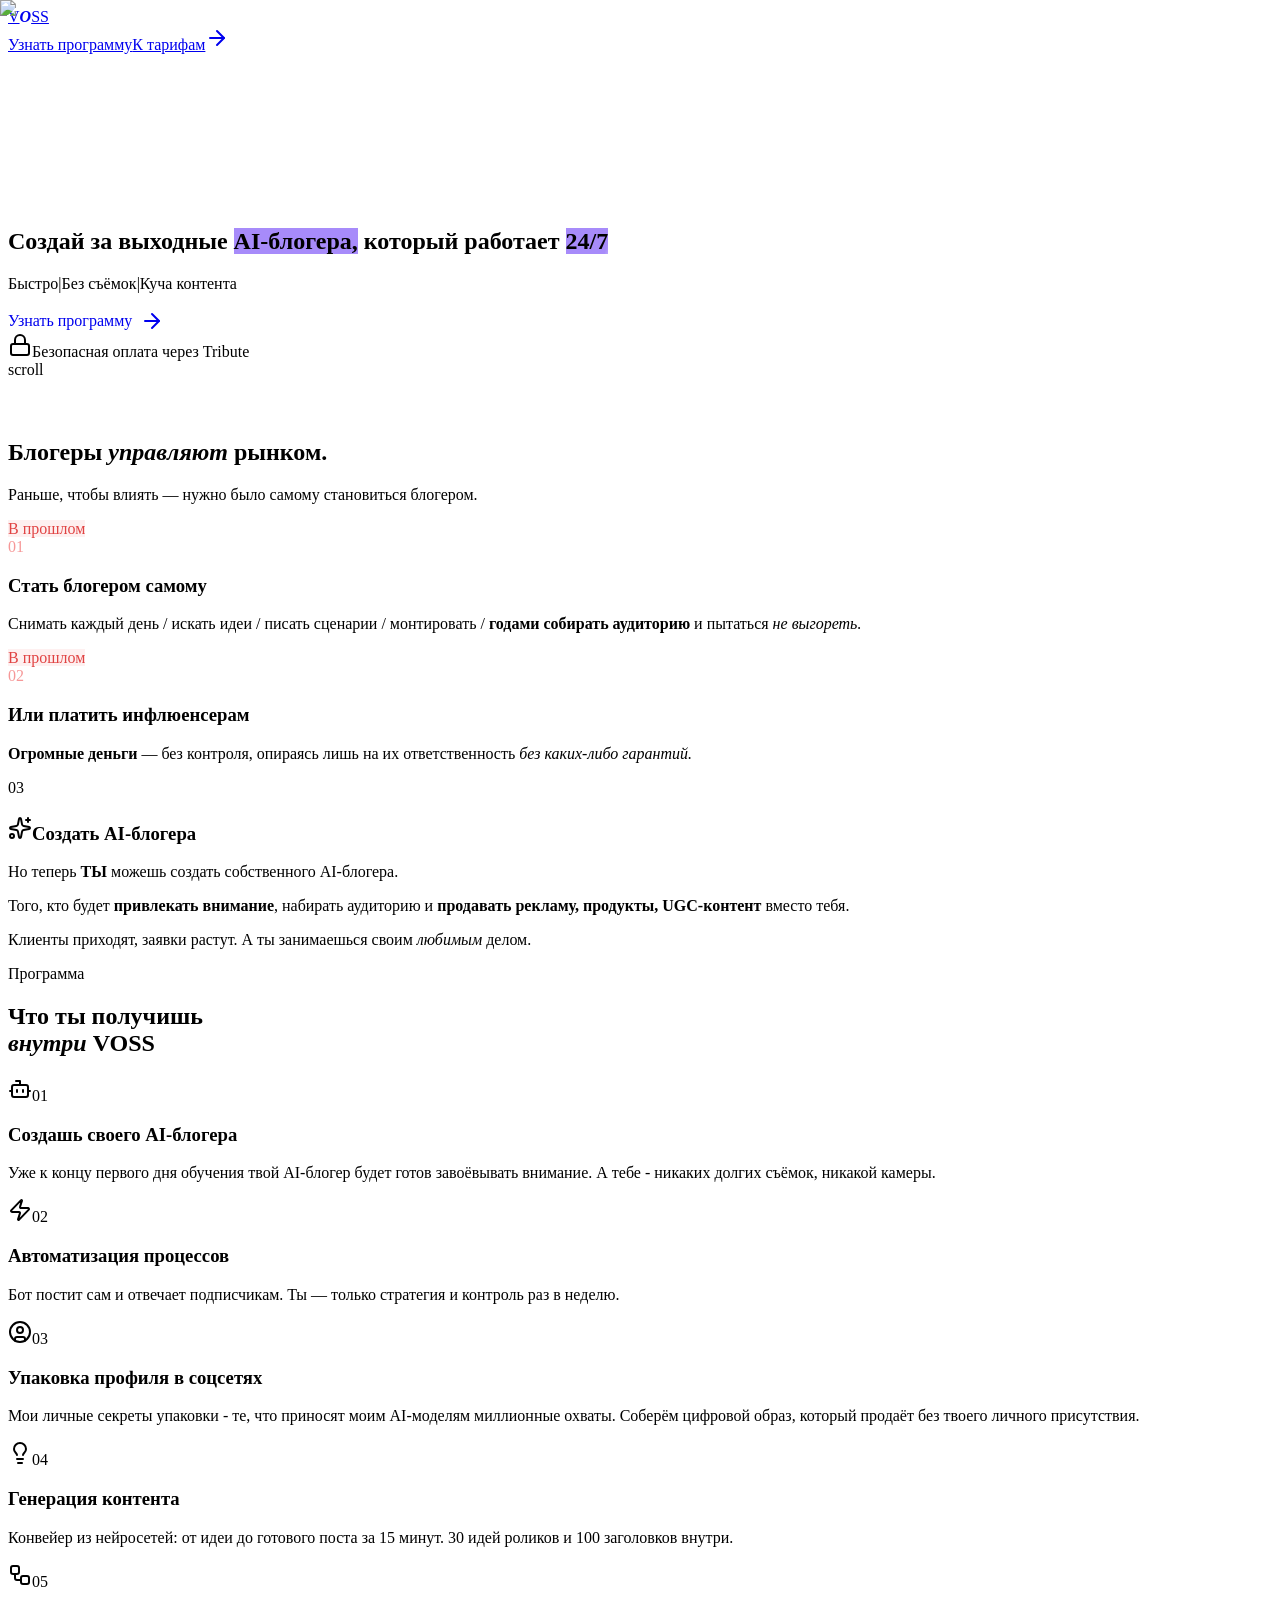
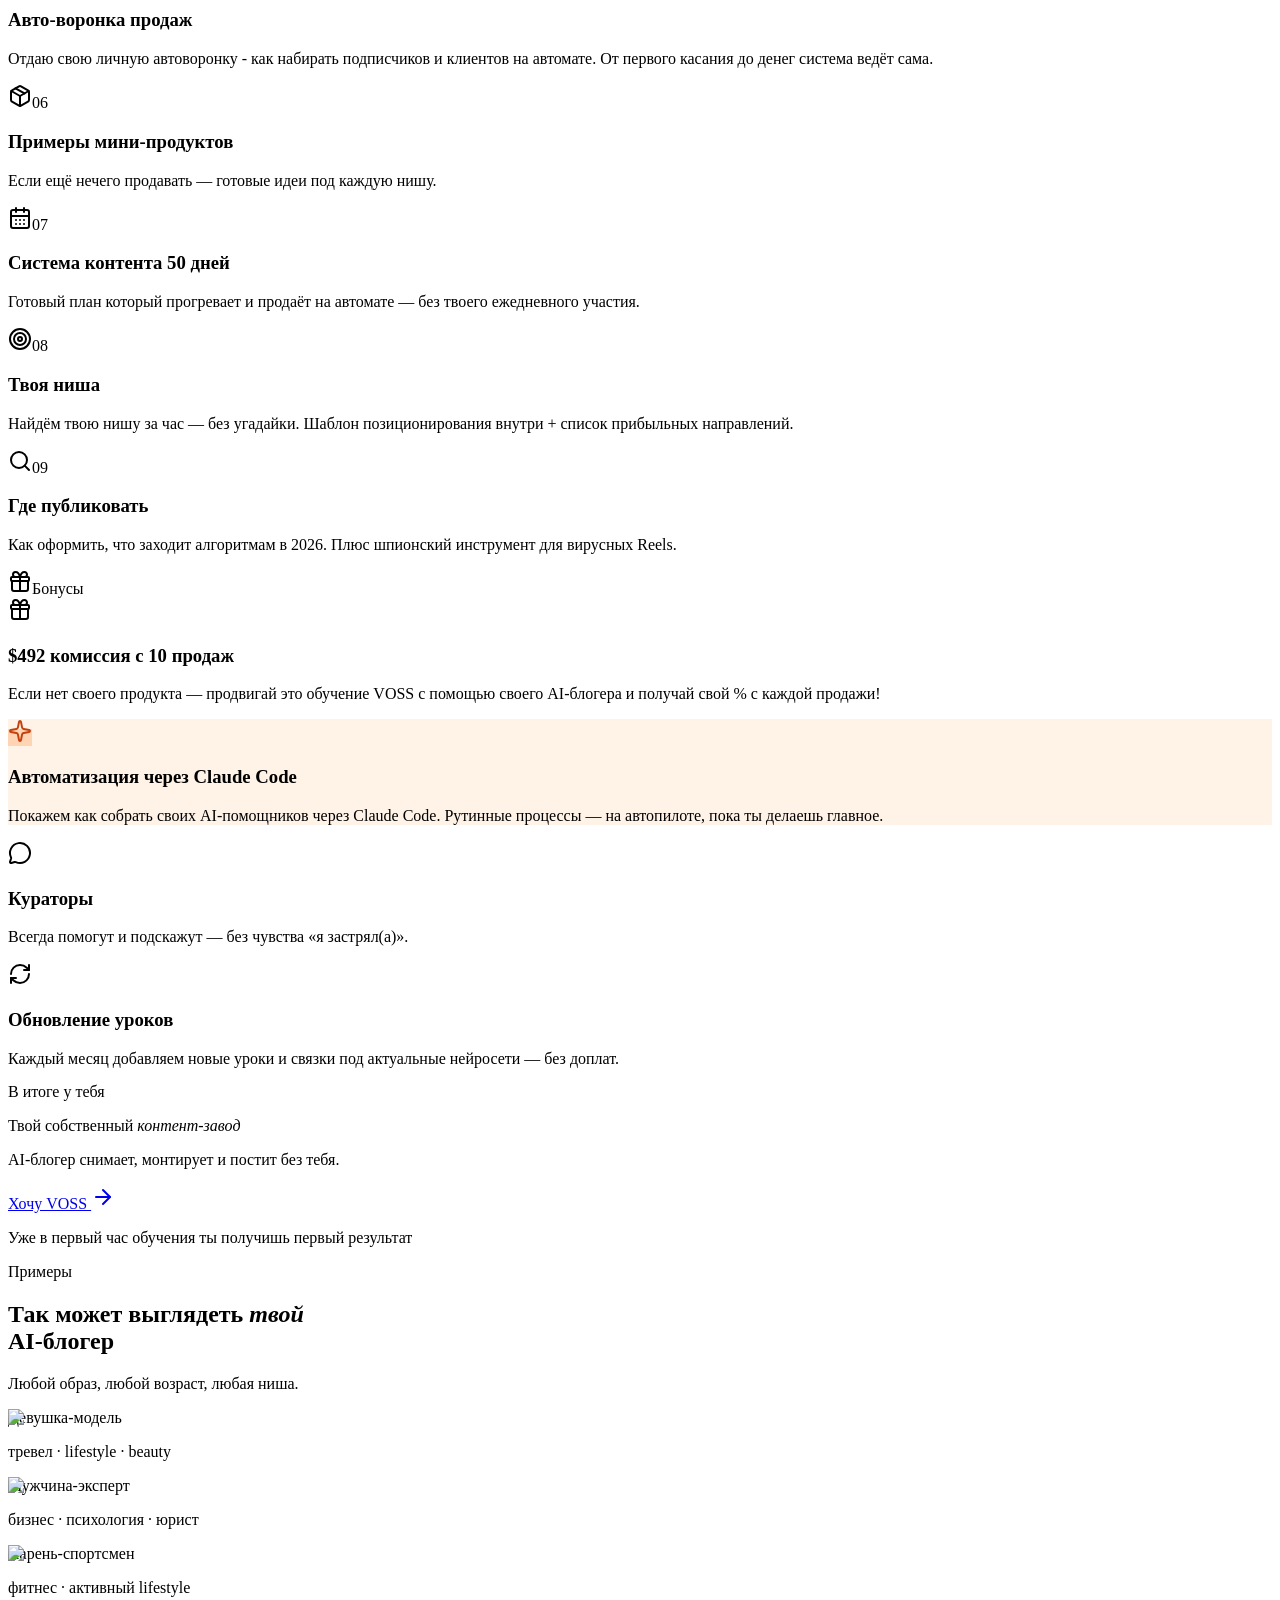
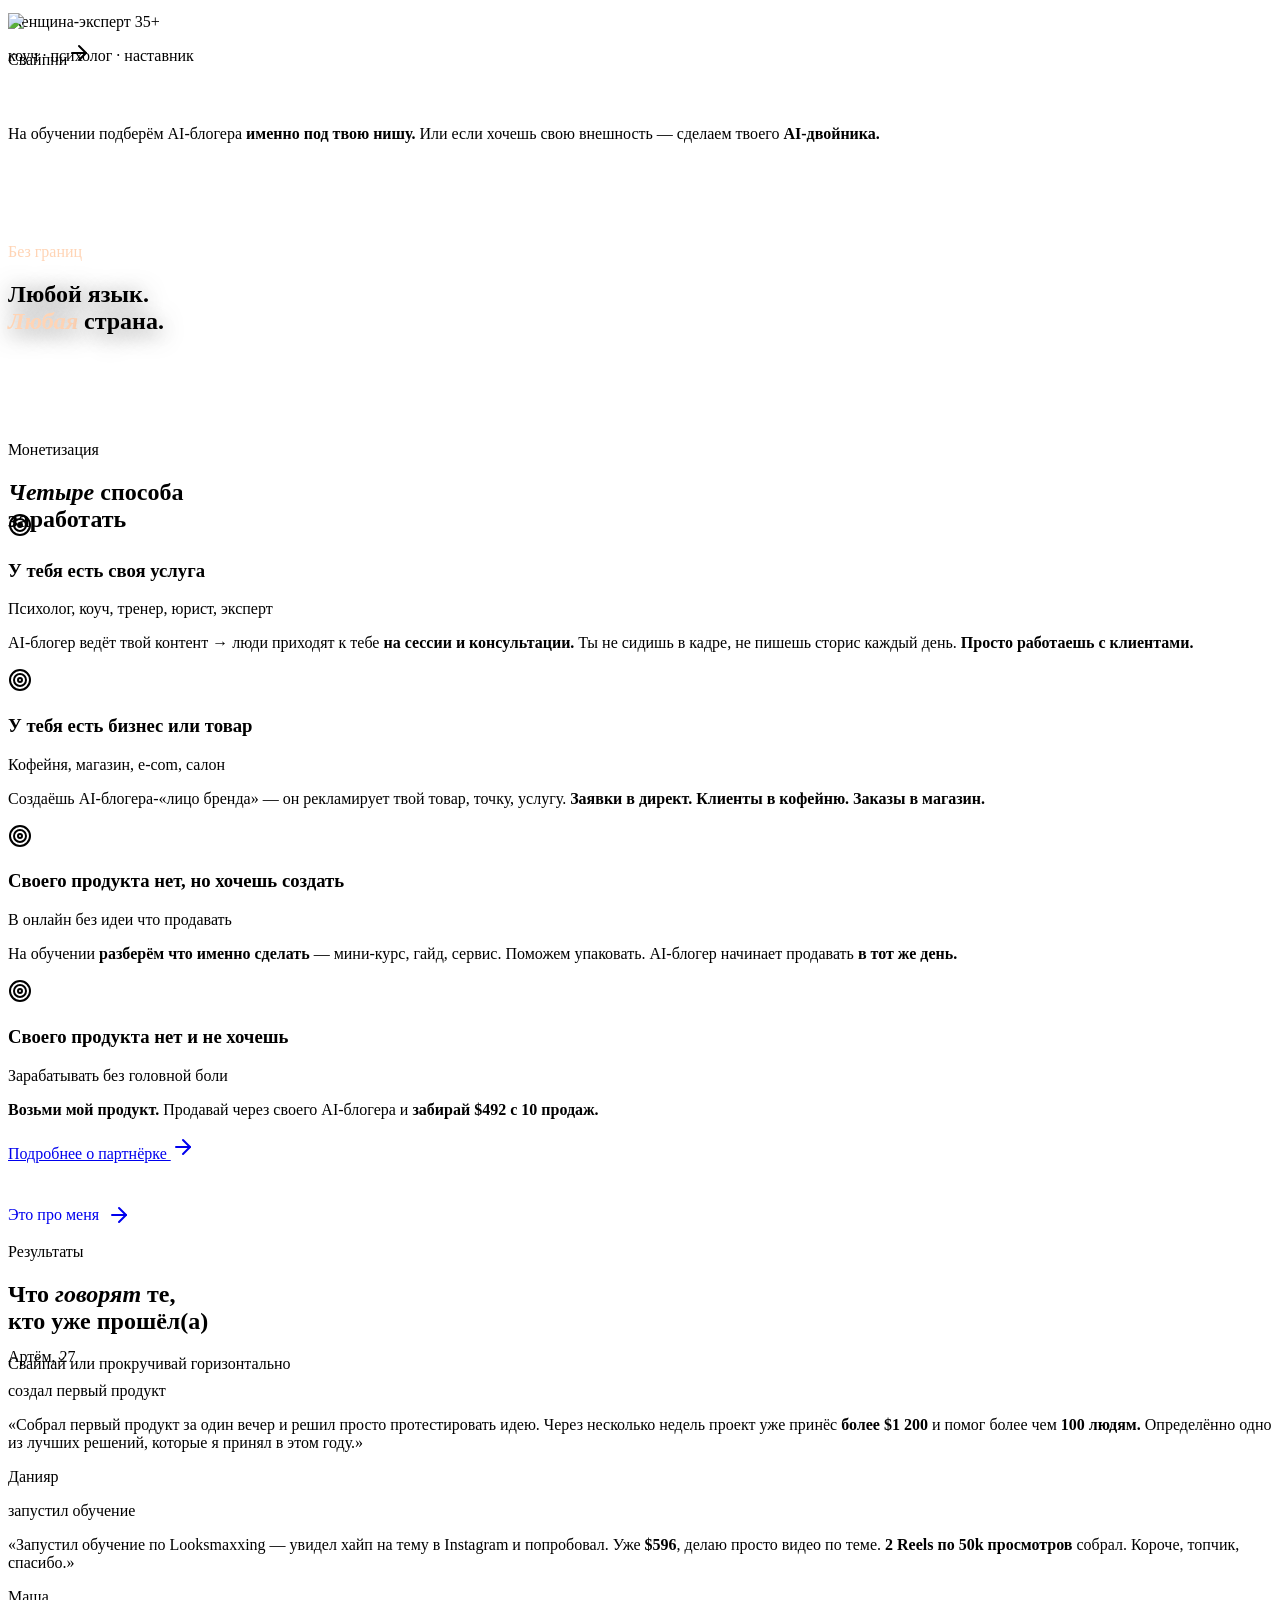
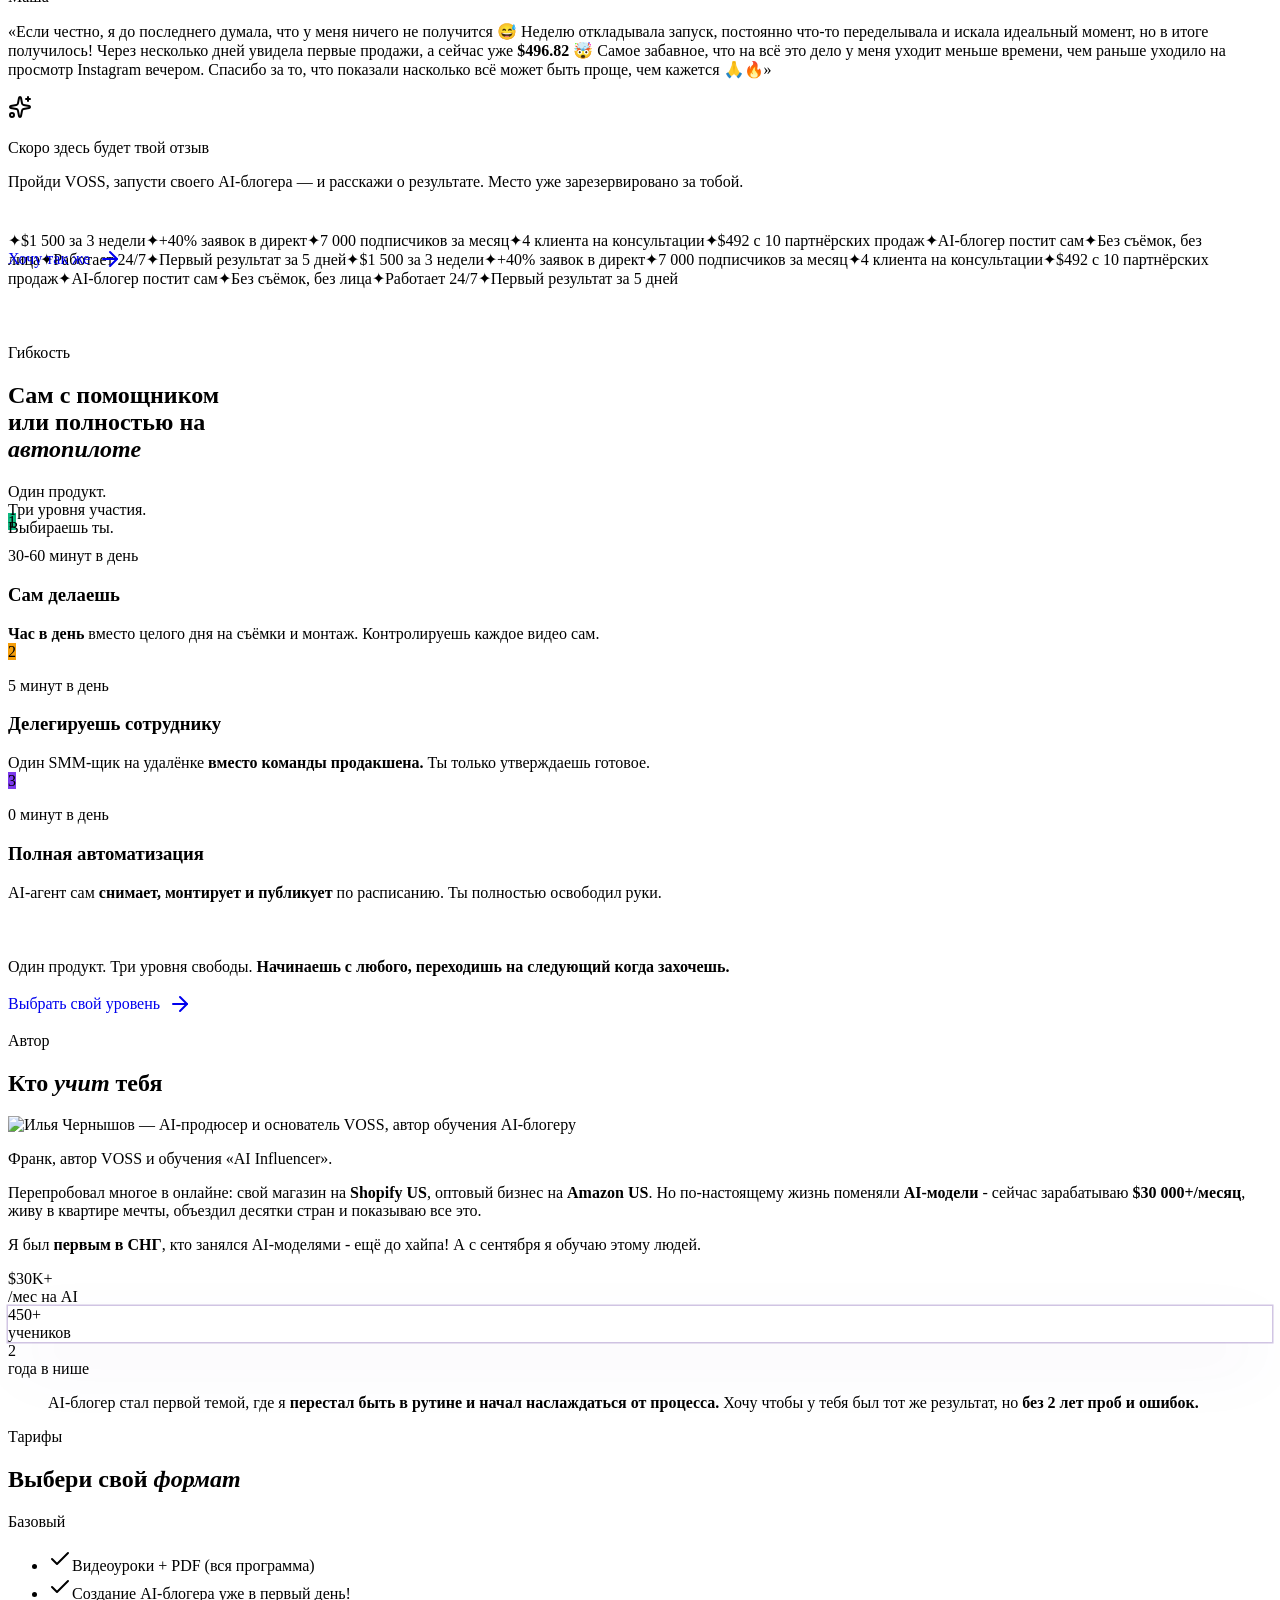
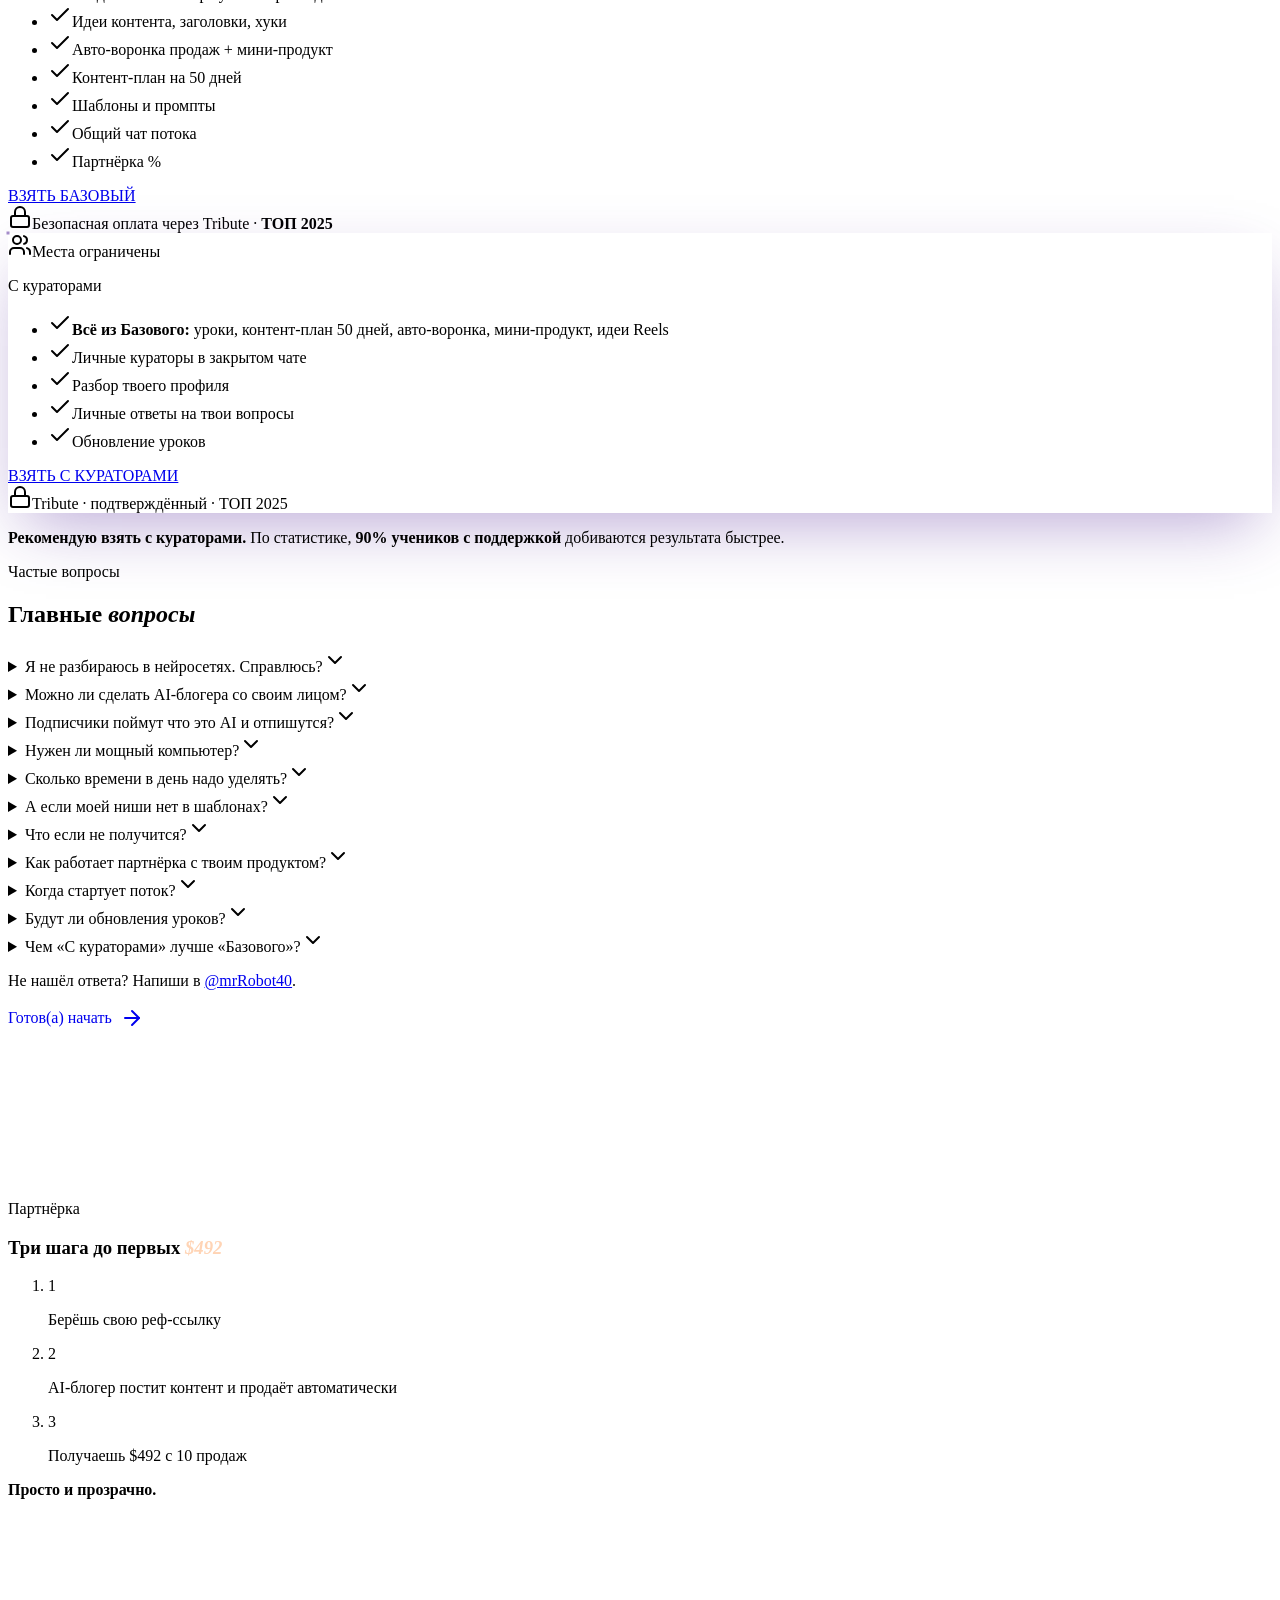
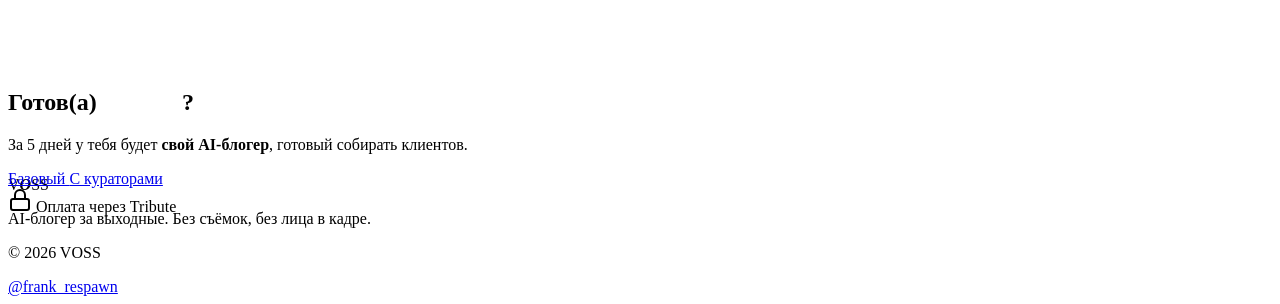
==== index.html @ ab044c7a "Update index.html" ====
<!DOCTYPE html>
<html lang="ru"
      class="manrope_63c6f283-module__sP16pG__variable fraunces_c249aa04-module__svPHKG__variable h-full antialiased">

<head>
      <base href="/aibloger/">
      <meta charSet="utf-8" />
      <meta name="viewport" content="width=device-width, initial-scale=1, viewport-fit=cover" />
      <link rel="preload" href="_next/static/media/03bda585a99c6450-s.p.0zzh68k1~whtc.woff2" as="font" crossorigin=""
            type="font/woff2" />
      <link rel="preload" href="_next/static/media/3c7c6164b2587822-s.p.0duriy8536ewt.woff2" as="font" crossorigin=""
            type="font/woff2" />
      <link rel="preload" href="_next/static/media/a343f882a40d2cc9-s.p.0kho-wj7-y-w1.woff2" as="font" crossorigin=""
            type="font/woff2" />
      <link rel="preload" href="_next/static/media/d3fe2f289711ac3f-s.p.0i6ci0u~g4zml.woff2" as="font" crossorigin=""
            type="font/woff2" />
      <link rel="preload" as="image"
            imageSrcSet="/_next/image?url=%2Favatars%2F1.png&amp;w=256&amp;q=75 256w, /_next/image?url=%2Favatars%2F1.png&amp;w=384&amp;q=75 384w, /_next/image?url=%2Favatars%2F1.png&amp;w=640&amp;q=75 640w, /_next/image?url=%2Favatars%2F1.png&amp;w=750&amp;q=75 750w, /_next/image?url=%2Favatars%2F1.png&amp;w=828&amp;q=75 828w, /_next/image?url=%2Favatars%2F1.png&amp;w=1080&amp;q=75 1080w, /_next/image?url=%2Favatars%2F1.png&amp;w=1200&amp;q=75 1200w, /_next/image?url=%2Favatars%2F1.png&amp;w=1920&amp;q=75 1920w, /_next/image?url=%2Favatars%2F1.png&amp;w=2048&amp;q=75 2048w, /_next/image?url=%2Favatars%2F1.png&amp;w=3840&amp;q=75 3840w"
            imageSizes="(max-width: 768px) 80vw, (max-width: 1280px) 25vw, 280px" />
      <link rel="preload" as="image"
            imageSrcSet="/_next/image?url=%2Favatars%2F3.png&amp;w=256&amp;q=75 256w, /_next/image?url=%2Favatars%2F3.png&amp;w=384&amp;q=75 384w, /_next/image?url=%2Favatars%2F3.png&amp;w=640&amp;q=75 640w, /_next/image?url=%2Favatars%2F3.png&amp;w=750&amp;q=75 750w, /_next/image?url=%2Favatars%2F3.png&amp;w=828&amp;q=75 828w, /_next/image?url=%2Favatars%2F3.png&amp;w=1080&amp;q=75 1080w, /_next/image?url=%2Favatars%2F3.png&amp;w=1200&amp;q=75 1200w, /_next/image?url=%2Favatars%2F3.png&amp;w=1920&amp;q=75 1920w, /_next/image?url=%2Favatars%2F3.png&amp;w=2048&amp;q=75 2048w, /_next/image?url=%2Favatars%2F3.png&amp;w=3840&amp;q=75 3840w"
            imageSizes="(max-width: 768px) 80vw, (max-width: 1280px) 25vw, 280px" />
      <link rel="stylesheet" href="_next/static/chunks/02gycvdoqybc_.css" data-precedence="next" />
      <link rel="preload" as="script" fetchPriority="low" href="_next/static/chunks/02-xh6mdemdmq.js" />
      <script src="_next/static/chunks/0pqt~8bl3ukh4.js" async=""></script>
      <script src="_next/static/chunks/17crzj_229p52.js" async=""></script>
      <script src="_next/static/chunks/0c7h~x4_chf35.js" async=""></script>
      <script src="_next/static/chunks/turbopack-08ki4kqfsfs6m.js" async=""></script>
      <script src="_next/static/chunks/0.hd_j_.ruq5u.js" async=""></script>
      <script src="_next/static/chunks/02eplfimf38y8.js" async=""></script>
      <script src="_next/static/chunks/0n1jrx_q-s-e3.js" async=""></script>
      <script src="_next/static/chunks/01xlw8hd842-c.js" async=""></script>
      <script src="_next/static/chunks/0d3shmwh5_nmn.js" async=""></script>
      <script src="_next/static/chunks/0f_y081vq0vcj.js" async=""></script>
      <script src="_next/static/chunks/15q0z66d0xscb.js" async=""></script>
      <link rel="preload" href="https://www.googletagmanager.com/gtag/js?id=G-CH9L6HS691" as="script" />
      <meta name="next-size-adjust" content="" />
      <title>VOSS — AI-блогер за выходные, обучение и заработок на нейросетях</title>
      <meta name="description"
            content="Создай AI-блогера за выходные и зарабатывай на нейросетях без своего лица в кадре. Онлайн-обучение VOSS: AI-модели, цифровой двойник, контент-конвейер. От 50 €." />
      <link rel="author" href="about" />
      <meta name="author" content="Илья Чернышов" />
      <meta name="keywords"
            content="AI-блогер,AI-модель,AI-инфлюенсер,создать AI-блогера,обучение AI,обучение нейросетям,заработок на нейросетях,цифровой двойник,AI-продюсер,новая профессия 2026,AI-блогер за выходные,VOSS" />
      <meta name="creator" content="Илья Чернышов" />
      <meta name="publisher" content="VOSS" />
      <meta name="robots" content="index, follow" />
      <meta name="googlebot" content="index, follow, max-video-preview:-1, max-image-preview:large, max-snippet:-1" />
      <meta name="category" content="education" />
      <link rel="canonical" href="index.html" />
      <meta property="og:title" content="VOSS — AI-блогер за выходные" />
      <meta property="og:description"
            content="Создай AI-блогера, который работает 24/7. Без съёмок, без лица в кадре, без вложений. Обучение от Ильи Чернышова." />
      <meta property="og:url" content="https://vossblog.com" />
      <meta property="og:site_name" content="VOSS" />
      <meta property="og:locale" content="ru_RU" />
      <meta property="og:image" content="https://vossblog.com/opengraph-image?343c9b15049d990e" />
      <meta property="og:image:type" content="image/png" />
      <meta property="og:image:width" content="1200" />
      <meta property="og:image:height" content="630" />
      <meta property="og:image:alt" content="VOSS — AI-блогер за выходные" />
      <meta property="og:type" content="website" />
      <meta name="twitter:card" content="summary_large_image" />
      <meta name="twitter:title" content="VOSS — AI-блогер за выходные" />
      <meta name="twitter:description"
            content="Создай AI-блогера, который работает 24/7. Без съёмок, без лица в кадре." />
      <meta name="twitter:image" content="https://vossblog.com/opengraph-image?343c9b15049d990e" />
      <meta name="twitter:image:alt" content="VOSS — AI-блогер за выходные" />
      <meta name="twitter:image:type" content="image/png" />
      <meta name="twitter:image:width" content="1200" />
      <meta name="twitter:image:height" content="630" />
      <link rel="icon" href="icon@6ffab361d5f4e57c" type="image/png" sizes="64x64" />
      <script src="_next/static/chunks/03~yq9q893hmn.js" noModule=""></script>
      <style>
[style*="opacity:0"],
[style*="opacity: 0"] {
  opacity: 1 !important;
  visibility: visible !important;
}
</style>
</head>

<body class="flex min-h-full flex-col">
      <div hidden=""><!--$--><!--/$--></div>
      <header
            class="sticky top-0 z-50 w-full transition-all duration-300 border-b border-transparent bg-background/40 backdrop-blur-md">
            <span aria-hidden="true"
                  class="pointer-events-none absolute inset-x-0 bottom-0 h-px transition-opacity duration-300 opacity-0"
                  style="background:linear-gradient(to right, transparent, rgba(76, 29, 149, 0.5) 50%, transparent)"></span>
            <div class="container-voss flex h-16 items-center justify-between">
                  <div class="flex items-center gap-2 sm:gap-3"><a
                              class="group inline-flex items-baseline text-2xl font-extrabold tracking-tight"
                              aria-label="VOSS — на главную" href="index.html"><span>V</span><span
                                    class="text-accent transition-transform duration-300 group-hover:rotate-[8deg]"
                                    style="font-family:var(--font-display-bricolage), serif;font-style:italic;font-weight:600;display:inline-block">O</span><span>SS</span></a>
                  </div><a href="index.html#tarify" class="btn-glass-accent text-sm"><span
                              class="hidden sm:inline">Узнать программу</span><span class="sm:hidden">К
                              тарифам</span><svg xmlns="http://www.w3.org/2000/svg" width="24" height="24"
                              viewBox="0 0 24 24" fill="none" stroke="currentColor" stroke-width="2"
                              stroke-linecap="round" stroke-linejoin="round" class="lucide lucide-arrow-right size-4"
                              aria-hidden="true">
                              <path d="M5 12h14"></path>
                              <path d="m12 5 7 7-7 7"></path>
                        </svg></a>
            </div>
      </header>
      <main class="flex-1">
            <script
                  type="application/ld+json">{"@context":"https://schema.org","@type":"Organization","name":"VOSS","alternateName":["VOSS — обучение AI-блогеру","voss.kres","ellis_hack","VOSS AI","AI Influencer VOSS"],"url":"https://vossblog.com","logo":"https://vossblog.com/icon","description":"Онлайн-обучение VOSS: создание AI-блогера, AI-моделей и заработок на нейросетях без своего лица.","founder":{"@type":"Person","name":"Илья Чернышов","jobTitle":"AI-продюсер, основатель VOSS","url":"https://vossblog.com/about"},"sameAs":["https://t.me/ai_producer_ilya","https://instagram.com/voss.kres","https://ai-vosskres.com"],"areaServed":["RU","KZ","BY","UA","Worldwide"],"knowsLanguage":["ru"],"contactPoint":{"@type":"ContactPoint","contactType":"customer support","url":"https://t.me/ai_producer_ilya","availableLanguage":["Russian"]}}</script>
            <script
                  type="application/ld+json">{"@context":"https://schema.org","@type":"Person","name":"Илья Чернышов","alternateName":["VOSS","voss.kres","ellis_hack","AI-продюсер Илья"],"url":"https://vossblog.com/about","jobTitle":"AI-продюсер, AI-инфлюенсер, основатель VOSS","description":"AI-продюсер с 2 годами опыта в нише AI-моделей. Зарабатывает $30 000+/месяц на AI-блогерах. Обучает создавать AI-блогеров и зарабатывать на нейросетях.","knowsAbout":["AI-блогер","AI-модель","Нейросети","Higgsfield","Sora","Claude","ChatGPT","Цифровой двойник","Контент-маркетинг","Инфобизнес"],"sameAs":["https://t.me/ai_producer_ilya","https://instagram.com/voss.kres"],"worksFor":{"@type":"Organization","name":"VOSS","url":"https://vossblog.com"}}</script>
            <script
                  type="application/ld+json">{"@context":"https://schema.org","@type":"WebSite","name":"VOSS","url":"https://vossblog.com","description":"VOSS — онлайн-обучение AI-блогеру и заработку на нейросетях для русскоязычной аудитории.","inLanguage":"ru-RU","publisher":{"@type":"Organization","name":"VOSS","url":"https://vossblog.com"}}</script>
            <script
                  type="application/ld+json">{"@context":"https://schema.org","@type":"Course","name":"VOSS — AI-блогер за выходные","description":"Онлайн-обучение: создание AI-блогера, монетизация, контент-конвейер и партнёрская программа. От создания AI-аватара до первого AI-блогера за 5 дней.","inLanguage":"ru-RU","url":"https://vossblog.com","image":"https://vossblog.com/opengraph-image","provider":{"@type":"Organization","name":"VOSS","sameAs":"https://vossblog.com","url":"https://vossblog.com"},"instructor":{"@type":"Person","name":"Илья Чернышов","jobTitle":"AI-продюсер, основатель VOSS","url":"https://vossblog.com/about"},"educationalLevel":"Beginner","teaches":["Создание AI-блогера","AI-модели и цифровой двойник","Заработок на нейросетях","Контент-конвейер через AI","Монетизация AI-блогера"],"audience":{"@type":"Audience","audienceType":"Эксперты, владельцы бизнеса, новички в AI, желающие зарабатывать на нейросетях без своего лица"},"hasCourseInstance":[{"@type":"CourseInstance","name":"VOSS — Базовый","courseMode":"online","inLanguage":"ru-RU","courseWorkload":"PT5H","offers":{"@type":"Offer","name":"Базовый тариф","price":"50","priceCurrency":"EUR","availability":"https://schema.org/InStock","url":"https://vossblog.com/#tarify","category":"Online Course"}},{"@type":"CourseInstance","name":"VOSS — С кураторами","courseMode":"online","inLanguage":"ru-RU","courseWorkload":"PT5H","offers":{"@type":"Offer","name":"Тариф с кураторами","price":"70","priceCurrency":"EUR","availability":"https://schema.org/InStock","url":"https://vossblog.com/#tarify","category":"Online Course"}}]}</script>
            <script
                  type="application/ld+json">{"@context":"https://schema.org","@type":"FAQPage","mainEntity":[{"@type":"Question","name":"Я не разбираюсь в нейросетях. Справлюсь?","acceptedAnswer":{"@type":"Answer","text":"Да. Внутри VOSS не нужны ComfyUI, LoRA или программирование. Готовые шаблоны: копируешь, вставляешь, получаешь результат. У 99% учеников нет технического бэкграунда."}},{"@type":"Question","name":"Можно ли сделать AI-блогера со своим лицом?","acceptedAnswer":{"@type":"Answer","text":"Да. В уроках разберём оба варианта. • Новый персонаж — придумываешь внешность с нуля. Он не привязан к тебе. • Твой двойник — твой AI-клон, говорит твоим стилем, выглядит как ты. Снимать ничего не нужно. Личный бренд без выгорания? Делай со своим лицом. Хочешь анонимность? Придумывай нового. Можно и то и другое — разные аватары под разные ниши."}},{"@type":"Question","name":"Подписчики поймут что это AI и отпишутся?","acceptedAnswer":{"@type":"Answer","text":"По нашим тестам 89% думают что это просто хорошо снятое видео. Остальные 11% поймут, но главное — что внутри ценность, а не как снято."}},{"@type":"Question","name":"Нужен ли мощный компьютер?","acceptedAnswer":{"@type":"Answer","text":"Нет. Обычный ноутбук, можно даже с телефона. Все нейросети облачные — поэтому не нужна мощность компьютера."}},{"@type":"Question","name":"Сколько времени в день надо уделять?","acceptedAnswer":{"@type":"Answer","text":"30-60 минут хватит. Не 4 часа, как для своего лица в кадре."}},{"@type":"Question","name":"А если моей ниши нет в шаблонах?","acceptedAnswer":{"@type":"Answer","text":"Шаблоны универсальные, подойдут под любую нишу кроме 18+. Сомневаешься? Напиши в @ai_producer_ilya, скажу подойдёт или нет."}},{"@type":"Question","name":"Что если не получится?","acceptedAnswer":{"@type":"Answer","text":"Внутри VOSS — пошаговая система, чат потока и (на тарифе с кураторами) личный разбор. За 5 дней при минимальном вовлечении ты собираешь первого AI-блогера."}},{"@type":"Question","name":"Как работает партнёрка с твоим продуктом?","acceptedAnswer":{"@type":"Answer","text":"Если у тебя нет своего продукта — берёшь этот же продукт VOSS, продаёшь через своего AI-блогера, получаешь $492 с 10 продаж. Промо-материалы и реф-ссылка выдаются сразу после оплаты VOSS."}},{"@type":"Question","name":"Когда стартует поток?","acceptedAnswer":{"@type":"Answer","text":"Сразу после оплаты. Никакого «жди следующего понедельника» — оплатил(а), получил(а) доступ, начал(а)."}},{"@type":"Question","name":"Будут ли обновления уроков?","acceptedAnswer":{"@type":"Answer","text":"Да. Каждый месяц добавляем новые уроки и связки под актуальные нейросети. Ниша AI меняется быстро — программа растёт вместе с тобой, без доплат."}},{"@type":"Question","name":"Чем «С кураторами» лучше «Базового»?","acceptedAnswer":{"@type":"Answer","text":"Кураторы лично разбирают твой профиль и отвечают на твои вопросы в закрытом чате. Если нужно сопровождение — бери с кураторами. Уверен что разберёшься сам — Базовый."}}]}</script>
            <section class="relative w-full bg-foreground text-background">
                  <div class="relative h-[100svh] w-full overflow-hidden lg:h-screen lg:min-h-[640px] lg:max-h-[960px]">
                        <video src="hero-anim.mp4" poster="hero-poster.jpg" autoPlay="" muted="" playsInline=""
                              preload="metadata" aria-hidden="true"
                              class="absolute inset-0 h-full w-full object-cover object-[center_30%] lg:object-[center_20%]"></video>
                        <div aria-hidden="true" class="absolute inset-0"
                              style="background:linear-gradient(180deg, rgba(16,12,6,0.65) 0%, rgba(16,12,6,0.55) 50%, rgba(16,12,6,0.75) 80%, rgba(16,12,6,0.92) 100%)">
                        </div>
                        <div
                              class="relative z-10 flex h-full flex-col items-center justify-end px-4 pb-20 sm:pb-24 lg:pb-32 xl:pb-40 hero-content-shadow">
                              <div class="container-voss text-center">
                                    <h1
                                          class="mx-auto max-w-[18ch] text-[2rem] font-semibold leading-[1.05] tracking-tight text-white sm:max-w-3xl sm:text-5xl lg:max-w-4xl lg:text-7xl xl:text-8xl">
                                          <span class="text-white">Создай за выходные</span> <span
                                                class="voss-shiny-text inline-block bg-clip-text text-transparent"
                                                style="background-image:linear-gradient(110deg, #A78BFA 35%, #ffffff 50%, #A78BFA 65%);background-size:300% 100%;animation:voss-shine 5s linear infinite">AI-блогера,</span>
                                          <span class="text-white/90">который работает</span> <span
                                                class="voss-shiny-text inline-block bg-clip-text text-transparent"
                                                style="background-image:linear-gradient(110deg, #A78BFA 35%, #ffffff 50%, #A78BFA 65%);background-size:300% 100%;animation:voss-shine 5s linear infinite">24/7</span>
                                    </h1>
                                    <p
                                          class="mt-4 inline-flex flex-wrap items-center justify-center gap-x-2.5 gap-y-1 text-[13px] font-medium text-background/70 sm:mt-6 sm:text-base lg:mt-8 lg:text-lg">
                                          <span>Быстро</span><span class="text-background/30"
                                                aria-hidden="true">|</span><span>Без съёмок</span><span
                                                class="text-background/30" aria-hidden="true">|</span><span>Куча
                                                контента</span></p>
                                    <div class="mt-5 flex flex-col items-center gap-2.5 sm:mt-7 lg:mt-10"><a
                                                href="index.html#tarify" class="btn-glass-accent text-base lg:text-lg"
                                                style="transition:transform 350ms cubic-bezier(0.16, 1, 0.3, 1);will-change:transform;display:inline-block"><span
                                                      style="transition:transform 350ms cubic-bezier(0.16, 1, 0.3, 1);display:inline-flex;align-items:center;gap:0.5rem">Узнать
                                                      программу<svg xmlns="http://www.w3.org/2000/svg" width="24"
                                                            height="24" viewBox="0 0 24 24" fill="none"
                                                            stroke="currentColor" stroke-width="2"
                                                            stroke-linecap="round" stroke-linejoin="round"
                                                            class="lucide lucide-arrow-right size-4 lg:size-5"
                                                            aria-hidden="true">
                                                            <path d="M5 12h14"></path>
                                                            <path d="m12 5 7 7-7 7"></path>
                                                      </svg></span></a>
                                          <div
                                                class="glass-dark inline-flex items-center gap-1.5 rounded-full px-3 py-1 text-[11px] text-background/70 sm:text-xs">
                                                <svg xmlns="http://www.w3.org/2000/svg" width="24" height="24"
                                                      viewBox="0 0 24 24" fill="none" stroke="currentColor"
                                                      stroke-width="2" stroke-linecap="round" stroke-linejoin="round"
                                                      class="lucide lucide-lock size-3" aria-hidden="true">
                                                      <rect width="18" height="11" x="3" y="11" rx="2" ry="2"></rect>
                                                      <path d="M7 11V7a5 5 0 0 1 10 0v4"></path>
                                                </svg>Безопасная оплата через Tribute</div>
                                    </div>
                              </div>
                        </div>
                        <div aria-hidden="true"
                              class="absolute inset-x-0 bottom-7 z-10 flex flex-col items-center gap-2"
                              style="opacity:0"><span
                                    class="text-[9px] font-semibold uppercase tracking-[0.35em] text-background/40">scroll</span>
                              <div class="relative h-10 w-px overflow-hidden rounded-full bg-background/15">
                                    <div class="absolute top-0 left-0 w-full rounded-full bg-background/60"
                                          style="height:40%"></div>
                              </div>
                        </div>
                  </div>
            </section>
            <section class="bg-muted py-24 sm:py-32 lg:py-40">
                  <div class="container-voss mx-auto max-w-4xl">
                        <div style="will-change:transform, opacity;opacity:0;transform:translateY(40px)">
                              <h2 class="text-4xl font-semibold leading-[1.05] tracking-tight sm:text-6xl">Блогеры
                                    <em>управляют</em> рынком.</h2>
                              <p class="mt-6 text-lg leading-snug text-muted-foreground sm:text-xl">Раньше, чтобы влиять
                                    — нужно было самому становиться блогером.</p>
                        </div>
                        <div style="will-change:transform, opacity;opacity:0;transform:translateY(40px)">
                              <div class="mt-14 space-y-6 sm:mt-16 sm:space-y-8">
                                    <article class="relative rounded-2xl bg-background p-6 ring-1 ring-border sm:p-8">
                                          <span class="absolute right-4 top-4 inline-flex items-center rounded-full px-2.5 py-0.5 text-[10px] font-semibold uppercase tracking-wider sm:text-xs"
                                                style="background:rgba(239, 68, 68, 0.08);color:rgba(220, 38, 38, 0.85)">В
                                                прошлом</span>
                                          <div class="flex items-baseline gap-4 sm:gap-5"><span
                                                      class="font-display text-3xl font-bold sm:text-4xl"
                                                      style="color:rgba(239, 68, 68, 0.55)">01</span>
                                                <h3 class="text-xl font-bold leading-tight text-foreground sm:text-2xl">
                                                      Стать блогером самому</h3>
                                          </div>
                                          <p class="mt-4 text-lg leading-snug text-foreground sm:text-xl">Снимать каждый
                                                день / искать идеи / писать сценарии / монтировать /<!-- -->
                                                <strong>годами собирать аудиторию</strong> и пытаться <em>не
                                                      выгореть.</em></p>
                                    </article>
                                    <article class="relative rounded-2xl bg-background p-6 ring-1 ring-border sm:p-8">
                                          <span class="absolute right-4 top-4 inline-flex items-center rounded-full px-2.5 py-0.5 text-[10px] font-semibold uppercase tracking-wider sm:text-xs"
                                                style="background:rgba(239, 68, 68, 0.08);color:rgba(220, 38, 38, 0.85)">В
                                                прошлом</span>
                                          <div class="flex items-baseline gap-4 sm:gap-5"><span
                                                      class="font-display text-3xl font-bold sm:text-4xl"
                                                      style="color:rgba(239, 68, 68, 0.55)">02</span>
                                                <h3 class="text-xl font-bold leading-tight text-foreground sm:text-2xl">
                                                      Или платить инфлюенсерам</h3>
                                          </div>
                                          <p class="mt-4 text-lg leading-snug text-foreground sm:text-xl">
                                                <strong>Огромные деньги</strong> — без контроля, опираясь лишь на их
                                                ответственность<!-- --> <em>без каких-либо гарантий.</em></p>
                                    </article>
                                    <article
                                          class="relative overflow-hidden rounded-2xl bg-accent p-6 text-accent-foreground shadow-lg sm:p-10">
                                          <div class="flex items-baseline gap-4 sm:gap-5"><span
                                                      class="font-display text-3xl font-bold text-accent-foreground/40 sm:text-4xl">03</span>
                                                <h3
                                                      class="flex items-center gap-2 text-xl font-bold leading-tight sm:text-2xl">
                                                      <svg xmlns="http://www.w3.org/2000/svg" width="24" height="24"
                                                            viewBox="0 0 24 24" fill="none" stroke="currentColor"
                                                            stroke-width="2" stroke-linecap="round"
                                                            stroke-linejoin="round"
                                                            class="lucide lucide-sparkles size-5 sm:size-6"
                                                            aria-hidden="true" style="color:var(--peach)">
                                                            <path
                                                                  d="M11.017 2.814a1 1 0 0 1 1.966 0l1.051 5.558a2 2 0 0 0 1.594 1.594l5.558 1.051a1 1 0 0 1 0 1.966l-5.558 1.051a2 2 0 0 0-1.594 1.594l-1.051 5.558a1 1 0 0 1-1.966 0l-1.051-5.558a2 2 0 0 0-1.594-1.594l-5.558-1.051a1 1 0 0 1 0-1.966l5.558-1.051a2 2 0 0 0 1.594-1.594z">
                                                            </path>
                                                            <path d="M20 2v4"></path>
                                                            <path d="M22 4h-4"></path>
                                                            <circle cx="4" cy="20" r="2"></circle>
                                                      </svg>Создать AI-блогера</h3>
                                          </div>
                                          <p class="mt-4 text-xl leading-snug sm:text-2xl">Но теперь <strong>ТЫ</strong>
                                                можешь создать собственного AI-блогера.</p>
                                          <p class="mt-4 text-base leading-snug text-accent-foreground/85 sm:text-lg">
                                                Того, кто будет <strong>привлекать внимание</strong>, набирать аудиторию
                                                и<!-- --> <strong>продавать рекламу, продукты, UGC-контент</strong>
                                                вместо тебя.</p>
                                    </article>
                              </div>
                        </div>
                        <div style="will-change:transform, opacity;opacity:0;transform:translateY(40px)">
                              <p class="mt-14 text-center text-xl font-semibold sm:text-2xl">Клиенты приходят, заявки
                                    растут.<!-- --> <span class="text-muted-foreground">А ты занимаешься своим
                                          <em>любимым</em> делом.</span></p>
                        </div>
                  </div>
            </section>
            <section id="program" class="relative scroll-mt-20 overflow-hidden py-24 sm:py-32 lg:py-40">
                  <div aria-hidden="true" class="pointer-events-none absolute inset-0 -z-10 [--line:rgba(0,0,0,0.06)]"
                        style="background-image:linear-gradient(to right, var(--line) 1px, transparent 1px), linear-gradient(to bottom, var(--line) 1px, transparent 1px);background-size:64px 64px;opacity:0.4;mask-image:radial-gradient(ellipse at center, black 40%, transparent 80%);-webkit-mask-image:radial-gradient(ellipse at center, black 40%, transparent 80%)">
                  </div>
                  <div class="container-voss mx-auto max-w-6xl">
                        <div style="will-change:transform, opacity;opacity:0;transform:translateY(40px)">
                              <div class="mx-auto max-w-3xl text-center">
                                    <p class="eyebrow">Программа</p>
                                    <h2 class="mt-3 text-4xl font-semibold leading-[1.05] tracking-tight sm:text-6xl">
                                          Что ты получишь<br /><em>внутри</em> VOSS</h2>
                              </div>
                        </div>
                        <div style="will-change:transform, opacity;opacity:0;transform:translateY(40px)">
                              <div class="mt-14">
                                    <div>
                                          <div class="grid grid-cols-1 gap-4 sm:grid-cols-2 lg:grid-cols-3">
                                                <article
                                                      class="group relative flex flex-col rounded-[var(--radius-card)] border border-border bg-background p-5 transition hover:border-accent/40 hover:shadow-md">
                                                      <div class="flex items-start gap-3"><span
                                                                  class="inline-flex size-9 shrink-0 items-center justify-center rounded-full bg-accent/10 text-accent"><svg
                                                                        xmlns="http://www.w3.org/2000/svg" width="24"
                                                                        height="24" viewBox="0 0 24 24" fill="none"
                                                                        stroke="currentColor" stroke-width="2"
                                                                        stroke-linecap="round" stroke-linejoin="round"
                                                                        class="lucide lucide-bot size-4"
                                                                        aria-hidden="true">
                                                                        <path d="M12 8V4H8"></path>
                                                                        <rect width="16" height="12" x="4" y="8" rx="2">
                                                                        </rect>
                                                                        <path d="M2 14h2"></path>
                                                                        <path d="M20 14h2"></path>
                                                                        <path d="M15 13v2"></path>
                                                                        <path d="M9 13v2"></path>
                                                                  </svg></span><span
                                                                  class="font-mono text-xs text-muted-foreground/70">01</span>
                                                      </div>
                                                      <h3
                                                            class="mt-4 text-base font-semibold leading-tight text-foreground">
                                                            Создашь своего AI-блогера</h3>
                                                      <p class="mt-2 text-sm leading-snug text-muted-foreground">Уже к
                                                            концу первого дня обучения твой AI-блогер будет готов
                                                            завоёвывать внимание. А тебе - никаких долгих съёмок,
                                                            никакой камеры.</p>
                                                </article>
                                                <article
                                                      class="group relative flex flex-col rounded-[var(--radius-card)] border border-border bg-background p-5 transition hover:border-accent/40 hover:shadow-md">
                                                      <div class="flex items-start gap-3"><span
                                                                  class="inline-flex size-9 shrink-0 items-center justify-center rounded-full bg-accent/10 text-accent"><svg
                                                                        xmlns="http://www.w3.org/2000/svg" width="24"
                                                                        height="24" viewBox="0 0 24 24" fill="none"
                                                                        stroke="currentColor" stroke-width="2"
                                                                        stroke-linecap="round" stroke-linejoin="round"
                                                                        class="lucide lucide-zap size-4"
                                                                        aria-hidden="true">
                                                                        <path
                                                                              d="M4 14a1 1 0 0 1-.78-1.63l9.9-10.2a.5.5 0 0 1 .86.46l-1.92 6.02A1 1 0 0 0 13 10h7a1 1 0 0 1 .78 1.63l-9.9 10.2a.5.5 0 0 1-.86-.46l1.92-6.02A1 1 0 0 0 11 14z">
                                                                        </path>
                                                                  </svg></span><span
                                                                  class="font-mono text-xs text-muted-foreground/70">02</span>
                                                      </div>
                                                      <h3
                                                            class="mt-4 text-base font-semibold leading-tight text-foreground">
                                                            Автоматизация процессов</h3>
                                                      <p class="mt-2 text-sm leading-snug text-muted-foreground">Бот
                                                            постит сам и отвечает подписчикам. Ты — только стратегия и
                                                            контроль раз в неделю.</p>
                                                </article>
                                                <article
                                                      class="group relative flex flex-col rounded-[var(--radius-card)] border border-border bg-background p-5 transition hover:border-accent/40 hover:shadow-md">
                                                      <div class="flex items-start gap-3"><span
                                                                  class="inline-flex size-9 shrink-0 items-center justify-center rounded-full bg-accent/10 text-accent"><svg
                                                                        xmlns="http://www.w3.org/2000/svg" width="24"
                                                                        height="24" viewBox="0 0 24 24" fill="none"
                                                                        stroke="currentColor" stroke-width="2"
                                                                        stroke-linecap="round" stroke-linejoin="round"
                                                                        class="lucide lucide-circle-user size-4"
                                                                        aria-hidden="true">
                                                                        <circle cx="12" cy="12" r="10"></circle>
                                                                        <circle cx="12" cy="10" r="3"></circle>
                                                                        <path
                                                                              d="M7 20.662V19a2 2 0 0 1 2-2h6a2 2 0 0 1 2 2v1.662">
                                                                        </path>
                                                                  </svg></span><span
                                                                  class="font-mono text-xs text-muted-foreground/70">03</span>
                                                      </div>
                                                      <h3
                                                            class="mt-4 text-base font-semibold leading-tight text-foreground">
                                                            Упаковка профиля в соцсетях</h3>
                                                      <p class="mt-2 text-sm leading-snug text-muted-foreground">Мои
                                                            личные секреты упаковки - те, что приносят моим AI-моделям
                                                            миллионные охваты. Соберём цифровой образ, который продаёт
                                                            без твоего личного присутствия.</p>
                                                </article>
                                                <article
                                                      class="group relative flex flex-col rounded-[var(--radius-card)] border border-border bg-background p-5 transition hover:border-accent/40 hover:shadow-md">
                                                      <div class="flex items-start gap-3"><span
                                                                  class="inline-flex size-9 shrink-0 items-center justify-center rounded-full bg-accent/10 text-accent"><svg
                                                                        xmlns="http://www.w3.org/2000/svg" width="24"
                                                                        height="24" viewBox="0 0 24 24" fill="none"
                                                                        stroke="currentColor" stroke-width="2"
                                                                        stroke-linecap="round" stroke-linejoin="round"
                                                                        class="lucide lucide-lightbulb size-4"
                                                                        aria-hidden="true">
                                                                        <path
                                                                              d="M15 14c.2-1 .7-1.7 1.5-2.5 1-.9 1.5-2.2 1.5-3.5A6 6 0 0 0 6 8c0 1 .2 2.2 1.5 3.5.7.7 1.3 1.5 1.5 2.5">
                                                                        </path>
                                                                        <path d="M9 18h6"></path>
                                                                        <path d="M10 22h4"></path>
                                                                  </svg></span><span
                                                                  class="font-mono text-xs text-muted-foreground/70">04</span>
                                                      </div>
                                                      <h3
                                                            class="mt-4 text-base font-semibold leading-tight text-foreground">
                                                            Генерация контента</h3>
                                                      <p class="mt-2 text-sm leading-snug text-muted-foreground">
                                                            Конвейер из нейросетей: от идеи до готового поста за 15
                                                            минут. 30 идей роликов и 100 заголовков внутри.</p>
                                                </article>
                                                <article
                                                      class="group relative flex flex-col rounded-[var(--radius-card)] border border-border bg-background p-5 transition hover:border-accent/40 hover:shadow-md">
                                                      <div class="flex items-start gap-3"><span
                                                                  class="inline-flex size-9 shrink-0 items-center justify-center rounded-full bg-accent/10 text-accent"><svg
                                                                        xmlns="http://www.w3.org/2000/svg" width="24"
                                                                        height="24" viewBox="0 0 24 24" fill="none"
                                                                        stroke="currentColor" stroke-width="2"
                                                                        stroke-linecap="round" stroke-linejoin="round"
                                                                        class="lucide lucide-workflow size-4"
                                                                        aria-hidden="true">
                                                                        <rect width="8" height="8" x="3" y="3" rx="2">
                                                                        </rect>
                                                                        <path d="M7 11v4a2 2 0 0 0 2 2h4"></path>
                                                                        <rect width="8" height="8" x="13" y="13" rx="2">
                                                                        </rect>
                                                                  </svg></span><span
                                                                  class="font-mono text-xs text-muted-foreground/70">05</span>
                                                      </div>
                                                      <h3
                                                            class="mt-4 text-base font-semibold leading-tight text-foreground">
                                                            Авто-воронка продаж</h3>
                                                      <p class="mt-2 text-sm leading-snug text-muted-foreground">Отдаю
                                                            свою личную автоворонку - как набирать подписчиков и
                                                            клиентов на автомате. От первого касания до денег система
                                                            ведёт сама.</p>
                                                </article>
                                                <article
                                                      class="group relative flex flex-col rounded-[var(--radius-card)] border border-border bg-background p-5 transition hover:border-accent/40 hover:shadow-md">
                                                      <div class="flex items-start gap-3"><span
                                                                  class="inline-flex size-9 shrink-0 items-center justify-center rounded-full bg-accent/10 text-accent"><svg
                                                                        xmlns="http://www.w3.org/2000/svg" width="24"
                                                                        height="24" viewBox="0 0 24 24" fill="none"
                                                                        stroke="currentColor" stroke-width="2"
                                                                        stroke-linecap="round" stroke-linejoin="round"
                                                                        class="lucide lucide-package size-4"
                                                                        aria-hidden="true">
                                                                        <path
                                                                              d="M11 21.73a2 2 0 0 0 2 0l7-4A2 2 0 0 0 21 16V8a2 2 0 0 0-1-1.73l-7-4a2 2 0 0 0-2 0l-7 4A2 2 0 0 0 3 8v8a2 2 0 0 0 1 1.73z">
                                                                        </path>
                                                                        <path d="M12 22V12"></path>
                                                                        <polyline points="3.29 7 12 12 20.71 7">
                                                                        </polyline>
                                                                        <path d="m7.5 4.27 9 5.15"></path>
                                                                  </svg></span><span
                                                                  class="font-mono text-xs text-muted-foreground/70">06</span>
                                                      </div>
                                                      <h3
                                                            class="mt-4 text-base font-semibold leading-tight text-foreground">
                                                            Примеры мини-продуктов</h3>
                                                      <p class="mt-2 text-sm leading-snug text-muted-foreground">Если
                                                            ещё нечего продавать — готовые идеи под каждую нишу.</p>
                                                </article>
                                                <article
                                                      class="group relative flex flex-col rounded-[var(--radius-card)] border border-border bg-background p-5 transition hover:border-accent/40 hover:shadow-md">
                                                      <div class="flex items-start gap-3"><span
                                                                  class="inline-flex size-9 shrink-0 items-center justify-center rounded-full bg-accent/10 text-accent"><svg
                                                                        xmlns="http://www.w3.org/2000/svg" width="24"
                                                                        height="24" viewBox="0 0 24 24" fill="none"
                                                                        stroke="currentColor" stroke-width="2"
                                                                        stroke-linecap="round" stroke-linejoin="round"
                                                                        class="lucide lucide-calendar-days size-4"
                                                                        aria-hidden="true">
                                                                        <path d="M8 2v4"></path>
                                                                        <path d="M16 2v4"></path>
                                                                        <rect width="18" height="18" x="3" y="4" rx="2">
                                                                        </rect>
                                                                        <path d="M3 10h18"></path>
                                                                        <path d="M8 14h.01"></path>
                                                                        <path d="M12 14h.01"></path>
                                                                        <path d="M16 14h.01"></path>
                                                                        <path d="M8 18h.01"></path>
                                                                        <path d="M12 18h.01"></path>
                                                                        <path d="M16 18h.01"></path>
                                                                  </svg></span><span
                                                                  class="font-mono text-xs text-muted-foreground/70">07</span>
                                                      </div>
                                                      <h3
                                                            class="mt-4 text-base font-semibold leading-tight text-foreground">
                                                            Система контента 50 дней</h3>
                                                      <p class="mt-2 text-sm leading-snug text-muted-foreground">Готовый
                                                            план который прогревает и продаёт на автомате — без твоего
                                                            ежедневного участия.</p>
                                                </article>
                                                <article
                                                      class="group relative flex flex-col rounded-[var(--radius-card)] border border-border bg-background p-5 transition hover:border-accent/40 hover:shadow-md">
                                                      <div class="flex items-start gap-3"><span
                                                                  class="inline-flex size-9 shrink-0 items-center justify-center rounded-full bg-accent/10 text-accent"><svg
                                                                        xmlns="http://www.w3.org/2000/svg" width="24"
                                                                        height="24" viewBox="0 0 24 24" fill="none"
                                                                        stroke="currentColor" stroke-width="2"
                                                                        stroke-linecap="round" stroke-linejoin="round"
                                                                        class="lucide lucide-target size-4"
                                                                        aria-hidden="true">
                                                                        <circle cx="12" cy="12" r="10"></circle>
                                                                        <circle cx="12" cy="12" r="6"></circle>
                                                                        <circle cx="12" cy="12" r="2"></circle>
                                                                  </svg></span><span
                                                                  class="font-mono text-xs text-muted-foreground/70">08</span>
                                                      </div>
                                                      <h3
                                                            class="mt-4 text-base font-semibold leading-tight text-foreground">
                                                            Твоя ниша</h3>
                                                      <p class="mt-2 text-sm leading-snug text-muted-foreground">Найдём
                                                            твою нишу за час — без угадайки. Шаблон позиционирования
                                                            внутри + список прибыльных направлений.</p>
                                                </article>
                                                <article
                                                      class="group relative flex flex-col rounded-[var(--radius-card)] border border-border bg-background p-5 transition hover:border-accent/40 hover:shadow-md">
                                                      <div class="flex items-start gap-3"><span
                                                                  class="inline-flex size-9 shrink-0 items-center justify-center rounded-full bg-accent/10 text-accent"><svg
                                                                        xmlns="http://www.w3.org/2000/svg" width="24"
                                                                        height="24" viewBox="0 0 24 24" fill="none"
                                                                        stroke="currentColor" stroke-width="2"
                                                                        stroke-linecap="round" stroke-linejoin="round"
                                                                        class="lucide lucide-search size-4"
                                                                        aria-hidden="true">
                                                                        <path d="m21 21-4.34-4.34"></path>
                                                                        <circle cx="11" cy="11" r="8"></circle>
                                                                  </svg></span><span
                                                                  class="font-mono text-xs text-muted-foreground/70">09</span>
                                                      </div>
                                                      <h3
                                                            class="mt-4 text-base font-semibold leading-tight text-foreground">
                                                            Где публиковать</h3>
                                                      <p class="mt-2 text-sm leading-snug text-muted-foreground">Как
                                                            оформить, что заходит алгоритмам в 2026. Плюс шпионский
                                                            инструмент для вирусных Reels.</p>
                                                </article>
                                          </div>
                                          <div class="mt-14">
                                                <div class="mb-6 flex items-center gap-3"><span
                                                            class="bonus-badge inline-flex items-center gap-1.5 rounded-full bg-accent px-4 py-1.5 text-xs font-semibold uppercase tracking-wider text-accent-foreground shadow-md"><svg
                                                                  xmlns="http://www.w3.org/2000/svg" width="24"
                                                                  height="24" viewBox="0 0 24 24" fill="none"
                                                                  stroke="currentColor" stroke-width="2"
                                                                  stroke-linecap="round" stroke-linejoin="round"
                                                                  class="lucide lucide-gift size-3.5 bonus-badge-icon"
                                                                  aria-hidden="true">
                                                                  <path d="M12 7v14"></path>
                                                                  <path d="M20 11v8a2 2 0 0 1-2 2H6a2 2 0 0 1-2-2v-8">
                                                                  </path>
                                                                  <path
                                                                        d="M7.5 7a1 1 0 0 1 0-5A4.8 8 0 0 1 12 7a4.8 8 0 0 1 4.5-5 1 1 0 0 1 0 5">
                                                                  </path>
                                                                  <rect x="3" y="7" width="18" height="4" rx="1"></rect>
                                                            </svg>Бонусы</span><span
                                                            class="h-px flex-1 bg-border"></span></div>
                                                <div class="grid grid-cols-1 gap-4 sm:grid-cols-2 lg:grid-cols-4">
                                                      <article
                                                            class="relative overflow-hidden rounded-[var(--radius-card)] bg-accent p-5 text-accent-foreground">
                                                            <span
                                                                  class="inline-flex size-9 items-center justify-center rounded-full bg-white/15"><svg
                                                                        xmlns="http://www.w3.org/2000/svg" width="24"
                                                                        height="24" viewBox="0 0 24 24" fill="none"
                                                                        stroke="currentColor" stroke-width="2"
                                                                        stroke-linecap="round" stroke-linejoin="round"
                                                                        class="lucide lucide-gift size-4.5"
                                                                        aria-hidden="true">
                                                                        <path d="M12 7v14"></path>
                                                                        <path
                                                                              d="M20 11v8a2 2 0 0 1-2 2H6a2 2 0 0 1-2-2v-8">
                                                                        </path>
                                                                        <path
                                                                              d="M7.5 7a1 1 0 0 1 0-5A4.8 8 0 0 1 12 7a4.8 8 0 0 1 4.5-5 1 1 0 0 1 0 5">
                                                                        </path>
                                                                        <rect x="3" y="7" width="18" height="4" rx="1">
                                                                        </rect>
                                                                  </svg></span>
                                                            <h3 class="mt-4 text-lg font-bold leading-tight">$492
                                                                  комиссия с 10 продаж</h3>
                                                            <p
                                                                  class="mt-2 text-sm leading-snug text-accent-foreground/80">
                                                                  Если нет своего продукта — продвигай это обучение VOSS
                                                                  с помощью своего AI-блогера и получай свой % с каждой
                                                                  продажи!</p>
                                                      </article>
                                                      <article
                                                            class="relative overflow-hidden rounded-[var(--radius-card)] ring-1 p-5"
                                                            style="background-color:#FFF3E8;border-color:#F5D9C0"><span
                                                                  class="inline-flex size-9 items-center justify-center rounded-full"
                                                                  style="background-color:#FFD4B5"><svg
                                                                        xmlns="http://www.w3.org/2000/svg" width="24"
                                                                        height="24" viewBox="0 0 24 24" fill="none"
                                                                        stroke="currentColor" stroke-width="2"
                                                                        stroke-linecap="round" stroke-linejoin="round"
                                                                        class="lucide lucide-sparkle size-4.5"
                                                                        aria-hidden="true" style="color:#C2410C">
                                                                        <path
                                                                              d="M11.017 2.814a1 1 0 0 1 1.966 0l1.051 5.558a2 2 0 0 0 1.594 1.594l5.558 1.051a1 1 0 0 1 0 1.966l-5.558 1.051a2 2 0 0 0-1.594 1.594l-1.051 5.558a1 1 0 0 1-1.966 0l-1.051-5.558a2 2 0 0 0-1.594-1.594l-5.558-1.051a1 1 0 0 1 0-1.966l5.558-1.051a2 2 0 0 0 1.594-1.594z">
                                                                        </path>
                                                                  </svg></span>
                                                            <h3
                                                                  class="mt-4 text-base font-semibold leading-tight text-foreground">
                                                                  Автоматизация через Claude Code</h3>
                                                            <p class="mt-2 text-sm leading-snug text-muted-foreground">
                                                                  Покажем как собрать своих AI-помощников через Claude
                                                                  Code. Рутинные процессы — на автопилоте, пока ты
                                                                  делаешь главное.</p>
                                                      </article>
                                                      <article
                                                            class="rounded-[var(--radius-card)] border border-border bg-muted p-5">
                                                            <span
                                                                  class="inline-flex size-9 items-center justify-center rounded-full bg-accent/10 text-accent"><svg
                                                                        xmlns="http://www.w3.org/2000/svg" width="24"
                                                                        height="24" viewBox="0 0 24 24" fill="none"
                                                                        stroke="currentColor" stroke-width="2"
                                                                        stroke-linecap="round" stroke-linejoin="round"
                                                                        class="lucide lucide-message-circle size-4.5"
                                                                        aria-hidden="true">
                                                                        <path
                                                                              d="M2.992 16.342a2 2 0 0 1 .094 1.167l-1.065 3.29a1 1 0 0 0 1.236 1.168l3.413-.998a2 2 0 0 1 1.099.092 10 10 0 1 0-4.777-4.719">
                                                                        </path>
                                                                  </svg></span>
                                                            <h3
                                                                  class="mt-4 text-base font-semibold leading-tight text-foreground">
                                                                  Кураторы</h3>
                                                            <p class="mt-2 text-sm leading-snug text-muted-foreground">
                                                                  Всегда помогут и подскажут — без чувства «я
                                                                  застрял(а)».</p>
                                                      </article>
                                                      <article
                                                            class="rounded-[var(--radius-card)] border border-border bg-muted p-5">
                                                            <span
                                                                  class="inline-flex size-9 items-center justify-center rounded-full bg-accent/10 text-accent"><svg
                                                                        xmlns="http://www.w3.org/2000/svg" width="24"
                                                                        height="24" viewBox="0 0 24 24" fill="none"
                                                                        stroke="currentColor" stroke-width="2"
                                                                        stroke-linecap="round" stroke-linejoin="round"
                                                                        class="lucide lucide-refresh-cw size-4.5"
                                                                        aria-hidden="true">
                                                                        <path
                                                                              d="M3 12a9 9 0 0 1 9-9 9.75 9.75 0 0 1 6.74 2.74L21 8">
                                                                        </path>
                                                                        <path d="M21 3v5h-5"></path>
                                                                        <path
                                                                              d="M21 12a9 9 0 0 1-9 9 9.75 9.75 0 0 1-6.74-2.74L3 16">
                                                                        </path>
                                                                        <path d="M8 16H3v5"></path>
                                                                  </svg></span>
                                                            <h3
                                                                  class="mt-4 text-base font-semibold leading-tight text-foreground">
                                                                  Обновление уроков</h3>
                                                            <p class="mt-2 text-sm leading-snug text-muted-foreground">
                                                                  Каждый месяц добавляем новые уроки и связки под
                                                                  актуальные нейросети — без доплат.</p>
                                                      </article>
                                                </div>
                                          </div>
                                    </div>
                              </div>
                        </div>
                        <div style="will-change:transform, opacity;opacity:0;transform:translateY(40px)">
                              <div
                                    class="mx-auto mt-16 max-w-2xl rounded-[var(--radius-card)] border border-accent/30 bg-accent/5 p-6 text-center sm:p-8">
                                    <p class="text-xs font-semibold uppercase tracking-[0.18em] text-accent">В итоге у
                                          тебя</p>
                                    <p
                                          class="mt-3 font-display text-xl font-semibold leading-tight text-balance sm:text-3xl">
                                          Твой собственный<!-- --> <em class="whitespace-nowrap">контент-завод</em></p>
                                    <p class="mt-3 text-sm leading-snug text-muted-foreground sm:text-base">AI-блогер
                                          снимает, монтирует и постит без тебя.</p>
                              </div>
                        </div>
                        <div style="will-change:transform, opacity;opacity:0;transform:translateY(40px)">
                              <div class="mt-12 flex flex-col items-center gap-3 text-center"><a
                                          href="index.html#tarify" class="btn-accent">Хочу VOSS <svg
                                                xmlns="http://www.w3.org/2000/svg" width="24" height="24"
                                                viewBox="0 0 24 24" fill="none" stroke="currentColor" stroke-width="2"
                                                stroke-linecap="round" stroke-linejoin="round"
                                                class="lucide lucide-arrow-right size-4" aria-hidden="true">
                                                <path d="M5 12h14"></path>
                                                <path d="m12 5 7 7-7 7"></path>
                                          </svg></a>
                                    <p class="text-xs text-muted-foreground sm:text-sm">Уже в первый час обучения ты
                                          получишь первый результат</p>
                              </div>
                        </div>
                  </div>
            </section>
            <section id="examples" class="scroll-mt-20 bg-muted py-24 sm:py-32 lg:py-40">
                  <div class="container-voss">
                        <div style="will-change:transform, opacity;opacity:0;transform:translateY(40px)">
                              <div class="mx-auto max-w-3xl text-center">
                                    <p class="eyebrow">Примеры</p>
                                    <h2 class="mt-3 text-4xl font-semibold leading-[1.05] tracking-tight sm:text-6xl">
                                          Так может выглядеть <em>твой</em><br />AI-блогер</h2>
                                    <p class="mt-5 text-lg text-muted-foreground">Любой образ, любой возраст, любая
                                          ниша.</p>
                              </div>
                        </div>
                        <div class="relative mt-14">
                              <div class="-mx-4 flex snap-x snap-mandatory gap-4 overflow-x-auto px-4 pb-4 scroll-smooth [scrollbar-width:none] [-ms-overflow-style:none] [&amp;::-webkit-scrollbar]:hidden md:mx-auto md:max-w-5xl md:grid md:grid-cols-4 md:overflow-visible md:px-0 md:pb-0"
                                    aria-label="Примеры AI-блогеров — свайп для следующего">
                                    <div style="will-change:transform, opacity;opacity:0;transform:translateY(40px)">
                                          <article
                                                class="group relative aspect-[4/5] w-[80vw] max-w-[340px] shrink-0 snap-center overflow-hidden rounded-[var(--radius-card)] bg-muted shadow-sm transition hover:shadow-lg md:w-auto md:max-w-none md:hover:-translate-y-1">
                                                <img alt="AI-блогер VOSS — Девушка-модель, ниши: тревел · lifestyle · beauty"
                                                      decoding="async" data-nimg="fill"
                                                      class="object-cover transition-transform duration-500 group-hover:scale-105"
                                                      style="position:absolute;height:100%;width:100%;left:0;top:0;right:0;bottom:0;color:transparent"
                                                      sizes="(max-width: 768px) 80vw, (max-width: 1280px) 25vw, 280px"
                                                      src="_next/image@url=%252Favatars%252F1.png&amp;w=3840&amp;q=75" />
                                                <div
                                                      class="absolute inset-0 bg-gradient-to-t from-black/70 via-black/0 to-transparent">
                                                </div>
                                                <div class="absolute inset-x-0 bottom-0 p-4 text-white">
                                                      <p class="text-sm font-semibold leading-tight">Девушка-модель</p>
                                                      <p class="mt-1 text-xs text-white/80">тревел · lifestyle · beauty
                                                      </p>
                                                </div>
                                          </article>
                                    </div>
                                    <div style="will-change:transform, opacity;opacity:0;transform:translateY(40px)">
                                          <article
                                                class="group relative aspect-[4/5] w-[80vw] max-w-[340px] shrink-0 snap-center overflow-hidden rounded-[var(--radius-card)] bg-muted shadow-sm transition hover:shadow-lg md:w-auto md:max-w-none md:hover:-translate-y-1">
                                                <img alt="AI-блогер VOSS — Мужчина-эксперт, ниши: бизнес · психология · юрист"
                                                      decoding="async" data-nimg="fill"
                                                      class="object-cover transition-transform duration-500 group-hover:scale-105"
                                                      style="position:absolute;height:100%;width:100%;left:0;top:0;right:0;bottom:0;color:transparent"
                                                      sizes="(max-width: 768px) 80vw, (max-width: 1280px) 25vw, 280px"
                                                      src="_next/image@url=%252Favatars%252F3.png&amp;w=3840&amp;q=75" />
                                                <div
                                                      class="absolute inset-0 bg-gradient-to-t from-black/70 via-black/0 to-transparent">
                                                </div>
                                                <div class="absolute inset-x-0 bottom-0 p-4 text-white">
                                                      <p class="text-sm font-semibold leading-tight">Мужчина-эксперт</p>
                                                      <p class="mt-1 text-xs text-white/80">бизнес · психология · юрист
                                                      </p>
                                                </div>
                                          </article>
                                    </div>
                                    <div style="will-change:transform, opacity;opacity:0;transform:translateY(40px)">
                                          <article
                                                class="group relative aspect-[4/5] w-[80vw] max-w-[340px] shrink-0 snap-center overflow-hidden rounded-[var(--radius-card)] bg-muted shadow-sm transition hover:shadow-lg md:w-auto md:max-w-none md:hover:-translate-y-1">
                                                <img alt="AI-блогер VOSS — Парень-спортсмен, ниши: фитнес · активный lifestyle"
                                                      loading="lazy" decoding="async" data-nimg="fill"
                                                      class="object-cover transition-transform duration-500 group-hover:scale-105"
                                                      style="position:absolute;height:100%;width:100%;left:0;top:0;right:0;bottom:0;color:transparent"
                                                      sizes="(max-width: 768px) 80vw, (max-width: 1280px) 25vw, 280px"
                                                      src="_next/image@url=%252Favatars%252F5.png&amp;w=3840&amp;q=75" />
                                                <div
                                                      class="absolute inset-0 bg-gradient-to-t from-black/70 via-black/0 to-transparent">
                                                </div>
                                                <div class="absolute inset-x-0 bottom-0 p-4 text-white">
                                                      <p class="text-sm font-semibold leading-tight">Парень-спортсмен
                                                      </p>
                                                      <p class="mt-1 text-xs text-white/80">фитнес · активный lifestyle
                                                      </p>
                                                </div>
                                          </article>
                                    </div>
                                    <div style="will-change:transform, opacity;opacity:0;transform:translateY(40px)">
                                          <article
                                                class="group relative aspect-[4/5] w-[80vw] max-w-[340px] shrink-0 snap-center overflow-hidden rounded-[var(--radius-card)] bg-muted shadow-sm transition hover:shadow-lg md:w-auto md:max-w-none md:hover:-translate-y-1">
                                                <img alt="AI-блогер VOSS — Женщина-эксперт 35+, ниши: коуч · психолог · наставник"
                                                      loading="lazy" decoding="async" data-nimg="fill"
                                                      class="object-cover transition-transform duration-500 group-hover:scale-105"
                                                      style="position:absolute;height:100%;width:100%;left:0;top:0;right:0;bottom:0;color:transparent"
                                                      sizes="(max-width: 768px) 80vw, (max-width: 1280px) 25vw, 280px"
                                                      src="_next/image@url=%252Favatars%252F2.png&amp;w=3840&amp;q=75" />
                                                <div
                                                      class="absolute inset-0 bg-gradient-to-t from-black/70 via-black/0 to-transparent">
                                                </div>
                                                <div class="absolute inset-x-0 bottom-0 p-4 text-white">
                                                      <p class="text-sm font-semibold leading-tight">Женщина-эксперт 35+
                                                      </p>
                                                      <p class="mt-1 text-xs text-white/80">коуч · психолог · наставник
                                                      </p>
                                                </div>
                                          </article>
                                    </div>
                              </div>
                              <div
                                    class="mt-3 flex items-center justify-center gap-2 text-xs text-muted-foreground md:hidden">
                                    <span>Свайпни</span><svg xmlns="http://www.w3.org/2000/svg" width="24" height="24"
                                          viewBox="0 0 24 24" fill="none" stroke="currentColor" stroke-width="2"
                                          stroke-linecap="round" stroke-linejoin="round"
                                          class="lucide lucide-arrow-right size-3.5" aria-hidden="true">
                                          <path d="M5 12h14"></path>
                                          <path d="m12 5 7 7-7 7"></path>
                                    </svg></div>
                        </div>
                        <div style="will-change:transform, opacity;opacity:0;transform:translateY(40px)">
                              <div
                                    class="mx-auto mt-10 max-w-3xl border-l-2 border-accent pl-4 text-sm text-muted-foreground sm:pl-5 sm:text-base">
                                    <p>На обучении подберём AI-блогера<!-- --> <strong class="text-foreground">именно
                                                под твою нишу.</strong> <!-- -->Или если хочешь свою внешность — сделаем
                                          твоего<!-- --> <strong class="text-foreground">AI-двойника.</strong></p>
                              </div>
                        </div>
                  </div>
            </section>



            <section class="relative w-full overflow-hidden bg-foreground">
                  <div class="relative mx-auto w-full max-w-[480px] sm:max-w-[520px] lg:max-w-[600px]"><video
                              src="product-anim.mp4" poster="product-poster.jpg" autoPlay="" muted="" playsInline=""
                              preload="auto" aria-hidden="true" class="block h-auto w-full bg-foreground"
                              style="aspect-ratio:1072 / 1928"></video>
                        <div aria-hidden="true" class="pointer-events-none absolute inset-0"
                              style="background:linear-gradient(180deg, rgba(16,12,6,0.4) 0%, rgba(16,12,6,0.1) 18%, rgba(16,12,6,0.1) 38%, rgba(16,12,6,0.55) 60%, rgba(16,12,6,0.55) 75%, rgba(16,12,6,0.45) 100%)">
                        </div>
                        <div class="pointer-events-none absolute inset-x-0 px-6 text-center"
                              style="top:55%;transform:translateY(-50%)">
                              <p class="text-xs font-semibold uppercase tracking-[0.22em] drop-shadow-md sm:text-sm"
                                    style="color:#FFD4B5">Без границ</p>
                              <h2 class="mt-3 font-display text-3xl font-semibold leading-[1.05] tracking-tight text-white drop-shadow-xl sm:mt-4 sm:text-5xl lg:text-6xl"
                                    style="text-shadow:0 4px 24px rgba(0,0,0,0.7)">Любой язык.<br /><em
                                          style="color:#FFD4B5">Любая</em> страна.</h2>
                        </div>
                  </div>
            </section>
            <section id="monetization" class="scroll-mt-20 py-24 sm:py-32 lg:py-40">
                  <div class="container-voss">
                        <div style="will-change:transform, opacity;opacity:0;transform:translateY(40px)">
                              <div class="mx-auto max-w-3xl text-center">
                                    <p class="eyebrow">Монетизация</p>
                                    <h2 class="mt-3 text-4xl font-semibold leading-[1.05] tracking-tight sm:text-6xl">
                                          <em>Четыре</em> способа<br />заработать</h2>
                              </div>
                        </div>
                        <div class="mx-auto mt-14 grid max-w-5xl gap-5 sm:grid-cols-2">
                              <article class="h-full p-5 sm:p-7 card card-hover"><span
                                          class="inline-flex size-10 items-center justify-center rounded-full bg-muted text-foreground"><svg
                                                xmlns="http://www.w3.org/2000/svg" width="24" height="24"
                                                viewBox="0 0 24 24" fill="none" stroke="currentColor" stroke-width="2"
                                                stroke-linecap="round" stroke-linejoin="round"
                                                class="lucide lucide-target size-5" aria-hidden="true">
                                                <circle cx="12" cy="12" r="10"></circle>
                                                <circle cx="12" cy="12" r="6"></circle>
                                                <circle cx="12" cy="12" r="2"></circle>
                                          </svg></span>
                                    <h3 class="mt-4 text-lg font-bold">У тебя есть своя услуга</h3>
                                    <p class="mt-1 text-xs font-medium uppercase tracking-wider text-muted-foreground">
                                          Психолог, коуч, тренер, юрист, эксперт</p>
                                    <p class="mt-4 text-sm [&amp;_strong]:font-bold [&amp;_strong]:text-foreground">
                                          AI-блогер ведёт твой контент → люди приходят к тебе <strong>на сессии и
                                                консультации.</strong> Ты не сидишь в кадре, не пишешь сторис каждый
                                          день. <strong>Просто работаешь с клиентами.</strong></p>
                              </article>
                              <article class="h-full p-5 sm:p-7 card card-hover"><span
                                          class="inline-flex size-10 items-center justify-center rounded-full bg-muted text-foreground"><svg
                                                xmlns="http://www.w3.org/2000/svg" width="24" height="24"
                                                viewBox="0 0 24 24" fill="none" stroke="currentColor" stroke-width="2"
                                                stroke-linecap="round" stroke-linejoin="round"
                                                class="lucide lucide-target size-5" aria-hidden="true">
                                                <circle cx="12" cy="12" r="10"></circle>
                                                <circle cx="12" cy="12" r="6"></circle>
                                                <circle cx="12" cy="12" r="2"></circle>
                                          </svg></span>
                                    <h3 class="mt-4 text-lg font-bold">У тебя есть бизнес или товар</h3>
                                    <p class="mt-1 text-xs font-medium uppercase tracking-wider text-muted-foreground">
                                          Кофейня, магазин, e-com, салон</p>
                                    <p class="mt-4 text-sm [&amp;_strong]:font-bold [&amp;_strong]:text-foreground">
                                          Создаёшь AI-блогера-«лицо бренда» — он рекламирует твой товар, точку, услугу.
                                          <strong>Заявки в директ. Клиенты в кофейню. Заказы в магазин.</strong></p>
                              </article>
                              <article class="h-full p-5 sm:p-7 card card-hover"><span
                                          class="inline-flex size-10 items-center justify-center rounded-full bg-muted text-foreground"><svg
                                                xmlns="http://www.w3.org/2000/svg" width="24" height="24"
                                                viewBox="0 0 24 24" fill="none" stroke="currentColor" stroke-width="2"
                                                stroke-linecap="round" stroke-linejoin="round"
                                                class="lucide lucide-target size-5" aria-hidden="true">
                                                <circle cx="12" cy="12" r="10"></circle>
                                                <circle cx="12" cy="12" r="6"></circle>
                                                <circle cx="12" cy="12" r="2"></circle>
                                          </svg></span>
                                    <h3 class="mt-4 text-lg font-bold">Своего продукта нет, но хочешь создать</h3>
                                    <p class="mt-1 text-xs font-medium uppercase tracking-wider text-muted-foreground">В
                                          онлайн без идеи что продавать</p>
                                    <p class="mt-4 text-sm [&amp;_strong]:font-bold [&amp;_strong]:text-foreground">На
                                          обучении <strong>разберём что именно сделать</strong> — мини-курс, гайд,
                                          сервис. Поможем упаковать. AI-блогер начинает продавать <strong>в тот же
                                                день.</strong></p>
                              </article>
                              <article class="h-full p-5 sm:p-7 card-accent"><span
                                          class="inline-flex size-10 items-center justify-center rounded-full bg-accent text-accent-foreground"><svg
                                                xmlns="http://www.w3.org/2000/svg" width="24" height="24"
                                                viewBox="0 0 24 24" fill="none" stroke="currentColor" stroke-width="2"
                                                stroke-linecap="round" stroke-linejoin="round"
                                                class="lucide lucide-target size-5" aria-hidden="true">
                                                <circle cx="12" cy="12" r="10"></circle>
                                                <circle cx="12" cy="12" r="6"></circle>
                                                <circle cx="12" cy="12" r="2"></circle>
                                          </svg></span>
                                    <h3 class="mt-4 text-lg font-bold">Своего продукта нет и не хочешь</h3>
                                    <p class="mt-1 text-xs font-medium uppercase tracking-wider text-muted-foreground">
                                          Зарабатывать без головной боли</p>
                                    <p class="mt-4 text-sm [&amp;_strong]:font-bold [&amp;_strong]:text-foreground">
                                          <strong>Возьми мой продукт.</strong> Продавай через своего AI-блогера и
                                          <strong>забирай $492 с 10 продаж.</strong></p><a href="index.html#partner"
                                          class="mt-5 inline-flex items-center gap-1.5 text-sm font-semibold text-accent underline-offset-2 hover:underline">Подробнее
                                          о партнёрке <svg xmlns="http://www.w3.org/2000/svg" width="24" height="24"
                                                viewBox="0 0 24 24" fill="none" stroke="currentColor" stroke-width="2"
                                                stroke-linecap="round" stroke-linejoin="round"
                                                class="lucide lucide-arrow-right size-3.5" aria-hidden="true">
                                                <path d="M5 12h14"></path>
                                                <path d="m12 5 7 7-7 7"></path>
                                          </svg></a>
                              </article>
                        </div>
                        <div style="will-change:transform, opacity;opacity:0;transform:translateY(40px)">
                              <div class="mt-14 text-center"><a href="index.html#tarify" class="btn-accent"
                                          style="transition:transform 350ms cubic-bezier(0.16, 1, 0.3, 1);will-change:transform;display:inline-block"><span
                                                style="transition:transform 350ms cubic-bezier(0.16, 1, 0.3, 1);display:inline-flex;align-items:center;gap:0.5rem">Это
                                                про меня <svg xmlns="http://www.w3.org/2000/svg" width="24" height="24"
                                                      viewBox="0 0 24 24" fill="none" stroke="currentColor"
                                                      stroke-width="2" stroke-linecap="round" stroke-linejoin="round"
                                                      class="lucide lucide-arrow-right size-4" aria-hidden="true">
                                                      <path d="M5 12h14"></path>
                                                      <path d="m12 5 7 7-7 7"></path>
                                                </svg></span></a></div>
                        </div>
                  </div>
            </section>
            <section id="testimonials" class="scroll-mt-20 bg-surface py-24 sm:py-32 lg:py-40">
                  <div class="container-voss">
                        <div style="will-change:transform, opacity;opacity:0;transform:translateY(40px)">
                              <div class="mx-auto max-w-3xl text-center">
                                    <p class="eyebrow">Результаты</p>
                                    <h2 class="mt-3 text-4xl font-semibold leading-[1.05] tracking-tight sm:text-6xl">
                                          Что <em>говорят</em> те,<br />кто уже прошёл(а)</h2>
                                    <p class="mt-4 text-sm text-muted-foreground">Свайпай или прокручивай горизонтально
                                    </p>
                              </div>
                        </div>
                        <div class="mt-14 -mx-5 overflow-x-auto pb-4 sm:mx-0 lg:overflow-visible lg:pb-0">
                              <div
                                    class="flex snap-x snap-mandatory gap-5 px-5 sm:px-0 lg:grid lg:grid-cols-3 lg:max-w-5xl lg:mx-auto">
                                    <article
                                          class="card flex w-[85%] shrink-0 snap-start flex-col p-6 sm:w-[360px] lg:w-auto lg:shrink">
                                          <div class="flex items-center gap-3">
                                                <div
                                                      class="relative size-12 shrink-0 overflow-hidden rounded-full bg-muted ring-1 ring-border">
                                                      <img alt="Ученик VOSS — Артём, 27, создал первый продукт"
                                                            loading="lazy" decoding="async" data-nimg="fill"
                                                            class="object-cover"
                                                            style="position:absolute;height:100%;width:100%;left:0;top:0;right:0;bottom:0;color:transparent"
                                                            sizes="48px"
                                                            src="_next/image@url=%252Ftestimonials%252F1.jpg&amp;w=3840&amp;q=75" />
                                                </div>
                                                <div>
                                                      <p class="font-bold">Артём, 27</p>
                                                      <p class="text-xs text-muted-foreground">создал первый продукт</p>
                                                </div>
                                          </div>
                                          <div
                                                class="relative mt-4 aspect-[4/3] overflow-hidden rounded-xl bg-foreground">
                                                <img alt="Скриншот продаж продукта Identity Upgrade — $1 247 за несколько недель"
                                                      loading="lazy" decoding="async" data-nimg="fill"
                                                      class="object-cover object-center"
                                                      style="position:absolute;height:100%;width:100%;left:0;top:0;right:0;bottom:0;color:transparent"
                                                      sizes="(max-width: 768px) 85vw, 360px"
                                                      src="_next/image@url=%252Ftestimonials%252F1-proof.jpg&amp;w=3840&amp;q=75" />
                                          </div>
                                          <p
                                                class="mt-4 flex-1 text-sm text-muted-foreground [&amp;_strong]:text-foreground">
                                                «Собрал первый продукт за один вечер и решил просто протестировать идею.
                                                Через несколько недель проект уже принёс <strong>более $1 200</strong> и
                                                помог более чем <strong>100 людям.</strong> Определённо одно из лучших
                                                решений, которые я принял в этом году.»</p>
                                    </article>
                                    <article
                                          class="card flex w-[85%] shrink-0 snap-start flex-col p-6 sm:w-[360px] lg:w-auto lg:shrink">
                                          <div class="flex items-center gap-3">
                                                <div
                                                      class="relative size-12 shrink-0 overflow-hidden rounded-full bg-muted ring-1 ring-border">
                                                      <img alt="Ученик VOSS — Данияр, запустил обучение" loading="lazy"
                                                            decoding="async" data-nimg="fill" class="object-cover"
                                                            style="position:absolute;height:100%;width:100%;left:0;top:0;right:0;bottom:0;color:transparent"
                                                            sizes="48px"
                                                            src="_next/image@url=%252Ftestimonials%252Fdaniyar.jpg&amp;w=3840&amp;q=75" />
                                                </div>
                                                <div>
                                                      <p class="font-bold">Данияр</p>
                                                      <p class="text-xs text-muted-foreground">запустил обучение</p>
                                                </div>
                                          </div>
                                          <div
                                                class="relative mt-4 aspect-[4/3] overflow-hidden rounded-xl bg-foreground">
                                                <img alt="Скриншоты Данияра: 51 503 просмотров на Reels + Lifetime Sales 596,05 $US (Looksmaxxing)"
                                                      loading="lazy" decoding="async" data-nimg="fill"
                                                      class="object-cover object-center"
                                                      style="position:absolute;height:100%;width:100%;left:0;top:0;right:0;bottom:0;color:transparent"
                                                      sizes="(max-width: 768px) 85vw, 360px"
                                                      src="_next/image@url=%252Ftestimonials%252Fdaniyar-proof.jpg&amp;w=3840&amp;q=75" />
                                          </div>
                                          <p
                                                class="mt-4 flex-1 text-sm text-muted-foreground [&amp;_strong]:text-foreground">
                                                «Запустил обучение по Looksmaxxing — увидел хайп на тему в Instagram и
                                                попробовал. Уже <strong>$596</strong>, делаю просто видео по теме.
                                                <strong>2 Reels по 50k просмотров</strong> собрал. Короче, топчик,
                                                спасибо.»</p>
                                    </article>
                                    <article
                                          class="card flex w-[85%] shrink-0 snap-start flex-col p-6 sm:w-[360px] lg:w-auto lg:shrink">
                                          <div class="flex items-center gap-3">
                                                <div
                                                      class="relative size-12 shrink-0 overflow-hidden rounded-full bg-muted ring-1 ring-border">
                                                      <img alt="Ученик VOSS — Маша, " loading="lazy" decoding="async"
                                                            data-nimg="fill" class="object-cover"
                                                            style="position:absolute;height:100%;width:100%;left:0;top:0;right:0;bottom:0;color:transparent"
                                                            sizes="48px"
                                                            src="_next/image@url=%252Ftestimonials%252Fmasha.png&amp;w=3840&amp;q=75" />
                                                </div>
                                                <div>
                                                      <p class="font-bold">Маша</p>
                                                      <p class="text-xs text-muted-foreground"></p>
                                                </div>
                                          </div>
                                          <div
                                                class="relative mt-4 aspect-[4/3] overflow-hidden rounded-xl bg-foreground">
                                                <img alt="Продукт Focus Formula — первый продукт ученицы VOSS"
                                                      loading="lazy" decoding="async" data-nimg="fill"
                                                      class="object-cover object-center"
                                                      style="position:absolute;height:100%;width:100%;left:0;top:0;right:0;bottom:0;color:transparent"
                                                      sizes="(max-width: 768px) 85vw, 360px"
                                                      src="_next/image@url=%252Ftestimonials%252Fmasha-proof.png&amp;w=3840&amp;q=75" />
                                          </div>
                                          <p
                                                class="mt-4 flex-1 text-sm text-muted-foreground [&amp;_strong]:text-foreground">
                                                «Если честно, я до последнего думала, что у меня ничего не получится 😅
                                                Неделю откладывала запуск, постоянно что-то переделывала и искала
                                                идеальный момент, но в итоге получилось! Через несколько дней увидела
                                                первые продажи, а сейчас уже <strong>$496.82</strong> 🤯 Самое забавное,
                                                что на всё это дело у меня уходит меньше времени, чем раньше уходило на
                                                просмотр Instagram вечером. Спасибо за то, что показали насколько всё
                                                может быть проще, чем кажется 🙏🔥»</p>
                                    </article>
                                    <article
                                          class="card flex w-[85%] shrink-0 snap-start flex-col items-center justify-center border-dashed p-6 text-center sm:w-[360px] lg:w-auto lg:shrink">
                                          <div
                                                class="flex size-12 items-center justify-center rounded-full bg-muted ring-1 ring-border">
                                                <svg xmlns="http://www.w3.org/2000/svg" width="24" height="24"
                                                      viewBox="0 0 24 24" fill="none" stroke="currentColor"
                                                      stroke-width="2" stroke-linecap="round" stroke-linejoin="round"
                                                      class="lucide lucide-sparkles size-6 text-accent"
                                                      aria-hidden="true">
                                                      <path
                                                            d="M11.017 2.814a1 1 0 0 1 1.966 0l1.051 5.558a2 2 0 0 0 1.594 1.594l5.558 1.051a1 1 0 0 1 0 1.966l-5.558 1.051a2 2 0 0 0-1.594 1.594l-1.051 5.558a1 1 0 0 1-1.966 0l-1.051-5.558a2 2 0 0 0-1.594-1.594l-5.558-1.051a1 1 0 0 1 0-1.966l5.558-1.051a2 2 0 0 0 1.594-1.594z">
                                                      </path>
                                                      <path d="M20 2v4"></path>
                                                      <path d="M22 4h-4"></path>
                                                      <circle cx="4" cy="20" r="2"></circle>
                                                </svg></div>
                                          <p class="mt-4 font-bold">Скоро здесь будет твой отзыв</p>
                                          <p class="mt-2 text-sm text-muted-foreground">Пройди VOSS, запусти своего
                                                AI-блогера — и расскажи о результате. Место уже зарезервировано за
                                                тобой.</p>
                                    </article>
                              </div>
                        </div>
                        <div style="will-change:transform, opacity;opacity:0;transform:translateY(40px)">
                              <div class="mt-14 text-center"><a href="index.html#tarify" class="btn-accent"
                                          style="transition:transform 350ms cubic-bezier(0.16, 1, 0.3, 1);will-change:transform;display:inline-block"><span
                                                style="transition:transform 350ms cubic-bezier(0.16, 1, 0.3, 1);display:inline-flex;align-items:center;gap:0.5rem">Хочу
                                                так же <svg xmlns="http://www.w3.org/2000/svg" width="24" height="24"
                                                      viewBox="0 0 24 24" fill="none" stroke="currentColor"
                                                      stroke-width="2" stroke-linecap="round" stroke-linejoin="round"
                                                      class="lucide lucide-arrow-right size-4" aria-hidden="true">
                                                      <path d="M5 12h14"></path>
                                                      <path d="m12 5 7 7-7 7"></path>
                                                </svg></span></a></div>
                        </div>
                  </div>
            </section>
            <section aria-label="Результаты учеников" class="border-y border-border bg-background py-5 overflow-hidden">
                  <div class="metrics-ticker"><span
                              class="inline-flex shrink-0 items-center gap-2 px-6 text-sm font-semibold text-muted-foreground"><span
                                    class="text-accent font-bold text-base" aria-hidden="true">✦</span>$1 500 за 3
                              недели</span><span
                              class="inline-flex shrink-0 items-center gap-2 px-6 text-sm font-semibold text-muted-foreground"><span
                                    class="text-accent font-bold text-base" aria-hidden="true">✦</span>+40% заявок в
                              директ</span><span
                              class="inline-flex shrink-0 items-center gap-2 px-6 text-sm font-semibold text-muted-foreground"><span
                                    class="text-accent font-bold text-base" aria-hidden="true">✦</span>7 000 подписчиков
                              за месяц</span><span
                              class="inline-flex shrink-0 items-center gap-2 px-6 text-sm font-semibold text-muted-foreground"><span
                                    class="text-accent font-bold text-base" aria-hidden="true">✦</span>4 клиента на
                              консультации</span><span
                              class="inline-flex shrink-0 items-center gap-2 px-6 text-sm font-semibold text-muted-foreground"><span
                                    class="text-accent font-bold text-base" aria-hidden="true">✦</span>$492 с 10
                              партнёрских продаж</span><span
                              class="inline-flex shrink-0 items-center gap-2 px-6 text-sm font-semibold text-muted-foreground"><span
                                    class="text-accent font-bold text-base" aria-hidden="true">✦</span>AI-блогер постит
                              сам</span><span
                              class="inline-flex shrink-0 items-center gap-2 px-6 text-sm font-semibold text-muted-foreground"><span
                                    class="text-accent font-bold text-base" aria-hidden="true">✦</span>Без съёмок, без
                              лица</span><span
                              class="inline-flex shrink-0 items-center gap-2 px-6 text-sm font-semibold text-muted-foreground"><span
                                    class="text-accent font-bold text-base" aria-hidden="true">✦</span>Работает
                              24/7</span><span
                              class="inline-flex shrink-0 items-center gap-2 px-6 text-sm font-semibold text-muted-foreground"><span
                                    class="text-accent font-bold text-base" aria-hidden="true">✦</span>Первый результат
                              за 5 дней</span><span
                              class="inline-flex shrink-0 items-center gap-2 px-6 text-sm font-semibold text-muted-foreground"><span
                                    class="text-accent font-bold text-base" aria-hidden="true">✦</span>$1 500 за 3
                              недели</span><span
                              class="inline-flex shrink-0 items-center gap-2 px-6 text-sm font-semibold text-muted-foreground"><span
                                    class="text-accent font-bold text-base" aria-hidden="true">✦</span>+40% заявок в
                              директ</span><span
                              class="inline-flex shrink-0 items-center gap-2 px-6 text-sm font-semibold text-muted-foreground"><span
                                    class="text-accent font-bold text-base" aria-hidden="true">✦</span>7 000 подписчиков
                              за месяц</span><span
                              class="inline-flex shrink-0 items-center gap-2 px-6 text-sm font-semibold text-muted-foreground"><span
                                    class="text-accent font-bold text-base" aria-hidden="true">✦</span>4 клиента на
                              консультации</span><span
                              class="inline-flex shrink-0 items-center gap-2 px-6 text-sm font-semibold text-muted-foreground"><span
                                    class="text-accent font-bold text-base" aria-hidden="true">✦</span>$492 с 10
                              партнёрских продаж</span><span
                              class="inline-flex shrink-0 items-center gap-2 px-6 text-sm font-semibold text-muted-foreground"><span
                                    class="text-accent font-bold text-base" aria-hidden="true">✦</span>AI-блогер постит
                              сам</span><span
                              class="inline-flex shrink-0 items-center gap-2 px-6 text-sm font-semibold text-muted-foreground"><span
                                    class="text-accent font-bold text-base" aria-hidden="true">✦</span>Без съёмок, без
                              лица</span><span
                              class="inline-flex shrink-0 items-center gap-2 px-6 text-sm font-semibold text-muted-foreground"><span
                                    class="text-accent font-bold text-base" aria-hidden="true">✦</span>Работает
                              24/7</span><span
                              class="inline-flex shrink-0 items-center gap-2 px-6 text-sm font-semibold text-muted-foreground"><span
                                    class="text-accent font-bold text-base" aria-hidden="true">✦</span>Первый результат
                              за 5 дней</span></div>
            </section>
            <section class="bg-muted py-24 sm:py-32 lg:py-40">
                  <div class="container-voss">
                        <div style="will-change:transform, opacity;opacity:0;transform:translateY(40px)">
                              <div class="mx-auto max-w-3xl text-center">
                                    <p class="eyebrow">Гибкость</p>
                                    <h2 class="mt-3 text-4xl font-semibold leading-[1.05] tracking-tight sm:text-6xl">
                                          Сам с помощником<br />или полностью на<br /><em>автопилоте</em></h2>
                                    <p class="mt-5 text-lg text-muted-foreground">Один продукт. <br
                                                class="sm:hidden" />Три уровня участия. <br
                                                class="sm:hidden" />Выбираешь ты.</p>
                              </div>
                        </div>
                        <div class="mt-14 grid gap-5 lg:grid-cols-3 lg:max-w-5xl lg:mx-auto">
                              <article class="card card-hover h-full p-5 sm:p-7">
                                    <div class="flex items-center gap-3"><span
                                                class="inline-flex size-10 items-center justify-center rounded-full font-bold text-background"
                                                style="background-color:#10b981">1</span>
                                          <p
                                                class="text-xs font-semibold uppercase tracking-wider text-muted-foreground">
                                                30-60 минут в день</p>
                                    </div>
                                    <h3 class="mt-4 text-xl font-bold">Сам делаешь</h3>
                                    <div class="mt-3 text-sm text-muted-foreground [&amp;_strong]:text-foreground">
                                          <strong>Час в день</strong> вместо целого дня на съёмки и монтаж.
                                          Контролируешь каждое видео сам.</div>
                              </article>
                              <article class="card card-hover h-full p-5 sm:p-7">
                                    <div class="flex items-center gap-3"><span
                                                class="inline-flex size-10 items-center justify-center rounded-full font-bold text-background"
                                                style="background-color:#f59e0b">2</span>
                                          <p
                                                class="text-xs font-semibold uppercase tracking-wider text-muted-foreground">
                                                5 минут в день</p>
                                    </div>
                                    <h3 class="mt-4 text-xl font-bold">Делегируешь сотруднику</h3>
                                    <div class="mt-3 text-sm text-muted-foreground [&amp;_strong]:text-foreground">Один
                                          SMM-щик на удалёнке <strong>вместо команды продакшена.</strong> Ты только
                                          утверждаешь готовое.</div>
                              </article>
                              <article class="card card-hover h-full p-5 sm:p-7">
                                    <div class="flex items-center gap-3"><span
                                                class="inline-flex size-10 items-center justify-center rounded-full font-bold text-background"
                                                style="background-color:#7c3aed">3</span>
                                          <p
                                                class="text-xs font-semibold uppercase tracking-wider text-muted-foreground">
                                                0 минут в день</p>
                                    </div>
                                    <h3 class="mt-4 text-xl font-bold">Полная автоматизация</h3>
                                    <div class="mt-3 text-sm text-muted-foreground [&amp;_strong]:text-foreground">
                                          AI-агент сам <strong>снимает, монтирует и публикует</strong> по расписанию. Ты
                                          полностью освободил руки.</div>
                              </article>
                        </div>
                        <div style="will-change:transform, opacity;opacity:0;transform:translateY(40px)">
                              <div
                                    class="mx-auto mt-12 max-w-2xl rounded-[var(--radius-card)] border-l-4 border-accent bg-background p-5 sm:p-7 text-center">
                                    <p class="text-lg">Один продукт. Три уровня свободы.<!-- --> <strong>Начинаешь с
                                                любого, переходишь на следующий когда захочешь.</strong></p>
                              </div>
                        </div>
                        <div style="will-change:transform, opacity;opacity:0;transform:translateY(40px)">
                              <div class="mt-12 text-center"><a href="index.html#tarify" class="btn-accent"
                                          style="transition:transform 350ms cubic-bezier(0.16, 1, 0.3, 1);will-change:transform;display:inline-block"><span
                                                style="transition:transform 350ms cubic-bezier(0.16, 1, 0.3, 1);display:inline-flex;align-items:center;gap:0.5rem">Выбрать
                                                свой уровень <svg xmlns="http://www.w3.org/2000/svg" width="24"
                                                      height="24" viewBox="0 0 24 24" fill="none" stroke="currentColor"
                                                      stroke-width="2" stroke-linecap="round" stroke-linejoin="round"
                                                      class="lucide lucide-arrow-right size-4" aria-hidden="true">
                                                      <path d="M5 12h14"></path>
                                                      <path d="m12 5 7 7-7 7"></path>
                                                </svg></span></a></div>
                        </div>
                  </div>
            </section>
            <section id="about" class="relative scroll-mt-20 overflow-hidden bg-muted py-24 sm:py-32 lg:py-40">
                  <div aria-hidden="true" class="pointer-events-none absolute inset-0 -z-10 [--dot:rgba(0,0,0,0.18)]"
                        style="background-image:radial-gradient(circle, var(--dot) 1px, transparent 1px);background-size:22px 22px;opacity:0.4;mask-image:radial-gradient(ellipse at center, black 50%, transparent 85%);-webkit-mask-image:radial-gradient(ellipse at center, black 50%, transparent 85%)">
                  </div>
                  <div class="container-voss">
                        <div style="will-change:transform, opacity;opacity:0;transform:translateY(40px)">
                              <div class="mx-auto max-w-3xl text-center">
                                    <p class="eyebrow">Автор</p>
                                    <h2 class="mt-3 text-4xl font-semibold leading-[1.05] tracking-tight sm:text-6xl">
                                          Кто <em>учит</em> тебя</h2>
                              </div>
                        </div>
                        <div class="mx-auto mt-14 grid max-w-5xl items-center gap-10 md:grid-cols-2">
                              <div style="will-change:transform, opacity;opacity:0;transform:translateY(40px)">
                                    <div class="relative">
                                          <div
                                                class="aspect-[4/5] overflow-hidden rounded-[var(--radius-card)] shadow-xl lg:aspect-auto lg:h-[520px]">
                                                <img src="voss.jpg"
                                                      alt="Илья Чернышов — AI-продюсер и основатель VOSS, автор обучения AI-блогеру"
                                                      class="h-full w-full object-cover" loading="lazy"
                                                      decoding="async" /></div>
                                    </div>
                              </div>
                              <div style="will-change:transform, opacity;opacity:0;transform:translateY(40px)">
                                    <div>
                                          <p class="text-xl font-semibold">Франк, автор VOSS и обучения «AI Influencer».
                                          </p>
                                          <p class="mt-4 text-base text-muted-foreground">Перепробовал многое в онлайне:
                                                свой магазин на<!-- --> <strong
                                                      class="text-foreground">Shopify US</strong>, оптовый бизнес
                                                на<!-- --> <strong class="text-foreground">Amazon US</strong>. Но
                                                по-настоящему жизнь поменяли<!-- --> <strong
                                                      class="text-foreground">AI-модели</strong> - сейчас
                                                зарабатываю<!-- --> <strong
                                                      class="text-foreground">$30 000+/месяц</strong>, живу в квартире
                                                мечты, объездил десятки стран и показываю все это.</p>
                                          <p class="mt-3 text-base text-muted-foreground">Я был<!-- --> <strong
                                                      class="text-foreground">первым в СНГ</strong>, кто занялся
                                                AI-моделями - ещё до хайпа! А с
                                                сентября я обучаю этому людей.</p>
                                          <div class="mt-8 grid grid-cols-3 gap-3 sm:gap-4">
                                                <div
                                                      class="glass-strong relative overflow-hidden rounded-[var(--radius-card)] p-4 text-center sm:p-5">
                                                      <div aria-hidden="true"
                                                            class="pointer-events-none absolute inset-0 -z-10 [--dot:rgba(0,0,0,0.18)]"
                                                            style="background-image:radial-gradient(circle, var(--dot) 1px, transparent 1px);background-size:14px 14px;opacity:0.35">
                                                      </div>
                                                      <div
                                                            class="font-display text-4xl font-semibold tracking-tight text-foreground sm:text-5xl lg:text-6xl">
                                                            <span>$<!-- -->30<!-- -->K+</span></div>
                                                      <div
                                                            class="mt-2 text-[10px] font-semibold uppercase tracking-wider text-muted-foreground sm:text-xs">
                                                            /мес на AI</div>
                                                </div>
                                                <div class="glass-strong relative overflow-hidden rounded-[var(--radius-card)] p-4 text-center sm:p-5"
                                                      style="box-shadow:0 1px 0 rgba(255,255,255,0.85) inset, 0 24px 64px -16px rgba(76,29,149,0.35), 0 0 0 1.5px rgba(76,29,149,0.25)">
                                                      <div aria-hidden="true"
                                                            class="pointer-events-none absolute inset-0 -z-10 [--dot:rgba(0,0,0,0.18)]"
                                                            style="background-image:radial-gradient(circle, var(--dot) 1px, transparent 1px);background-size:14px 14px;opacity:0.4">
                                                      </div>
                                                      <div aria-hidden="true"
                                                            class="pointer-events-none absolute inset-0 -z-10"><span
                                                                  class="voss-sparkle absolute size-1.5 rounded-full bg-accent"
                                                                  style="left:10%;top:20%;animation-delay:0s;box-shadow:0 0 8px 2px var(--accent)"></span><span
                                                                  class="voss-sparkle absolute size-1.5 rounded-full bg-accent"
                                                                  style="left:90%;top:15%;animation-delay:0.4s;box-shadow:0 0 8px 2px var(--accent)"></span><span
                                                                  class="voss-sparkle absolute size-1.5 rounded-full bg-accent"
                                                                  style="left:85%;top:75%;animation-delay:0.8s;box-shadow:0 0 8px 2px var(--accent)"></span><span
                                                                  class="voss-sparkle absolute size-1.5 rounded-full bg-accent"
                                                                  style="left:5%;top:80%;animation-delay:1.2s;box-shadow:0 0 8px 2px var(--accent)"></span><span
                                                                  class="voss-sparkle absolute size-1.5 rounded-full bg-accent"
                                                                  style="left:50%;top:8%;animation-delay:1.6s;box-shadow:0 0 8px 2px var(--accent)"></span><span
                                                                  class="voss-sparkle absolute size-1.5 rounded-full bg-accent"
                                                                  style="left:50%;top:92%;animation-delay:2s;box-shadow:0 0 8px 2px var(--accent)"></span>
                                                      </div>
                                                      <div
                                                            class="font-display text-4xl font-semibold tracking-tight text-accent sm:text-5xl lg:text-6xl">
                                                            <span>450<!-- -->+</span></div>
                                                      <div
                                                            class="mt-2 text-[10px] font-semibold uppercase tracking-wider text-muted-foreground sm:text-xs">
                                                            учеников</div>
                                                </div>
                                                <div
                                                      class="glass-strong relative overflow-hidden rounded-[var(--radius-card)] p-4 text-center sm:p-5">
                                                      <div aria-hidden="true"
                                                            class="pointer-events-none absolute inset-0 -z-10 [--dot:rgba(0,0,0,0.18)]"
                                                            style="background-image:radial-gradient(circle, var(--dot) 1px, transparent 1px);background-size:14px 14px;opacity:0.35">
                                                      </div>
                                                      <div
                                                            class="font-display text-4xl font-semibold tracking-tight text-foreground sm:text-5xl lg:text-6xl">
                                                            <span>2</span></div>
                                                      <div
                                                            class="mt-2 text-[10px] font-semibold uppercase tracking-wider text-muted-foreground sm:text-xs">
                                                            года в нише</div>
                                                </div>
                                          </div>
                                          <blockquote
                                                class="mt-8 border-l-4 border-accent pl-4 text-base text-muted-foreground">
                                                AI-блогер стал первой темой, где я<!-- --> <strong
                                                      class="text-foreground">перестал быть в рутине и начал
                                                      наслаждаться от процесса.</strong> <!-- -->Хочу чтобы у тебя был
                                                тот же результат, но<!-- --> <strong class="text-foreground">без 2 лет
                                                      проб и ошибок.</strong></blockquote>
                                    </div>
                              </div>
                        </div>
                  </div>
            </section>
            <section id="tarify" class="relative scroll-mt-20 overflow-hidden py-24 sm:py-32 lg:py-40">
                  <div aria-hidden="true" class="pointer-events-none absolute inset-0 -z-10 overflow-hidden">
                        <div class="absolute -left-20 top-20 size-[480px] rounded-full opacity-50"
                              style="background:radial-gradient(closest-side, rgba(76, 29, 149, 0.45), transparent 70%);filter:blur(80px)">
                        </div>
                        <div class="absolute -right-20 bottom-0 size-[520px] rounded-full opacity-40"
                              style="background:radial-gradient(closest-side, rgba(255, 176, 136, 0.4), transparent 70%);filter:blur(90px)">
                        </div>
                  </div>
                  <div aria-hidden="true" class="pointer-events-none absolute inset-0 -z-10 [--line:rgba(0,0,0,0.06)]"
                        style="background-image:linear-gradient(to right, var(--line) 1px, transparent 1px), linear-gradient(to bottom, var(--line) 1px, transparent 1px);background-size:56px 56px;opacity:0.4;mask-image:radial-gradient(ellipse at center, black 40%, transparent 80%);-webkit-mask-image:radial-gradient(ellipse at center, black 40%, transparent 80%)">
                  </div>
                  <div class="container-voss">
                        <div style="will-change:transform, opacity;opacity:0;transform:translateY(40px)">
                              <div class="mx-auto max-w-3xl text-center">
                                    <p class="eyebrow">Тарифы</p>
                                    <h2 class="mt-3 text-4xl font-semibold leading-[1.05] tracking-tight sm:text-6xl">
                                          Выбери свой <em>формат</em></h2>
                              </div>
                        </div>
                        <div class="mx-auto mt-14 grid max-w-4xl gap-6 md:grid-cols-2">
                              <div style="will-change:transform, opacity;opacity:0;transform:translateY(40px)">
                                    <article
                                          class="glass-strong relative h-full rounded-[var(--radius-card)] p-6 sm:p-8">
                                          <p class="eyebrow !text-muted-foreground">Базовый</p>
                                          <!-- <p
                                                class="mt-4 font-display text-4xl font-semibold tracking-tight sm:text-5xl lg:text-6xl">
                                                Уточняйте в личке</p> -->
                                          <ul class="mt-7 space-y-3 text-sm">
                                                <li class="flex items-start gap-2.5"><svg
                                                            xmlns="http://www.w3.org/2000/svg" width="24" height="24"
                                                            viewBox="0 0 24 24" fill="none" stroke="currentColor"
                                                            stroke-width="2" stroke-linecap="round"
                                                            stroke-linejoin="round"
                                                            class="lucide lucide-check mt-0.5 size-4 shrink-0 text-accent"
                                                            aria-hidden="true">
                                                            <path d="M20 6 9 17l-5-5"></path>
                                                      </svg><span>Видеоуроки + PDF (вся программа)</span></li>
                                                <li class="flex items-start gap-2.5"><svg
                                                            xmlns="http://www.w3.org/2000/svg" width="24" height="24"
                                                            viewBox="0 0 24 24" fill="none" stroke="currentColor"
                                                            stroke-width="2" stroke-linecap="round"
                                                            stroke-linejoin="round"
                                                            class="lucide lucide-check mt-0.5 size-4 shrink-0 text-accent"
                                                            aria-hidden="true">
                                                            <path d="M20 6 9 17l-5-5"></path>
                                                      </svg><span>Создание AI-блогера уже в первый день!</span></li>
                                                <li class="flex items-start gap-2.5"><svg
                                                            xmlns="http://www.w3.org/2000/svg" width="24" height="24"
                                                            viewBox="0 0 24 24" fill="none" stroke="currentColor"
                                                            stroke-width="2" stroke-linecap="round"
                                                            stroke-linejoin="round"
                                                            class="lucide lucide-check mt-0.5 size-4 shrink-0 text-accent"
                                                            aria-hidden="true">
                                                            <path d="M20 6 9 17l-5-5"></path>
                                                      </svg><span>Идеи контента, заголовки, хуки</span></li>
                                                <li class="flex items-start gap-2.5"><svg
                                                            xmlns="http://www.w3.org/2000/svg" width="24" height="24"
                                                            viewBox="0 0 24 24" fill="none" stroke="currentColor"
                                                            stroke-width="2" stroke-linecap="round"
                                                            stroke-linejoin="round"
                                                            class="lucide lucide-check mt-0.5 size-4 shrink-0 text-accent"
                                                            aria-hidden="true">
                                                            <path d="M20 6 9 17l-5-5"></path>
                                                      </svg><span>Авто-воронка продаж + мини-продукт</span></li>
                                                <li class="flex items-start gap-2.5"><svg
                                                            xmlns="http://www.w3.org/2000/svg" width="24" height="24"
                                                            viewBox="0 0 24 24" fill="none" stroke="currentColor"
                                                            stroke-width="2" stroke-linecap="round"
                                                            stroke-linejoin="round"
                                                            class="lucide lucide-check mt-0.5 size-4 shrink-0 text-accent"
                                                            aria-hidden="true">
                                                            <path d="M20 6 9 17l-5-5"></path>
                                                      </svg><span>Контент-план на 50 дней</span></li>
                                                <li class="flex items-start gap-2.5"><svg
                                                            xmlns="http://www.w3.org/2000/svg" width="24" height="24"
                                                            viewBox="0 0 24 24" fill="none" stroke="currentColor"
                                                            stroke-width="2" stroke-linecap="round"
                                                            stroke-linejoin="round"
                                                            class="lucide lucide-check mt-0.5 size-4 shrink-0 text-accent"
                                                            aria-hidden="true">
                                                            <path d="M20 6 9 17l-5-5"></path>
                                                      </svg><span>Шаблоны и промпты</span></li>
                                                <li class="flex items-start gap-2.5"><svg
                                                            xmlns="http://www.w3.org/2000/svg" width="24" height="24"
                                                            viewBox="0 0 24 24" fill="none" stroke="currentColor"
                                                            stroke-width="2" stroke-linecap="round"
                                                            stroke-linejoin="round"
                                                            class="lucide lucide-check mt-0.5 size-4 shrink-0 text-accent"
                                                            aria-hidden="true">
                                                            <path d="M20 6 9 17l-5-5"></path>
                                                      </svg><span>Общий чат потока</span></li>
                                                <li class="flex items-start gap-2.5"><svg
                                                            xmlns="http://www.w3.org/2000/svg" width="24" height="24"
                                                            viewBox="0 0 24 24" fill="none" stroke="currentColor"
                                                            stroke-width="2" stroke-linecap="round"
                                                            stroke-linejoin="round"
                                                            class="lucide lucide-check mt-0.5 size-4 shrink-0 text-accent"
                                                            aria-hidden="true">
                                                            <path d="M20 6 9 17l-5-5"></path>
                                                      </svg><span>Партнёрка %</span></li>
                                          </ul><a
                                                class="btn-accent mt-8 w-full justify-center text-center uppercase tracking-wider"
                                                href="https://t.me/mrRobot40">ВЗЯТЬ БАЗОВЫЙ</a>
                                          <div class="mt-3 flex justify-center">
                                                <div
                                                      class="inline-flex items-center gap-1.5 rounded-full border border-border bg-muted/60 px-3 py-1 text-[11px] text-muted-foreground backdrop-blur-sm sm:text-xs">
                                                      <svg xmlns="http://www.w3.org/2000/svg" width="24" height="24"
                                                            viewBox="0 0 24 24" fill="none" stroke="currentColor"
                                                            stroke-width="2" stroke-linecap="round"
                                                            stroke-linejoin="round"
                                                            class="lucide lucide-lock size-3 text-accent"
                                                            aria-hidden="true">
                                                            <rect width="18" height="11" x="3" y="11" rx="2" ry="2">
                                                            </rect>
                                                            <path d="M7 11V7a5 5 0 0 1 10 0v4"></path>
                                                      </svg>Безопасная оплата через Tribute · <strong
                                                            class="text-foreground">ТОП 2025</strong></div>
                                          </div>
                                    </article>
                              </div>
                              <div style="will-change:transform, opacity;opacity:0;transform:translateY(40px)">
                                    <div class="relative isolate h-full" style="border-radius:var(--radius-card)"><span
                                                aria-hidden="true" class="pointer-events-none absolute inset-0 -z-10"
                                                style="border-radius:var(--radius-card);box-shadow:0 0 0 1.5px rgba(76,29,149,0.5)"></span>
                                          <article
                                                class="glass-strong relative h-full rounded-[var(--radius-card)] p-6 sm:p-8"
                                                style="box-shadow:0 1px 0 rgba(255,255,255,0.85) inset, 0 24px 64px -16px rgba(76,29,149,0.4)">
                                                <span
                                                      class="absolute -top-3 left-1/2 inline-flex -translate-x-1/2 items-center gap-1.5 whitespace-nowrap rounded-full bg-accent px-4 py-1 text-xs font-bold text-accent-foreground shadow-lg"><svg
                                                            xmlns="http://www.w3.org/2000/svg" width="24" height="24"
                                                            viewBox="0 0 24 24" fill="none" stroke="currentColor"
                                                            stroke-width="2" stroke-linecap="round"
                                                            stroke-linejoin="round" class="lucide lucide-users size-3.5"
                                                            aria-hidden="true">
                                                            <path d="M16 21v-2a4 4 0 0 0-4-4H6a4 4 0 0 0-4 4v2"></path>
                                                            <path d="M16 3.128a4 4 0 0 1 0 7.744"></path>
                                                            <path d="M22 21v-2a4 4 0 0 0-3-3.87"></path>
                                                            <circle cx="9" cy="7" r="4"></circle>
                                                      </svg>Места ограничены</span>
                                                <p class="eyebrow">С кураторами</p>
                                                <!--<p
                                                      class="mt-4 font-display text-4xl font-semibold tracking-tight sm:text-5xl lg:text-6xl">
                                                      70 €</p>
                                                <p class="mt-1.5 text-sm text-muted-foreground">$82 / 5 800 ₽</p>-->
                                                <ul class="mt-7 space-y-3 text-sm">
                                                      <li class="flex items-start gap-2.5"><svg
                                                                  xmlns="http://www.w3.org/2000/svg" width="24"
                                                                  height="24" viewBox="0 0 24 24" fill="none"
                                                                  stroke="currentColor" stroke-width="2"
                                                                  stroke-linecap="round" stroke-linejoin="round"
                                                                  class="lucide lucide-check mt-0.5 size-4 shrink-0 text-accent"
                                                                  aria-hidden="true">
                                                                  <path d="M20 6 9 17l-5-5"></path>
                                                            </svg><span><strong>Всё из Базового:</strong> уроки,
                                                                  контент-план 50 дней, авто-воронка, мини-продукт, идеи
                                                                  Reels</span></li>
                                                      <li class="flex items-start gap-2.5"><svg
                                                                  xmlns="http://www.w3.org/2000/svg" width="24"
                                                                  height="24" viewBox="0 0 24 24" fill="none"
                                                                  stroke="currentColor" stroke-width="2"
                                                                  stroke-linecap="round" stroke-linejoin="round"
                                                                  class="lucide lucide-check mt-0.5 size-4 shrink-0 text-accent"
                                                                  aria-hidden="true">
                                                                  <path d="M20 6 9 17l-5-5"></path>
                                                            </svg><span>Личные кураторы в закрытом чате</span></li>
                                                      <li class="flex items-start gap-2.5"><svg
                                                                  xmlns="http://www.w3.org/2000/svg" width="24"
                                                                  height="24" viewBox="0 0 24 24" fill="none"
                                                                  stroke="currentColor" stroke-width="2"
                                                                  stroke-linecap="round" stroke-linejoin="round"
                                                                  class="lucide lucide-check mt-0.5 size-4 shrink-0 text-accent"
                                                                  aria-hidden="true">
                                                                  <path d="M20 6 9 17l-5-5"></path>
                                                            </svg><span>Разбор твоего профиля</span></li>
                                                      <li class="flex items-start gap-2.5"><svg
                                                                  xmlns="http://www.w3.org/2000/svg" width="24"
                                                                  height="24" viewBox="0 0 24 24" fill="none"
                                                                  stroke="currentColor" stroke-width="2"
                                                                  stroke-linecap="round" stroke-linejoin="round"
                                                                  class="lucide lucide-check mt-0.5 size-4 shrink-0 text-accent"
                                                                  aria-hidden="true">
                                                                  <path d="M20 6 9 17l-5-5"></path>
                                                            </svg><span>Личные ответы на твои вопросы</span></li>
                                                      <li class="flex items-start gap-2.5"><svg
                                                                  xmlns="http://www.w3.org/2000/svg" width="24"
                                                                  height="24" viewBox="0 0 24 24" fill="none"
                                                                  stroke="currentColor" stroke-width="2"
                                                                  stroke-linecap="round" stroke-linejoin="round"
                                                                  class="lucide lucide-check mt-0.5 size-4 shrink-0 text-accent"
                                                                  aria-hidden="true">
                                                                  <path d="M20 6 9 17l-5-5"></path>
                                                            </svg><span>Обновление уроков</span></li>
                                                </ul><a
                                                      class="btn-peach mt-8 w-full justify-center text-center uppercase tracking-wider"
                                                      href="https://t.me/mrRobot40">ВЗЯТЬ С КУРАТОРАМИ</a>
                                                <div class="mt-3 flex justify-center">
                                                      <div
                                                            class="inline-flex items-center gap-1.5 rounded-full border border-border bg-muted/60 px-3 py-1 text-[11px] text-muted-foreground backdrop-blur-sm sm:text-xs">
                                                            <svg xmlns="http://www.w3.org/2000/svg" width="24"
                                                                  height="24" viewBox="0 0 24 24" fill="none"
                                                                  stroke="currentColor" stroke-width="2"
                                                                  stroke-linecap="round" stroke-linejoin="round"
                                                                  class="lucide lucide-lock size-3 text-accent"
                                                                  aria-hidden="true">
                                                                  <rect width="18" height="11" x="3" y="11" rx="2"
                                                                        ry="2"></rect>
                                                                  <path d="M7 11V7a5 5 0 0 1 10 0v4"></path>
                                                            </svg>Tribute · подтверждённый · ТОП 2025</div>
                                                </div>
                                          </article>
                                    </div>
                              </div>
                        </div>
                        <div style="will-change:transform, opacity;opacity:0;transform:translateY(40px)">
                              <p class="mx-auto mt-10 max-w-2xl text-center text-sm text-muted-foreground"><strong
                                          class="text-foreground">Рекомендую взять с кураторами.</strong> <!-- -->По
                                    статистике, <strong class="text-foreground">90% учеников с поддержкой</strong>
                                    добиваются результата быстрее.</p>
                        </div>
                  </div>
            </section>
            <section id="faq" class="scroll-mt-20 bg-muted py-24 sm:py-32 lg:py-40">
                  <div class="container-voss mx-auto max-w-3xl">
                        <div style="will-change:transform, opacity;opacity:0;transform:translateY(40px)">
                              <p class="eyebrow">Частые вопросы</p>
                              <h2 class="mt-3 text-4xl font-semibold leading-[1.05] tracking-tight sm:text-6xl">Главные
                                    <em>вопросы</em></h2>
                        </div>
                        <div class="mt-12 space-y-3">
                              <div style="will-change:transform, opacity;opacity:0;transform:translateY(40px)">
                                    <details
                                          class="group rounded-2xl border border-border bg-background p-6 transition open:border-accent open:shadow-md">
                                          <summary
                                                class="flex min-h-[44px] cursor-pointer items-center justify-between gap-4 list-none">
                                                <span class="text-base font-semibold sm:text-lg">Я не разбираюсь в
                                                      нейросетях. Справлюсь?</span><span
                                                      class="inline-flex size-9 shrink-0 items-center justify-center rounded-full bg-muted text-foreground transition group-open:bg-accent group-open:text-accent-foreground"><svg
                                                            xmlns="http://www.w3.org/2000/svg" width="24" height="24"
                                                            viewBox="0 0 24 24" fill="none" stroke="currentColor"
                                                            stroke-width="2" stroke-linecap="round"
                                                            stroke-linejoin="round"
                                                            class="lucide lucide-chevron-down size-4 transition-transform group-open:rotate-180"
                                                            aria-hidden="true">
                                                            <path d="m6 9 6 6 6-6"></path>
                                                      </svg></span></summary>
                                          <div
                                                class="mt-5 space-y-3 text-muted-foreground [&amp;_a]:text-accent [&amp;_a]:underline [&amp;_strong]:text-foreground">
                                                Да. Внутри VOSS не нужны ComfyUI, LoRA или программирование. Готовые
                                                шаблоны: копируешь, вставляешь, получаешь результат. <strong>У 99%
                                                      учеников нет технического бэкграунда.</strong></div>
                                    </details>
                              </div>
                              <div style="will-change:transform, opacity;opacity:0;transform:translateY(40px)">
                                    <details
                                          class="group rounded-2xl border border-border bg-background p-6 transition open:border-accent open:shadow-md">
                                          <summary
                                                class="flex min-h-[44px] cursor-pointer items-center justify-between gap-4 list-none">
                                                <span class="text-base font-semibold sm:text-lg">Можно ли сделать
                                                      AI-блогера со своим лицом?</span><span
                                                      class="inline-flex size-9 shrink-0 items-center justify-center rounded-full bg-muted text-foreground transition group-open:bg-accent group-open:text-accent-foreground"><svg
                                                            xmlns="http://www.w3.org/2000/svg" width="24" height="24"
                                                            viewBox="0 0 24 24" fill="none" stroke="currentColor"
                                                            stroke-width="2" stroke-linecap="round"
                                                            stroke-linejoin="round"
                                                            class="lucide lucide-chevron-down size-4 transition-transform group-open:rotate-180"
                                                            aria-hidden="true">
                                                            <path d="m6 9 6 6 6-6"></path>
                                                      </svg></span></summary>
                                          <div
                                                class="mt-5 space-y-3 text-muted-foreground [&amp;_a]:text-accent [&amp;_a]:underline [&amp;_strong]:text-foreground">
                                                <strong>Да.</strong> В уроках разберём оба варианта.<br /><br />•
                                                <strong>Новый персонаж</strong> — придумываешь внешность с нуля. Он не
                                                привязан к тебе.<br />• <strong>Твой двойник</strong> — твой AI-клон,
                                                говорит твоим стилем, выглядит как ты. Снимать ничего не
                                                нужно.<br /><br />Личный бренд без выгорания? Делай со своим лицом.
                                                Хочешь анонимность? Придумывай нового. <strong>Можно и то и
                                                      другое</strong> — разные аватары под разные ниши.</div>
                                    </details>
                              </div>
                              <div style="will-change:transform, opacity;opacity:0;transform:translateY(40px)">
                                    <details
                                          class="group rounded-2xl border border-border bg-background p-6 transition open:border-accent open:shadow-md">
                                          <summary
                                                class="flex min-h-[44px] cursor-pointer items-center justify-between gap-4 list-none">
                                                <span class="text-base font-semibold sm:text-lg">Подписчики поймут что
                                                      это AI и отпишутся?</span><span
                                                      class="inline-flex size-9 shrink-0 items-center justify-center rounded-full bg-muted text-foreground transition group-open:bg-accent group-open:text-accent-foreground"><svg
                                                            xmlns="http://www.w3.org/2000/svg" width="24" height="24"
                                                            viewBox="0 0 24 24" fill="none" stroke="currentColor"
                                                            stroke-width="2" stroke-linecap="round"
                                                            stroke-linejoin="round"
                                                            class="lucide lucide-chevron-down size-4 transition-transform group-open:rotate-180"
                                                            aria-hidden="true">
                                                            <path d="m6 9 6 6 6-6"></path>
                                                      </svg></span></summary>
                                          <div
                                                class="mt-5 space-y-3 text-muted-foreground [&amp;_a]:text-accent [&amp;_a]:underline [&amp;_strong]:text-foreground">
                                                По нашим тестам <strong>89% думают что это просто хорошо снятое
                                                      видео.</strong> Остальные 11% поймут, но главное — что внутри
                                                ценность, а не как снято.</div>
                                    </details>
                              </div>
                              <div style="will-change:transform, opacity;opacity:0;transform:translateY(40px)">
                                    <details
                                          class="group rounded-2xl border border-border bg-background p-6 transition open:border-accent open:shadow-md">
                                          <summary
                                                class="flex min-h-[44px] cursor-pointer items-center justify-between gap-4 list-none">
                                                <span class="text-base font-semibold sm:text-lg">Нужен ли мощный
                                                      компьютер?</span><span
                                                      class="inline-flex size-9 shrink-0 items-center justify-center rounded-full bg-muted text-foreground transition group-open:bg-accent group-open:text-accent-foreground"><svg
                                                            xmlns="http://www.w3.org/2000/svg" width="24" height="24"
                                                            viewBox="0 0 24 24" fill="none" stroke="currentColor"
                                                            stroke-width="2" stroke-linecap="round"
                                                            stroke-linejoin="round"
                                                            class="lucide lucide-chevron-down size-4 transition-transform group-open:rotate-180"
                                                            aria-hidden="true">
                                                            <path d="m6 9 6 6 6-6"></path>
                                                      </svg></span></summary>
                                          <div
                                                class="mt-5 space-y-3 text-muted-foreground [&amp;_a]:text-accent [&amp;_a]:underline [&amp;_strong]:text-foreground">
                                                <strong>Нет.</strong> Обычный ноутбук, можно даже с телефона. Все
                                                нейросети облачные — поэтому не нужна мощность компьютера.</div>
                                    </details>
                              </div>
                              <div style="will-change:transform, opacity;opacity:0;transform:translateY(40px)">
                                    <details
                                          class="group rounded-2xl border border-border bg-background p-6 transition open:border-accent open:shadow-md">
                                          <summary
                                                class="flex min-h-[44px] cursor-pointer items-center justify-between gap-4 list-none">
                                                <span class="text-base font-semibold sm:text-lg">Сколько времени в день
                                                      надо уделять?</span><span
                                                      class="inline-flex size-9 shrink-0 items-center justify-center rounded-full bg-muted text-foreground transition group-open:bg-accent group-open:text-accent-foreground"><svg
                                                            xmlns="http://www.w3.org/2000/svg" width="24" height="24"
                                                            viewBox="0 0 24 24" fill="none" stroke="currentColor"
                                                            stroke-width="2" stroke-linecap="round"
                                                            stroke-linejoin="round"
                                                            class="lucide lucide-chevron-down size-4 transition-transform group-open:rotate-180"
                                                            aria-hidden="true">
                                                            <path d="m6 9 6 6 6-6"></path>
                                                      </svg></span></summary>
                                          <div
                                                class="mt-5 space-y-3 text-muted-foreground [&amp;_a]:text-accent [&amp;_a]:underline [&amp;_strong]:text-foreground">
                                                <strong>30-60 минут хватит.</strong> Не 4 часа, как для своего лица в
                                                кадре.</div>
                                    </details>
                              </div>
                              <div style="will-change:transform, opacity;opacity:0;transform:translateY(40px)">
                                    <details
                                          class="group rounded-2xl border border-border bg-background p-6 transition open:border-accent open:shadow-md">
                                          <summary
                                                class="flex min-h-[44px] cursor-pointer items-center justify-between gap-4 list-none">
                                                <span class="text-base font-semibold sm:text-lg">А если моей ниши нет в
                                                      шаблонах?</span><span
                                                      class="inline-flex size-9 shrink-0 items-center justify-center rounded-full bg-muted text-foreground transition group-open:bg-accent group-open:text-accent-foreground"><svg
                                                            xmlns="http://www.w3.org/2000/svg" width="24" height="24"
                                                            viewBox="0 0 24 24" fill="none" stroke="currentColor"
                                                            stroke-width="2" stroke-linecap="round"
                                                            stroke-linejoin="round"
                                                            class="lucide lucide-chevron-down size-4 transition-transform group-open:rotate-180"
                                                            aria-hidden="true">
                                                            <path d="m6 9 6 6 6-6"></path>
                                                      </svg></span></summary>
                                          <div
                                                class="mt-5 space-y-3 text-muted-foreground [&amp;_a]:text-accent [&amp;_a]:underline [&amp;_strong]:text-foreground">
                                                Шаблоны универсальные, подойдут под <strong>любую нишу кроме
                                                      18+</strong>. Сомневаешься? Напиши в <a
                                                      href="https://t.me/frank_respawn">@frank_respawn</a>, скажу
                                                подойдёт или нет.</div>
                                    </details>
                              </div>
                              <div style="will-change:transform, opacity;opacity:0;transform:translateY(40px)">
                                    <details
                                          class="group rounded-2xl border border-border bg-background p-6 transition open:border-accent open:shadow-md">
                                          <summary
                                                class="flex min-h-[44px] cursor-pointer items-center justify-between gap-4 list-none">
                                                <span class="text-base font-semibold sm:text-lg">Что если не
                                                      получится?</span><span
                                                      class="inline-flex size-9 shrink-0 items-center justify-center rounded-full bg-muted text-foreground transition group-open:bg-accent group-open:text-accent-foreground"><svg
                                                            xmlns="http://www.w3.org/2000/svg" width="24" height="24"
                                                            viewBox="0 0 24 24" fill="none" stroke="currentColor"
                                                            stroke-width="2" stroke-linecap="round"
                                                            stroke-linejoin="round"
                                                            class="lucide lucide-chevron-down size-4 transition-transform group-open:rotate-180"
                                                            aria-hidden="true">
                                                            <path d="m6 9 6 6 6-6"></path>
                                                      </svg></span></summary>
                                          <div
                                                class="mt-5 space-y-3 text-muted-foreground [&amp;_a]:text-accent [&amp;_a]:underline [&amp;_strong]:text-foreground">
                                                Внутри VOSS — пошаговая система, чат потока и (на тарифе с кураторами)
                                                личный разбор. <strong>За 5 дней при минимальном вовлечении ты собираешь
                                                      первого AI-блогера.</strong></div>
                                    </details>
                              </div>
                              <div style="will-change:transform, opacity;opacity:0;transform:translateY(40px)">
                                    <details
                                          class="group rounded-2xl border border-border bg-background p-6 transition open:border-accent open:shadow-md">
                                          <summary
                                                class="flex min-h-[44px] cursor-pointer items-center justify-between gap-4 list-none">
                                                <span class="text-base font-semibold sm:text-lg">Как работает партнёрка
                                                      с твоим продуктом?</span><span
                                                      class="inline-flex size-9 shrink-0 items-center justify-center rounded-full bg-muted text-foreground transition group-open:bg-accent group-open:text-accent-foreground"><svg
                                                            xmlns="http://www.w3.org/2000/svg" width="24" height="24"
                                                            viewBox="0 0 24 24" fill="none" stroke="currentColor"
                                                            stroke-width="2" stroke-linecap="round"
                                                            stroke-linejoin="round"
                                                            class="lucide lucide-chevron-down size-4 transition-transform group-open:rotate-180"
                                                            aria-hidden="true">
                                                            <path d="m6 9 6 6 6-6"></path>
                                                      </svg></span></summary>
                                          <div
                                                class="mt-5 space-y-3 text-muted-foreground [&amp;_a]:text-accent [&amp;_a]:underline [&amp;_strong]:text-foreground">
                                                Если у тебя нет своего продукта — <strong>берёшь этот же продукт VOSS,
                                                      продаёшь через своего AI-блогера, получаешь $492 с 10
                                                      продаж.</strong> Промо-материалы и реф-ссылка выдаются сразу после
                                                оплаты VOSS.</div>
                                    </details>
                              </div>
                              <div style="will-change:transform, opacity;opacity:0;transform:translateY(40px)">
                                    <details
                                          class="group rounded-2xl border border-border bg-background p-6 transition open:border-accent open:shadow-md">
                                          <summary
                                                class="flex min-h-[44px] cursor-pointer items-center justify-between gap-4 list-none">
                                                <span class="text-base font-semibold sm:text-lg">Когда стартует
                                                      поток?</span><span
                                                      class="inline-flex size-9 shrink-0 items-center justify-center rounded-full bg-muted text-foreground transition group-open:bg-accent group-open:text-accent-foreground"><svg
                                                            xmlns="http://www.w3.org/2000/svg" width="24" height="24"
                                                            viewBox="0 0 24 24" fill="none" stroke="currentColor"
                                                            stroke-width="2" stroke-linecap="round"
                                                            stroke-linejoin="round"
                                                            class="lucide lucide-chevron-down size-4 transition-transform group-open:rotate-180"
                                                            aria-hidden="true">
                                                            <path d="m6 9 6 6 6-6"></path>
                                                      </svg></span></summary>
                                          <div
                                                class="mt-5 space-y-3 text-muted-foreground [&amp;_a]:text-accent [&amp;_a]:underline [&amp;_strong]:text-foreground">
                                                <strong>Сразу после оплаты.</strong> Никакого «жди следующего
                                                понедельника» — оплатил(а), получил(а) доступ, начал(а).</div>
                                    </details>
                              </div>
                              <div style="will-change:transform, opacity;opacity:0;transform:translateY(40px)">
                                    <details
                                          class="group rounded-2xl border border-border bg-background p-6 transition open:border-accent open:shadow-md">
                                          <summary
                                                class="flex min-h-[44px] cursor-pointer items-center justify-between gap-4 list-none">
                                                <span class="text-base font-semibold sm:text-lg">Будут ли обновления
                                                      уроков?</span><span
                                                      class="inline-flex size-9 shrink-0 items-center justify-center rounded-full bg-muted text-foreground transition group-open:bg-accent group-open:text-accent-foreground"><svg
                                                            xmlns="http://www.w3.org/2000/svg" width="24" height="24"
                                                            viewBox="0 0 24 24" fill="none" stroke="currentColor"
                                                            stroke-width="2" stroke-linecap="round"
                                                            stroke-linejoin="round"
                                                            class="lucide lucide-chevron-down size-4 transition-transform group-open:rotate-180"
                                                            aria-hidden="true">
                                                            <path d="m6 9 6 6 6-6"></path>
                                                      </svg></span></summary>
                                          <div
                                                class="mt-5 space-y-3 text-muted-foreground [&amp;_a]:text-accent [&amp;_a]:underline [&amp;_strong]:text-foreground">
                                                <strong>Да.</strong> Каждый месяц добавляем новые уроки и связки под
                                                актуальные нейросети. Ниша AI меняется быстро — программа растёт вместе
                                                с тобой, без доплат.</div>
                                    </details>
                              </div>
                              <div style="will-change:transform, opacity;opacity:0;transform:translateY(40px)">
                                    <details
                                          class="group rounded-2xl border border-border bg-background p-6 transition open:border-accent open:shadow-md">
                                          <summary
                                                class="flex min-h-[44px] cursor-pointer items-center justify-between gap-4 list-none">
                                                <span class="text-base font-semibold sm:text-lg">Чем «С кураторами»
                                                      лучше «Базового»?</span><span
                                                      class="inline-flex size-9 shrink-0 items-center justify-center rounded-full bg-muted text-foreground transition group-open:bg-accent group-open:text-accent-foreground"><svg
                                                            xmlns="http://www.w3.org/2000/svg" width="24" height="24"
                                                            viewBox="0 0 24 24" fill="none" stroke="currentColor"
                                                            stroke-width="2" stroke-linecap="round"
                                                            stroke-linejoin="round"
                                                            class="lucide lucide-chevron-down size-4 transition-transform group-open:rotate-180"
                                                            aria-hidden="true">
                                                            <path d="m6 9 6 6 6-6"></path>
                                                      </svg></span></summary>
                                          <div
                                                class="mt-5 space-y-3 text-muted-foreground [&amp;_a]:text-accent [&amp;_a]:underline [&amp;_strong]:text-foreground">
                                                Кураторы <strong>лично разбирают твой профиль и отвечают на твои
                                                      вопросы</strong> в закрытом чате. Если нужно сопровождение — бери
                                                с кураторами. Уверен что разберёшься сам — Базовый.</div>
                                    </details>
                              </div>
                        </div>
                        <div style="will-change:transform, opacity;opacity:0;transform:translateY(40px)">
                              <p class="mt-12 text-center text-sm text-muted-foreground">Не нашёл ответа? Напиши
                                    в<!-- --> <a href="https://t.me/mrRobot40"
                                          class="font-semibold text-accent underline" target="_blank"
                                          rel="noreferrer">@mrRobot40</a>.</p>
                              <div class="mt-6 text-center"><a href="index.html#tarify" class="btn-accent"
                                          style="transition:transform 350ms cubic-bezier(0.16, 1, 0.3, 1);will-change:transform;display:inline-block"><span
                                                style="transition:transform 350ms cubic-bezier(0.16, 1, 0.3, 1);display:inline-flex;align-items:center;gap:0.5rem">Готов(а)
                                                начать <svg xmlns="http://www.w3.org/2000/svg" width="24" height="24"
                                                      viewBox="0 0 24 24" fill="none" stroke="currentColor"
                                                      stroke-width="2" stroke-linecap="round" stroke-linejoin="round"
                                                      class="lucide lucide-arrow-right size-4" aria-hidden="true">
                                                      <path d="M5 12h14"></path>
                                                      <path d="m12 5 7 7-7 7"></path>
                                                </svg></span></a></div>
                        </div>
                  </div>
            </section>
            <section id="partner" class="relative overflow-hidden py-20 sm:py-24"><video src="photoshoot-anim.mp4"
                        autoPlay="" muted="" playsInline="" preload="metadata" aria-hidden="true"
                        class="absolute inset-0 h-full w-full object-cover"></video>
                  <div aria-hidden="true" class="absolute inset-0"
                        style="background:linear-gradient(180deg, rgba(16,12,6,0.78) 0%, rgba(16,12,6,0.85) 50%, rgba(16,12,6,0.92) 100%)">
                  </div>
                  <div class="container-voss relative z-10 mx-auto max-w-3xl">
                        <div style="will-change:transform, opacity;opacity:0;transform:translateY(40px)">
                              <div class="text-center">
                                    <p class="eyebrow !text-[color:#FFD4B5]">Партнёрка</p>
                                    <h3 class="mt-3 text-3xl font-semibold leading-tight text-white sm:text-4xl">Три
                                          шага до первых <em style="color:#FFD4B5">$492</em></h3>
                              </div>
                        </div>
                        <div style="will-change:transform, opacity;opacity:0;transform:translateY(40px)">
                              <ol class="mt-10 space-y-5">
                                    <li
                                          class="flex items-start gap-4 rounded-2xl p-4 backdrop-blur-md sm:gap-5 sm:p-5 bg-white/10 ring-1 ring-white/15">
                                          <span
                                                class="inline-flex size-12 shrink-0 items-center justify-center rounded-full font-display text-xl font-bold sm:size-14 sm:text-2xl bg-white/15 text-white">1</span>
                                          <p class="pt-2 text-base font-semibold leading-snug sm:text-lg text-white">
                                                Берёшь свою реф-ссылку</p>
                                    </li>
                                    <li
                                          class="flex items-start gap-4 rounded-2xl p-4 backdrop-blur-md sm:gap-5 sm:p-5 bg-white/10 ring-1 ring-white/15">
                                          <span
                                                class="inline-flex size-12 shrink-0 items-center justify-center rounded-full font-display text-xl font-bold sm:size-14 sm:text-2xl bg-white/15 text-white">2</span>
                                          <p class="pt-2 text-base font-semibold leading-snug sm:text-lg text-white">
                                                AI-блогер постит контент и продаёт автоматически</p>
                                    </li>
                                    <li
                                          class="flex items-start gap-4 rounded-2xl p-4 backdrop-blur-md sm:gap-5 sm:p-5 bg-accent/85 ring-1 ring-white/15">
                                          <span
                                                class="inline-flex size-12 shrink-0 items-center justify-center rounded-full font-display text-xl font-bold sm:size-14 sm:text-2xl bg-white text-accent">3</span>
                                          <p class="pt-2 text-base font-semibold leading-snug sm:text-lg text-white">
                                                Получаешь $492 с 10 продаж</p>
                                    </li>
                              </ol>
                        </div>
                        <div style="will-change:transform, opacity;opacity:0;transform:translateY(40px)">
                              <p class="mt-8 text-center text-sm text-white/70"><strong class="text-white">Просто и
                                          прозрачно.</strong></p>
                        </div>
                  </div>
            </section>
            <div class="h-12 bg-background sm:h-20" aria-hidden="true"></div>
            <section class="relative overflow-hidden py-20 sm:py-32 lg:py-40"><video src="sport-anim.mp4" autoPlay=""
                        muted="" playsInline="" preload="metadata" aria-hidden="true"
                        class="absolute inset-0 -z-10 h-full w-full object-cover object-[center_20%] lg:object-[center_15%]"></video>
                  <div aria-hidden="true" class="absolute inset-0 -z-10"
                        style="background:linear-gradient(180deg, rgba(16,12,6,0.72) 0%, rgba(16,12,6,0.55) 35%, rgba(16,12,6,0.7) 65%, rgba(16,12,6,0.92) 100%)">
                  </div>
                  <div class="container-voss mx-auto max-w-3xl text-center text-background hero-content-shadow">
                        <div style="will-change:transform, opacity;opacity:0;transform:translateY(40px)">
                              <h2
                                    class="text-4xl font-semibold leading-[1.02] tracking-tight text-background sm:text-5xl lg:text-7xl">
                                    Готов(а) <em style="color:white">начать</em>?</h2>
                              <p class="mt-6 text-lg text-background/85 sm:text-xl">За 5 дней у тебя будет<!-- -->
                                    <strong class="text-background">свой AI-блогер</strong>, готовый собирать клиентов.
                              </p>
                        </div>
                        <div style="will-change:transform, opacity;opacity:0;transform:translateY(40px)">
                              <div class="mt-12 flex flex-col items-center justify-center gap-3 sm:flex-row sm:gap-4">
                                    <a class="btn-glass-accent w-full sm:w-auto" href="https://t.me/mrRobot40">Базовый
                                    </a><a class="btn-peach w-full sm:w-auto" href="https://t.me/mrRobot40">С
                                          кураторами</a></div>
                              <div
                                    class="mt-8 flex flex-wrap items-center justify-center gap-5 text-xs text-background/70">
                                    <span class="inline-flex items-center gap-1.5"><svg
                                                xmlns="http://www.w3.org/2000/svg" width="24" height="24"
                                                viewBox="0 0 24 24" fill="none" stroke="currentColor" stroke-width="2"
                                                stroke-linecap="round" stroke-linejoin="round"
                                                class="lucide lucide-lock size-4" aria-hidden="true">
                                                <rect width="18" height="11" x="3" y="11" rx="2" ry="2"></rect>
                                                <path d="M7 11V7a5 5 0 0 1 10 0v4"></path>
                                          </svg> Оплата через Tribute</span></div>
                        </div>
                  </div>
            </section><!--$--><!--/$-->
      </main>
      <footer class="relative overflow-hidden border-t border-border bg-muted">
            <div aria-hidden="true" class="pointer-events-none absolute inset-x-0 top-0 h-24"
                  style="background:linear-gradient(to bottom, var(--background), transparent)"></div>
            <div aria-hidden="true"
                  class="pointer-events-none absolute -left-32 -bottom-40 size-[480px] rounded-full opacity-30"
                  style="background:radial-gradient(closest-side, rgba(76, 29, 149, 0.3), transparent 70%);filter:blur(80px)">
            </div>
            <div class="container-voss relative py-16 sm:py-20">
                  <div class="flex items-baseline"><span
                              class="font-display tracking-tight text-5xl font-semibold leading-none sm:text-7xl">V<span
                                    class="text-accent" style="font-style:italic;font-weight:600">O</span>SS</span>
                  </div>
                  <p class="mt-4 max-w-md text-base text-muted-foreground">AI-блогер за выходные. Без съёмок, без лица в
                        кадре.</p>
                  <div
                        class="mt-12 flex flex-col gap-6 border-t border-border pt-6 sm:flex-row sm:items-center sm:justify-between">
                        <p class="text-xs text-muted-foreground">© <!-- -->2026<!-- --> VOSS</p>
                        <nav class="flex flex-wrap items-center gap-x-6 gap-y-3 text-xs"><a
                                    href="https://t.me/frank_respawn"
                                    class="text-muted-foreground transition-colors hover:text-foreground"
                                    rel="noreferrer">@frank_respawn</a></nav>
                  </div>
            </div>
      </footer><!--$!--><template data-dgst="BAILOUT_TO_CLIENT_SIDE_RENDERING"></template><!--/$--><noscript>
            <div><img src="https://mc.yandex.ru/watch/109475723" style="position:absolute;left:-9999px" alt="" /></div>
      </noscript>
      <script src="_next/static/chunks/02-xh6mdemdmq.js" id="_R_" async=""></script>
      <script>(self.__next_f = self.__next_f || []).push([0])</script>
      <script>self.__next_f.push([1, "1:\"$Sreact.fragment\"\n2:I[52504,[\"/_next/static/chunks/0.hd_j_.ruq5u.js\",\"/_next/static/chunks/02eplfimf38y8.js\",\"/_next/static/chunks/0n1jrx_q-s-e3.js\"],\"SmoothScroll\"]\n3:I[93963,[\"/_next/static/chunks/0.hd_j_.ruq5u.js\",\"/_next/static/chunks/02eplfimf38y8.js\",\"/_next/static/chunks/0n1jrx_q-s-e3.js\"],\"Header\"]\n4:I[39756,[\"/_next/static/chunks/01xlw8hd842-c.js\",\"/_next/static/chunks/0d3shmwh5_nmn.js\"],\"default\"]\n5:I[37457,[\"/_next/static/chunks/01xlw8hd842-c.js\",\"/_next/static/chunks/0d3shmwh5_nmn.js\"],\"default\"]\n6:I[22016,[\"/_next/static/chunks/0.hd_j_.ruq5u.js\",\"/_next/static/chunks/02eplfimf38y8.js\",\"/_next/static/chunks/0n1jrx_q-s-e3.js\",\"/_next/static/chunks/0f_y081vq0vcj.js\",\"/_next/static/chunks/15q0z66d0xscb.js\"],\"\"]\n7:I[43880,[\"/_next/static/chunks/0.hd_j_.ruq5u.js\",\"/_next/static/chunks/02eplfimf38y8.js\",\"/_next/static/chunks/0n1jrx_q-s-e3.js\"],\"Analytics\"]\n8:I[57215,[\"/_next/static/chunks/0.hd_j_.ruq5u.js\",\"/_next/static/chunks/02eplfimf38y8.js\",\"/_next/static/chunks/0n1jrx_q-s-e3.js\"],\"SpeedInsights\"]\n9:I[79520,[\"/_next/static/chunks/0.hd_j_.ruq5u.js\",\"/_next/static/chunks/02eplfimf38y8.js\",\"/_next/static/chunks/0n1jrx_q-s-e3.js\"],\"\"]\ne:I[68027,[\"/_next/static/chunks/0.hd_j_.ruq5u.js\",\"/_next/static/chunks/02eplfimf38y8.js\",\"/_next/static/chunks/0n1jrx_q-s-e3.js\"],\"default\",1]\n:HL[\"/_next/static/chunks/02gycvdoqybc_.css\",\"style\"]\n:HL[\"/_next/static/media/03bda585a99c6450-s.p.0zzh68k1~whtc.woff2\",\"font\",{\"crossOrigin\":\"\",\"type\":\"font/woff2\"}]\n:HL[\"/_next/static/media/3c7c6164b2587822-s.p.0duriy8536ewt.woff2\",\"font\",{\"crossOrigin\":\"\",\"type\":\"font/woff2\"}]\n:HL[\"/_next/static/media/a343f882a40d2cc9-s.p.0kho-wj7-y-w1.woff2\",\"font\",{\"crossOrigin\":\"\",\"type\":\"font/woff2\"}]\n:HL[\"/_next/static/media/d3fe2f289711ac3f-s.p.0i6ci0u~g4zml.woff2\",\"font\",{\"crossOrigin\":\"\",\"type\":\"font/woff2\"}]\n"])</script>
      <script>self.__next_f.push([1, "0:{\"P\":null,\"c\":[\"\",\"\"],\"q\":\"\",\"i\":false,\"f\":[[[\"\",{\"children\":[\"__PAGE__\",{}]},\"$undefined\",\"$undefined\",16],[[\"$\",\"$1\",\"c\",{\"children\":[[[\"$\",\"link\",\"0\",{\"rel\":\"stylesheet\",\"href\":\"/_next/static/chunks/02gycvdoqybc_.css\",\"precedence\":\"next\",\"crossOrigin\":\"$undefined\",\"nonce\":\"$undefined\"}],[\"$\",\"script\",\"script-0\",{\"src\":\"/_next/static/chunks/0.hd_j_.ruq5u.js\",\"async\":true,\"nonce\":\"$undefined\"}],[\"$\",\"script\",\"script-1\",{\"src\":\"/_next/static/chunks/02eplfimf38y8.js\",\"async\":true,\"nonce\":\"$undefined\"}],[\"$\",\"script\",\"script-2\",{\"src\":\"/_next/static/chunks/0n1jrx_q-s-e3.js\",\"async\":true,\"nonce\":\"$undefined\"}]],[\"$\",\"html\",null,{\"lang\":\"ru\",\"className\":\"manrope_63c6f283-module__sP16pG__variable fraunces_c249aa04-module__svPHKG__variable h-full antialiased\",\"children\":[\"$\",\"body\",null,{\"className\":\"flex min-h-full flex-col\",\"children\":[[\"$\",\"$L2\",null,{\"children\":[[\"$\",\"$L3\",null,{}],[\"$\",\"main\",null,{\"className\":\"flex-1\",\"children\":[\"$\",\"$L4\",null,{\"parallelRouterKey\":\"children\",\"error\":\"$undefined\",\"errorStyles\":\"$undefined\",\"errorScripts\":\"$undefined\",\"template\":[\"$\",\"$L5\",null,{}],\"templateStyles\":\"$undefined\",\"templateScripts\":\"$undefined\",\"notFound\":[[[\"$\",\"title\",null,{\"children\":\"404: This page could not be found.\"}],[\"$\",\"div\",null,{\"style\":{\"fontFamily\":\"system-ui,\\\"Segoe UI\\\",Roboto,Helvetica,Arial,sans-serif,\\\"Apple Color Emoji\\\",\\\"Segoe UI Emoji\\\"\",\"height\":\"100vh\",\"textAlign\":\"center\",\"display\":\"flex\",\"flexDirection\":\"column\",\"alignItems\":\"center\",\"justifyContent\":\"center\"},\"children\":[\"$\",\"div\",null,{\"children\":[[\"$\",\"style\",null,{\"dangerouslySetInnerHTML\":{\"__html\":\"body{color:#000;background:#fff;margin:0}.next-error-h1{border-right:1px solid rgba(0,0,0,.3)}@media (prefers-color-scheme:dark){body{color:#fff;background:#000}.next-error-h1{border-right:1px solid rgba(255,255,255,.3)}}\"}}],[\"$\",\"h1\",null,{\"className\":\"next-error-h1\",\"style\":{\"display\":\"inline-block\",\"margin\":\"0 20px 0 0\",\"padding\":\"0 23px 0 0\",\"fontSize\":24,\"fontWeight\":500,\"verticalAlign\":\"top\",\"lineHeight\":\"49px\"},\"children\":404}],[\"$\",\"div\",null,{\"style\":{\"display\":\"inline-block\"},\"children\":[\"$\",\"h2\",null,{\"style\":{\"fontSize\":14,\"fontWeight\":400,\"lineHeight\":\"49px\",\"margin\":0},\"children\":\"This page could not be found.\"}]}]]}]}]],[]],\"forbidden\":\"$undefined\",\"unauthorized\":\"$undefined\"}]}],[\"$\",\"footer\",null,{\"className\":\"relative overflow-hidden border-t border-border bg-muted\",\"children\":[[\"$\",\"div\",null,{\"aria-hidden\":true,\"className\":\"pointer-events-none absolute inset-x-0 top-0 h-24\",\"style\":{\"background\":\"linear-gradient(to bottom, var(--background), transparent)\"}}],[\"$\",\"div\",null,{\"aria-hidden\":true,\"className\":\"pointer-events-none absolute -left-32 -bottom-40 size-[480px] rounded-full opacity-30\",\"style\":{\"background\":\"radial-gradient(closest-side, rgba(76, 29, 149, 0.3), transparent 70%)\",\"filter\":\"blur(80px)\"}}],[\"$\",\"div\",null,{\"className\":\"container-voss relative py-16 sm:py-20\",\"children\":[[\"$\",\"div\",null,{\"className\":\"flex items-baseline\",\"children\":[\"$\",\"span\",null,{\"className\":\"font-display tracking-tight text-5xl font-semibold leading-none sm:text-7xl\",\"children\":[\"V\",[\"$\",\"span\",null,{\"className\":\"text-accent\",\"style\":{\"fontStyle\":\"italic\",\"fontWeight\":600},\"children\":\"O\"}],\"SS\"]}]}],[\"$\",\"p\",null,{\"className\":\"mt-4 max-w-md text-base text-muted-foreground\",\"children\":\"AI-блогер за выходные. Без съёмок, без лица в кадре.\"}],[\"$\",\"div\",null,{\"className\":\"mt-12 flex flex-col gap-6 border-t border-border pt-6 sm:flex-row sm:items-center sm:justify-between\",\"children\":[[\"$\",\"p\",null,{\"className\":\"text-xs text-muted-foreground\",\"children\":[\"© \",2026,\" VOSS · ai-vosskres.com\"]}],[\"$\",\"nav\",null,{\"className\":\"flex flex-wrap items-center gap-x-6 gap-y-3 text-xs\",\"children\":[[\"$\",\"a\",null,{\"href\":\"https://t.me/ai_producer_ilya\",\"className\":\"text-muted-foreground transition-colors hover:text-foreground\",\"target\":\"_blank\",\"rel\":\"noreferrer\",\"children\":\"@ai_producer_ilya\"}],[\"$\",\"$L6\",null,{\"href\":\"/offer\",\"className\":\"text-muted-foreground transition-colors hover:text-foreground\",\"children\":\"Оферта\"}],[\"$\",\"$L6\",null,{\"href\":\"/privacy\",\"className\":\"text-muted-foreground transition-colors hover:text-foreground\",\"children\":\"Политика\"}],[\"$\",\"$L6\",null,{\"href\":\"/consent\",\"className\":\"text-muted-foreground transition-colors hover:text-foreground\",\"children\":\"Согласие\"}]]}]]}]]}]]}]]}],[\"$\",\"$L7\",null,{}],[\"$\",\"$L8\",null,{}],[[\"$\",\"$L9\",null,{\"id\":\"yandex-metrika\",\"strategy\":\"afterInteractive\",\"dangerouslySetInnerHTML\":{\"__html\":\"\\n            (function(m,e,t,r,i,k,a){\\n              m[i]=m[i]||function(){(m[i].a=m[i].a||[]).push(arguments)};\\n              m[i].l=1*new Date();\\n              for (var j = 0; j \u003c document.scripts.length; j++) {\\n                if (document.scripts[j].src === r) { return; }\\n              }\\n              k=e.createElement(t),a=e.getElementsByTagName(t)[0],k.async=1,k.src=r,a.parentNode.insertBefore(k,a)\\n            })(window, document,'script','https://mc.yandex.ru/metrika/tag.js?id=109475723', 'ym');\\n\\n            ym(109475723, 'init', {\\n              ssr: true,\\n              webvisor: true,\\n              clickmap: true,\\n              ecommerce: \\\"dataLayer\\\",\\n              trackLinks: true,\\n              accurateTrackBounce: true\\n            });\\n          \"}}],\"$La\"],\"$Lb\"]}]}]]}],{\"children\":[\"$Lc\",{},null,false,null]},null,false,null],\"$Ld\",false]],\"m\":\"$undefined\",\"G\":[\"$e\",[\"$Lf\"]],\"S\":true,\"h\":null,\"s\":\"$undefined\",\"l\":\"$undefined\",\"p\":\"$undefined\",\"d\":\"$undefined\",\"b\":\"zpp2spEBo4jh7H4oA6Z3X\"}\n"])</script>
      <script>self.__next_f.push([1, "26:I[97367,[\"/_next/static/chunks/01xlw8hd842-c.js\",\"/_next/static/chunks/0d3shmwh5_nmn.js\"],\"ViewportBoundary\"]\n28:I[97367,[\"/_next/static/chunks/01xlw8hd842-c.js\",\"/_next/static/chunks/0d3shmwh5_nmn.js\"],\"MetadataBoundary\"]\n29:\"$Sreact.suspense\"\n10:[\"$\",\"div\",null,{\"children\":[\"$\",\"img\",null,{\"src\":\"https://mc.yandex.ru/watch/109475723\",\"style\":{\"position\":\"absolute\",\"left\":\"-9999px\"},\"alt\":\"\"}]}]\na:[\"$\",\"noscript\",null,{\"children\":\"$10\"}]\nb:[[\"$\",\"$L9\",null,{\"id\":\"ga4-loader\",\"strategy\":\"afterInteractive\",\"src\":\"https://www.googletagmanager.com/gtag/js?id=G-CH9L6HS691\"}],[\"$\",\"$L9\",null,{\"id\":\"ga4-init\",\"strategy\":\"afterInteractive\",\"dangerouslySetInnerHTML\":{\"__html\":\"\\n            window.dataLayer = window.dataLayer || [];\\n            function gtag(){dataLayer.push(arguments);}\\n            gtag('js', new Date());\\n            gtag('config', 'G-CH9L6HS691', {\\n              page_path: window.location.pathname,\\n              anonymize_ip: true\\n            });\\n          \"}}]]\n11:T79f,"])</script>
      <script>self.__next_f.push([1, "{\"@context\":\"https://schema.org\",\"@type\":\"Course\",\"name\":\"VOSS — AI-блогер за выходные\",\"description\":\"Онлайн-обучение: создание AI-блогера, монетизация, контент-конвейер и партнёрская программа. От создания AI-аватара до первого AI-блогера за 5 дней.\",\"inLanguage\":\"ru-RU\",\"url\":\"https://vossblog.com\",\"image\":\"https://vossblog.com/opengraph-image\",\"provider\":{\"@type\":\"Organization\",\"name\":\"VOSS\",\"sameAs\":\"https://vossblog.com\",\"url\":\"https://vossblog.com\"},\"instructor\":{\"@type\":\"Person\",\"name\":\"Илья Чернышов\",\"jobTitle\":\"AI-продюсер, основатель VOSS\",\"url\":\"https://vossblog.com/about\"},\"educationalLevel\":\"Beginner\",\"teaches\":[\"Создание AI-блогера\",\"AI-модели и цифровой двойник\",\"Заработок на нейросетях\",\"Контент-конвейер через AI\",\"Монетизация AI-блогера\"],\"audience\":{\"@type\":\"Audience\",\"audienceType\":\"Эксперты, владельцы бизнеса, новички в AI, желающие зарабатывать на нейросетях без своего лица\"},\"hasCourseInstance\":[{\"@type\":\"CourseInstance\",\"name\":\"VOSS — Базовый\",\"courseMode\":\"online\",\"inLanguage\":\"ru-RU\",\"courseWorkload\":\"PT5H\",\"offers\":{\"@type\":\"Offer\",\"name\":\"Базовый тариф\",\"price\":\"50\",\"priceCurrency\":\"EUR\",\"availability\":\"https://schema.org/InStock\",\"url\":\"https://vossblog.com/#tarify\",\"category\":\"Online Course\"}},{\"@type\":\"CourseInstance\",\"name\":\"VOSS — С кураторами\",\"courseMode\":\"online\",\"inLanguage\":\"ru-RU\",\"courseWorkload\":\"PT5H\",\"offers\":{\"@type\":\"Offer\",\"name\":\"Тариф с кураторами\",\"price\":\"70\",\"priceCurrency\":\"EUR\",\"availability\":\"https://schema.org/InStock\",\"url\":\"https://vossblog.com/#tarify\",\"category\":\"Online Course\"}}]}"])</script>
      <script>self.__next_f.push([1, "c:[\"$\",\"$1\",\"c\",{\"children\":[[[\"$\",\"script\",null,{\"type\":\"application/ld+json\",\"dangerouslySetInnerHTML\":{\"__html\":\"{\\\"@context\\\":\\\"https://schema.org\\\",\\\"@type\\\":\\\"Organization\\\",\\\"name\\\":\\\"VOSS\\\",\\\"alternateName\\\":[\\\"VOSS — обучение AI-блогеру\\\",\\\"voss.kres\\\",\\\"ellis_hack\\\",\\\"VOSS AI\\\",\\\"AI Influencer VOSS\\\"],\\\"url\\\":\\\"https://vossblog.com\\\",\\\"logo\\\":\\\"https://vossblog.com/icon\\\",\\\"description\\\":\\\"Онлайн-обучение VOSS: создание AI-блогера, AI-моделей и заработок на нейросетях без своего лица.\\\",\\\"founder\\\":{\\\"@type\\\":\\\"Person\\\",\\\"name\\\":\\\"Илья Чернышов\\\",\\\"jobTitle\\\":\\\"AI-продюсер, основатель VOSS\\\",\\\"url\\\":\\\"https://vossblog.com/about\\\"},\\\"sameAs\\\":[\\\"https://t.me/ai_producer_ilya\\\",\\\"https://instagram.com/voss.kres\\\",\\\"https://ai-vosskres.com\\\"],\\\"areaServed\\\":[\\\"RU\\\",\\\"KZ\\\",\\\"BY\\\",\\\"UA\\\",\\\"Worldwide\\\"],\\\"knowsLanguage\\\":[\\\"ru\\\"],\\\"contactPoint\\\":{\\\"@type\\\":\\\"ContactPoint\\\",\\\"contactType\\\":\\\"customer support\\\",\\\"url\\\":\\\"https://t.me/ai_producer_ilya\\\",\\\"availableLanguage\\\":[\\\"Russian\\\"]}}\"}}],[\"$\",\"script\",null,{\"type\":\"application/ld+json\",\"dangerouslySetInnerHTML\":{\"__html\":\"{\\\"@context\\\":\\\"https://schema.org\\\",\\\"@type\\\":\\\"Person\\\",\\\"name\\\":\\\"Илья Чернышов\\\",\\\"alternateName\\\":[\\\"VOSS\\\",\\\"voss.kres\\\",\\\"ellis_hack\\\",\\\"AI-продюсер Илья\\\"],\\\"url\\\":\\\"https://vossblog.com/about\\\",\\\"jobTitle\\\":\\\"AI-продюсер, AI-инфлюенсер, основатель VOSS\\\",\\\"description\\\":\\\"AI-продюсер с 2 годами опыта в нише AI-моделей. Зарабатывает $30 000+/месяц на AI-блогерах. Обучает создавать AI-блогеров и зарабатывать на нейросетях.\\\",\\\"knowsAbout\\\":[\\\"AI-блогер\\\",\\\"AI-модель\\\",\\\"Нейросети\\\",\\\"Higgsfield\\\",\\\"Sora\\\",\\\"Claude\\\",\\\"ChatGPT\\\",\\\"Цифровой двойник\\\",\\\"Контент-маркетинг\\\",\\\"Инфобизнес\\\"],\\\"sameAs\\\":[\\\"https://t.me/ai_producer_ilya\\\",\\\"https://instagram.com/voss.kres\\\"],\\\"worksFor\\\":{\\\"@type\\\":\\\"Organization\\\",\\\"name\\\":\\\"VOSS\\\",\\\"url\\\":\\\"https://vossblog.com\\\"}}\"}}],[\"$\",\"script\",null,{\"type\":\"application/ld+json\",\"dangerouslySetInnerHTML\":{\"__html\":\"{\\\"@context\\\":\\\"https://schema.org\\\",\\\"@type\\\":\\\"WebSite\\\",\\\"name\\\":\\\"VOSS\\\",\\\"url\\\":\\\"https://vossblog.com\\\",\\\"description\\\":\\\"VOSS — онлайн-обучение AI-блогеру и заработку на нейросетях для русскоязычной аудитории.\\\",\\\"inLanguage\\\":\\\"ru-RU\\\",\\\"publisher\\\":{\\\"@type\\\":\\\"Organization\\\",\\\"name\\\":\\\"VOSS\\\",\\\"url\\\":\\\"https://vossblog.com\\\"}}\"}}],[\"$\",\"script\",null,{\"type\":\"application/ld+json\",\"dangerouslySetInnerHTML\":{\"__html\":\"$11\"}}],\"$L12\",\"$L13\",\"$L14\",\"$L15\",\"$L16\",\"$L17\",\"$L18\",\"$L19\",\"$L1a\",\"$L1b\",\"$L1c\",\"$L1d\",\"$L1e\",\"$L1f\",\"$L20\",\"$L21\",\"$L22\"],[\"$L23\",\"$L24\"],\"$L25\"]}]\n"])</script>
      <script>self.__next_f.push([1, "d:[\"$\",\"$1\",\"h\",{\"children\":[null,[\"$\",\"$L26\",null,{\"children\":\"$L27\"}],[\"$\",\"div\",null,{\"hidden\":true,\"children\":[\"$\",\"$L28\",null,{\"children\":[\"$\",\"$29\",null,{\"name\":\"Next.Metadata\",\"children\":\"$L2a\"}]}]}],[\"$\",\"meta\",null,{\"name\":\"next-size-adjust\",\"content\":\"\"}]]}]\nf:[\"$\",\"link\",\"0\",{\"rel\":\"stylesheet\",\"href\":\"/_next/static/chunks/02gycvdoqybc_.css\",\"precedence\":\"next\",\"crossOrigin\":\"$undefined\",\"nonce\":\"$undefined\"}]\n"])</script>
      <script>self.__next_f.push([1, "2c:I[34887,[\"/_next/static/chunks/0.hd_j_.ruq5u.js\",\"/_next/static/chunks/02eplfimf38y8.js\",\"/_next/static/chunks/0n1jrx_q-s-e3.js\",\"/_next/static/chunks/0f_y081vq0vcj.js\",\"/_next/static/chunks/15q0z66d0xscb.js\"],\"HeroVideoOnce\"]\n2d:I[47090,[\"/_next/static/chunks/0.hd_j_.ruq5u.js\",\"/_next/static/chunks/02eplfimf38y8.js\",\"/_next/static/chunks/0n1jrx_q-s-e3.js\",\"/_next/static/chunks/0f_y081vq0vcj.js\",\"/_next/static/chunks/15q0z66d0xscb.js\"],\"ShinyText\"]\n2e:I[24348,[\"/_next/static/chunks/0.hd_j_.ruq5u.js\",\"/_next/static/chunks/02eplfimf38y8.js\",\"/_next/static/chunks/0n1jrx_q-s-e3.js\",\"/_next/static/chunks/0f_y081vq0vcj.js\",\"/_next/static/chunks/15q0z66d0xscb.js\"],\"MagneticButton\"]\n2f:I[5014,[\"/_next/static/chunks/0.hd_j_.ruq5u.js\",\"/_next/static/chunks/02eplfimf38y8.js\",\"/_next/static/chunks/0n1jrx_q-s-e3.js\",\"/_next/static/chunks/0f_y081vq0vcj.js\",\"/_next/static/chunks/15q0z66d0xscb.js\"],\"default\"]\n30:I[20371,[\"/_next/static/chunks/0.hd_j_.ruq5u.js\",\"/_next/static/chunks/02eplfimf38y8.js\",\"/_next/static/chunks/0n1jrx_q-s-e3.js\",\"/_next/static/chunks/0f_y081vq0vcj.js\",\"/_next/static/chunks/15q0z66d0xscb.js\"],\"FadeIn\"]\n33:I[3971,[\"/_next/static/chunks/0.hd_j_.ruq5u.js\",\"/_next/static/chunks/02eplfimf38y8.js\",\"/_next/static/chunks/0n1jrx_q-s-e3.js\",\"/_next/static/chunks/0f_y081vq0vcj.js\",\"/_next/static/chunks/15q0z66d0xscb.js\"],\"BentoGrid\"]\n34:I[85437,[\"/_next/static/chunks/0.hd_j_.ruq5u.js\",\"/_next/static/chunks/02eplfimf38y8.js\",\"/_next/static/chunks/0n1jrx_q-s-e3.js\",\"/_next/static/chunks/0f_y081vq0vcj.js\",\"/_next/static/chunks/15q0z66d0xscb.js\"],\"Image\"]\n38:I[43233,[\"/_next/static/chunks/0.hd_j_.ruq5u.js\",\"/_next/static/chunks/02eplfimf38y8.js\",\"/_next/static/chunks/0n1jrx_q-s-e3.js\",\"/_next/static/chunks/0f_y081vq0vcj.js\",\"/_next/static/chunks/15q0z66d0xscb.js\"],\"AiChat\"]\n39:I[64894,[\"/_next/static/chunks/0.hd_j_.ruq5u.js\",\"/_next/static/chunks/02eplfimf38y8.js\",\"/_next/static/chunks/0n1jrx_q-s-e3.js\",\"/_next/static/chunks/0f_y081vq0vcj.js\",\"/_next/static/chunks/15q0z66d0xscb.js\"],\"BordersVideo\"]\n3a:I[80789,[\"/_next/static/chunks/0.hd_j_.ruq5u.js\",\"/_next/static/chunks/02eplfimf38y8.js\",\"/_next/static/chunks/0n1jrx_q-s-e3.js\",\"/_next/static/chunks/0f_y081vq0vcj.js\",\"/_next/static/chunks/15q0z66d0xscb.js\"],\"StaggerChildren\"]\n46:I[77105,[\"/_next/static/chunks/0.hd_j_.ruq5u.js\",\"/_next/static/chunks/02eplfimf38y8.js\",\"/_next/static/chunks/0n1jrx_q-s-e3.js\",\"/_next/static/chunks/0f_y081vq0vcj.js\",\"/_next/static/chunks/15q0z66d0xscb.js\"],\"Parallax\"]\n47:I[67156,[\"/_next/static/chunks/0.hd_j_.ruq5u.js\",\"/_next/static/chunks/02eplfimf38y8.js\",\"/_next/static/chunks/0n1jrx_q-s-e3.js\",\"/_next/static/chunks/0f_y081vq0vcj.js\",\"/_next/static/chunks/15q0z66d0xscb.js\"],\"NumberTicker\"]\n51:I[8157,[\"/_next/static/chunks/0.hd_j_.ruq5u.js\",\"/_next/static/chunks/02eplfimf38y8.js\",\"/_next/static/chunks/0n1jrx_q-s-e3.js\",\"/_next/static/chunks/0f_y081vq0vcj.js\",\"/_next/static/chunks/15q0z66d0xscb.js\"],\"BuyButton\"]\n5f:I[97367,[\"/_next/static/chunks/01xlw8hd842-c.js\",\"/_next/static/chunks/0d3shmwh5_nmn.js\"],\"OutletBoundary\"]\n2b:T11d8,"])</script>
      <script>self.__next_f.push([1, "{\"@context\":\"https://schema.org\",\"@type\":\"FAQPage\",\"mainEntity\":[{\"@type\":\"Question\",\"name\":\"Я не разбираюсь в нейросетях. Справлюсь?\",\"acceptedAnswer\":{\"@type\":\"Answer\",\"text\":\"Да. Внутри VOSS не нужны ComfyUI, LoRA или программирование. Готовые шаблоны: копируешь, вставляешь, получаешь результат. У 99% учеников нет технического бэкграунда.\"}},{\"@type\":\"Question\",\"name\":\"Можно ли сделать AI-блогера со своим лицом?\",\"acceptedAnswer\":{\"@type\":\"Answer\",\"text\":\"Да. В уроках разберём оба варианта. • Новый персонаж — придумываешь внешность с нуля. Он не привязан к тебе. • Твой двойник — твой AI-клон, говорит твоим стилем, выглядит как ты. Снимать ничего не нужно. Личный бренд без выгорания? Делай со своим лицом. Хочешь анонимность? Придумывай нового. Можно и то и другое — разные аватары под разные ниши.\"}},{\"@type\":\"Question\",\"name\":\"Подписчики поймут что это AI и отпишутся?\",\"acceptedAnswer\":{\"@type\":\"Answer\",\"text\":\"По нашим тестам 89% думают что это просто хорошо снятое видео. Остальные 11% поймут, но главное — что внутри ценность, а не как снято.\"}},{\"@type\":\"Question\",\"name\":\"Нужен ли мощный компьютер?\",\"acceptedAnswer\":{\"@type\":\"Answer\",\"text\":\"Нет. Обычный ноутбук, можно даже с телефона. Все нейросети облачные — поэтому не нужна мощность компьютера.\"}},{\"@type\":\"Question\",\"name\":\"Сколько времени в день надо уделять?\",\"acceptedAnswer\":{\"@type\":\"Answer\",\"text\":\"30-60 минут хватит. Не 4 часа, как для своего лица в кадре.\"}},{\"@type\":\"Question\",\"name\":\"А если моей ниши нет в шаблонах?\",\"acceptedAnswer\":{\"@type\":\"Answer\",\"text\":\"Шаблоны универсальные, подойдут под любую нишу кроме 18+. Сомневаешься? Напиши в @ai_producer_ilya, скажу подойдёт или нет.\"}},{\"@type\":\"Question\",\"name\":\"Что если не получится?\",\"acceptedAnswer\":{\"@type\":\"Answer\",\"text\":\"Внутри VOSS — пошаговая система, чат потока и (на тарифе с кураторами) личный разбор. За 5 дней при минимальном вовлечении ты собираешь первого AI-блогера.\"}},{\"@type\":\"Question\",\"name\":\"Как работает партнёрка с твоим продуктом?\",\"acceptedAnswer\":{\"@type\":\"Answer\",\"text\":\"Если у тебя нет своего продукта — берёшь этот же продукт VOSS, продаёшь через своего AI-блогера, получаешь $492 с 10 продаж. Промо-материалы и реф-ссылка выдаются сразу после оплаты VOSS.\"}},{\"@type\":\"Question\",\"name\":\"Когда стартует поток?\",\"acceptedAnswer\":{\"@type\":\"Answer\",\"text\":\"Сразу после оплаты. Никакого «жди следующего понедельника» — оплатил(а), получил(а) доступ, начал(а).\"}},{\"@type\":\"Question\",\"name\":\"Будут ли обновления уроков?\",\"acceptedAnswer\":{\"@type\":\"Answer\",\"text\":\"Да. Каждый месяц добавляем новые уроки и связки под актуальные нейросети. Ниша AI меняется быстро — программа растёт вместе с тобой, без доплат.\"}},{\"@type\":\"Question\",\"name\":\"Чем «С кураторами» лучше «Базового»?\",\"acceptedAnswer\":{\"@type\":\"Answer\",\"text\":\"Кураторы лично разбирают твой профиль и отвечают на твои вопросы в закрытом чате. Если нужно сопровождение — бери с кураторами. Уверен что разберёшься сам — Базовый.\"}}]}"])</script>
      <script>self.__next_f.push([1, "12:[\"$\",\"script\",null,{\"type\":\"application/ld+json\",\"dangerouslySetInnerHTML\":{\"__html\":\"$2b\"}}]\n"])</script>
      <script>self.__next_f.push([1, "13:[\"$\",\"$L2c\",null,{\"videoSrc\":\"/hero-anim.mp4\",\"poster\":\"/hero-poster.jpg\",\"children\":[\"$\",\"div\",null,{\"className\":\"container-voss text-center\",\"children\":[[\"$\",\"h1\",null,{\"className\":\"mx-auto max-w-[18ch] text-[2rem] font-semibold leading-[1.05] tracking-tight text-white sm:max-w-3xl sm:text-5xl lg:max-w-4xl lg:text-7xl xl:text-8xl\",\"children\":[[\"$\",\"span\",null,{\"className\":\"text-white\",\"children\":\"Создай за выходные\"}],\" \",[\"$\",\"$L2d\",null,{\"duration\":5,\"children\":\"AI-блогера\"}],\" \",[\"$\",\"span\",null,{\"className\":\"text-white/90\",\"children\":\"который работает\"}],\" \",[\"$\",\"$L2d\",null,{\"duration\":5,\"children\":\"24/7\"}]]}],[\"$\",\"p\",null,{\"className\":\"mt-4 inline-flex flex-wrap items-center justify-center gap-x-2.5 gap-y-1 text-[13px] font-medium text-background/70 sm:mt-6 sm:text-base lg:mt-8 lg:text-lg\",\"children\":[[\"$\",\"span\",null,{\"children\":\"Быстро\"}],[\"$\",\"span\",null,{\"className\":\"text-background/30\",\"aria-hidden\":true,\"children\":\"|\"}],[\"$\",\"span\",null,{\"children\":\"Без съёмок\"}],[\"$\",\"span\",null,{\"className\":\"text-background/30\",\"aria-hidden\":true,\"children\":\"|\"}],[\"$\",\"span\",null,{\"children\":\"Куча контента\"}]]}],[\"$\",\"div\",null,{\"className\":\"mt-5 flex flex-col items-center gap-2.5 sm:mt-7 lg:mt-10\",\"children\":[[\"$\",\"$L2e\",null,{\"href\":\"#tarify\",\"className\":\"btn-glass-accent text-base lg:text-lg\",\"children\":[\"Узнать программу\",[\"$\",\"$L2f\",null,{\"ref\":\"$undefined\",\"iconNode\":[[\"path\",{\"d\":\"M5 12h14\",\"key\":\"1ays0h\"}],[\"path\",{\"d\":\"m12 5 7 7-7 7\",\"key\":\"xquz4c\"}]],\"className\":\"lucide-arrow-right size-4 lg:size-5\",\"aria-hidden\":true}]]}],[\"$\",\"div\",null,{\"className\":\"glass-dark inline-flex items-center gap-1.5 rounded-full px-3 py-1 text-[11px] text-background/70 sm:text-xs\",\"children\":[[\"$\",\"$L2f\",null,{\"ref\":\"$undefined\",\"iconNode\":[[\"rect\",{\"width\":\"18\",\"height\":\"11\",\"x\":\"3\",\"y\":\"11\",\"rx\":\"2\",\"ry\":\"2\",\"key\":\"1w4ew1\"}],[\"path\",{\"d\":\"M7 11V7a5 5 0 0 1 10 0v4\",\"key\":\"fwvmzm\"}]],\"className\":\"lucide-lock size-3\",\"aria-hidden\":true}],\"Безопасная оплата через Tribute\"]}]]}]]}]}]\n"])</script>
      <script>self.__next_f.push([1, "14:[\"$\",\"section\",null,{\"className\":\"bg-muted py-24 sm:py-32 lg:py-40\",\"children\":[\"$\",\"div\",null,{\"className\":\"container-voss mx-auto max-w-4xl\",\"children\":[[\"$\",\"$L30\",null,{\"children\":[[\"$\",\"h2\",null,{\"className\":\"text-4xl font-semibold leading-[1.05] tracking-tight sm:text-6xl\",\"children\":[\"Блогеры \",[\"$\",\"em\",null,{\"children\":\"управляют\"}],\" рынком.\"]}],[\"$\",\"p\",null,{\"className\":\"mt-6 text-lg leading-snug text-muted-foreground sm:text-xl\",\"children\":\"Раньше, чтобы влиять — нужно было самому становиться блогером.\"}]]}],[\"$\",\"$L30\",null,{\"delay\":0.1,\"children\":[\"$\",\"div\",null,{\"className\":\"mt-14 space-y-6 sm:mt-16 sm:space-y-8\",\"children\":[[\"$\",\"article\",null,{\"className\":\"relative rounded-2xl bg-background p-6 ring-1 ring-border sm:p-8\",\"children\":[[\"$\",\"span\",null,{\"className\":\"absolute right-4 top-4 inline-flex items-center rounded-full px-2.5 py-0.5 text-[10px] font-semibold uppercase tracking-wider sm:text-xs\",\"style\":{\"background\":\"rgba(239, 68, 68, 0.08)\",\"color\":\"rgba(220, 38, 38, 0.85)\"},\"children\":\"В прошлом\"}],[\"$\",\"div\",null,{\"className\":\"flex items-baseline gap-4 sm:gap-5\",\"children\":[[\"$\",\"span\",null,{\"className\":\"font-display text-3xl font-bold sm:text-4xl\",\"style\":{\"color\":\"rgba(239, 68, 68, 0.55)\"},\"children\":\"01\"}],[\"$\",\"h3\",null,{\"className\":\"text-xl font-bold leading-tight text-foreground sm:text-2xl\",\"children\":\"Стать блогером самому\"}]]}],[\"$\",\"p\",null,{\"className\":\"mt-4 text-lg leading-snug text-foreground sm:text-xl\",\"children\":[\"Снимать каждый день / Искать идеи / Писать сценарии / Монтировать /\",\" \",[\"$\",\"strong\",null,{\"children\":\"Годами собирать аудиторию\"}],\" и пытаться \",[\"$\",\"em\",null,{\"children\":\"не выгореть.\"}]]}]]}],[\"$\",\"article\",null,{\"className\":\"relative rounded-2xl bg-background p-6 ring-1 ring-border sm:p-8\",\"children\":[[\"$\",\"span\",null,{\"className\":\"absolute right-4 top-4 inline-flex items-center rounded-full px-2.5 py-0.5 text-[10px] font-semibold uppercase tracking-wider sm:text-xs\",\"style\":{\"background\":\"rgba(239, 68, 68, 0.08)\",\"color\":\"rgba(220, 38, 38, 0.85)\"},\"children\":\"В прошлом\"}],[\"$\",\"div\",null,{\"className\":\"flex items-baseline gap-4 sm:gap-5\",\"children\":[[\"$\",\"span\",null,{\"className\":\"font-display text-3xl font-bold sm:text-4xl\",\"style\":{\"color\":\"rgba(239, 68, 68, 0.55)\"},\"children\":\"02\"}],[\"$\",\"h3\",null,{\"className\":\"text-xl font-bold leading-tight text-foreground sm:text-2xl\",\"children\":\"Или платить инфлюенсерам\"}]]}],[\"$\",\"p\",null,{\"className\":\"mt-4 text-lg leading-snug text-foreground sm:text-xl\",\"children\":[[\"$\",\"strong\",null,{\"children\":\"Огромные деньги\"}],\" — без контроля, опираясь лишь на их ответственность\",\" \",[\"$\",\"em\",null,{\"children\":\"без каких-либо гарантий.\"}]]}]]}],[\"$\",\"article\",null,{\"className\":\"relative overflow-hidden rounded-2xl bg-accent p-6 text-accent-foreground shadow-lg sm:p-10\",\"children\":[[\"$\",\"div\",null,{\"className\":\"flex items-baseline gap-4 sm:gap-5\",\"children\":[[\"$\",\"span\",null,{\"className\":\"font-display text-3xl font-bold text-accent-foreground/40 sm:text-4xl\",\"children\":\"03\"}],[\"$\",\"h3\",null,{\"className\":\"flex items-center gap-2 text-xl font-bold leading-tight sm:text-2xl\",\"children\":[[\"$\",\"$L2f\",null,{\"ref\":\"$undefined\",\"iconNode\":[[\"path\",{\"d\":\"M11.017 2.814a1 1 0 0 1 1.966 0l1.051 5.558a2 2 0 0 0 1.594 1.594l5.558 1.051a1 1 0 0 1 0 1.966l-5.558 1.051a2 2 0 0 0-1.594 1.594l-1.051 5.558a1 1 0 0 1-1.966 0l-1.051-5.558a2 2 0 0 0-1.594-1.594l-5.558-1.051a1 1 0 0 1 0-1.966l5.558-1.051a2 2 0 0 0 1.594-1.594z\",\"key\":\"1s2grr\"}],[\"path\",{\"d\":\"M20 2v4\",\"key\":\"1rf3ol\"}],[\"path\",{\"d\":\"M22 4h-4\",\"key\":\"gwowj6\"}],[\"circle\",{\"cx\":\"4\",\"cy\":\"20\",\"r\":\"2\",\"key\":\"6kqj1y\"}]],\"className\":\"lucide-sparkles size-5 sm:size-6\",\"aria-hidden\":true,\"style\":{\"color\":\"var(--peach)\"}}],\"Создать AI-блогера\"]}]]}],[\"$\",\"p\",null,{\"className\":\"mt-4 text-xl leading-snug sm:text-2xl\",\"children\":[\"Но теперь \",[\"$\",\"strong\",null,{\"children\":\"ТЫ\"}],\" можешь создать собственного AI-блогера.\"]}],[\"$\",\"p\",null,{\"className\":\"mt-4 text-base leading-snug text-accent-foreground/85 sm:text-lg\",\"children\":[\"Того, кто будет \",[\"$\",\"strong\",null,{\"children\":\"привлекать внимание\"}],\", набирать аудиторию и\",\" \",\"$L31\",\" вместо тебя.\"]}]]}]]}]}],\"$L32\"]}]}]\n"])</script>
      <script>self.__next_f.push([1, "15:[\"$\",\"section\",null,{\"id\":\"program\",\"className\":\"relative scroll-mt-20 overflow-hidden py-24 sm:py-32 lg:py-40\",\"children\":[[\"$\",\"div\",null,{\"aria-hidden\":true,\"className\":\"pointer-events-none absolute inset-0 -z-10 [--line:rgba(0,0,0,0.06)]\",\"style\":{\"backgroundImage\":\"linear-gradient(to right, var(--line) 1px, transparent 1px), linear-gradient(to bottom, var(--line) 1px, transparent 1px)\",\"backgroundSize\":\"64px 64px\",\"opacity\":0.4,\"maskImage\":\"radial-gradient(ellipse at center, black 40%, transparent 80%)\",\"WebkitMaskImage\":\"radial-gradient(ellipse at center, black 40%, transparent 80%)\"}}],[\"$\",\"div\",null,{\"className\":\"container-voss mx-auto max-w-6xl\",\"children\":[[\"$\",\"$L30\",null,{\"children\":[\"$\",\"div\",null,{\"className\":\"mx-auto max-w-3xl text-center\",\"children\":[[\"$\",\"p\",null,{\"className\":\"eyebrow\",\"children\":\"Программа\"}],[\"$\",\"h2\",null,{\"className\":\"mt-3 text-4xl font-semibold leading-[1.05] tracking-tight sm:text-6xl\",\"children\":[\"Что ты получишь\",[\"$\",\"br\",null,{}],[\"$\",\"em\",null,{\"children\":\"внутри\"}],\" VOSS\"]}]]}]}],[\"$\",\"$L30\",null,{\"delay\":0.1,\"children\":[\"$\",\"div\",null,{\"className\":\"mt-14\",\"children\":[\"$\",\"$L33\",null,{}]}]}],[\"$\",\"$L30\",null,{\"delay\":0.15,\"children\":[\"$\",\"div\",null,{\"className\":\"mx-auto mt-16 max-w-2xl rounded-[var(--radius-card)] border border-accent/30 bg-accent/5 p-6 text-center sm:p-8\",\"children\":[[\"$\",\"p\",null,{\"className\":\"text-xs font-semibold uppercase tracking-[0.18em] text-accent\",\"children\":\"В итоге у тебя\"}],[\"$\",\"p\",null,{\"className\":\"mt-3 font-display text-xl font-semibold leading-tight text-balance sm:text-3xl\",\"children\":[\"Твой собственный\",\" \",[\"$\",\"em\",null,{\"className\":\"whitespace-nowrap\",\"children\":\"контент-завод\"}]]}],[\"$\",\"p\",null,{\"className\":\"mt-3 text-sm leading-snug text-muted-foreground sm:text-base\",\"children\":\"AI-блогер снимает, монтирует и постит без тебя.\"}]]}]}],[\"$\",\"$L30\",null,{\"delay\":0.2,\"children\":[\"$\",\"div\",null,{\"className\":\"mt-12 flex flex-col items-center gap-3 text-center\",\"children\":[[\"$\",\"a\",null,{\"href\":\"#tarify\",\"className\":\"btn-accent\",\"children\":[\"Хочу VOSS \",[\"$\",\"$L2f\",null,{\"ref\":\"$undefined\",\"iconNode\":\"$13:props:children:props:children:2:props:children:0:props:children:1:props:iconNode\",\"className\":\"lucide-arrow-right size-4\",\"aria-hidden\":true}]]}],[\"$\",\"p\",null,{\"className\":\"text-xs text-muted-foreground sm:text-sm\",\"children\":\"Уже в первый час обучения ты получишь первый результат\"}]]}]}]]}]]}]\n"])</script>
      <script>self.__next_f.push([1, "16:[\"$\",\"section\",null,{\"id\":\"examples\",\"className\":\"scroll-mt-20 bg-muted py-24 sm:py-32 lg:py-40\",\"children\":[\"$\",\"div\",null,{\"className\":\"container-voss\",\"children\":[[\"$\",\"$L30\",null,{\"children\":[\"$\",\"div\",null,{\"className\":\"mx-auto max-w-3xl text-center\",\"children\":[[\"$\",\"p\",null,{\"className\":\"eyebrow\",\"children\":\"Примеры\"}],[\"$\",\"h2\",null,{\"className\":\"mt-3 text-4xl font-semibold leading-[1.05] tracking-tight sm:text-6xl\",\"children\":[\"Так может выглядеть \",[\"$\",\"em\",null,{\"children\":\"твой\"}],[\"$\",\"br\",null,{}],\"AI-блогер\"]}],[\"$\",\"p\",null,{\"className\":\"mt-5 text-lg text-muted-foreground\",\"children\":\"Любой образ, любой возраст, любая ниша.\"}]]}]}],[\"$\",\"div\",null,{\"className\":\"relative mt-14\",\"children\":[[\"$\",\"div\",null,{\"className\":\"-mx-4 flex snap-x snap-mandatory gap-4 overflow-x-auto px-4 pb-4 scroll-smooth [scrollbar-width:none] [-ms-overflow-style:none] [\u0026::-webkit-scrollbar]:hidden md:mx-auto md:max-w-5xl md:grid md:grid-cols-4 md:overflow-visible md:px-0 md:pb-0\",\"aria-label\":\"Примеры AI-блогеров — свайп для следующего\",\"children\":[[\"$\",\"$L30\",\"0\",{\"delay\":0,\"children\":[\"$\",\"article\",null,{\"className\":\"group relative aspect-[4/5] w-[80vw] max-w-[340px] shrink-0 snap-center overflow-hidden rounded-[var(--radius-card)] bg-muted shadow-sm transition hover:shadow-lg md:w-auto md:max-w-none md:hover:-translate-y-1\",\"children\":[[\"$\",\"$L34\",null,{\"src\":\"/avatars/1.png\",\"alt\":\"AI-блогер VOSS — Девушка-модель, ниши: тревел · lifestyle · beauty\",\"fill\":true,\"sizes\":\"(max-width: 768px) 80vw, (max-width: 1280px) 25vw, 280px\",\"className\":\"object-cover transition-transform duration-500 group-hover:scale-105\",\"priority\":true}],[\"$\",\"div\",null,{\"className\":\"absolute inset-0 bg-gradient-to-t from-black/70 via-black/0 to-transparent\"}],[\"$\",\"div\",null,{\"className\":\"absolute inset-x-0 bottom-0 p-4 text-white\",\"children\":[[\"$\",\"p\",null,{\"className\":\"text-sm font-semibold leading-tight\",\"children\":\"Девушка-модель\"}],[\"$\",\"p\",null,{\"className\":\"mt-1 text-xs text-white/80\",\"children\":\"тревел · lifestyle · beauty\"}]]}]]}]}],[\"$\",\"$L30\",\"1\",{\"delay\":0.05,\"children\":[\"$\",\"article\",null,{\"className\":\"group relative aspect-[4/5] w-[80vw] max-w-[340px] shrink-0 snap-center overflow-hidden rounded-[var(--radius-card)] bg-muted shadow-sm transition hover:shadow-lg md:w-auto md:max-w-none md:hover:-translate-y-1\",\"children\":[[\"$\",\"$L34\",null,{\"src\":\"/avatars/3.png\",\"alt\":\"AI-блогер VOSS — Мужчина-эксперт, ниши: бизнес · психология · юрист\",\"fill\":true,\"sizes\":\"(max-width: 768px) 80vw, (max-width: 1280px) 25vw, 280px\",\"className\":\"object-cover transition-transform duration-500 group-hover:scale-105\",\"priority\":true}],[\"$\",\"div\",null,{\"className\":\"absolute inset-0 bg-gradient-to-t from-black/70 via-black/0 to-transparent\"}],[\"$\",\"div\",null,{\"className\":\"absolute inset-x-0 bottom-0 p-4 text-white\",\"children\":[[\"$\",\"p\",null,{\"className\":\"text-sm font-semibold leading-tight\",\"children\":\"Мужчина-эксперт\"}],[\"$\",\"p\",null,{\"className\":\"mt-1 text-xs text-white/80\",\"children\":\"бизнес · психология · юрист\"}]]}]]}]}],[\"$\",\"$L30\",\"2\",{\"delay\":0.1,\"children\":[\"$\",\"article\",null,{\"className\":\"group relative aspect-[4/5] w-[80vw] max-w-[340px] shrink-0 snap-center overflow-hidden rounded-[var(--radius-card)] bg-muted shadow-sm transition hover:shadow-lg md:w-auto md:max-w-none md:hover:-translate-y-1\",\"children\":[[\"$\",\"$L34\",null,{\"src\":\"/avatars/5.png\",\"alt\":\"AI-блогер VOSS — Парень-спортсмен, ниши: фитнес · активный lifestyle\",\"fill\":true,\"sizes\":\"(max-width: 768px) 80vw, (max-width: 1280px) 25vw, 280px\",\"className\":\"object-cover transition-transform duration-500 group-hover:scale-105\",\"priority\":false}],[\"$\",\"div\",null,{\"className\":\"absolute inset-0 bg-gradient-to-t from-black/70 via-black/0 to-transparent\"}],[\"$\",\"div\",null,{\"className\":\"absolute inset-x-0 bottom-0 p-4 text-white\",\"children\":[[\"$\",\"p\",null,{\"className\":\"text-sm font-semibold leading-tight\",\"children\":\"Парень-спортсмен\"}],[\"$\",\"p\",null,{\"className\":\"mt-1 text-xs text-white/80\",\"children\":\"фитнес · активный lifestyle\"}]]}]]}]}],\"$L35\"]}],\"$L36\"]}],\"$L37\"]}]}]\n"])</script>
      <script>self.__next_f.push([1, "17:[\"$\",\"$L38\",null,{}]\n18:[\"$\",\"$L39\",null,{}]\n"])</script>
      <script>self.__next_f.push([1, "19:[\"$\",\"section\",null,{\"id\":\"monetization\",\"className\":\"scroll-mt-20 py-24 sm:py-32 lg:py-40\",\"children\":[\"$\",\"div\",null,{\"className\":\"container-voss\",\"children\":[[\"$\",\"$L30\",null,{\"children\":[\"$\",\"div\",null,{\"className\":\"mx-auto max-w-3xl text-center\",\"children\":[[\"$\",\"p\",null,{\"className\":\"eyebrow\",\"children\":\"Монетизация\"}],[\"$\",\"h2\",null,{\"className\":\"mt-3 text-4xl font-semibold leading-[1.05] tracking-tight sm:text-6xl\",\"children\":[[\"$\",\"em\",null,{\"children\":\"Четыре\"}],\" способа\",[\"$\",\"br\",null,{}],\"заработать\"]}]]}]}],[\"$\",\"$L3a\",null,{\"className\":\"mx-auto mt-14 grid max-w-5xl gap-5 sm:grid-cols-2\",\"children\":[[\"$\",\"article\",\"0\",{\"className\":\"h-full p-5 sm:p-7 card card-hover\",\"children\":[[\"$\",\"span\",null,{\"className\":\"inline-flex size-10 items-center justify-center rounded-full bg-muted text-foreground\",\"children\":[\"$\",\"$L2f\",null,{\"ref\":\"$undefined\",\"iconNode\":[[\"circle\",{\"cx\":\"12\",\"cy\":\"12\",\"r\":\"10\",\"key\":\"1mglay\"}],[\"circle\",{\"cx\":\"12\",\"cy\":\"12\",\"r\":\"6\",\"key\":\"1vlfrh\"}],[\"circle\",{\"cx\":\"12\",\"cy\":\"12\",\"r\":\"2\",\"key\":\"1c9p78\"}]],\"className\":\"lucide-target size-5\",\"aria-hidden\":true}]}],[\"$\",\"h3\",null,{\"className\":\"mt-4 text-lg font-bold\",\"children\":\"У тебя есть своя услуга\"}],[\"$\",\"p\",null,{\"className\":\"mt-1 text-xs font-medium uppercase tracking-wider text-muted-foreground\",\"children\":\"Психолог, коуч, тренер, юрист, эксперт\"}],[\"$\",\"p\",null,{\"className\":\"mt-4 text-sm [\u0026_strong]:font-bold [\u0026_strong]:text-foreground\",\"dangerouslySetInnerHTML\":{\"__html\":\"AI-блогер ведёт твой контент → люди приходят к тебе \u003cstrong\u003eна сессии и консультации.\u003c/strong\u003e Ты не сидишь в кадре, не пишешь сторис каждый день. \u003cstrong\u003eПросто работаешь с клиентами.\u003c/strong\u003e\"}}],false]}],[\"$\",\"article\",\"1\",{\"className\":\"h-full p-5 sm:p-7 card card-hover\",\"children\":[[\"$\",\"span\",null,{\"className\":\"inline-flex size-10 items-center justify-center rounded-full bg-muted text-foreground\",\"children\":[\"$\",\"$L2f\",null,{\"ref\":\"$undefined\",\"iconNode\":\"$19:props:children:props:children:1:props:children:0:props:children:0:props:children:props:iconNode\",\"className\":\"lucide-target size-5\",\"aria-hidden\":true}]}],[\"$\",\"h3\",null,{\"className\":\"mt-4 text-lg font-bold\",\"children\":\"У тебя есть бизнес или товар\"}],[\"$\",\"p\",null,{\"className\":\"mt-1 text-xs font-medium uppercase tracking-wider text-muted-foreground\",\"children\":\"Кофейня, магазин, e-com, салон\"}],[\"$\",\"p\",null,{\"className\":\"mt-4 text-sm [\u0026_strong]:font-bold [\u0026_strong]:text-foreground\",\"dangerouslySetInnerHTML\":{\"__html\":\"Создаёшь AI-блогера-«лицо бренда» — он рекламирует твой товар, точку, услугу. \u003cstrong\u003eЗаявки в директ. Клиенты в кофейню. Заказы в магазин.\u003c/strong\u003e\"}}],false]}],[\"$\",\"article\",\"2\",{\"className\":\"h-full p-5 sm:p-7 card card-hover\",\"children\":[[\"$\",\"span\",null,{\"className\":\"inline-flex size-10 items-center justify-center rounded-full bg-muted text-foreground\",\"children\":[\"$\",\"$L2f\",null,{\"ref\":\"$undefined\",\"iconNode\":\"$19:props:children:props:children:1:props:children:0:props:children:0:props:children:props:iconNode\",\"className\":\"lucide-target size-5\",\"aria-hidden\":true}]}],[\"$\",\"h3\",null,{\"className\":\"mt-4 text-lg font-bold\",\"children\":\"Своего продукта нет, но хочешь создать\"}],[\"$\",\"p\",null,{\"className\":\"mt-1 text-xs font-medium uppercase tracking-wider text-muted-foreground\",\"children\":\"В онлайн без идеи что продавать\"}],[\"$\",\"p\",null,{\"className\":\"mt-4 text-sm [\u0026_strong]:font-bold [\u0026_strong]:text-foreground\",\"dangerouslySetInnerHTML\":{\"__html\":\"На обучении \u003cstrong\u003eразберём что именно сделать\u003c/strong\u003e — мини-курс, гайд, сервис. Поможем упаковать. AI-блогер начинает продавать \u003cstrong\u003eв тот же день.\u003c/strong\u003e\"}}],false]}],[\"$\",\"article\",\"3\",{\"className\":\"h-full p-5 sm:p-7 card-accent\",\"children\":[[\"$\",\"span\",null,{\"className\":\"inline-flex size-10 items-center justify-center rounded-full bg-accent text-accent-foreground\",\"children\":[\"$\",\"$L2f\",null,{\"ref\":\"$undefined\",\"iconNode\":\"$19:props:children:props:children:1:props:children:0:props:children:0:props:children:props:iconNode\",\"className\":\"lucide-target size-5\",\"aria-hidden\":true}]}],[\"$\",\"h3\",null,{\"className\":\"mt-4 text-lg font-bold\",\"children\":\"Своего продукта нет и не хочешь\"}],[\"$\",\"p\",null,{\"className\":\"mt-1 text-xs font-medium uppercase tracking-wider text-muted-foreground\",\"children\":\"Зарабатывать без головной боли\"}],[\"$\",\"p\",null,{\"className\":\"mt-4 text-sm [\u0026_strong]:font-bold [\u0026_strong]:text-foreground\",\"dangerouslySetInnerHTML\":{\"__html\":\"\u003cstrong\u003eВозьми мой продукт.\u003c/strong\u003e Продавай через своего AI-блогера и \u003cstrong\u003eзабирай $492 с 10 продаж.\u003c/strong\u003e\"}}],\"$L3b\"]}]]}],\"$L3c\"]}]}]\n"])</script>
      <script>self.__next_f.push([1, "1a:[\"$\",\"section\",null,{\"id\":\"testimonials\",\"className\":\"scroll-mt-20 bg-surface py-24 sm:py-32 lg:py-40\",\"children\":[\"$\",\"div\",null,{\"className\":\"container-voss\",\"children\":[[\"$\",\"$L30\",null,{\"children\":[\"$\",\"div\",null,{\"className\":\"mx-auto max-w-3xl text-center\",\"children\":[[\"$\",\"p\",null,{\"className\":\"eyebrow\",\"children\":\"Результаты\"}],[\"$\",\"h2\",null,{\"className\":\"mt-3 text-4xl font-semibold leading-[1.05] tracking-tight sm:text-6xl\",\"children\":[\"Что \",[\"$\",\"em\",null,{\"children\":\"говорят\"}],\" те,\",[\"$\",\"br\",null,{}],\"кто уже прошёл(а)\"]}],[\"$\",\"p\",null,{\"className\":\"mt-4 text-sm text-muted-foreground\",\"children\":\"Свайпай или прокручивай горизонтально\"}]]}]}],[\"$\",\"div\",null,{\"className\":\"mt-14 -mx-5 overflow-x-auto pb-4 sm:mx-0 lg:overflow-visible lg:pb-0\",\"children\":[\"$\",\"div\",null,{\"className\":\"flex snap-x snap-mandatory gap-5 px-5 sm:px-0 lg:grid lg:grid-cols-3 lg:max-w-5xl lg:mx-auto\",\"children\":[[\"$\",\"article\",\"0\",{\"className\":\"card flex w-[85%] shrink-0 snap-start flex-col p-6 sm:w-[360px] lg:w-auto lg:shrink\",\"children\":[[\"$\",\"div\",null,{\"className\":\"flex items-center gap-3\",\"children\":[[\"$\",\"div\",null,{\"className\":\"relative size-12 shrink-0 overflow-hidden rounded-full bg-muted ring-1 ring-border\",\"children\":[\"$\",\"$L34\",null,{\"src\":\"/testimonials/1.jpg\",\"alt\":\"Ученик VOSS — Артём, 27, создал первый продукт\",\"fill\":true,\"sizes\":\"48px\",\"className\":\"object-cover\"}]}],[\"$\",\"div\",null,{\"children\":[[\"$\",\"p\",null,{\"className\":\"font-bold\",\"children\":\"Артём, 27\"}],[\"$\",\"p\",null,{\"className\":\"text-xs text-muted-foreground\",\"children\":\"создал первый продукт\"}]]}]]}],[\"$\",\"div\",null,{\"className\":\"relative mt-4 aspect-[4/3] overflow-hidden rounded-xl bg-foreground\",\"children\":[\"$\",\"$L34\",null,{\"src\":\"/testimonials/1-proof.jpg\",\"alt\":\"Скриншот продаж продукта Identity Upgrade — $1 247 за несколько недель\",\"fill\":true,\"sizes\":\"(max-width: 768px) 85vw, 360px\",\"className\":\"object-cover object-center\"}]}],[\"$\",\"p\",null,{\"className\":\"mt-4 flex-1 text-sm text-muted-foreground [\u0026_strong]:text-foreground\",\"dangerouslySetInnerHTML\":{\"__html\":\"«Собрал первый продукт за один вечер и решил просто протестировать идею. Через несколько недель проект уже принёс \u003cstrong\u003eболее $1 200\u003c/strong\u003e и помог более чем \u003cstrong\u003e100 людям.\u003c/strong\u003e Определённо одно из лучших решений, которые я принял в этом году.»\"}}]]}],[\"$\",\"article\",\"1\",{\"className\":\"card flex w-[85%] shrink-0 snap-start flex-col p-6 sm:w-[360px] lg:w-auto lg:shrink\",\"children\":[[\"$\",\"div\",null,{\"className\":\"flex items-center gap-3\",\"children\":[[\"$\",\"div\",null,{\"className\":\"relative size-12 shrink-0 overflow-hidden rounded-full bg-muted ring-1 ring-border\",\"children\":[\"$\",\"$L34\",null,{\"src\":\"/testimonials/daniyar.jpg\",\"alt\":\"Ученик VOSS — Данияр, запустил обучение\",\"fill\":true,\"sizes\":\"48px\",\"className\":\"object-cover\"}]}],[\"$\",\"div\",null,{\"children\":[[\"$\",\"p\",null,{\"className\":\"font-bold\",\"children\":\"Данияр\"}],[\"$\",\"p\",null,{\"className\":\"text-xs text-muted-foreground\",\"children\":\"запустил обучение\"}]]}]]}],[\"$\",\"div\",null,{\"className\":\"relative mt-4 aspect-[4/3] overflow-hidden rounded-xl bg-foreground\",\"children\":[\"$\",\"$L34\",null,{\"src\":\"/testimonials/daniyar-proof.jpg\",\"alt\":\"Скриншоты Данияра: 51 503 просмотров на Reels + Lifetime Sales 596,05 $US (Looksmaxxing)\",\"fill\":true,\"sizes\":\"(max-width: 768px) 85vw, 360px\",\"className\":\"object-cover object-center\"}]}],[\"$\",\"p\",null,{\"className\":\"mt-4 flex-1 text-sm text-muted-foreground [\u0026_strong]:text-foreground\",\"dangerouslySetInnerHTML\":{\"__html\":\"«Запустил обучение по Looksmaxxing — увидел хайп на тему в Instagram и попробовал. Уже \u003cstrong\u003e$596\u003c/strong\u003e, делаю просто видео по теме. \u003cstrong\u003e2 Reels по 50k просмотров\u003c/strong\u003e собрал. Короче, топчик, спасибо.»\"}}]]}],[\"$\",\"article\",\"2\",{\"className\":\"card flex w-[85%] shrink-0 snap-start flex-col p-6 sm:w-[360px] lg:w-auto lg:shrink\",\"children\":[[\"$\",\"div\",null,{\"className\":\"flex items-center gap-3\",\"children\":[[\"$\",\"div\",null,{\"className\":\"relative size-12 shrink-0 overflow-hidden rounded-full bg-muted ring-1 ring-border\",\"children\":\"$L3d\"}],\"$L3e\"]}],\"$L3f\",\"$L40\"]}],\"$L41\"]}]}],\"$L42\"]}]}]\n"])</script>
      <script>self.__next_f.push([1, "1b:[\"$\",\"section\",null,{\"aria-label\":\"Результаты учеников\",\"className\":\"border-y border-border bg-background py-5 overflow-hidden\",\"children\":[\"$\",\"div\",null,{\"className\":\"metrics-ticker\",\"children\":[[\"$\",\"span\",\"0\",{\"className\":\"inline-flex shrink-0 items-center gap-2 px-6 text-sm font-semibold text-muted-foreground\",\"children\":[[\"$\",\"span\",null,{\"className\":\"text-accent font-bold text-base\",\"aria-hidden\":true,\"children\":\"✦\"}],\"$$1 500 за 3 недели\"]}],[\"$\",\"span\",\"1\",{\"className\":\"inline-flex shrink-0 items-center gap-2 px-6 text-sm font-semibold text-muted-foreground\",\"children\":[[\"$\",\"span\",null,{\"className\":\"text-accent font-bold text-base\",\"aria-hidden\":true,\"children\":\"✦\"}],\"+40% заявок в директ\"]}],[\"$\",\"span\",\"2\",{\"className\":\"inline-flex shrink-0 items-center gap-2 px-6 text-sm font-semibold text-muted-foreground\",\"children\":[[\"$\",\"span\",null,{\"className\":\"text-accent font-bold text-base\",\"aria-hidden\":true,\"children\":\"✦\"}],\"7 000 подписчиков за месяц\"]}],[\"$\",\"span\",\"3\",{\"className\":\"inline-flex shrink-0 items-center gap-2 px-6 text-sm font-semibold text-muted-foreground\",\"children\":[[\"$\",\"span\",null,{\"className\":\"text-accent font-bold text-base\",\"aria-hidden\":true,\"children\":\"✦\"}],\"4 клиента на консультации\"]}],[\"$\",\"span\",\"4\",{\"className\":\"inline-flex shrink-0 items-center gap-2 px-6 text-sm font-semibold text-muted-foreground\",\"children\":[[\"$\",\"span\",null,{\"className\":\"text-accent font-bold text-base\",\"aria-hidden\":true,\"children\":\"✦\"}],\"$$492 с 10 партнёрских продаж\"]}],[\"$\",\"span\",\"5\",{\"className\":\"inline-flex shrink-0 items-center gap-2 px-6 text-sm font-semibold text-muted-foreground\",\"children\":[[\"$\",\"span\",null,{\"className\":\"text-accent font-bold text-base\",\"aria-hidden\":true,\"children\":\"✦\"}],\"AI-блогер постит сам\"]}],[\"$\",\"span\",\"6\",{\"className\":\"inline-flex shrink-0 items-center gap-2 px-6 text-sm font-semibold text-muted-foreground\",\"children\":[[\"$\",\"span\",null,{\"className\":\"text-accent font-bold text-base\",\"aria-hidden\":true,\"children\":\"✦\"}],\"Без съёмок, без лица\"]}],[\"$\",\"span\",\"7\",{\"className\":\"inline-flex shrink-0 items-center gap-2 px-6 text-sm font-semibold text-muted-foreground\",\"children\":[[\"$\",\"span\",null,{\"className\":\"text-accent font-bold text-base\",\"aria-hidden\":true,\"children\":\"✦\"}],\"Работает 24/7\"]}],[\"$\",\"span\",\"8\",{\"className\":\"inline-flex shrink-0 items-center gap-2 px-6 text-sm font-semibold text-muted-foreground\",\"children\":[[\"$\",\"span\",null,{\"className\":\"text-accent font-bold text-base\",\"aria-hidden\":true,\"children\":\"✦\"}],\"Первый результат за 5 дней\"]}],[\"$\",\"span\",\"9\",{\"className\":\"inline-flex shrink-0 items-center gap-2 px-6 text-sm font-semibold text-muted-foreground\",\"children\":[[\"$\",\"span\",null,{\"className\":\"text-accent font-bold text-base\",\"aria-hidden\":true,\"children\":\"✦\"}],\"$$1 500 за 3 недели\"]}],[\"$\",\"span\",\"10\",{\"className\":\"inline-flex shrink-0 items-center gap-2 px-6 text-sm font-semibold text-muted-foreground\",\"children\":[[\"$\",\"span\",null,{\"className\":\"text-accent font-bold text-base\",\"aria-hidden\":true,\"children\":\"✦\"}],\"+40% заявок в директ\"]}],[\"$\",\"span\",\"11\",{\"className\":\"inline-flex shrink-0 items-center gap-2 px-6 text-sm font-semibold text-muted-foreground\",\"children\":[[\"$\",\"span\",null,{\"className\":\"text-accent font-bold text-base\",\"aria-hidden\":true,\"children\":\"✦\"}],\"7 000 подписчиков за месяц\"]}],[\"$\",\"span\",\"12\",{\"className\":\"inline-flex shrink-0 items-center gap-2 px-6 text-sm font-semibold text-muted-foreground\",\"children\":[[\"$\",\"span\",null,{\"className\":\"text-accent font-bold text-base\",\"aria-hidden\":true,\"children\":\"✦\"}],\"4 клиента на консультации\"]}],[\"$\",\"span\",\"13\",{\"className\":\"inline-flex shrink-0 items-center gap-2 px-6 text-sm font-semibold text-muted-foreground\",\"children\":[[\"$\",\"span\",null,{\"className\":\"text-accent font-bold text-base\",\"aria-hidden\":true,\"children\":\"✦\"}],\"$$492 с 10 партнёрских продаж\"]}],[\"$\",\"span\",\"14\",{\"className\":\"inline-flex shrink-0 items-center gap-2 px-6 text-sm font-semibold text-muted-foreground\",\"children\":[[\"$\",\"span\",null,{\"className\":\"text-accent font-bold text-base\",\"aria-hidden\":true,\"children\":\"✦\"}],\"AI-блогер постит сам\"]}],\"$L43\",\"$L44\",\"$L45\"]}]}]\n"])</script>
      <script>self.__next_f.push([1, "1c:[\"$\",\"section\",null,{\"className\":\"bg-muted py-24 sm:py-32 lg:py-40\",\"children\":[\"$\",\"div\",null,{\"className\":\"container-voss\",\"children\":[[\"$\",\"$L30\",null,{\"children\":[\"$\",\"div\",null,{\"className\":\"mx-auto max-w-3xl text-center\",\"children\":[[\"$\",\"p\",null,{\"className\":\"eyebrow\",\"children\":\"Гибкость\"}],[\"$\",\"h2\",null,{\"className\":\"mt-3 text-4xl font-semibold leading-[1.05] tracking-tight sm:text-6xl\",\"children\":[\"Сам с помощником\",[\"$\",\"br\",null,{}],\"или полностью на\",[\"$\",\"br\",null,{}],[\"$\",\"em\",null,{\"children\":\"автопилоте\"}]]}],[\"$\",\"p\",null,{\"className\":\"mt-5 text-lg text-muted-foreground\",\"children\":[\"Один продукт. \",[\"$\",\"br\",null,{\"className\":\"sm:hidden\"}],\"Три уровня участия. \",[\"$\",\"br\",null,{\"className\":\"sm:hidden\"}],\"Выбираешь ты.\"]}]]}]}],[\"$\",\"$L3a\",null,{\"className\":\"mt-14 grid gap-5 lg:grid-cols-3 lg:max-w-5xl lg:mx-auto\",\"staggerDelay\":0.1,\"children\":[[\"$\",\"article\",\"0\",{\"className\":\"card card-hover h-full p-5 sm:p-7\",\"children\":[[\"$\",\"div\",null,{\"className\":\"flex items-center gap-3\",\"children\":[[\"$\",\"span\",null,{\"className\":\"inline-flex size-10 items-center justify-center rounded-full font-bold text-background\",\"style\":{\"backgroundColor\":\"#10b981\"},\"children\":1}],[\"$\",\"p\",null,{\"className\":\"text-xs font-semibold uppercase tracking-wider text-muted-foreground\",\"children\":\"30-60 минут в день\"}]]}],[\"$\",\"h3\",null,{\"className\":\"mt-4 text-xl font-bold\",\"children\":\"Сам делаешь\"}],[\"$\",\"div\",null,{\"className\":\"mt-3 text-sm text-muted-foreground [\u0026_strong]:text-foreground\",\"dangerouslySetInnerHTML\":{\"__html\":\"\u003cstrong\u003eЧас в день\u003c/strong\u003e вместо целого дня на съёмки и монтаж. Контролируешь каждое видео сам.\"}}]]}],[\"$\",\"article\",\"1\",{\"className\":\"card card-hover h-full p-5 sm:p-7\",\"children\":[[\"$\",\"div\",null,{\"className\":\"flex items-center gap-3\",\"children\":[[\"$\",\"span\",null,{\"className\":\"inline-flex size-10 items-center justify-center rounded-full font-bold text-background\",\"style\":{\"backgroundColor\":\"#f59e0b\"},\"children\":2}],[\"$\",\"p\",null,{\"className\":\"text-xs font-semibold uppercase tracking-wider text-muted-foreground\",\"children\":\"5 минут в день\"}]]}],[\"$\",\"h3\",null,{\"className\":\"mt-4 text-xl font-bold\",\"children\":\"Делегируешь сотруднику\"}],[\"$\",\"div\",null,{\"className\":\"mt-3 text-sm text-muted-foreground [\u0026_strong]:text-foreground\",\"dangerouslySetInnerHTML\":{\"__html\":\"Один SMM-щик на удалёнке \u003cstrong\u003eвместо команды продакшена.\u003c/strong\u003e Ты только утверждаешь готовое.\"}}]]}],[\"$\",\"article\",\"2\",{\"className\":\"card card-hover h-full p-5 sm:p-7\",\"children\":[[\"$\",\"div\",null,{\"className\":\"flex items-center gap-3\",\"children\":[[\"$\",\"span\",null,{\"className\":\"inline-flex size-10 items-center justify-center rounded-full font-bold text-background\",\"style\":{\"backgroundColor\":\"#7c3aed\"},\"children\":3}],[\"$\",\"p\",null,{\"className\":\"text-xs font-semibold uppercase tracking-wider text-muted-foreground\",\"children\":\"0 минут в день\"}]]}],[\"$\",\"h3\",null,{\"className\":\"mt-4 text-xl font-bold\",\"children\":\"Полная автоматизация\"}],[\"$\",\"div\",null,{\"className\":\"mt-3 text-sm text-muted-foreground [\u0026_strong]:text-foreground\",\"dangerouslySetInnerHTML\":{\"__html\":\"AI-агент сам \u003cstrong\u003eснимает, монтирует и публикует\u003c/strong\u003e по расписанию. Ты полностью освободил руки.\"}}]]}]]}],[\"$\",\"$L30\",null,{\"delay\":0.3,\"children\":[\"$\",\"div\",null,{\"className\":\"mx-auto mt-12 max-w-2xl rounded-[var(--radius-card)] border-l-4 border-accent bg-background p-5 sm:p-7 text-center\",\"children\":[\"$\",\"p\",null,{\"className\":\"text-lg\",\"children\":[\"Один продукт. Три уровня свободы.\",\" \",[\"$\",\"strong\",null,{\"children\":\"Начинаешь с любого, переходишь на следующий когда захочешь.\"}]]}]}]}],[\"$\",\"$L30\",null,{\"delay\":0.35,\"children\":[\"$\",\"div\",null,{\"className\":\"mt-12 text-center\",\"children\":[\"$\",\"$L2e\",null,{\"href\":\"#tarify\",\"className\":\"btn-accent\",\"children\":[\"Выбрать свой уровень \",[\"$\",\"$L2f\",null,{\"ref\":\"$undefined\",\"iconNode\":\"$13:props:children:props:children:2:props:children:0:props:children:1:props:iconNode\",\"className\":\"lucide-arrow-right size-4\",\"aria-hidden\":true}]]}]}]}]]}]}]\n"])</script>
      <script>self.__next_f.push([1, "1d:[\"$\",\"section\",null,{\"id\":\"about\",\"className\":\"relative scroll-mt-20 overflow-hidden bg-muted py-24 sm:py-32 lg:py-40\",\"children\":[[\"$\",\"div\",null,{\"aria-hidden\":true,\"className\":\"pointer-events-none absolute inset-0 -z-10 [--dot:rgba(0,0,0,0.18)]\",\"style\":{\"backgroundImage\":\"radial-gradient(circle, var(--dot) 1px, transparent 1px)\",\"backgroundSize\":\"22px 22px\",\"opacity\":0.4,\"maskImage\":\"radial-gradient(ellipse at center, black 50%, transparent 85%)\",\"WebkitMaskImage\":\"radial-gradient(ellipse at center, black 50%, transparent 85%)\"}}],[\"$\",\"div\",null,{\"className\":\"container-voss\",\"children\":[[\"$\",\"$L30\",null,{\"children\":[\"$\",\"div\",null,{\"className\":\"mx-auto max-w-3xl text-center\",\"children\":[[\"$\",\"p\",null,{\"className\":\"eyebrow\",\"children\":\"Автор\"}],[\"$\",\"h2\",null,{\"className\":\"mt-3 text-4xl font-semibold leading-[1.05] tracking-tight sm:text-6xl\",\"children\":[\"Кто \",[\"$\",\"em\",null,{\"children\":\"учит\"}],\" тебя\"]}]]}]}],[\"$\",\"div\",null,{\"className\":\"mx-auto mt-14 grid max-w-5xl items-center gap-10 md:grid-cols-2\",\"children\":[[\"$\",\"$L30\",null,{\"delay\":0.05,\"children\":[\"$\",\"$L46\",null,{\"range\":40,\"children\":[\"$\",\"div\",null,{\"className\":\"aspect-[4/5] overflow-hidden rounded-[var(--radius-card)] shadow-xl lg:aspect-auto lg:h-[520px]\",\"children\":[\"$\",\"img\",null,{\"src\":\"/voss.jpg\",\"alt\":\"Илья Чернышов — AI-продюсер и основатель VOSS, автор обучения AI-блогеру\",\"className\":\"h-full w-full object-cover\",\"loading\":\"lazy\",\"decoding\":\"async\"}]}]}]}],[\"$\",\"$L30\",null,{\"delay\":0.1,\"children\":[\"$\",\"div\",null,{\"children\":[[\"$\",\"p\",null,{\"className\":\"text-xl font-semibold\",\"children\":\"Илья, автор VOSS и обучения «AI Influencer».\"}],[\"$\",\"p\",null,{\"className\":\"mt-4 text-base text-muted-foreground\",\"children\":[\"Перепробовал многое в онлайне: свой магазин на\",\" \",[\"$\",\"strong\",null,{\"className\":\"text-foreground\",\"children\":\"Shopify US\"}],\", оптовый бизнес на\",\" \",[\"$\",\"strong\",null,{\"className\":\"text-foreground\",\"children\":\"Amazon US\"}],\". Но по-настоящему жизнь поменяли\",\" \",[\"$\",\"strong\",null,{\"className\":\"text-foreground\",\"children\":\"AI-модели\"}],\" - сейчас зарабатываю\",\" \",[\"$\",\"strong\",null,{\"className\":\"text-foreground\",\"children\":\"$$30 000+/месяц\"}],\", живу в квартире мечты, объездил десятки стран и показываю всё это в своём Instagram.\"]}],[\"$\",\"p\",null,{\"className\":\"mt-3 text-base text-muted-foreground\",\"children\":[\"Я был\",\" \",[\"$\",\"strong\",null,{\"className\":\"text-foreground\",\"children\":\"первым в СНГ\"}],\", кто занялся AI-моделями - ещё до хайпа! Всё зафиксировано в моём Telegram. А с сентября я обучаю этому людей.\"]}],[\"$\",\"div\",null,{\"className\":\"mt-8 grid grid-cols-3 gap-3 sm:gap-4\",\"children\":[[\"$\",\"div\",null,{\"className\":\"glass-strong relative overflow-hidden rounded-[var(--radius-card)] p-4 text-center sm:p-5\",\"children\":[[\"$\",\"div\",null,{\"aria-hidden\":true,\"className\":\"pointer-events-none absolute inset-0 -z-10 [--dot:rgba(0,0,0,0.18)]\",\"style\":{\"backgroundImage\":\"radial-gradient(circle, var(--dot) 1px, transparent 1px)\",\"backgroundSize\":\"14px 14px\",\"opacity\":0.35}}],[\"$\",\"div\",null,{\"className\":\"font-display text-4xl font-semibold tracking-tight text-foreground sm:text-5xl lg:text-6xl\",\"children\":[\"$\",\"$L47\",null,{\"value\":30,\"prefix\":\"$$\",\"suffix\":\"K+\"}]}],[\"$\",\"div\",null,{\"className\":\"mt-2 text-[10px] font-semibold uppercase tracking-wider text-muted-foreground sm:text-xs\",\"children\":\"/мес на AI\"}]]}],[\"$\",\"div\",null,{\"className\":\"glass-strong relative overflow-hidden rounded-[var(--radius-card)] p-4 text-center sm:p-5\",\"style\":{\"boxShadow\":\"0 1px 0 rgba(255,255,255,0.85) inset, 0 24px 64px -16px rgba(76,29,149,0.35), 0 0 0 1.5px rgba(76,29,149,0.25)\"},\"children\":[[\"$\",\"div\",null,{\"aria-hidden\":true,\"className\":\"pointer-events-none absolute inset-0 -z-10 [--dot:rgba(0,0,0,0.18)]\",\"style\":{\"backgroundImage\":\"radial-gradient(circle, var(--dot) 1px, transparent 1px)\",\"backgroundSize\":\"14px 14px\",\"opacity\":0.4}}],[\"$\",\"div\",null,{\"aria-hidden\":true,\"className\":\"pointer-events-none absolute inset-0 -z-10\",\"children\":[[\"$\",\"span\",\"0\",{\"className\":\"voss-sparkle absolute size-1.5 rounded-full bg-accent\",\"style\":{\"left\":\"10%\",\"top\":\"20%\",\"animationDelay\":\"0s\",\"boxShadow\":\"0 0 8px 2px var(--accent)\"}}],\"$L48\",\"$L49\",\"$L4a\",\"$L4b\",\"$L4c\"]}],\"$L4d\",\"$L4e\"]}],\"$L4f\"]}],\"$L50\"]}]}]]}]]}]]}]\n"])</script>
      <script>self.__next_f.push([1, "1e:[\"$\",\"section\",null,{\"id\":\"tarify\",\"className\":\"relative scroll-mt-20 overflow-hidden py-24 sm:py-32 lg:py-40\",\"children\":[[\"$\",\"div\",null,{\"aria-hidden\":true,\"className\":\"pointer-events-none absolute inset-0 -z-10 overflow-hidden\",\"children\":[[\"$\",\"div\",null,{\"className\":\"absolute -left-20 top-20 size-[480px] rounded-full opacity-50\",\"style\":{\"background\":\"radial-gradient(closest-side, rgba(76, 29, 149, 0.45), transparent 70%)\",\"filter\":\"blur(80px)\"}}],[\"$\",\"div\",null,{\"className\":\"absolute -right-20 bottom-0 size-[520px] rounded-full opacity-40\",\"style\":{\"background\":\"radial-gradient(closest-side, rgba(255, 176, 136, 0.4), transparent 70%)\",\"filter\":\"blur(90px)\"}}]]}],[\"$\",\"div\",null,{\"aria-hidden\":true,\"className\":\"pointer-events-none absolute inset-0 -z-10 [--line:rgba(0,0,0,0.06)]\",\"style\":{\"backgroundImage\":\"linear-gradient(to right, var(--line) 1px, transparent 1px), linear-gradient(to bottom, var(--line) 1px, transparent 1px)\",\"backgroundSize\":\"56px 56px\",\"opacity\":0.4,\"maskImage\":\"radial-gradient(ellipse at center, black 40%, transparent 80%)\",\"WebkitMaskImage\":\"radial-gradient(ellipse at center, black 40%, transparent 80%)\"}}],[\"$\",\"div\",null,{\"className\":\"container-voss\",\"children\":[[\"$\",\"$L30\",null,{\"children\":[\"$\",\"div\",null,{\"className\":\"mx-auto max-w-3xl text-center\",\"children\":[[\"$\",\"p\",null,{\"className\":\"eyebrow\",\"children\":\"Тарифы\"}],[\"$\",\"h2\",null,{\"className\":\"mt-3 text-4xl font-semibold leading-[1.05] tracking-tight sm:text-6xl\",\"children\":[\"Выбери свой \",[\"$\",\"em\",null,{\"children\":\"формат\"}]]}]]}]}],[\"$\",\"div\",null,{\"className\":\"mx-auto mt-14 grid max-w-4xl gap-6 md:grid-cols-2\",\"children\":[[\"$\",\"$L30\",null,{\"delay\":0.05,\"children\":[\"$\",\"article\",null,{\"className\":\"glass-strong relative h-full rounded-[var(--radius-card)] p-6 sm:p-8\",\"children\":[[\"$\",\"p\",null,{\"className\":\"eyebrow !text-muted-foreground\",\"children\":\"Базовый\"}],[\"$\",\"p\",null,{\"className\":\"mt-4 font-display text-4xl font-semibold tracking-tight sm:text-5xl lg:text-6xl\",\"children\":\"50 €\"}],[\"$\",\"p\",null,{\"className\":\"mt-1.5 text-sm text-muted-foreground\",\"children\":\"$$58 / 4 200 ₽\"}],[\"$\",\"ul\",null,{\"className\":\"mt-7 space-y-3 text-sm\",\"children\":[[\"$\",\"li\",\"0\",{\"className\":\"flex items-start gap-2.5\",\"children\":[[\"$\",\"$L2f\",null,{\"ref\":\"$undefined\",\"iconNode\":[[\"path\",{\"d\":\"M20 6 9 17l-5-5\",\"key\":\"1gmf2c\"}]],\"className\":\"lucide-check mt-0.5 size-4 shrink-0 text-accent\",\"aria-hidden\":true}],[\"$\",\"span\",null,{\"children\":\"Видеоуроки + PDF (вся программа)\"}]]}],[\"$\",\"li\",\"1\",{\"className\":\"flex items-start gap-2.5\",\"children\":[[\"$\",\"$L2f\",null,{\"ref\":\"$undefined\",\"iconNode\":\"$1e:props:children:2:props:children:1:props:children:0:props:children:props:children:3:props:children:0:props:children:0:props:iconNode\",\"className\":\"lucide-check mt-0.5 size-4 shrink-0 text-accent\",\"aria-hidden\":true}],[\"$\",\"span\",null,{\"children\":\"Создание AI-блогера уже в первый день!\"}]]}],[\"$\",\"li\",\"2\",{\"className\":\"flex items-start gap-2.5\",\"children\":[[\"$\",\"$L2f\",null,{\"ref\":\"$undefined\",\"iconNode\":\"$1e:props:children:2:props:children:1:props:children:0:props:children:props:children:3:props:children:0:props:children:0:props:iconNode\",\"className\":\"lucide-check mt-0.5 size-4 shrink-0 text-accent\",\"aria-hidden\":true}],[\"$\",\"span\",null,{\"children\":\"Идеи контента, заголовки, хуки\"}]]}],[\"$\",\"li\",\"3\",{\"className\":\"flex items-start gap-2.5\",\"children\":[[\"$\",\"$L2f\",null,{\"ref\":\"$undefined\",\"iconNode\":\"$1e:props:children:2:props:children:1:props:children:0:props:children:props:children:3:props:children:0:props:children:0:props:iconNode\",\"className\":\"lucide-check mt-0.5 size-4 shrink-0 text-accent\",\"aria-hidden\":true}],[\"$\",\"span\",null,{\"children\":\"Авто-воронка продаж + мини-продукт\"}]]}],[\"$\",\"li\",\"4\",{\"className\":\"flex items-start gap-2.5\",\"children\":[[\"$\",\"$L2f\",null,{\"ref\":\"$undefined\",\"iconNode\":\"$1e:props:children:2:props:children:1:props:children:0:props:children:props:children:3:props:children:0:props:children:0:props:iconNode\",\"className\":\"lucide-check mt-0.5 size-4 shrink-0 text-accent\",\"aria-hidden\":true}],[\"$\",\"span\",null,{\"children\":\"Контент-план на 50 дней\"}]]}],[\"$\",\"li\",\"5\",{\"className\":\"flex items-start gap-2.5\",\"children\":[[\"$\",\"$L2f\",null,{\"ref\":\"$undefined\",\"iconNode\":\"$1e:props:children:2:props:children:1:props:children:0:props:children:props:children:3:props:children:0:props:children:0:props:iconNode\",\"className\":\"lucide-check mt-0.5 size-4 shrink-0 text-accent\",\"aria-hidden\":true}],[\"$\",\"span\",null,{\"children\":\"Шаблоны и промпты\"}]]}],[\"$\",\"li\",\"6\",{\"className\":\"flex items-start gap-2.5\",\"children\":[[\"$\",\"$L2f\",null,{\"ref\":\"$undefined\",\"iconNode\":\"$1e:props:children:2:props:children:1:props:children:0:props:children:props:children:3:props:children:0:props:children:0:props:iconNode\",\"className\":\"lucide-check mt-0.5 size-4 shrink-0 text-accent\",\"aria-hidden\":true}],[\"$\",\"span\",null,{\"children\":\"Общий чат потока\"}]]}],[\"$\",\"li\",\"7\",{\"className\":\"flex items-start gap-2.5\",\"children\":[[\"$\",\"$L2f\",null,{\"ref\":\"$undefined\",\"iconNode\":\"$1e:props:children:2:props:children:1:props:children:0:props:children:props:children:3:props:children:0:props:children:0:props:iconNode\",\"className\":\"lucide-check mt-0.5 size-4 shrink-0 text-accent\",\"aria-hidden\":true}],[\"$\",\"span\",null,{\"children\":\"Партнёрка %\"}]]}]]}],[\"$\",\"$L51\",null,{\"tariff\":\"basic\",\"className\":\"btn-accent mt-8 w-full justify-center text-center uppercase tracking-wider\",\"children\":\"ВЗЯТЬ БАЗОВЫЙ\"}],\"$L52\"]}]}],\"$L53\"]}],\"$L54\"]}]]}]\n"])</script>
      <script>self.__next_f.push([1, "1f:[\"$\",\"section\",null,{\"id\":\"faq\",\"className\":\"scroll-mt-20 bg-muted py-24 sm:py-32 lg:py-40\",\"children\":[\"$\",\"div\",null,{\"className\":\"container-voss mx-auto max-w-3xl\",\"children\":[[\"$\",\"$L30\",null,{\"children\":[[\"$\",\"p\",null,{\"className\":\"eyebrow\",\"children\":\"Частые вопросы\"}],[\"$\",\"h2\",null,{\"className\":\"mt-3 text-4xl font-semibold leading-[1.05] tracking-tight sm:text-6xl\",\"children\":[\"Главные \",[\"$\",\"em\",null,{\"children\":\"вопросы\"}]]}]]}],[\"$\",\"div\",null,{\"className\":\"mt-12 space-y-3\",\"children\":[[\"$\",\"$L30\",\"0\",{\"delay\":0,\"children\":[\"$\",\"details\",null,{\"className\":\"group rounded-2xl border border-border bg-background p-6 transition open:border-accent open:shadow-md\",\"children\":[[\"$\",\"summary\",null,{\"className\":\"flex min-h-[44px] cursor-pointer items-center justify-between gap-4 list-none\",\"children\":[[\"$\",\"span\",null,{\"className\":\"text-base font-semibold sm:text-lg\",\"children\":\"Я не разбираюсь в нейросетях. Справлюсь?\"}],[\"$\",\"span\",null,{\"className\":\"inline-flex size-9 shrink-0 items-center justify-center rounded-full bg-muted text-foreground transition group-open:bg-accent group-open:text-accent-foreground\",\"children\":[\"$\",\"$L2f\",null,{\"ref\":\"$undefined\",\"iconNode\":[[\"path\",{\"d\":\"m6 9 6 6 6-6\",\"key\":\"qrunsl\"}]],\"className\":\"lucide-chevron-down size-4 transition-transform group-open:rotate-180\",\"aria-hidden\":true}]}]]}],[\"$\",\"div\",null,{\"className\":\"mt-5 space-y-3 text-muted-foreground [\u0026_a]:text-accent [\u0026_a]:underline [\u0026_strong]:text-foreground\",\"dangerouslySetInnerHTML\":{\"__html\":\"Да. Внутри VOSS не нужны ComfyUI, LoRA или программирование. Готовые шаблоны: копируешь, вставляешь, получаешь результат. \u003cstrong\u003eУ 99% учеников нет технического бэкграунда.\u003c/strong\u003e\"}}]]}]}],[\"$\",\"$L30\",\"1\",{\"delay\":0.03,\"children\":[\"$\",\"details\",null,{\"className\":\"group rounded-2xl border border-border bg-background p-6 transition open:border-accent open:shadow-md\",\"children\":[[\"$\",\"summary\",null,{\"className\":\"flex min-h-[44px] cursor-pointer items-center justify-between gap-4 list-none\",\"children\":[[\"$\",\"span\",null,{\"className\":\"text-base font-semibold sm:text-lg\",\"children\":\"Можно ли сделать AI-блогера со своим лицом?\"}],[\"$\",\"span\",null,{\"className\":\"inline-flex size-9 shrink-0 items-center justify-center rounded-full bg-muted text-foreground transition group-open:bg-accent group-open:text-accent-foreground\",\"children\":[\"$\",\"$L2f\",null,{\"ref\":\"$undefined\",\"iconNode\":\"$1f:props:children:props:children:1:props:children:0:props:children:props:children:0:props:children:1:props:children:props:iconNode\",\"className\":\"lucide-chevron-down size-4 transition-transform group-open:rotate-180\",\"aria-hidden\":true}]}]]}],[\"$\",\"div\",null,{\"className\":\"mt-5 space-y-3 text-muted-foreground [\u0026_a]:text-accent [\u0026_a]:underline [\u0026_strong]:text-foreground\",\"dangerouslySetInnerHTML\":{\"__html\":\"\u003cstrong\u003eДа.\u003c/strong\u003e В уроках разберём оба варианта.\u003cbr/\u003e\u003cbr/\u003e• \u003cstrong\u003eНовый персонаж\u003c/strong\u003e — придумываешь внешность с нуля. Он не привязан к тебе.\u003cbr/\u003e• \u003cstrong\u003eТвой двойник\u003c/strong\u003e — твой AI-клон, говорит твоим стилем, выглядит как ты. Снимать ничего не нужно.\u003cbr/\u003e\u003cbr/\u003eЛичный бренд без выгорания? Делай со своим лицом. Хочешь анонимность? Придумывай нового. \u003cstrong\u003eМожно и то и другое\u003c/strong\u003e — разные аватары под разные ниши.\"}}]]}]}],[\"$\",\"$L30\",\"2\",{\"delay\":0.06,\"children\":[\"$\",\"details\",null,{\"className\":\"group rounded-2xl border border-border bg-background p-6 transition open:border-accent open:shadow-md\",\"children\":[[\"$\",\"summary\",null,{\"className\":\"flex min-h-[44px] cursor-pointer items-center justify-between gap-4 list-none\",\"children\":[[\"$\",\"span\",null,{\"className\":\"text-base font-semibold sm:text-lg\",\"children\":\"Подписчики поймут что это AI и отпишутся?\"}],[\"$\",\"span\",null,{\"className\":\"inline-flex size-9 shrink-0 items-center justify-center rounded-full bg-muted text-foreground transition group-open:bg-accent group-open:text-accent-foreground\",\"children\":[\"$\",\"$L2f\",null,{\"ref\":\"$undefined\",\"iconNode\":\"$1f:props:children:props:children:1:props:children:0:props:children:props:children:0:props:children:1:props:children:props:iconNode\",\"className\":\"lucide-chevron-down size-4 transition-transform group-open:rotate-180\",\"aria-hidden\":true}]}]]}],\"$L55\"]}]}],\"$L56\",\"$L57\",\"$L58\",\"$L59\",\"$L5a\",\"$L5b\",\"$L5c\",\"$L5d\"]}],\"$L5e\"]}]}]\n"])</script>
      <script>self.__next_f.push([1, "20:[\"$\",\"section\",null,{\"id\":\"partner\",\"className\":\"relative overflow-hidden py-20 sm:py-24\",\"children\":[[\"$\",\"video\",null,{\"src\":\"/photoshoot-anim.mp4\",\"autoPlay\":true,\"muted\":true,\"playsInline\":true,\"preload\":\"metadata\",\"aria-hidden\":true,\"className\":\"absolute inset-0 h-full w-full object-cover\"}],[\"$\",\"div\",null,{\"aria-hidden\":true,\"className\":\"absolute inset-0\",\"style\":{\"background\":\"linear-gradient(180deg, rgba(16,12,6,0.78) 0%, rgba(16,12,6,0.85) 50%, rgba(16,12,6,0.92) 100%)\"}}],[\"$\",\"div\",null,{\"className\":\"container-voss relative z-10 mx-auto max-w-3xl\",\"children\":[[\"$\",\"$L30\",null,{\"children\":[\"$\",\"div\",null,{\"className\":\"text-center\",\"children\":[[\"$\",\"p\",null,{\"className\":\"eyebrow !text-[color:#FFD4B5]\",\"children\":\"Партнёрка\"}],[\"$\",\"h3\",null,{\"className\":\"mt-3 text-3xl font-semibold leading-tight text-white sm:text-4xl\",\"children\":[\"Три шага до первых \",[\"$\",\"em\",null,{\"style\":{\"color\":\"#FFD4B5\"},\"children\":\"$$492\"}]]}]]}]}],[\"$\",\"$L30\",null,{\"delay\":0.1,\"children\":[\"$\",\"ol\",null,{\"className\":\"mt-10 space-y-5\",\"children\":[[\"$\",\"li\",\"0\",{\"className\":\"flex items-start gap-4 rounded-2xl p-4 backdrop-blur-md sm:gap-5 sm:p-5 bg-white/10 ring-1 ring-white/15\",\"children\":[[\"$\",\"span\",null,{\"className\":\"inline-flex size-12 shrink-0 items-center justify-center rounded-full font-display text-xl font-bold sm:size-14 sm:text-2xl bg-white/15 text-white\",\"children\":1}],[\"$\",\"p\",null,{\"className\":\"pt-2 text-base font-semibold leading-snug sm:text-lg text-white\",\"children\":\"Берёшь свою реф-ссылку\"}]]}],[\"$\",\"li\",\"1\",{\"className\":\"flex items-start gap-4 rounded-2xl p-4 backdrop-blur-md sm:gap-5 sm:p-5 bg-white/10 ring-1 ring-white/15\",\"children\":[[\"$\",\"span\",null,{\"className\":\"inline-flex size-12 shrink-0 items-center justify-center rounded-full font-display text-xl font-bold sm:size-14 sm:text-2xl bg-white/15 text-white\",\"children\":2}],[\"$\",\"p\",null,{\"className\":\"pt-2 text-base font-semibold leading-snug sm:text-lg text-white\",\"children\":\"AI-блогер постит контент и продаёт автоматически\"}]]}],[\"$\",\"li\",\"2\",{\"className\":\"flex items-start gap-4 rounded-2xl p-4 backdrop-blur-md sm:gap-5 sm:p-5 bg-accent/85 ring-1 ring-white/15\",\"children\":[[\"$\",\"span\",null,{\"className\":\"inline-flex size-12 shrink-0 items-center justify-center rounded-full font-display text-xl font-bold sm:size-14 sm:text-2xl bg-white text-accent\",\"children\":3}],[\"$\",\"p\",null,{\"className\":\"pt-2 text-base font-semibold leading-snug sm:text-lg text-white\",\"children\":\"Получаешь $492 с 10 продаж\"}]]}]]}]}],[\"$\",\"$L30\",null,{\"delay\":0.2,\"children\":[\"$\",\"p\",null,{\"className\":\"mt-8 text-center text-sm text-white/70\",\"children\":[\"$\",\"strong\",null,{\"className\":\"text-white\",\"children\":\"Просто и прозрачно.\"}]}]}]]}]]}]\n"])</script>
      <script>self.__next_f.push([1, "21:[\"$\",\"div\",null,{\"className\":\"h-12 bg-background sm:h-20\",\"aria-hidden\":true}]\n"])</script>
      <script>self.__next_f.push([1, "22:[\"$\",\"section\",null,{\"className\":\"relative overflow-hidden py-20 sm:py-32 lg:py-40\",\"children\":[[\"$\",\"video\",null,{\"src\":\"/sport-anim.mp4\",\"autoPlay\":true,\"muted\":true,\"playsInline\":true,\"preload\":\"metadata\",\"aria-hidden\":true,\"className\":\"absolute inset-0 -z-10 h-full w-full object-cover object-[center_20%] lg:object-[center_15%]\"}],[\"$\",\"div\",null,{\"aria-hidden\":true,\"className\":\"absolute inset-0 -z-10\",\"style\":{\"background\":\"linear-gradient(180deg, rgba(16,12,6,0.72) 0%, rgba(16,12,6,0.55) 35%, rgba(16,12,6,0.7) 65%, rgba(16,12,6,0.92) 100%)\"}}],[\"$\",\"div\",null,{\"className\":\"container-voss mx-auto max-w-3xl text-center text-background hero-content-shadow\",\"children\":[[\"$\",\"$L30\",null,{\"children\":[[\"$\",\"h2\",null,{\"className\":\"text-4xl font-semibold leading-[1.02] tracking-tight text-background sm:text-5xl lg:text-7xl\",\"children\":[\"Готов(а) \",[\"$\",\"em\",null,{\"style\":{\"color\":\"white\"},\"children\":\"начать\"}],\"?\"]}],[\"$\",\"p\",null,{\"className\":\"mt-6 text-lg text-background/85 sm:text-xl\",\"children\":[\"За 5 дней у тебя будет\",\" \",[\"$\",\"strong\",null,{\"className\":\"text-background\",\"children\":\"свой AI-блогер\"}],\", готовый собирать клиентов.\"]}]]}],[\"$\",\"$L30\",null,{\"delay\":0.1,\"children\":[[\"$\",\"div\",null,{\"className\":\"mt-12 flex flex-col items-center justify-center gap-3 sm:flex-row sm:gap-4\",\"children\":[[\"$\",\"$L51\",null,{\"tariff\":\"basic\",\"className\":\"btn-glass-accent w-full sm:w-auto\",\"children\":\"Базовый — 50 €\"}],[\"$\",\"$L51\",null,{\"tariff\":\"curator\",\"className\":\"btn-peach w-full sm:w-auto\",\"children\":\"С кураторами — 70 €\"}]]}],[\"$\",\"div\",null,{\"className\":\"mt-8 flex flex-wrap items-center justify-center gap-5 text-xs text-background/70\",\"children\":[[\"$\",\"span\",null,{\"className\":\"inline-flex items-center gap-1.5\",\"children\":[[\"$\",\"$L2f\",null,{\"ref\":\"$undefined\",\"iconNode\":\"$13:props:children:props:children:2:props:children:1:props:children:0:props:iconNode\",\"className\":\"lucide-lock size-4\",\"aria-hidden\":true}],\" Оплата через Tribute\"]}],[\"$\",\"$L6\",null,{\"href\":\"/offer\",\"className\":\"inline-flex items-center gap-1.5 underline hover:text-background\",\"children\":\"Публичная оферта\"}]]}]]}]]}]]}]\n"])</script>
      <script>self.__next_f.push([1, "23:[\"$\",\"script\",\"script-0\",{\"src\":\"/_next/static/chunks/0f_y081vq0vcj.js\",\"async\":true,\"nonce\":\"$undefined\"}]\n24:[\"$\",\"script\",\"script-1\",{\"src\":\"/_next/static/chunks/15q0z66d0xscb.js\",\"async\":true,\"nonce\":\"$undefined\"}]\n25:[\"$\",\"$L5f\",null,{\"children\":[\"$\",\"$29\",null,{\"name\":\"Next.MetadataOutlet\",\"children\":\"$@60\"}]}]\n"])</script>
      <script>self.__next_f.push([1, "61:I[76530,[\"/_next/static/chunks/0.hd_j_.ruq5u.js\",\"/_next/static/chunks/02eplfimf38y8.js\",\"/_next/static/chunks/0n1jrx_q-s-e3.js\",\"/_next/static/chunks/0f_y081vq0vcj.js\",\"/_next/static/chunks/15q0z66d0xscb.js\"],\"AnimatedBorder\"]\n31:[\"$\",\"strong\",null,{\"children\":\"продавать рекламу, продукты, UGC-контент\"}]\n32:[\"$\",\"$L30\",null,{\"delay\":0.2,\"children\":[\"$\",\"p\",null,{\"className\":\"mt-14 text-center text-xl font-semibold sm:text-2xl\",\"children\":[\"Клиенты приходят, заявки растут.\",\" \",[\"$\",\"span\",null,{\"className\":\"text-muted-foreground\",\"children\":[\"А ты занимаешься своим \",[\"$\",\"em\",null,{\"children\":\"любимым\"}],\" делом.\"]}]]}]}]\n35:[\"$\",\"$L30\",\"3\",{\"delay\":0.15000000000000002,\"children\":[\"$\",\"article\",null,{\"className\":\"group relative aspect-[4/5] w-[80vw] max-w-[340px] shrink-0 snap-center overflow-hidden rounded-[var(--radius-card)] bg-muted shadow-sm transition hover:shadow-lg md:w-auto md:max-w-none md:hover:-translate-y-1\",\"children\":[[\"$\",\"$L34\",null,{\"src\":\"/avatars/2.png\",\"alt\":\"AI-блогер VOSS — Женщина-эксперт 35+, ниши: коуч · психолог · наставник\",\"fill\":true,\"sizes\":\"(max-width: 768px) 80vw, (max-width: 1280px) 25vw, 280px\",\"className\":\"object-cover transition-transform duration-500 group-hover:scale-105\",\"priority\":false}],[\"$\",\"div\",null,{\"className\":\"absolute inset-0 bg-gradient-to-t from-black/70 via-black/0 to-transparent\"}],[\"$\",\"div\",null,{\"className\":\"absolute inset-x-0 bottom-0 p-4 text-white\",\"children\":[[\"$\",\"p\",null,{\"className\":\"text-sm font-semibold leading-tight\",\"children\":\"Женщина-эксперт 35+\"}],[\"$\",\"p\",null,{\"className\":\"mt-1 text-xs text-white/80\",\"children\":\"коуч · психолог · наставник\"}]]}]]}]}]\n36:[\"$\",\"div\",null,{\"className\":\"mt-3 flex items-center justify-center gap-2 text-xs text-muted-foreground md:hidden\",\"children\":[[\"$\",\"span\",null,{\"children\":\"Свайпни\"}],[\"$\",\"$L2f\",null,{\"ref\":\"$undefined\",\"iconNode\":\"$13:props:children:props:children:2:props:children:0:props:children:1:props:iconNode\",\"className\":\"lucide-arrow-right size-3.5\",\"aria-hidden\":true}]]}]\n37:[\"$\",\"$L30\",null,{\"delay\":0.3,\"children\":[\"$\",\"div\",null,{\"className\":\"mx-auto mt-10 max-w-3xl border-l-2 border-accent pl-4 text-sm text-muted-foreground sm:pl-5 sm:text-base\",\"children\":[\"$\",\"p\",null,{\"children\":[\"На обучении подберём AI-блогера\",\" \",[\"$\",\"strong\",null,{\"className\":\"text-foreground\",\"children\":\"именно под твою нишу.\"}],\" \",\"Или если хочешь свою внешность — сделаем твоего\",\" \",[\"$\",\"strong\",null,{\"className\":\"text-foreground\",\"children\":\"AI-двойника.\"}]]}]}]}]\n3b:[\"$\",\"a\",null,{\"href\":\"#partner\",\"className\":\"mt-5 inline-flex items-center gap-1.5 text-sm font-semibold text-accent underline-offset-2 hover:underline\",\"children\":[\"Подробнее о партнёрке \",[\"$\",\"$L2f\",null,{\"ref\":\"$undefined\",\"iconNode\":\"$13:props:children:props:children:2:props:children:0:props:children:1:props:iconNode\",\"className\":\"lucide-arrow-right size-3.5\",\"aria-hidden\":true}]]}]\n3c:[\"$\",\"$L30\",null,{\"delay\":0.35,\"children\":[\"$\",\"div\",null,{\"className\":\"mt-14 text-center\",\"children\":[\"$\",\"$L2e\",null,{\"href\":\"#tarify\",\"className\":\"btn-accent\",\"children\":[\"Это про меня \",[\"$\",\"$L2f\",null,{\"ref\":\"$undefined\",\"iconNode\":\"$13:props:children:props:children:2:props:children:0:props:children:1:props:iconNode\",\"className\":\"lucide-arrow-right size-4\",\"aria-hidden\":true}]]}]}]}]\n3d:[\"$\",\"$L34\",null,{\"src\":\"/testimonials/masha.png\",\"alt\":\"Ученик VOSS — Маша, \",\"fill\":true,\"sizes\":\"48px\",\"className\":\"object-cover\"}]\n3e:[\"$\",\"div\",null,{\"children\":[[\"$\",\"p\",null,{\"className\":\"font-bold\",\"children\":\"Маша\"}],[\"$\",\"p\",null,{\"className\":\"text-xs text-muted-foreground\",\"children\":\"\"}]]}]\n3f:[\"$\",\"div\",null,{\"className\":\"relative mt-4 aspect-[4/3] overflow-hidden rounded-xl bg-foreground\",\"children\":[\"$\",\"$L34\",null,{\"src\":\"/testimonials/masha-proof.png"])</script>
      <script>self.__next_f.push([1, "\",\"alt\":\"Продукт Focus Formula — первый продукт ученицы VOSS\",\"fill\":true,\"sizes\":\"(max-width: 768px) 85vw, 360px\",\"className\":\"object-cover object-center\"}]}]\n40:[\"$\",\"p\",null,{\"className\":\"mt-4 flex-1 text-sm text-muted-foreground [\u0026_strong]:text-foreground\",\"dangerouslySetInnerHTML\":{\"__html\":\"«Если честно, я до последнего думала, что у меня ничего не получится 😅 Неделю откладывала запуск, постоянно что-то переделывала и искала идеальный момент, но в итоге получилось! Через несколько дней увидела первые продажи, а сейчас уже \u003cstrong\u003e$496.82\u003c/strong\u003e 🤯 Самое забавное, что на всё это дело у меня уходит меньше времени, чем раньше уходило на просмотр Instagram вечером. Спасибо за то, что показали насколько всё может быть проще, чем кажется 🙏🔥»\"}}]\n41:[\"$\",\"article\",\"3\",{\"className\":\"card flex w-[85%] shrink-0 snap-start flex-col items-center justify-center border-dashed p-6 text-center sm:w-[360px] lg:w-auto lg:shrink\",\"children\":[[\"$\",\"div\",null,{\"className\":\"flex size-12 items-center justify-center rounded-full bg-muted ring-1 ring-border\",\"children\":[\"$\",\"$L2f\",null,{\"ref\":\"$undefined\",\"iconNode\":\"$14:props:children:props:children:1:props:children:props:children:2:props:children:0:props:children:1:props:children:0:props:iconNode\",\"className\":\"lucide-sparkles size-6 text-accent\",\"aria-hidden\":true}]}],[\"$\",\"p\",null,{\"className\":\"mt-4 font-bold\",\"children\":\"Скоро здесь будет твой отзыв\"}],[\"$\",\"p\",null,{\"className\":\"mt-2 text-sm text-muted-foreground\",\"children\":\"Пройди VOSS, запусти своего AI-блогера — и расскажи о результате. Место уже зарезервировано за тобой.\"}]]}]\n42:[\"$\",\"$L30\",null,{\"delay\":0.1,\"children\":[\"$\",\"div\",null,{\"className\":\"mt-14 text-center\",\"children\":[\"$\",\"$L2e\",null,{\"href\":\"#tarify\",\"className\":\"btn-accent\",\"children\":[\"Хочу так же \",[\"$\",\"$L2f\",null,{\"ref\":\"$undefined\",\"iconNode\":\"$13:props:children:props:children:2:props:children:0:props:children:1:props:iconNode\",\"className\":\"lucide-arrow-right size-4\",\"aria-hidden\":true}]]}]}]}]\n43:[\"$\",\"span\",\"15\",{\"className\":\"inline-flex shrink-0 items-center gap-2 px-6 text-sm font-semibold text-muted-foreground\",\"children\":[[\"$\",\"span\",null,{\"className\":\"text-accent font-bold text-base\",\"aria-hidden\":true,\"children\":\"✦\"}],\"Без съёмок, без лица\"]}]\n44:[\"$\",\"span\",\"16\",{\"className\":\"inline-flex shrink-0 items-center gap-2 px-6 text-sm font-semibold text-muted-foreground\",\"children\":[[\"$\",\"span\",null,{\"className\":\"text-accent font-bold text-base\",\"aria-hidden\":true,\"children\":\"✦\"}],\"Работает 24/7\"]}]\n45:[\"$\",\"span\",\"17\",{\"className\":\"inline-flex shrink-0 items-center gap-2 px-6 text-sm font-semibold text-muted-foreground\",\"children\":[[\"$\",\"span\",null,{\"className\":\"text-accent font-bold text-base\",\"aria-hidden\":true,\"children\":\"✦\"}],\"Первый результат за 5 дней\"]}]\n48:[\"$\",\"span\",\"1\",{\"className\":\"voss-sparkle absolute size-1.5 rounded-full bg-accent\",\"style\":{\"left\":\"90%\",\"top\":\"15%\",\"animationDelay\":\"0.4s\",\"boxShadow\":\"0 0 8px 2px var(--accent)\"}}]\n49:[\"$\",\"span\",\"2\",{\"className\":\"voss-sparkle absolute size-1.5 rounded-full bg-accent\",\"style\":{\"left\":\"85%\",\"top\":\"75%\",\"animationDelay\":\"0.8s\",\"boxShadow\":\"0 0 8px 2px var(--accent)\"}}]\n4a:[\"$\",\"span\",\"3\",{\"className\":\"voss-sparkle absolute size-1.5 rounded-full bg-accent\",\"style\":{\"left\":\"5%\",\"top\":\"80%\",\"animationDelay\":\"1.2s\",\"boxShadow\":\"0 0 8px 2px var(--accent)\"}}]\n4b:[\"$\",\"span\",\"4\",{\"className\":\"voss-sparkle absolute size-1.5 rounded-full bg-accent\",\"style\":{\"left\":\"50%\",\"top\":\"8%\",\"animationDelay\":\"1.6s\",\"boxShadow\":\"0 0 8px 2px var(--accent)\"}}]\n4c:[\"$\",\"span\",\"5\",{\"classNa"])</script>
      <script>self.__next_f.push([1, "me\":\"voss-sparkle absolute size-1.5 rounded-full bg-accent\",\"style\":{\"left\":\"50%\",\"top\":\"92%\",\"animationDelay\":\"2s\",\"boxShadow\":\"0 0 8px 2px var(--accent)\"}}]\n4d:[\"$\",\"div\",null,{\"className\":\"font-display text-4xl font-semibold tracking-tight text-accent sm:text-5xl lg:text-6xl\",\"children\":[\"$\",\"$L47\",null,{\"value\":450,\"suffix\":\"+\"}]}]\n4e:[\"$\",\"div\",null,{\"className\":\"mt-2 text-[10px] font-semibold uppercase tracking-wider text-muted-foreground sm:text-xs\",\"children\":\"учеников\"}]\n4f:[\"$\",\"div\",null,{\"className\":\"glass-strong relative overflow-hidden rounded-[var(--radius-card)] p-4 text-center sm:p-5\",\"children\":[[\"$\",\"div\",null,{\"aria-hidden\":true,\"className\":\"pointer-events-none absolute inset-0 -z-10 [--dot:rgba(0,0,0,0.18)]\",\"style\":{\"backgroundImage\":\"radial-gradient(circle, var(--dot) 1px, transparent 1px)\",\"backgroundSize\":\"14px 14px\",\"opacity\":0.35}}],[\"$\",\"div\",null,{\"className\":\"font-display text-4xl font-semibold tracking-tight text-foreground sm:text-5xl lg:text-6xl\",\"children\":[\"$\",\"$L47\",null,{\"value\":2}]}],[\"$\",\"div\",null,{\"className\":\"mt-2 text-[10px] font-semibold uppercase tracking-wider text-muted-foreground sm:text-xs\",\"children\":\"года в нише\"}]]}]\n50:[\"$\",\"blockquote\",null,{\"className\":\"mt-8 border-l-4 border-accent pl-4 text-base text-muted-foreground\",\"children\":[\"AI-блогер стал первой темой, где я\",\" \",[\"$\",\"strong\",null,{\"className\":\"text-foreground\",\"children\":\"перестал быть в рутине и начал наслаждаться от процесса.\"}],\" \",\"Хочу чтобы у тебя был тот же результат, но\",\" \",[\"$\",\"strong\",null,{\"className\":\"text-foreground\",\"children\":\"без 2 лет проб и ошибок.\"}]]}]\n52:[\"$\",\"div\",null,{\"className\":\"mt-3 flex justify-center\",\"children\":[\"$\",\"div\",null,{\"className\":\"inline-flex items-center gap-1.5 rounded-full border border-border bg-muted/60 px-3 py-1 text-[11px] text-muted-foreground backdrop-blur-sm sm:text-xs\",\"children\":[[\"$\",\"$L2f\",null,{\"ref\":\"$undefined\",\"iconNode\":\"$13:props:children:props:children:2:props:children:1:props:children:0:props:iconNode\",\"className\":\"lucide-lock size-3 text-accent\",\"aria-hidden\":true}],\"Безопасная оплата через Tribute · \",[\"$\",\"strong\",null,{\"className\":\"text-foreground\",\"children\":\"ТОП 2025\"}]]}]}]\n"])</script>
      <script>self.__next_f.push([1, "53:[\"$\",\"$L30\",null,{\"delay\":0.1,\"children\":[\"$\",\"$L61\",null,{\"duration\":7,\"thickness\":1.5,\"children\":[\"$\",\"article\",null,{\"className\":\"glass-strong relative h-full rounded-[var(--radius-card)] p-6 sm:p-8\",\"style\":{\"boxShadow\":\"0 1px 0 rgba(255,255,255,0.85) inset, 0 24px 64px -16px rgba(76,29,149,0.4)\"},\"children\":[[\"$\",\"span\",null,{\"className\":\"absolute -top-3 left-1/2 inline-flex -translate-x-1/2 items-center gap-1.5 whitespace-nowrap rounded-full bg-accent px-4 py-1 text-xs font-bold text-accent-foreground shadow-lg\",\"children\":[[\"$\",\"$L2f\",null,{\"ref\":\"$undefined\",\"iconNode\":[[\"path\",{\"d\":\"M16 21v-2a4 4 0 0 0-4-4H6a4 4 0 0 0-4 4v2\",\"key\":\"1yyitq\"}],[\"path\",{\"d\":\"M16 3.128a4 4 0 0 1 0 7.744\",\"key\":\"16gr8j\"}],[\"path\",{\"d\":\"M22 21v-2a4 4 0 0 0-3-3.87\",\"key\":\"kshegd\"}],[\"circle\",{\"cx\":\"9\",\"cy\":\"7\",\"r\":\"4\",\"key\":\"nufk8\"}]],\"className\":\"lucide-users size-3.5\",\"aria-hidden\":true}],\"Места ограничены\"]}],[\"$\",\"p\",null,{\"className\":\"eyebrow\",\"children\":\"С кураторами\"}],[\"$\",\"p\",null,{\"className\":\"mt-4 font-display text-4xl font-semibold tracking-tight sm:text-5xl lg:text-6xl\",\"children\":\"70 €\"}],[\"$\",\"p\",null,{\"className\":\"mt-1.5 text-sm text-muted-foreground\",\"children\":\"$$82 / 5 800 ₽\"}],[\"$\",\"ul\",null,{\"className\":\"mt-7 space-y-3 text-sm\",\"children\":[[\"$\",\"li\",null,{\"className\":\"flex items-start gap-2.5\",\"children\":[[\"$\",\"$L2f\",null,{\"ref\":\"$undefined\",\"iconNode\":\"$1e:props:children:2:props:children:1:props:children:0:props:children:props:children:3:props:children:0:props:children:0:props:iconNode\",\"className\":\"lucide-check mt-0.5 size-4 shrink-0 text-accent\",\"aria-hidden\":true}],[\"$\",\"span\",null,{\"children\":[[\"$\",\"strong\",null,{\"children\":\"Всё из Базового:\"}],\" уроки, контент-план 50 дней, авто-воронка, мини-продукт, идеи Reels\"]}]]}],[[\"$\",\"li\",\"0\",{\"className\":\"flex items-start gap-2.5\",\"children\":[[\"$\",\"$L2f\",null,{\"ref\":\"$undefined\",\"iconNode\":\"$1e:props:children:2:props:children:1:props:children:0:props:children:props:children:3:props:children:0:props:children:0:props:iconNode\",\"className\":\"lucide-check mt-0.5 size-4 shrink-0 text-accent\",\"aria-hidden\":true}],[\"$\",\"span\",null,{\"children\":\"Личные кураторы в закрытом чате\"}]]}],[\"$\",\"li\",\"1\",{\"className\":\"flex items-start gap-2.5\",\"children\":[[\"$\",\"$L2f\",null,{\"ref\":\"$undefined\",\"iconNode\":\"$1e:props:children:2:props:children:1:props:children:0:props:children:props:children:3:props:children:0:props:children:0:props:iconNode\",\"className\":\"lucide-check mt-0.5 size-4 shrink-0 text-accent\",\"aria-hidden\":true}],[\"$\",\"span\",null,{\"children\":\"Разбор твоего профиля\"}]]}],[\"$\",\"li\",\"2\",{\"className\":\"flex items-start gap-2.5\",\"children\":[[\"$\",\"$L2f\",null,{\"ref\":\"$undefined\",\"iconNode\":\"$1e:props:children:2:props:children:1:props:children:0:props:children:props:children:3:props:children:0:props:children:0:props:iconNode\",\"className\":\"lucide-check mt-0.5 size-4 shrink-0 text-accent\",\"aria-hidden\":true}],[\"$\",\"span\",null,{\"children\":\"Личные ответы на твои вопросы\"}]]}],[\"$\",\"li\",\"3\",{\"className\":\"flex items-start gap-2.5\",\"children\":[[\"$\",\"$L2f\",null,{\"ref\":\"$undefined\",\"iconNode\":\"$1e:props:children:2:props:children:1:props:children:0:props:children:props:children:3:props:children:0:props:children:0:props:iconNode\",\"className\":\"lucide-check mt-0.5 size-4 shrink-0 text-accent\",\"aria-hidden\":true}],[\"$\",\"span\",null,{\"children\":\"Обновление уроков\"}]]}]]]}],[\"$\",\"$L51\",null,{\"tariff\":\"curator\",\"className\":\"btn-peach mt-8 w-full justify-center text-center uppercase tracking-wider\",\"children\":\"ВЗЯТЬ С КУРАТОРАМИ\"}],[\"$\",\"div\",null,{\"className\":\"mt-3 flex justify-center\",\"children\":[\"$\",\"div\",null,{\"className\":\"inline-flex items-center gap-1.5 rounded-full border border-border bg-muted/60 px-3 py-1 text-[11px] text-muted-foreground backdrop-blur-sm sm:text-xs\",\"children\":[[\"$\",\"$L2f\",null,{\"ref\":\"$undefined\",\"iconNode\":\"$13:props:children:props:children:2:props:children:1:props:children:0:props:iconNode\",\"className\":\"lucide-lock size-3 text-accent\",\"aria-hidden\":true}],\"Tribute · подтверждённый · ТОП 2025\"]}]}]]}]}]}]\n"])</script>
      <script>self.__next_f.push([1, "54:[\"$\",\"$L30\",null,{\"delay\":0.15,\"children\":[\"$\",\"p\",null,{\"className\":\"mx-auto mt-10 max-w-2xl text-center text-sm text-muted-foreground\",\"children\":[[\"$\",\"strong\",null,{\"className\":\"text-foreground\",\"children\":\"Рекомендую взять с кураторами.\"}],\" \",\"По статистике, \",[\"$\",\"strong\",null,{\"className\":\"text-foreground\",\"children\":\"90% учеников с поддержкой\"}],\" добиваются результата быстрее.\"]}]}]\n55:[\"$\",\"div\",null,{\"className\":\"mt-5 space-y-3 text-muted-foreground [\u0026_a]:text-accent [\u0026_a]:underline [\u0026_strong]:text-foreground\",\"dangerouslySetInnerHTML\":{\"__html\":\"По нашим тестам \u003cstrong\u003e89% думают что это просто хорошо снятое видео.\u003c/strong\u003e Остальные 11% поймут, но главное — что внутри ценность, а не как снято.\"}}]\n56:[\"$\",\"$L30\",\"3\",{\"delay\":0.09,\"children\":[\"$\",\"details\",null,{\"className\":\"group rounded-2xl border border-border bg-background p-6 transition open:border-accent open:shadow-md\",\"children\":[[\"$\",\"summary\",null,{\"className\":\"flex min-h-[44px] cursor-pointer items-center justify-between gap-4 list-none\",\"children\":[[\"$\",\"span\",null,{\"className\":\"text-base font-semibold sm:text-lg\",\"children\":\"Нужен ли мощный компьютер?\"}],[\"$\",\"span\",null,{\"className\":\"inline-flex size-9 shrink-0 items-center justify-center rounded-full bg-muted text-foreground transition group-open:bg-accent group-open:text-accent-foreground\",\"children\":[\"$\",\"$L2f\",null,{\"ref\":\"$undefined\",\"iconNode\":\"$1f:props:children:props:children:1:props:children:0:props:children:props:children:0:props:children:1:props:children:props:iconNode\",\"className\":\"lucide-chevron-down size-4 transition-transform group-open:rotate-180\",\"aria-hidden\":true}]}]]}],[\"$\",\"div\",null,{\"className\":\"mt-5 space-y-3 text-muted-foreground [\u0026_a]:text-accent [\u0026_a]:underline [\u0026_strong]:text-foreground\",\"dangerouslySetInnerHTML\":{\"__html\":\"\u003cstrong\u003eНет.\u003c/strong\u003e Обычный ноутбук, можно даже с телефона. Все нейросети облачные — поэтому не нужна мощность компьютера.\"}}]]}]}]\n57:[\"$\",\"$L30\",\"4\",{\"delay\":0.12,\"children\":[\"$\",\"details\",null,{\"className\":\"group rounded-2xl border border-border bg-background p-6 transition open:border-accent open:shadow-md\",\"children\":[[\"$\",\"summary\",null,{\"className\":\"flex min-h-[44px] cursor-pointer items-center justify-between gap-4 list-none\",\"children\":[[\"$\",\"span\",null,{\"className\":\"text-base font-semibold sm:text-lg\",\"children\":\"Сколько времени в день надо уделять?\"}],[\"$\",\"span\",null,{\"className\":\"inline-flex size-9 shrink-0 items-center justify-center rounded-full bg-muted text-foreground transition group-open:bg-accent group-open:text-accent-foreground\",\"children\":[\"$\",\"$L2f\",null,{\"ref\":\"$undefined\",\"iconNode\":\"$1f:props:children:props:children:1:props:children:0:props:children:props:children:0:props:children:1:props:children:props:iconNode\",\"className\":\"lucide-chevron-down size-4 transition-transform group-open:rotate-180\",\"aria-hidden\":true}]}]]}],[\"$\",\"div\",null,{\"className\":\"mt-5 space-y-3 text-muted-foreground [\u0026_a]:text-accent [\u0026_a]:underline [\u0026_strong]:text-foreground\",\"dangerouslySetInnerHTML\":{\"__html\":\"\u003cstrong\u003e30-60 минут хватит.\u003c/strong\u003e Не 4 часа, как для своего лица в кадре.\"}}]]}]}]\n58:[\"$\",\"$L30\",\"5\",{\"delay\":0.15,\"children\":[\"$\",\"details\",null,{\"className\":\"group rounded-2xl border border-border bg-background p-6 transition open:border-accent open:shadow-md\",\"children\":[[\"$\",\"summary\",null,{\"className\":\"flex min-h-[44px] cursor-pointer items-center justify-between gap-4 list-none\",\"children\":[[\"$\",\"span\",null,{\"className\":\"text-base font-semibold sm:text-lg\",\"children\":\"А если моей ниши нет в шаблонах?\"}],[\"$\",\"span\",null,{\"className\":\"inline-flex size-9 shrink-0 items-center justify-center rounded-full bg-muted text-foreground transition group"])</script>
      <script>self.__next_f.push([1, "-open:bg-accent group-open:text-accent-foreground\",\"children\":[\"$\",\"$L2f\",null,{\"ref\":\"$undefined\",\"iconNode\":\"$1f:props:children:props:children:1:props:children:0:props:children:props:children:0:props:children:1:props:children:props:iconNode\",\"className\":\"lucide-chevron-down size-4 transition-transform group-open:rotate-180\",\"aria-hidden\":true}]}]]}],[\"$\",\"div\",null,{\"className\":\"mt-5 space-y-3 text-muted-foreground [\u0026_a]:text-accent [\u0026_a]:underline [\u0026_strong]:text-foreground\",\"dangerouslySetInnerHTML\":{\"__html\":\"Шаблоны универсальные, подойдут под \u003cstrong\u003eлюбую нишу кроме 18+\u003c/strong\u003e. Сомневаешься? Напиши в \u003ca href=\\\"https://t.me/ai_producer_ilya\\\"\u003e@ai_producer_ilya\u003c/a\u003e, скажу подойдёт или нет.\"}}]]}]}]\n59:[\"$\",\"$L30\",\"6\",{\"delay\":0.18,\"children\":[\"$\",\"details\",null,{\"className\":\"group rounded-2xl border border-border bg-background p-6 transition open:border-accent open:shadow-md\",\"children\":[[\"$\",\"summary\",null,{\"className\":\"flex min-h-[44px] cursor-pointer items-center justify-between gap-4 list-none\",\"children\":[[\"$\",\"span\",null,{\"className\":\"text-base font-semibold sm:text-lg\",\"children\":\"Что если не получится?\"}],[\"$\",\"span\",null,{\"className\":\"inline-flex size-9 shrink-0 items-center justify-center rounded-full bg-muted text-foreground transition group-open:bg-accent group-open:text-accent-foreground\",\"children\":[\"$\",\"$L2f\",null,{\"ref\":\"$undefined\",\"iconNode\":\"$1f:props:children:props:children:1:props:children:0:props:children:props:children:0:props:children:1:props:children:props:iconNode\",\"className\":\"lucide-chevron-down size-4 transition-transform group-open:rotate-180\",\"aria-hidden\":true}]}]]}],[\"$\",\"div\",null,{\"className\":\"mt-5 space-y-3 text-muted-foreground [\u0026_a]:text-accent [\u0026_a]:underline [\u0026_strong]:text-foreground\",\"dangerouslySetInnerHTML\":{\"__html\":\"Внутри VOSS — пошаговая система, чат потока и (на тарифе с кураторами) личный разбор. \u003cstrong\u003eЗа 5 дней при минимальном вовлечении ты собираешь первого AI-блогера.\u003c/strong\u003e\"}}]]}]}]\n5a:[\"$\",\"$L30\",\"7\",{\"delay\":0.21,\"children\":[\"$\",\"details\",null,{\"className\":\"group rounded-2xl border border-border bg-background p-6 transition open:border-accent open:shadow-md\",\"children\":[[\"$\",\"summary\",null,{\"className\":\"flex min-h-[44px] cursor-pointer items-center justify-between gap-4 list-none\",\"children\":[[\"$\",\"span\",null,{\"className\":\"text-base font-semibold sm:text-lg\",\"children\":\"Как работает партнёрка с твоим продуктом?\"}],[\"$\",\"span\",null,{\"className\":\"inline-flex size-9 shrink-0 items-center justify-center rounded-full bg-muted text-foreground transition group-open:bg-accent group-open:text-accent-foreground\",\"children\":[\"$\",\"$L2f\",null,{\"ref\":\"$undefined\",\"iconNode\":\"$1f:props:children:props:children:1:props:children:0:props:children:props:children:0:props:children:1:props:children:props:iconNode\",\"className\":\"lucide-chevron-down size-4 transition-transform group-open:rotate-180\",\"aria-hidden\":true}]}]]}],[\"$\",\"div\",null,{\"className\":\"mt-5 space-y-3 text-muted-foreground [\u0026_a]:text-accent [\u0026_a]:underline [\u0026_strong]:text-foreground\",\"dangerouslySetInnerHTML\":{\"__html\":\"Если у тебя нет своего продукта — \u003cstrong\u003eберёшь этот же продукт VOSS, продаёшь через своего AI-блогера, получаешь $492 с 10 продаж.\u003c/strong\u003e Промо-материалы и реф-ссылка выдаются сразу после оплаты VOSS.\"}}]]}]}]\n5b:[\"$\",\"$L30\",\"8\",{\"delay\":0.24,\"children\":[\"$\",\"details\",null,{\"className\":\"group rounded-2xl border border-border bg-background p-6 transition open:border-accent open:shadow-md\",\"children\":[[\"$\",\"summary\",null,{\"className\":\"flex min-h-[44px] cursor-pointer items-center justify-between gap-4 list-none\",\"children\":[[\"$\",\"span\",null,{\"className\":\"text-base font-semibold sm:text-lg\",\"children\":\"Ког"])</script>
      <script>self.__next_f.push([1, "да стартует поток?\"}],[\"$\",\"span\",null,{\"className\":\"inline-flex size-9 shrink-0 items-center justify-center rounded-full bg-muted text-foreground transition group-open:bg-accent group-open:text-accent-foreground\",\"children\":[\"$\",\"$L2f\",null,{\"ref\":\"$undefined\",\"iconNode\":\"$1f:props:children:props:children:1:props:children:0:props:children:props:children:0:props:children:1:props:children:props:iconNode\",\"className\":\"lucide-chevron-down size-4 transition-transform group-open:rotate-180\",\"aria-hidden\":true}]}]]}],[\"$\",\"div\",null,{\"className\":\"mt-5 space-y-3 text-muted-foreground [\u0026_a]:text-accent [\u0026_a]:underline [\u0026_strong]:text-foreground\",\"dangerouslySetInnerHTML\":{\"__html\":\"\u003cstrong\u003eСразу после оплаты.\u003c/strong\u003e Никакого «жди следующего понедельника» — оплатил(а), получил(а) доступ, начал(а).\"}}]]}]}]\n5c:[\"$\",\"$L30\",\"9\",{\"delay\":0.27,\"children\":[\"$\",\"details\",null,{\"className\":\"group rounded-2xl border border-border bg-background p-6 transition open:border-accent open:shadow-md\",\"children\":[[\"$\",\"summary\",null,{\"className\":\"flex min-h-[44px] cursor-pointer items-center justify-between gap-4 list-none\",\"children\":[[\"$\",\"span\",null,{\"className\":\"text-base font-semibold sm:text-lg\",\"children\":\"Будут ли обновления уроков?\"}],[\"$\",\"span\",null,{\"className\":\"inline-flex size-9 shrink-0 items-center justify-center rounded-full bg-muted text-foreground transition group-open:bg-accent group-open:text-accent-foreground\",\"children\":[\"$\",\"$L2f\",null,{\"ref\":\"$undefined\",\"iconNode\":\"$1f:props:children:props:children:1:props:children:0:props:children:props:children:0:props:children:1:props:children:props:iconNode\",\"className\":\"lucide-chevron-down size-4 transition-transform group-open:rotate-180\",\"aria-hidden\":true}]}]]}],[\"$\",\"div\",null,{\"className\":\"mt-5 space-y-3 text-muted-foreground [\u0026_a]:text-accent [\u0026_a]:underline [\u0026_strong]:text-foreground\",\"dangerouslySetInnerHTML\":{\"__html\":\"\u003cstrong\u003eДа.\u003c/strong\u003e Каждый месяц добавляем новые уроки и связки под актуальные нейросети. Ниша AI меняется быстро — программа растёт вместе с тобой, без доплат.\"}}]]}]}]\n5d:[\"$\",\"$L30\",\"10\",{\"delay\":0.3,\"children\":[\"$\",\"details\",null,{\"className\":\"group rounded-2xl border border-border bg-background p-6 transition open:border-accent open:shadow-md\",\"children\":[[\"$\",\"summary\",null,{\"className\":\"flex min-h-[44px] cursor-pointer items-center justify-between gap-4 list-none\",\"children\":[[\"$\",\"span\",null,{\"className\":\"text-base font-semibold sm:text-lg\",\"children\":\"Чем «С кураторами» лучше «Базового»?\"}],[\"$\",\"span\",null,{\"className\":\"inline-flex size-9 shrink-0 items-center justify-center rounded-full bg-muted text-foreground transition group-open:bg-accent group-open:text-accent-foreground\",\"children\":[\"$\",\"$L2f\",null,{\"ref\":\"$undefined\",\"iconNode\":\"$1f:props:children:props:children:1:props:children:0:props:children:props:children:0:props:children:1:props:children:props:iconNode\",\"className\":\"lucide-chevron-down size-4 transition-transform group-open:rotate-180\",\"aria-hidden\":true}]}]]}],[\"$\",\"div\",null,{\"className\":\"mt-5 space-y-3 text-muted-foreground [\u0026_a]:text-accent [\u0026_a]:underline [\u0026_strong]:text-foreground\",\"dangerouslySetInnerHTML\":{\"__html\":\"Кураторы \u003cstrong\u003eлично разбирают твой профиль и отвечают на твои вопросы\u003c/strong\u003e в закрытом чате. Если нужно сопровождение — бери с кураторами. Уверен что разберёшься сам — Базовый.\"}}]]}]}]\n5e:[\"$\",\"$L30\",null,{\"delay\":0.1,\"children\":[[\"$\",\"p\",null,{\"className\":\"mt-12 text-center text-sm text-muted-foreground\",\"children\":[\"Не нашёл ответа? Напиши в\",\" \",[\"$\",\"a\",null,{\"href\":\"https://t.me/ai_producer_ilya\",\"className\":\"font-semibold text-accent underline\",\"target\":\"_blank\",\"rel\":\"noreferrer\",\"c"])</script>
      <script>self.__next_f.push([1, "hildren\":\"@ai_producer_ilya\"}],\".\"]}],[\"$\",\"div\",null,{\"className\":\"mt-6 text-center\",\"children\":[\"$\",\"$L2e\",null,{\"href\":\"#tarify\",\"className\":\"btn-accent\",\"children\":[\"Готов(а) начать \",[\"$\",\"$L2f\",null,{\"ref\":\"$undefined\",\"iconNode\":\"$13:props:children:props:children:2:props:children:0:props:children:1:props:iconNode\",\"className\":\"lucide-arrow-right size-4\",\"aria-hidden\":true}]]}]}]]}]\n"])</script>
      <script>self.__next_f.push([1, "27:[[\"$\",\"meta\",\"0\",{\"charSet\":\"utf-8\"}],[\"$\",\"meta\",\"1\",{\"name\":\"viewport\",\"content\":\"width=device-width, initial-scale=1, viewport-fit=cover\"}]]\n"])</script>
      <script>self.__next_f.push([1, "62:I[27201,[\"/_next/static/chunks/01xlw8hd842-c.js\",\"/_next/static/chunks/0d3shmwh5_nmn.js\"],\"IconMark\"]\n"])</script>
      <script>self.__next_f.push([1, "2a:[[\"$\",\"title\",\"0\",{\"children\":\"VOSS — AI-блогер за выходные, обучение и заработок на нейросетях\"}],[\"$\",\"meta\",\"1\",{\"name\":\"description\",\"content\":\"Создай AI-блогера за выходные и зарабатывай на нейросетях без своего лица в кадре. Онлайн-обучение VOSS: AI-модели, цифровой двойник, контент-конвейер. От 50 €.\"}],[\"$\",\"link\",\"2\",{\"rel\":\"author\",\"href\":\"https://vossblog.com/about\"}],[\"$\",\"meta\",\"3\",{\"name\":\"author\",\"content\":\"Илья Чернышов\"}],[\"$\",\"meta\",\"4\",{\"name\":\"keywords\",\"content\":\"AI-блогер,AI-модель,AI-инфлюенсер,создать AI-блогера,обучение AI,обучение нейросетям,заработок на нейросетях,цифровой двойник,AI-продюсер,новая профессия 2026,AI-блогер за выходные,VOSS\"}],[\"$\",\"meta\",\"5\",{\"name\":\"creator\",\"content\":\"Илья Чернышов\"}],[\"$\",\"meta\",\"6\",{\"name\":\"publisher\",\"content\":\"VOSS\"}],[\"$\",\"meta\",\"7\",{\"name\":\"robots\",\"content\":\"index, follow\"}],[\"$\",\"meta\",\"8\",{\"name\":\"googlebot\",\"content\":\"index, follow, max-video-preview:-1, max-image-preview:large, max-snippet:-1\"}],[\"$\",\"meta\",\"9\",{\"name\":\"category\",\"content\":\"education\"}],[\"$\",\"link\",\"10\",{\"rel\":\"canonical\",\"href\":\"https://vossblog.com\"}],[\"$\",\"meta\",\"11\",{\"property\":\"og:title\",\"content\":\"VOSS — AI-блогер за выходные\"}],[\"$\",\"meta\",\"12\",{\"property\":\"og:description\",\"content\":\"Создай AI-блогера, который работает 24/7. Без съёмок, без лица в кадре, без вложений. Обучение от Ильи Чернышова.\"}],[\"$\",\"meta\",\"13\",{\"property\":\"og:url\",\"content\":\"https://vossblog.com\"}],[\"$\",\"meta\",\"14\",{\"property\":\"og:site_name\",\"content\":\"VOSS\"}],[\"$\",\"meta\",\"15\",{\"property\":\"og:locale\",\"content\":\"ru_RU\"}],[\"$\",\"meta\",\"16\",{\"property\":\"og:image\",\"content\":\"https://vossblog.com/opengraph-image?343c9b15049d990e\"}],[\"$\",\"meta\",\"17\",{\"property\":\"og:image:type\",\"content\":\"image/png\"}],[\"$\",\"meta\",\"18\",{\"property\":\"og:image:width\",\"content\":\"1200\"}],[\"$\",\"meta\",\"19\",{\"property\":\"og:image:height\",\"content\":\"630\"}],[\"$\",\"meta\",\"20\",{\"property\":\"og:image:alt\",\"content\":\"VOSS — AI-блогер за выходные\"}],[\"$\",\"meta\",\"21\",{\"property\":\"og:type\",\"content\":\"website\"}],[\"$\",\"meta\",\"22\",{\"name\":\"twitter:card\",\"content\":\"summary_large_image\"}],[\"$\",\"meta\",\"23\",{\"name\":\"twitter:title\",\"content\":\"VOSS — AI-блогер за выходные\"}],[\"$\",\"meta\",\"24\",{\"name\":\"twitter:description\",\"content\":\"Создай AI-блогера, который работает 24/7. Без съёмок, без лица в кадре.\"}],[\"$\",\"meta\",\"25\",{\"name\":\"twitter:image\",\"content\":\"https://vossblog.com/opengraph-image?343c9b15049d990e\"}],[\"$\",\"meta\",\"26\",{\"name\":\"twitter:image:alt\",\"content\":\"VOSS — AI-блогер за выходные\"}],[\"$\",\"meta\",\"27\",{\"name\":\"twitter:image:type\",\"content\":\"image/png\"}],[\"$\",\"meta\",\"28\",{\"name\":\"twitter:image:width\",\"content\":\"1200\"}],[\"$\",\"meta\",\"29\",{\"name\":\"twitter:image:height\",\"content\":\"630\"}],[\"$\",\"link\",\"30\",{\"rel\":\"icon\",\"href\":\"/icon?6ffab361d5f4e57c\",\"alt\":\"$undefined\",\"type\":\"image/png\",\"sizes\":\"64x64\"}],[\"$\",\"$L62\",\"31\",{}]]\n"])</script>
      <script>self.__next_f.push([1, "60:null\n"])</script>
</body>

</html>
---- _next/static/chunks/02gycvdoqybc_.css ----
@font-face{font-family:Manrope;font-style:normal;font-weight:400;font-display:swap;src:url(../media/a342834df7752944-s.10ev4cu2inrn-.woff2)format("woff2");unicode-range:U+460-52F,U+1C80-1C8A,U+20B4,U+2DE0-2DFF,U+A640-A69F,U+FE2E-FE2F}@font-face{font-family:Manrope;font-style:normal;font-weight:400;font-display:swap;src:url(../media/d3fe2f289711ac3f-s.p.0i6ci0u~g4zml.woff2)format("woff2");unicode-range:U+301,U+400-45F,U+490-491,U+4B0-4B1,U+2116}@font-face{font-family:Manrope;font-style:normal;font-weight:400;font-display:swap;src:url(../media/58c4895d0a0ef7cc-s.0x1a9yg0jkq20.woff2)format("woff2");unicode-range:U+370-377,U+37A-37F,U+384-38A,U+38C,U+38E-3A1,U+3A3-3FF}@font-face{font-family:Manrope;font-style:normal;font-weight:400;font-display:swap;src:url(../media/bfc7db5c00d21bc5-s.0dyk20wuvya7a.woff2)format("woff2");unicode-range:U+102-103,U+110-111,U+128-129,U+168-169,U+1A0-1A1,U+1AF-1B0,U+300-301,U+303-304,U+308-309,U+323,U+329,U+1EA0-1EF9,U+20AB}@font-face{font-family:Manrope;font-style:normal;font-weight:400;font-display:swap;src:url(../media/6ab0db14f70d8ed6-s.0ctuso5mgh_i..woff2)format("woff2");unicode-range:U+100-2BA,U+2BD-2C5,U+2C7-2CC,U+2CE-2D7,U+2DD-2FF,U+304,U+308,U+329,U+1D00-1DBF,U+1E00-1E9F,U+1EF2-1EFF,U+2020,U+20A0-20AB,U+20AD-20C0,U+2113,U+2C60-2C7F,U+A720-A7FF}@font-face{font-family:Manrope;font-style:normal;font-weight:400;font-display:swap;src:url(../media/a343f882a40d2cc9-s.p.0kho-wj7-y-w1.woff2)format("woff2");unicode-range:U+??,U+131,U+152-153,U+2BB-2BC,U+2C6,U+2DA,U+2DC,U+304,U+308,U+329,U+2000-206F,U+20AC,U+2122,U+2191,U+2193,U+2212,U+2215,U+FEFF,U+FFFD}@font-face{font-family:Manrope;font-style:normal;font-weight:500;font-display:swap;src:url(../media/a342834df7752944-s.10ev4cu2inrn-.woff2)format("woff2");unicode-range:U+460-52F,U+1C80-1C8A,U+20B4,U+2DE0-2DFF,U+A640-A69F,U+FE2E-FE2F}@font-face{font-family:Manrope;font-style:normal;font-weight:500;font-display:swap;src:url(../media/d3fe2f289711ac3f-s.p.0i6ci0u~g4zml.woff2)format("woff2");unicode-range:U+301,U+400-45F,U+490-491,U+4B0-4B1,U+2116}@font-face{font-family:Manrope;font-style:normal;font-weight:500;font-display:swap;src:url(../media/58c4895d0a0ef7cc-s.0x1a9yg0jkq20.woff2)format("woff2");unicode-range:U+370-377,U+37A-37F,U+384-38A,U+38C,U+38E-3A1,U+3A3-3FF}@font-face{font-family:Manrope;font-style:normal;font-weight:500;font-display:swap;src:url(../media/bfc7db5c00d21bc5-s.0dyk20wuvya7a.woff2)format("woff2");unicode-range:U+102-103,U+110-111,U+128-129,U+168-169,U+1A0-1A1,U+1AF-1B0,U+300-301,U+303-304,U+308-309,U+323,U+329,U+1EA0-1EF9,U+20AB}@font-face{font-family:Manrope;font-style:normal;font-weight:500;font-display:swap;src:url(../media/6ab0db14f70d8ed6-s.0ctuso5mgh_i..woff2)format("woff2");unicode-range:U+100-2BA,U+2BD-2C5,U+2C7-2CC,U+2CE-2D7,U+2DD-2FF,U+304,U+308,U+329,U+1D00-1DBF,U+1E00-1E9F,U+1EF2-1EFF,U+2020,U+20A0-20AB,U+20AD-20C0,U+2113,U+2C60-2C7F,U+A720-A7FF}@font-face{font-family:Manrope;font-style:normal;font-weight:500;font-display:swap;src:url(../media/a343f882a40d2cc9-s.p.0kho-wj7-y-w1.woff2)format("woff2");unicode-range:U+??,U+131,U+152-153,U+2BB-2BC,U+2C6,U+2DA,U+2DC,U+304,U+308,U+329,U+2000-206F,U+20AC,U+2122,U+2191,U+2193,U+2212,U+2215,U+FEFF,U+FFFD}@font-face{font-family:Manrope;font-style:normal;font-weight:600;font-display:swap;src:url(../media/a342834df7752944-s.10ev4cu2inrn-.woff2)format("woff2");unicode-range:U+460-52F,U+1C80-1C8A,U+20B4,U+2DE0-2DFF,U+A640-A69F,U+FE2E-FE2F}@font-face{font-family:Manrope;font-style:normal;font-weight:600;font-display:swap;src:url(../media/d3fe2f289711ac3f-s.p.0i6ci0u~g4zml.woff2)format("woff2");unicode-range:U+301,U+400-45F,U+490-491,U+4B0-4B1,U+2116}@font-face{font-family:Manrope;font-style:normal;font-weight:600;font-display:swap;src:url(../media/58c4895d0a0ef7cc-s.0x1a9yg0jkq20.woff2)format("woff2");unicode-range:U+370-377,U+37A-37F,U+384-38A,U+38C,U+38E-3A1,U+3A3-3FF}@font-face{font-family:Manrope;font-style:normal;font-weight:600;font-display:swap;src:url(../media/bfc7db5c00d21bc5-s.0dyk20wuvya7a.woff2)format("woff2");unicode-range:U+102-103,U+110-111,U+128-129,U+168-169,U+1A0-1A1,U+1AF-1B0,U+300-301,U+303-304,U+308-309,U+323,U+329,U+1EA0-1EF9,U+20AB}@font-face{font-family:Manrope;font-style:normal;font-weight:600;font-display:swap;src:url(../media/6ab0db14f70d8ed6-s.0ctuso5mgh_i..woff2)format("woff2");unicode-range:U+100-2BA,U+2BD-2C5,U+2C7-2CC,U+2CE-2D7,U+2DD-2FF,U+304,U+308,U+329,U+1D00-1DBF,U+1E00-1E9F,U+1EF2-1EFF,U+2020,U+20A0-20AB,U+20AD-20C0,U+2113,U+2C60-2C7F,U+A720-A7FF}@font-face{font-family:Manrope;font-style:normal;font-weight:600;font-display:swap;src:url(../media/a343f882a40d2cc9-s.p.0kho-wj7-y-w1.woff2)format("woff2");unicode-range:U+??,U+131,U+152-153,U+2BB-2BC,U+2C6,U+2DA,U+2DC,U+304,U+308,U+329,U+2000-206F,U+20AC,U+2122,U+2191,U+2193,U+2212,U+2215,U+FEFF,U+FFFD}@font-face{font-family:Manrope;font-style:normal;font-weight:700;font-display:swap;src:url(../media/a342834df7752944-s.10ev4cu2inrn-.woff2)format("woff2");unicode-range:U+460-52F,U+1C80-1C8A,U+20B4,U+2DE0-2DFF,U+A640-A69F,U+FE2E-FE2F}@font-face{font-family:Manrope;font-style:normal;font-weight:700;font-display:swap;src:url(../media/d3fe2f289711ac3f-s.p.0i6ci0u~g4zml.woff2)format("woff2");unicode-range:U+301,U+400-45F,U+490-491,U+4B0-4B1,U+2116}@font-face{font-family:Manrope;font-style:normal;font-weight:700;font-display:swap;src:url(../media/58c4895d0a0ef7cc-s.0x1a9yg0jkq20.woff2)format("woff2");unicode-range:U+370-377,U+37A-37F,U+384-38A,U+38C,U+38E-3A1,U+3A3-3FF}@font-face{font-family:Manrope;font-style:normal;font-weight:700;font-display:swap;src:url(../media/bfc7db5c00d21bc5-s.0dyk20wuvya7a.woff2)format("woff2");unicode-range:U+102-103,U+110-111,U+128-129,U+168-169,U+1A0-1A1,U+1AF-1B0,U+300-301,U+303-304,U+308-309,U+323,U+329,U+1EA0-1EF9,U+20AB}@font-face{font-family:Manrope;font-style:normal;font-weight:700;font-display:swap;src:url(../media/6ab0db14f70d8ed6-s.0ctuso5mgh_i..woff2)format("woff2");unicode-range:U+100-2BA,U+2BD-2C5,U+2C7-2CC,U+2CE-2D7,U+2DD-2FF,U+304,U+308,U+329,U+1D00-1DBF,U+1E00-1E9F,U+1EF2-1EFF,U+2020,U+20A0-20AB,U+20AD-20C0,U+2113,U+2C60-2C7F,U+A720-A7FF}@font-face{font-family:Manrope;font-style:normal;font-weight:700;font-display:swap;src:url(../media/a343f882a40d2cc9-s.p.0kho-wj7-y-w1.woff2)format("woff2");unicode-range:U+??,U+131,U+152-153,U+2BB-2BC,U+2C6,U+2DA,U+2DC,U+304,U+308,U+329,U+2000-206F,U+20AC,U+2122,U+2191,U+2193,U+2212,U+2215,U+FEFF,U+FFFD}@font-face{font-family:Manrope;font-style:normal;font-weight:800;font-display:swap;src:url(../media/a342834df7752944-s.10ev4cu2inrn-.woff2)format("woff2");unicode-range:U+460-52F,U+1C80-1C8A,U+20B4,U+2DE0-2DFF,U+A640-A69F,U+FE2E-FE2F}@font-face{font-family:Manrope;font-style:normal;font-weight:800;font-display:swap;src:url(../media/d3fe2f289711ac3f-s.p.0i6ci0u~g4zml.woff2)format("woff2");unicode-range:U+301,U+400-45F,U+490-491,U+4B0-4B1,U+2116}@font-face{font-family:Manrope;font-style:normal;font-weight:800;font-display:swap;src:url(../media/58c4895d0a0ef7cc-s.0x1a9yg0jkq20.woff2)format("woff2");unicode-range:U+370-377,U+37A-37F,U+384-38A,U+38C,U+38E-3A1,U+3A3-3FF}@font-face{font-family:Manrope;font-style:normal;font-weight:800;font-display:swap;src:url(../media/bfc7db5c00d21bc5-s.0dyk20wuvya7a.woff2)format("woff2");unicode-range:U+102-103,U+110-111,U+128-129,U+168-169,U+1A0-1A1,U+1AF-1B0,U+300-301,U+303-304,U+308-309,U+323,U+329,U+1EA0-1EF9,U+20AB}@font-face{font-family:Manrope;font-style:normal;font-weight:800;font-display:swap;src:url(../media/6ab0db14f70d8ed6-s.0ctuso5mgh_i..woff2)format("woff2");unicode-range:U+100-2BA,U+2BD-2C5,U+2C7-2CC,U+2CE-2D7,U+2DD-2FF,U+304,U+308,U+329,U+1D00-1DBF,U+1E00-1E9F,U+1EF2-1EFF,U+2020,U+20A0-20AB,U+20AD-20C0,U+2113,U+2C60-2C7F,U+A720-A7FF}@font-face{font-family:Manrope;font-style:normal;font-weight:800;font-display:swap;src:url(../media/a343f882a40d2cc9-s.p.0kho-wj7-y-w1.woff2)format("woff2");unicode-range:U+??,U+131,U+152-153,U+2BB-2BC,U+2C6,U+2DA,U+2DC,U+304,U+308,U+329,U+2000-206F,U+20AC,U+2122,U+2191,U+2193,U+2212,U+2215,U+FEFF,U+FFFD}@font-face{font-family:Manrope Fallback;src:local(Arial);ascent-override:103.31%;descent-override:29.07%;line-gap-override:0.0%;size-adjust:103.19%}.manrope_63c6f283-module__sP16pG__className{font-family:Manrope,Manrope Fallback;font-style:normal}.manrope_63c6f283-module__sP16pG__variable{--font-manrope:"Manrope", "Manrope Fallback"}
@font-face{font-family:Fraunces;font-style:italic;font-weight:500;font-display:swap;src:url(../media/50a3f1070da3c6cc-s.0xr8au8udm.h9.woff2)format("woff2");unicode-range:U+102-103,U+110-111,U+128-129,U+168-169,U+1A0-1A1,U+1AF-1B0,U+300-301,U+303-304,U+308-309,U+323,U+329,U+1EA0-1EF9,U+20AB}@font-face{font-family:Fraunces;font-style:italic;font-weight:500;font-display:swap;src:url(../media/b887d91685b8c137-s.0z~ry.rim0raw.woff2)format("woff2");unicode-range:U+100-2BA,U+2BD-2C5,U+2C7-2CC,U+2CE-2D7,U+2DD-2FF,U+304,U+308,U+329,U+1D00-1DBF,U+1E00-1E9F,U+1EF2-1EFF,U+2020,U+20A0-20AB,U+20AD-20C0,U+2113,U+2C60-2C7F,U+A720-A7FF}@font-face{font-family:Fraunces;font-style:italic;font-weight:500;font-display:swap;src:url(../media/3c7c6164b2587822-s.p.0duriy8536ewt.woff2)format("woff2");unicode-range:U+??,U+131,U+152-153,U+2BB-2BC,U+2C6,U+2DA,U+2DC,U+304,U+308,U+329,U+2000-206F,U+20AC,U+2122,U+2191,U+2193,U+2212,U+2215,U+FEFF,U+FFFD}@font-face{font-family:Fraunces;font-style:italic;font-weight:600;font-display:swap;src:url(../media/50a3f1070da3c6cc-s.0xr8au8udm.h9.woff2)format("woff2");unicode-range:U+102-103,U+110-111,U+128-129,U+168-169,U+1A0-1A1,U+1AF-1B0,U+300-301,U+303-304,U+308-309,U+323,U+329,U+1EA0-1EF9,U+20AB}@font-face{font-family:Fraunces;font-style:italic;font-weight:600;font-display:swap;src:url(../media/b887d91685b8c137-s.0z~ry.rim0raw.woff2)format("woff2");unicode-range:U+100-2BA,U+2BD-2C5,U+2C7-2CC,U+2CE-2D7,U+2DD-2FF,U+304,U+308,U+329,U+1D00-1DBF,U+1E00-1E9F,U+1EF2-1EFF,U+2020,U+20A0-20AB,U+20AD-20C0,U+2113,U+2C60-2C7F,U+A720-A7FF}@font-face{font-family:Fraunces;font-style:italic;font-weight:600;font-display:swap;src:url(../media/3c7c6164b2587822-s.p.0duriy8536ewt.woff2)format("woff2");unicode-range:U+??,U+131,U+152-153,U+2BB-2BC,U+2C6,U+2DA,U+2DC,U+304,U+308,U+329,U+2000-206F,U+20AC,U+2122,U+2191,U+2193,U+2212,U+2215,U+FEFF,U+FFFD}@font-face{font-family:Fraunces;font-style:italic;font-weight:700;font-display:swap;src:url(../media/50a3f1070da3c6cc-s.0xr8au8udm.h9.woff2)format("woff2");unicode-range:U+102-103,U+110-111,U+128-129,U+168-169,U+1A0-1A1,U+1AF-1B0,U+300-301,U+303-304,U+308-309,U+323,U+329,U+1EA0-1EF9,U+20AB}@font-face{font-family:Fraunces;font-style:italic;font-weight:700;font-display:swap;src:url(../media/b887d91685b8c137-s.0z~ry.rim0raw.woff2)format("woff2");unicode-range:U+100-2BA,U+2BD-2C5,U+2C7-2CC,U+2CE-2D7,U+2DD-2FF,U+304,U+308,U+329,U+1D00-1DBF,U+1E00-1E9F,U+1EF2-1EFF,U+2020,U+20A0-20AB,U+20AD-20C0,U+2113,U+2C60-2C7F,U+A720-A7FF}@font-face{font-family:Fraunces;font-style:italic;font-weight:700;font-display:swap;src:url(../media/3c7c6164b2587822-s.p.0duriy8536ewt.woff2)format("woff2");unicode-range:U+??,U+131,U+152-153,U+2BB-2BC,U+2C6,U+2DA,U+2DC,U+304,U+308,U+329,U+2000-206F,U+20AC,U+2122,U+2191,U+2193,U+2212,U+2215,U+FEFF,U+FFFD}@font-face{font-family:Fraunces;font-style:normal;font-weight:500;font-display:swap;src:url(../media/1e219c03c996efbd-s.0vlx5hthn2t7i.woff2)format("woff2");unicode-range:U+102-103,U+110-111,U+128-129,U+168-169,U+1A0-1A1,U+1AF-1B0,U+300-301,U+303-304,U+308-309,U+323,U+329,U+1EA0-1EF9,U+20AB}@font-face{font-family:Fraunces;font-style:normal;font-weight:500;font-display:swap;src:url(../media/b35b0dbffda7f2c4-s.0fu677rwbv-.g.woff2)format("woff2");unicode-range:U+100-2BA,U+2BD-2C5,U+2C7-2CC,U+2CE-2D7,U+2DD-2FF,U+304,U+308,U+329,U+1D00-1DBF,U+1E00-1E9F,U+1EF2-1EFF,U+2020,U+20A0-20AB,U+20AD-20C0,U+2113,U+2C60-2C7F,U+A720-A7FF}@font-face{font-family:Fraunces;font-style:normal;font-weight:500;font-display:swap;src:url(../media/03bda585a99c6450-s.p.0zzh68k1~whtc.woff2)format("woff2");unicode-range:U+??,U+131,U+152-153,U+2BB-2BC,U+2C6,U+2DA,U+2DC,U+304,U+308,U+329,U+2000-206F,U+20AC,U+2122,U+2191,U+2193,U+2212,U+2215,U+FEFF,U+FFFD}@font-face{font-family:Fraunces;font-style:normal;font-weight:600;font-display:swap;src:url(../media/1e219c03c996efbd-s.0vlx5hthn2t7i.woff2)format("woff2");unicode-range:U+102-103,U+110-111,U+128-129,U+168-169,U+1A0-1A1,U+1AF-1B0,U+300-301,U+303-304,U+308-309,U+323,U+329,U+1EA0-1EF9,U+20AB}@font-face{font-family:Fraunces;font-style:normal;font-weight:600;font-display:swap;src:url(../media/b35b0dbffda7f2c4-s.0fu677rwbv-.g.woff2)format("woff2");unicode-range:U+100-2BA,U+2BD-2C5,U+2C7-2CC,U+2CE-2D7,U+2DD-2FF,U+304,U+308,U+329,U+1D00-1DBF,U+1E00-1E9F,U+1EF2-1EFF,U+2020,U+20A0-20AB,U+20AD-20C0,U+2113,U+2C60-2C7F,U+A720-A7FF}@font-face{font-family:Fraunces;font-style:normal;font-weight:600;font-display:swap;src:url(../media/03bda585a99c6450-s.p.0zzh68k1~whtc.woff2)format("woff2");unicode-range:U+??,U+131,U+152-153,U+2BB-2BC,U+2C6,U+2DA,U+2DC,U+304,U+308,U+329,U+2000-206F,U+20AC,U+2122,U+2191,U+2193,U+2212,U+2215,U+FEFF,U+FFFD}@font-face{font-family:Fraunces;font-style:normal;font-weight:700;font-display:swap;src:url(../media/1e219c03c996efbd-s.0vlx5hthn2t7i.woff2)format("woff2");unicode-range:U+102-103,U+110-111,U+128-129,U+168-169,U+1A0-1A1,U+1AF-1B0,U+300-301,U+303-304,U+308-309,U+323,U+329,U+1EA0-1EF9,U+20AB}@font-face{font-family:Fraunces;font-style:normal;font-weight:700;font-display:swap;src:url(../media/b35b0dbffda7f2c4-s.0fu677rwbv-.g.woff2)format("woff2");unicode-range:U+100-2BA,U+2BD-2C5,U+2C7-2CC,U+2CE-2D7,U+2DD-2FF,U+304,U+308,U+329,U+1D00-1DBF,U+1E00-1E9F,U+1EF2-1EFF,U+2020,U+20A0-20AB,U+20AD-20C0,U+2113,U+2C60-2C7F,U+A720-A7FF}@font-face{font-family:Fraunces;font-style:normal;font-weight:700;font-display:swap;src:url(../media/03bda585a99c6450-s.p.0zzh68k1~whtc.woff2)format("woff2");unicode-range:U+??,U+131,U+152-153,U+2BB-2BC,U+2C6,U+2DA,U+2DC,U+304,U+308,U+329,U+2000-206F,U+20AC,U+2122,U+2191,U+2193,U+2212,U+2215,U+FEFF,U+FFFD}@font-face{font-family:Fraunces Fallback;src:local(Times New Roman);ascent-override:84.71%;descent-override:22.09%;line-gap-override:0.0%;size-adjust:115.45%}.fraunces_c249aa04-module__svPHKG__className{font-family:Fraunces,Fraunces Fallback}.fraunces_c249aa04-module__svPHKG__variable{--font-display-bricolage:"Fraunces", "Fraunces Fallback"}
@layer properties{@supports (((-webkit-hyphens:none)) and (not (margin-trim:inline))) or ((-moz-orient:inline) and (not (color:rgb(from red r g b)))){*,:before,:after,::backdrop{--tw-translate-x:0;--tw-translate-y:0;--tw-translate-z:0;--tw-rotate-x:initial;--tw-rotate-y:initial;--tw-rotate-z:initial;--tw-skew-x:initial;--tw-skew-y:initial;--tw-scroll-snap-strictness:proximity;--tw-space-y-reverse:0;--tw-border-style:solid;--tw-gradient-position:initial;--tw-gradient-from:#0000;--tw-gradient-via:#0000;--tw-gradient-to:#0000;--tw-gradient-stops:initial;--tw-gradient-via-stops:initial;--tw-gradient-from-position:0%;--tw-gradient-via-position:50%;--tw-gradient-to-position:100%;--tw-leading:initial;--tw-font-weight:initial;--tw-tracking:initial;--tw-shadow:0 0 #0000;--tw-shadow-color:initial;--tw-shadow-alpha:100%;--tw-inset-shadow:0 0 #0000;--tw-inset-shadow-color:initial;--tw-inset-shadow-alpha:100%;--tw-ring-color:initial;--tw-ring-shadow:0 0 #0000;--tw-inset-ring-color:initial;--tw-inset-ring-shadow:0 0 #0000;--tw-ring-inset:initial;--tw-ring-offset-width:0px;--tw-ring-offset-color:#fff;--tw-ring-offset-shadow:0 0 #0000;--tw-blur:initial;--tw-brightness:initial;--tw-contrast:initial;--tw-grayscale:initial;--tw-hue-rotate:initial;--tw-invert:initial;--tw-opacity:initial;--tw-saturate:initial;--tw-sepia:initial;--tw-drop-shadow:initial;--tw-drop-shadow-color:initial;--tw-drop-shadow-alpha:100%;--tw-drop-shadow-size:initial;--tw-backdrop-blur:initial;--tw-backdrop-brightness:initial;--tw-backdrop-contrast:initial;--tw-backdrop-grayscale:initial;--tw-backdrop-hue-rotate:initial;--tw-backdrop-invert:initial;--tw-backdrop-opacity:initial;--tw-backdrop-saturate:initial;--tw-backdrop-sepia:initial;--tw-duration:initial;--tw-ease:initial;--tw-scale-x:1;--tw-scale-y:1;--tw-scale-z:1;--angle:0deg}}}@layer theme{:root,:host{--font-sans:var(--font-manrope);--font-mono:ui-monospace, SFMono-Regular, Menlo, Monaco, Consolas, "Liberation Mono", "Courier New", monospace;--color-emerald-50:#ecfdf5;--color-emerald-700:#007956;--color-black:#000;--color-white:#fff;--spacing:.25rem;--container-md:28rem;--container-xl:36rem;--container-2xl:42rem;--container-3xl:48rem;--container-4xl:56rem;--container-5xl:64rem;--container-6xl:72rem;--text-xs:.75rem;--text-xs--line-height:calc(1 / .75);--text-sm:.875rem;--text-sm--line-height:calc(1.25 / .875);--text-base:1rem;--text-base--line-height:calc(1.5 / 1);--text-lg:1.125rem;--text-lg--line-height:calc(1.75 / 1.125);--text-xl:1.25rem;--text-xl--line-height:calc(1.75 / 1.25);--text-2xl:1.5rem;--text-2xl--line-height:calc(2 / 1.5);--text-3xl:1.875rem;--text-3xl--line-height:calc(2.25 / 1.875);--text-4xl:2.25rem;--text-4xl--line-height:calc(2.5 / 2.25);--text-5xl:3rem;--text-5xl--line-height:1;--text-6xl:3.75rem;--text-6xl--line-height:1;--text-7xl:4.5rem;--text-7xl--line-height:1;--text-8xl:6rem;--text-8xl--line-height:1;--font-weight-medium:500;--font-weight-semibold:600;--font-weight-bold:700;--font-weight-extrabold:800;--font-weight-black:900;--tracking-tight:-.025em;--tracking-wider:.05em;--tracking-widest:.1em;--leading-tight:1.25;--leading-snug:1.375;--leading-relaxed:1.625;--radius-md:.375rem;--radius-lg:.5rem;--radius-xl:.75rem;--radius-2xl:1rem;--radius-3xl:1.5rem;--drop-shadow-md:0 3px 3px #0000001f;--drop-shadow-xl:0 9px 7px #0000001a;--ease-out:cubic-bezier(0, 0, .2, 1);--animate-pulse:pulse 2s cubic-bezier(.4, 0, .6, 1) infinite;--blur-sm:8px;--blur-md:12px;--blur-xl:24px;--blur-3xl:64px;--default-transition-duration:.15s;--default-transition-timing-function:cubic-bezier(.4, 0, .2, 1);--default-font-family:var(--font-manrope);--default-mono-font-family:var(--font-mono);--font-display:var(--font-display-bricolage)}@supports (color:lab(0% 0 0)){:root,:host{--color-emerald-50:lab(97.8462% -6.94966 1.85487);--color-emerald-700:lab(44.4871% -41.0396 11.0361)}}}@layer base{*,:after,:before,::backdrop{box-sizing:border-box;border:0 solid;margin:0;padding:0}::file-selector-button{box-sizing:border-box;border:0 solid;margin:0;padding:0}html,:host{-webkit-text-size-adjust:100%;tab-size:4;line-height:1.5;font-family:var(--default-font-family,ui-sans-serif, system-ui, sans-serif, "Apple Color Emoji", "Segoe UI Emoji", "Segoe UI Symbol", "Noto Color Emoji");font-feature-settings:var(--default-font-feature-settings,normal);font-variation-settings:var(--default-font-variation-settings,normal);-webkit-tap-highlight-color:transparent}hr{height:0;color:inherit;border-top-width:1px}abbr:where([title]){-webkit-text-decoration:underline dotted;text-decoration:underline dotted}h1,h2,h3,h4,h5,h6{font-size:inherit;font-weight:inherit}a{color:inherit;-webkit-text-decoration:inherit;-webkit-text-decoration:inherit;-webkit-text-decoration:inherit;-webkit-text-decoration:inherit;text-decoration:inherit}b,strong{font-weight:bolder}code,kbd,samp,pre{font-family:var(--default-mono-font-family,ui-monospace, SFMono-Regular, Menlo, Monaco, Consolas, "Liberation Mono", "Courier New", monospace);font-feature-settings:var(--default-mono-font-feature-settings,normal);font-variation-settings:var(--default-mono-font-variation-settings,normal);font-size:1em}small{font-size:80%}sub,sup{vertical-align:baseline;font-size:75%;line-height:0;position:relative}sub{bottom:-.25em}sup{top:-.5em}table{text-indent:0;border-color:inherit;border-collapse:collapse}:-moz-focusring{outline:auto}progress{vertical-align:baseline}summary{display:list-item}ol,ul,menu{list-style:none}img,svg,video,canvas,audio,iframe,embed,object{vertical-align:middle;display:block}img,video{max-width:100%;height:auto}button,input,select,optgroup,textarea{font:inherit;font-feature-settings:inherit;font-variation-settings:inherit;letter-spacing:inherit;color:inherit;opacity:1;background-color:#0000;border-radius:0}::file-selector-button{font:inherit;font-feature-settings:inherit;font-variation-settings:inherit;letter-spacing:inherit;color:inherit;opacity:1;background-color:#0000;border-radius:0}:where(select:is([multiple],[size])) optgroup{font-weight:bolder}:where(select:is([multiple],[size])) optgroup option{padding-inline-start:20px}::file-selector-button{margin-inline-end:4px}::placeholder{opacity:1}@supports (not ((-webkit-appearance:-apple-pay-button))) or (contain-intrinsic-size:1px){::placeholder{color:currentColor}@supports (color:color-mix(in lab, red, red)){::placeholder{color:color-mix(in oklab, currentcolor 50%, transparent)}}}textarea{resize:vertical}::-webkit-search-decoration{-webkit-appearance:none}::-webkit-date-and-time-value{min-height:1lh;text-align:inherit}::-webkit-datetime-edit{display:inline-flex}::-webkit-datetime-edit-fields-wrapper{padding:0}::-webkit-datetime-edit{padding-block:0}::-webkit-datetime-edit-year-field{padding-block:0}::-webkit-datetime-edit-month-field{padding-block:0}::-webkit-datetime-edit-day-field{padding-block:0}::-webkit-datetime-edit-hour-field{padding-block:0}::-webkit-datetime-edit-minute-field{padding-block:0}::-webkit-datetime-edit-second-field{padding-block:0}::-webkit-datetime-edit-millisecond-field{padding-block:0}::-webkit-datetime-edit-meridiem-field{padding-block:0}::-webkit-calendar-picker-indicator{line-height:1}:-moz-ui-invalid{box-shadow:none}button,input:where([type=button],[type=reset],[type=submit]){appearance:button}::file-selector-button{appearance:button}::-webkit-inner-spin-button{height:auto}::-webkit-outer-spin-button{height:auto}[hidden]:where(:not([hidden=until-found])){display:none!important}}@layer components{.container-voss{width:100%;max-width:var(--container-6xl);padding-inline:calc(var(--spacing) * 5);margin-inline:auto}@media (min-width:40rem){.container-voss{padding-inline:calc(var(--spacing) * 6)}}@media (min-width:64rem){.container-voss{padding-inline:calc(var(--spacing) * 8)}}.btn-primary{justify-content:center;align-items:center;gap:calc(var(--spacing) * 2);background-color:var(--foreground);min-height:44px;padding-inline:calc(var(--spacing) * 6);padding-block:calc(var(--spacing) * 3);--tw-font-weight:var(--font-weight-semibold);font-weight:var(--font-weight-semibold);color:var(--background);--tw-shadow:0 4px 24px -8px var(--tw-shadow-color,#0006);box-shadow:var(--tw-inset-shadow), var(--tw-inset-ring-shadow), var(--tw-ring-offset-shadow), var(--tw-ring-shadow), var(--tw-shadow);transition-property:all;transition-timing-function:var(--tw-ease,var(--default-transition-timing-function));transition-duration:var(--tw-duration,var(--default-transition-duration));--tw-duration:.2s;border-radius:3.40282e38px;transition-duration:.2s;display:inline-flex}@media (hover:hover){.btn-primary:hover{--tw-shadow:0 8px 32px -8px var(--tw-shadow-color,#00000080);box-shadow:var(--tw-inset-shadow), var(--tw-inset-ring-shadow), var(--tw-ring-offset-shadow), var(--tw-ring-shadow), var(--tw-shadow);scale:1.02}}.btn-primary:focus{--tw-ring-shadow:var(--tw-ring-inset,) 0 0 0 calc(2px + var(--tw-ring-offset-width)) var(--tw-ring-color,currentcolor);box-shadow:var(--tw-inset-shadow), var(--tw-inset-ring-shadow), var(--tw-ring-offset-shadow), var(--tw-ring-shadow), var(--tw-shadow);--tw-ring-color:var(--foreground);--tw-ring-offset-width:2px;--tw-ring-offset-shadow:var(--tw-ring-inset,) 0 0 0 var(--tw-ring-offset-width) var(--tw-ring-offset-color);--tw-outline-style:none;outline-style:none}.btn-primary:active{scale:.98}.btn-accent{justify-content:center;align-items:center;gap:calc(var(--spacing) * 2);background-color:var(--accent);min-height:44px;padding-inline:calc(var(--spacing) * 6);padding-block:calc(var(--spacing) * 3);--tw-font-weight:var(--font-weight-semibold);font-weight:var(--font-weight-semibold);color:var(--accent-foreground);--tw-shadow:0 8px 32px -8px var(--tw-shadow-color,#4c1d958c);box-shadow:var(--tw-inset-shadow), var(--tw-inset-ring-shadow), var(--tw-ring-offset-shadow), var(--tw-ring-shadow), var(--tw-shadow);transition-property:all;transition-timing-function:var(--tw-ease,var(--default-transition-timing-function));transition-duration:var(--tw-duration,var(--default-transition-duration));--tw-duration:.2s;border-radius:3.40282e38px;transition-duration:.2s;display:inline-flex}@media (hover:hover){.btn-accent:hover{background-color:var(--accent-hover);--tw-shadow:0 12px 40px -8px var(--tw-shadow-color,#4c1d95a6);box-shadow:var(--tw-inset-shadow), var(--tw-inset-ring-shadow), var(--tw-ring-offset-shadow), var(--tw-ring-shadow), var(--tw-shadow);scale:1.02}}.btn-accent:focus{--tw-ring-shadow:var(--tw-ring-inset,) 0 0 0 calc(2px + var(--tw-ring-offset-width)) var(--tw-ring-color,currentcolor);box-shadow:var(--tw-inset-shadow), var(--tw-inset-ring-shadow), var(--tw-ring-offset-shadow), var(--tw-ring-shadow), var(--tw-shadow);--tw-ring-color:var(--accent);--tw-ring-offset-width:2px;--tw-ring-offset-shadow:var(--tw-ring-inset,) 0 0 0 var(--tw-ring-offset-width) var(--tw-ring-offset-color);--tw-outline-style:none;outline-style:none}.btn-accent:active{scale:.98}.btn-ghost{justify-content:center;align-items:center;gap:calc(var(--spacing) * 2);border-style:var(--tw-border-style);border-width:1px;border-color:var(--border-strong);background-color:var(--background);padding-inline:calc(var(--spacing) * 6);padding-block:calc(var(--spacing) * 3);--tw-font-weight:var(--font-weight-semibold);font-weight:var(--font-weight-semibold);color:var(--foreground);transition-property:all;transition-timing-function:var(--tw-ease,var(--default-transition-timing-function));transition-duration:var(--tw-duration,var(--default-transition-duration));--tw-duration:.2s;border-radius:3.40282e38px;transition-duration:.2s;display:inline-flex}@media (hover:hover){.btn-ghost:hover{border-color:var(--foreground);background-color:var(--muted)}}.btn-ghost:focus{--tw-ring-shadow:var(--tw-ring-inset,) 0 0 0 calc(2px + var(--tw-ring-offset-width)) var(--tw-ring-color,currentcolor);box-shadow:var(--tw-inset-shadow), var(--tw-inset-ring-shadow), var(--tw-ring-offset-shadow), var(--tw-ring-shadow), var(--tw-shadow);--tw-ring-color:var(--foreground);--tw-ring-offset-width:2px;--tw-ring-offset-shadow:var(--tw-ring-inset,) 0 0 0 var(--tw-ring-offset-width) var(--tw-ring-offset-color);--tw-outline-style:none;outline-style:none}.btn-ghost:active{scale:.98}.card{border-radius:var(--radius-card);border-style:var(--tw-border-style);border-width:1px;border-color:var(--border);background-color:var(--background);--tw-shadow:0 1px 2px 0 var(--tw-shadow-color,#0000000a);box-shadow:var(--tw-inset-shadow), var(--tw-inset-ring-shadow), var(--tw-ring-offset-shadow), var(--tw-ring-shadow), var(--tw-shadow);transition-property:all;transition-timing-function:var(--tw-ease,var(--default-transition-timing-function));transition-duration:var(--tw-duration,var(--default-transition-duration));--tw-duration:.2s;transition-duration:.2s}@media (hover:hover){.card-hover:hover{border-color:var(--border-strong);--tw-shadow:0 8px 32px -12px var(--tw-shadow-color,#0000001f);box-shadow:var(--tw-inset-shadow), var(--tw-inset-ring-shadow), var(--tw-ring-offset-shadow), var(--tw-ring-shadow), var(--tw-shadow)}}.card-accent{border-radius:var(--radius-card);border-style:var(--tw-border-style);border-width:2px;border-color:var(--accent);background-color:var(--background);--tw-shadow:0 16px 48px -16px var(--tw-shadow-color,#4c1d9559);box-shadow:var(--tw-inset-shadow), var(--tw-inset-ring-shadow), var(--tw-ring-offset-shadow), var(--tw-ring-shadow), var(--tw-shadow)}.eyebrow{font-size:var(--text-xs);line-height:var(--tw-leading,var(--text-xs--line-height));--tw-font-weight:var(--font-weight-semibold);font-weight:var(--font-weight-semibold);--tw-tracking:.18em;letter-spacing:.18em;color:var(--accent);text-transform:uppercase}.glass{-webkit-backdrop-filter:blur(20px)saturate(180%);backdrop-filter:blur(20px)saturate(180%);background:#ffffff8c;border:1px solid #ffffffb3;box-shadow:inset 0 1px #fff9,0 8px 32px -8px #1f26872e}.glass-strong{-webkit-backdrop-filter:blur(28px)saturate(180%);backdrop-filter:blur(28px)saturate(180%);background:#faf8f3b8;border:1px solid #fffc;box-shadow:inset 0 1px #ffffffbf,0 24px 64px -16px #4c1d9533,0 4px 16px -4px #0000000a}.glass-dark{-webkit-backdrop-filter:blur(24px)saturate(180%);backdrop-filter:blur(24px)saturate(180%);background:#0a0a0a99;border:1px solid #ffffff1a;box-shadow:inset 0 1px #ffffff14,0 16px 48px -16px #0006}.btn-glass{justify-content:center;align-items:center;gap:calc(var(--spacing) * 2);padding-inline:calc(var(--spacing) * 6);padding-block:calc(var(--spacing) * 3);--tw-font-weight:var(--font-weight-semibold);font-weight:var(--font-weight-semibold);color:var(--foreground);transition-property:all;transition-timing-function:var(--tw-ease,var(--default-transition-timing-function));transition-duration:var(--tw-duration,var(--default-transition-duration));--tw-duration:.2s;border-radius:3.40282e38px;transition-duration:.2s;display:inline-flex}@media (hover:hover){.btn-glass:hover{scale:1.02}}.btn-glass:focus{--tw-ring-shadow:var(--tw-ring-inset,) 0 0 0 calc(2px + var(--tw-ring-offset-width)) var(--tw-ring-color,currentcolor);box-shadow:var(--tw-inset-shadow), var(--tw-inset-ring-shadow), var(--tw-ring-offset-shadow), var(--tw-ring-shadow), var(--tw-shadow);--tw-ring-color:var(--accent);--tw-ring-offset-width:2px;--tw-ring-offset-shadow:var(--tw-ring-inset,) 0 0 0 var(--tw-ring-offset-width) var(--tw-ring-offset-color);--tw-outline-style:none;outline-style:none}.btn-glass:active{scale:.98}.btn-glass{-webkit-backdrop-filter:blur(16px)saturate(180%);backdrop-filter:blur(16px)saturate(180%);background:#ffffff8c;border:1px solid #ffffffb3;box-shadow:inset 0 1px #ffffffb3,0 8px 24px -8px #0000001f}.btn-glass:hover{background:#ffffffbf}.btn-glass-accent{justify-content:center;align-items:center;gap:calc(var(--spacing) * 2);min-height:44px;padding-inline:calc(var(--spacing) * 6);padding-block:calc(var(--spacing) * 3);--tw-font-weight:var(--font-weight-semibold);font-weight:var(--font-weight-semibold);color:var(--color-white);transition-property:all;transition-timing-function:var(--tw-ease,var(--default-transition-timing-function));transition-duration:var(--tw-duration,var(--default-transition-duration));--tw-duration:.2s;border-radius:3.40282e38px;transition-duration:.2s;display:inline-flex}@media (hover:hover){.btn-glass-accent:hover{scale:1.02}}.btn-glass-accent:focus{--tw-ring-shadow:var(--tw-ring-inset,) 0 0 0 calc(2px + var(--tw-ring-offset-width)) var(--tw-ring-color,currentcolor);box-shadow:var(--tw-inset-shadow), var(--tw-inset-ring-shadow), var(--tw-ring-offset-shadow), var(--tw-ring-shadow), var(--tw-shadow);--tw-ring-color:var(--accent);--tw-ring-offset-width:2px;--tw-ring-offset-shadow:var(--tw-ring-inset,) 0 0 0 var(--tw-ring-offset-width) var(--tw-ring-offset-color);--tw-outline-style:none;outline-style:none}.btn-glass-accent:active{scale:.98}.btn-glass-accent{-webkit-backdrop-filter:blur(16px)saturate(180%);backdrop-filter:blur(16px)saturate(180%);background:linear-gradient(135deg,#4c1d95e6,#3b1679f2);border:1px solid #fff3;box-shadow:inset 0 1px #ffffff40,0 8px 32px -8px #4c1d9580,0 16px 48px -16px #4c1d9566}.btn-glass-accent:hover{background:linear-gradient(135deg,#3b1679f2,#2e1065fa);box-shadow:inset 0 1px #ffffff59,0 12px 40px -8px #4c1d9599,0 24px 60px -16px #4c1d9580}.btn-peach{justify-content:center;align-items:center;gap:calc(var(--spacing) * 2);min-height:44px;padding-inline:calc(var(--spacing) * 6);padding-block:calc(var(--spacing) * 3);--tw-font-weight:var(--font-weight-semibold);font-weight:var(--font-weight-semibold);color:var(--foreground);transition-property:all;transition-timing-function:var(--tw-ease,var(--default-transition-timing-function));transition-duration:var(--tw-duration,var(--default-transition-duration));--tw-duration:.2s;border-radius:3.40282e38px;transition-duration:.2s;display:inline-flex}@media (hover:hover){.btn-peach:hover{scale:1.02}}.btn-peach:focus{--tw-ring-shadow:var(--tw-ring-inset,) 0 0 0 calc(2px + var(--tw-ring-offset-width)) var(--tw-ring-color,currentcolor);box-shadow:var(--tw-inset-shadow), var(--tw-inset-ring-shadow), var(--tw-ring-offset-shadow), var(--tw-ring-shadow), var(--tw-shadow);--tw-ring-offset-width:2px;--tw-ring-offset-shadow:var(--tw-ring-inset,) 0 0 0 var(--tw-ring-offset-width) var(--tw-ring-offset-color);--tw-outline-style:none;outline-style:none}.btn-peach:active{scale:.98}.btn-peach{background:linear-gradient(110deg,#ffb088 0%,#ff9060 25%,#ffd4b5 50%,#ff9060 75%,#ffb088 100%) 100% 0/250% 100%;border:1px solid #ffffff4d;animation:6s linear infinite voss-peach-shimmer;box-shadow:inset 0 1px #ffffff73,0 8px 32px -8px #ff906080,0 16px 48px -16px #ffb08866}.btn-peach:hover{box-shadow:inset 0 1px #ffffff80,0 12px 40px -8px #ff784099,0 24px 60px -16px #ffb08880}@keyframes voss-peach-shimmer{0%{background-position:100% 0}to{background-position:-50% 0}}@media (prefers-reduced-motion:reduce){.btn-peach{background:linear-gradient(135deg,#ffb088,#ff9060);animation:none}.bonus-badge,.bonus-badge-icon{animation:none}}.bonus-badge{animation:2.4s ease-in-out infinite voss-bonus-pulse}@keyframes voss-bonus-pulse{0%,to{transform:scale(1);box-shadow:0 0 #4c1d9573,0 4px 12px -2px #4c1d9559}50%{transform:scale(1.04);box-shadow:0 0 0 8px #4c1d9500,0 4px 16px -2px #4c1d9580}}.bonus-badge-icon{transform-origin:50%;animation:2.4s ease-in-out infinite voss-bonus-wiggle}@keyframes voss-bonus-wiggle{0%,60%,to{transform:rotate(0)}65%{transform:rotate(-12deg)}75%{transform:rotate(12deg)}85%{transform:rotate(-6deg)}}.metrics-ticker{width:max-content;animation:22s linear infinite voss-metrics-scroll;display:flex}.metrics-ticker:hover{animation-play-state:paused}@media (prefers-reduced-motion:reduce){.metrics-ticker{animation:none}}@media (max-width:768px){.glass,.glass-strong,.btn-glass{-webkit-backdrop-filter:blur(8px);backdrop-filter:blur(8px)}}.hero-content-shadow{text-shadow:0 2px 20px #0006}.article-content{font-size:var(--text-lg);line-height:var(--tw-leading,var(--text-lg--line-height));--tw-leading:var(--leading-relaxed);line-height:var(--leading-relaxed);color:var(--foreground)}.article-content>:first-child{margin-top:0}.article-content h2{margin-top:calc(var(--spacing) * 12);margin-bottom:calc(var(--spacing) * 4);font-size:var(--text-2xl);line-height:var(--tw-leading,var(--text-2xl--line-height));--tw-leading:var(--leading-tight);line-height:var(--leading-tight);--tw-font-weight:var(--font-weight-black);font-weight:var(--font-weight-black);--tw-tracking:var(--tracking-tight);letter-spacing:var(--tracking-tight)}@media (min-width:40rem){.article-content h2{font-size:var(--text-3xl);line-height:var(--tw-leading,var(--text-3xl--line-height))}}.article-content h3{margin-top:calc(var(--spacing) * 10);margin-bottom:calc(var(--spacing) * 3);font-size:var(--text-xl);line-height:var(--tw-leading,var(--text-xl--line-height));--tw-leading:var(--leading-tight);line-height:var(--leading-tight);--tw-font-weight:var(--font-weight-bold);font-weight:var(--font-weight-bold)}@media (min-width:40rem){.article-content h3{font-size:var(--text-2xl);line-height:var(--tw-leading,var(--text-2xl--line-height))}}.article-content h4{margin-top:calc(var(--spacing) * 8);margin-bottom:calc(var(--spacing) * 2);font-size:var(--text-lg);line-height:var(--tw-leading,var(--text-lg--line-height));--tw-font-weight:var(--font-weight-bold);font-weight:var(--font-weight-bold)}.article-content p{margin-block:calc(var(--spacing) * 5)}.article-content a{--tw-font-weight:var(--font-weight-medium);font-weight:var(--font-weight-medium);color:var(--accent);text-decoration-line:underline;-webkit-text-decoration-color:var(--accent);-webkit-text-decoration-color:var(--accent);-webkit-text-decoration-color:var(--accent);text-decoration-color:var(--accent)}@supports (color:color-mix(in lab, red, red)){.article-content a{-webkit-text-decoration-color:color-mix(in oklab, var(--accent) 30%, transparent);-webkit-text-decoration-color:color-mix(in oklab, var(--accent) 30%, transparent);-webkit-text-decoration-color:color-mix(in oklab, var(--accent) 30%, transparent);text-decoration-color:color-mix(in oklab, var(--accent) 30%, transparent)}}.article-content a{text-underline-offset:2px;transition-property:color,background-color,border-color,outline-color,text-decoration-color,fill,stroke,--tw-gradient-from,--tw-gradient-via,--tw-gradient-to,opacity,box-shadow,transform,translate,scale,rotate,filter,-webkit-backdrop-filter,backdrop-filter,display,content-visibility,overlay,pointer-events;transition-timing-function:var(--tw-ease,var(--default-transition-timing-function));transition-duration:var(--tw-duration,var(--default-transition-duration))}@media (hover:hover){.article-content a:hover{-webkit-text-decoration-color:var(--accent);-webkit-text-decoration-color:var(--accent);-webkit-text-decoration-color:var(--accent);text-decoration-color:var(--accent)}}.article-content strong{--tw-font-weight:var(--font-weight-bold);font-weight:var(--font-weight-bold);color:var(--foreground)}.article-content ul{margin-block:calc(var(--spacing) * 5);list-style-type:disc}:where(.article-content ul>:not(:last-child)){--tw-space-y-reverse:0;margin-block-start:calc(calc(var(--spacing) * 2) * var(--tw-space-y-reverse));margin-block-end:calc(calc(var(--spacing) * 2) * calc(1 - var(--tw-space-y-reverse)))}.article-content ul{padding-left:calc(var(--spacing) * 6)}.article-content ol{margin-block:calc(var(--spacing) * 5);list-style-type:decimal}:where(.article-content ol>:not(:last-child)){--tw-space-y-reverse:0;margin-block-start:calc(calc(var(--spacing) * 2) * var(--tw-space-y-reverse));margin-block-end:calc(calc(var(--spacing) * 2) * calc(1 - var(--tw-space-y-reverse)))}.article-content ol{padding-left:calc(var(--spacing) * 6)}.article-content li{padding-left:calc(var(--spacing) * 1)}.article-content blockquote{margin-block:calc(var(--spacing) * 6);border-top-right-radius:var(--radius-xl);border-bottom-right-radius:var(--radius-xl);border-left-style:var(--tw-border-style);border-left-width:4px;border-color:var(--accent);background-color:var(--accent-soft)}@supports (color:color-mix(in lab, red, red)){.article-content blockquote{background-color:color-mix(in oklab, var(--accent-soft) 40%, transparent)}}.article-content blockquote{padding-block:calc(var(--spacing) * 3);padding-right:calc(var(--spacing) * 4);padding-left:calc(var(--spacing) * 5);color:var(--muted-foreground);font-style:italic}.article-content code{background-color:var(--muted);padding-inline:calc(var(--spacing) * 1.5);padding-block:calc(var(--spacing) * .5);font-family:var(--font-mono);border-radius:.25rem;font-size:.9em}.article-content pre{margin-block:calc(var(--spacing) * 6);border-radius:var(--radius-xl);background-color:var(--foreground);padding:calc(var(--spacing) * 4);font-size:var(--text-sm);line-height:var(--tw-leading,var(--text-sm--line-height));color:var(--background);overflow-x:auto}.article-content pre code{padding:calc(var(--spacing) * 0);color:inherit;background-color:#0000}.article-content img{margin-block:calc(var(--spacing) * 8);border-radius:var(--radius-2xl);border-style:var(--tw-border-style);border-width:1px;border-color:var(--border);width:100%}.article-content hr{margin-block:calc(var(--spacing) * 10);border-color:var(--border)}.article-content table{margin-block:calc(var(--spacing) * 6);border-collapse:collapse;width:100%;font-size:var(--text-base);line-height:var(--tw-leading,var(--text-base--line-height))}.article-content th,.article-content td{border-style:var(--tw-border-style);border-width:1px;border-color:var(--border);padding-inline:calc(var(--spacing) * 3);padding-block:calc(var(--spacing) * 2);text-align:left}.article-content th{background-color:var(--muted);--tw-font-weight:var(--font-weight-semibold);font-weight:var(--font-weight-semibold)}}@layer utilities{.pointer-events-auto{pointer-events:auto}.pointer-events-none{pointer-events:none}.visible{visibility:visible}.sr-only{clip-path:inset(50%);white-space:nowrap;border-width:0;width:1px;height:1px;margin:-1px;padding:0;position:absolute;overflow:hidden}.absolute{position:absolute}.fixed{position:fixed}.relative{position:relative}.sticky{position:sticky}.inset-0{inset:calc(var(--spacing) * 0)}.inset-12{inset:calc(var(--spacing) * 12)}.inset-\[14\%\]{inset:14%}.inset-x-0{inset-inline:calc(var(--spacing) * 0)}.inset-x-6{inset-inline:calc(var(--spacing) * 6)}.-top-3{top:calc(var(--spacing) * -3)}.-top-12{top:calc(var(--spacing) * -12)}.-top-24{top:calc(var(--spacing) * -24)}.-top-32{top:calc(var(--spacing) * -32)}.top-0{top:calc(var(--spacing) * 0)}.top-1\/2{top:50%}.top-4{top:calc(var(--spacing) * 4)}.top-6{top:calc(var(--spacing) * 6)}.top-20{top:calc(var(--spacing) * 20)}.-right-12{right:calc(var(--spacing) * -12)}.-right-20{right:calc(var(--spacing) * -20)}.-right-24{right:calc(var(--spacing) * -24)}.-right-32{right:calc(var(--spacing) * -32)}.right-3{right:calc(var(--spacing) * 3)}.right-4{right:calc(var(--spacing) * 4)}.-bottom-32{bottom:calc(var(--spacing) * -32)}.-bottom-40{bottom:calc(var(--spacing) * -40)}.bottom-0{bottom:calc(var(--spacing) * 0)}.bottom-6{bottom:calc(var(--spacing) * 6)}.bottom-7{bottom:calc(var(--spacing) * 7)}.-left-20{left:calc(var(--spacing) * -20)}.-left-32{left:calc(var(--spacing) * -32)}.left-0{left:calc(var(--spacing) * 0)}.left-1\/2{left:50%}.left-4{left:calc(var(--spacing) * 4)}.left-6{left:calc(var(--spacing) * 6)}.isolate{isolation:isolate}.-z-10{z-index:calc(10 * -1)}.z-10{z-index:10}.z-40{z-index:40}.z-50{z-index:50}.z-\[60\]{z-index:60}.z-\[70\]{z-index:70}.z-\[100\]{z-index:100}.col-span-5{grid-column:span 5/span 5}.col-span-7{grid-column:span 7/span 7}.-mx-4{margin-inline:calc(var(--spacing) * -4)}.-mx-5{margin-inline:calc(var(--spacing) * -5)}.mx-5{margin-inline:calc(var(--spacing) * 5)}.mx-auto{margin-inline:auto}.my-2{margin-block:calc(var(--spacing) * 2)}.mt-0\.5{margin-top:calc(var(--spacing) * .5)}.mt-1{margin-top:calc(var(--spacing) * 1)}.mt-1\.5{margin-top:calc(var(--spacing) * 1.5)}.mt-2{margin-top:calc(var(--spacing) * 2)}.mt-3{margin-top:calc(var(--spacing) * 3)}.mt-4{margin-top:calc(var(--spacing) * 4)}.mt-5{margin-top:calc(var(--spacing) * 5)}.mt-6{margin-top:calc(var(--spacing) * 6)}.mt-7{margin-top:calc(var(--spacing) * 7)}.mt-8{margin-top:calc(var(--spacing) * 8)}.mt-10{margin-top:calc(var(--spacing) * 10)}.mt-12{margin-top:calc(var(--spacing) * 12)}.mt-14{margin-top:calc(var(--spacing) * 14)}.mt-16{margin-top:calc(var(--spacing) * 16)}.mr-1\.5{margin-right:calc(var(--spacing) * 1.5)}.mb-1\.5{margin-bottom:calc(var(--spacing) * 1.5)}.mb-2{margin-bottom:calc(var(--spacing) * 2)}.mb-4{margin-bottom:calc(var(--spacing) * 4)}.mb-5{margin-bottom:calc(var(--spacing) * 5)}.mb-6{margin-bottom:calc(var(--spacing) * 6)}.mb-8{margin-bottom:calc(var(--spacing) * 8)}.ml-8{margin-left:calc(var(--spacing) * 8)}.line-clamp-3{-webkit-line-clamp:3;-webkit-box-orient:vertical;display:-webkit-box;overflow:hidden}.block{display:block}.flex{display:flex}.grid{display:grid}.hidden{display:none}.inline{display:inline}.inline-block{display:inline-block}.inline-flex{display:inline-flex}.aspect-\[3\/4\]{aspect-ratio:3/4}.aspect-\[4\/3\]{aspect-ratio:4/3}.aspect-\[4\/5\]{aspect-ratio:4/5}.aspect-\[16\/9\]{aspect-ratio:16/9}.aspect-square{aspect-ratio:1}.size-1\.5{width:calc(var(--spacing) * 1.5);height:calc(var(--spacing) * 1.5)}.size-3{width:calc(var(--spacing) * 3);height:calc(var(--spacing) * 3)}.size-3\.5{width:calc(var(--spacing) * 3.5);height:calc(var(--spacing) * 3.5)}.size-4{width:calc(var(--spacing) * 4);height:calc(var(--spacing) * 4)}.size-4\.5{width:calc(var(--spacing) * 4.5);height:calc(var(--spacing) * 4.5)}.size-5{width:calc(var(--spacing) * 5);height:calc(var(--spacing) * 5)}.size-6{width:calc(var(--spacing) * 6);height:calc(var(--spacing) * 6)}.size-7{width:calc(var(--spacing) * 7);height:calc(var(--spacing) * 7)}.size-8{width:calc(var(--spacing) * 8);height:calc(var(--spacing) * 8)}.size-9{width:calc(var(--spacing) * 9);height:calc(var(--spacing) * 9)}.size-10{width:calc(var(--spacing) * 10);height:calc(var(--spacing) * 10)}.size-12{width:calc(var(--spacing) * 12);height:calc(var(--spacing) * 12)}.size-14{width:calc(var(--spacing) * 14);height:calc(var(--spacing) * 14)}.size-48{width:calc(var(--spacing) * 48);height:calc(var(--spacing) * 48)}.size-96{width:calc(var(--spacing) * 96);height:calc(var(--spacing) * 96)}.size-\[460px\]{width:460px;height:460px}.size-\[480px\]{width:480px;height:480px}.size-\[520px\]{width:520px;height:520px}.size-\[640px\]{width:640px;height:640px}.h-1{height:calc(var(--spacing) * 1)}.h-10{height:calc(var(--spacing) * 10)}.h-12{height:calc(var(--spacing) * 12)}.h-16{height:calc(var(--spacing) * 16)}.h-24{height:calc(var(--spacing) * 24)}.h-\[80vh\]{height:80vh}.h-\[100svh\]{height:100svh}.h-\[120\%\]{height:120%}.h-\[220vh\]{height:220vh}.h-\[250vh\]{height:250vh}.h-auto{height:auto}.h-full{height:100%}.h-px{height:1px}.h-screen{height:100vh}.max-h-\[90dvh\]{max-height:90dvh}.max-h-\[680px\]{max-height:680px}.min-h-\[44px\]{min-height:44px}.min-h-\[100svh\]{min-height:100svh}.min-h-full{min-height:100%}.w-8{width:calc(var(--spacing) * 8)}.w-10{width:calc(var(--spacing) * 10)}.w-14{width:calc(var(--spacing) * 14)}.w-\[80vw\]{width:80vw}.w-\[85\%\]{width:85%}.w-\[300px\]{width:300px}.w-auto{width:auto}.w-full{width:100%}.w-px{width:1px}.max-w-2xl{max-width:var(--container-2xl)}.max-w-3xl{max-width:var(--container-3xl)}.max-w-4xl{max-width:var(--container-4xl)}.max-w-5xl{max-width:var(--container-5xl)}.max-w-6xl{max-width:var(--container-6xl)}.max-w-\[18ch\]{max-width:18ch}.max-w-\[85\%\]{max-width:85%}.max-w-\[85vw\]{max-width:85vw}.max-w-\[88\%\]{max-width:88%}.max-w-\[340px\]{max-width:340px}.max-w-\[420px\]{max-width:420px}.max-w-\[480px\]{max-width:480px}.max-w-\[760px\]{max-width:760px}.max-w-md{max-width:var(--container-md)}.max-w-xl{max-width:var(--container-xl)}.flex-1{flex:1}.shrink-0{flex-shrink:0}.-translate-x-1\/2{--tw-translate-x:calc(calc(1 / 2 * 100%) * -1);translate:var(--tw-translate-x) var(--tw-translate-y)}.-translate-y-1\/2{--tw-translate-y:calc(calc(1 / 2 * 100%) * -1);translate:var(--tw-translate-x) var(--tw-translate-y)}.translate-y-0{--tw-translate-y:calc(var(--spacing) * 0);translate:var(--tw-translate-x) var(--tw-translate-y)}.translate-y-full{--tw-translate-y:100%;translate:var(--tw-translate-x) var(--tw-translate-y)}.transform{transform:var(--tw-rotate-x,) var(--tw-rotate-y,) var(--tw-rotate-z,) var(--tw-skew-x,) var(--tw-skew-y,)}.animate-pulse{animation:var(--animate-pulse)}.cursor-pointer{cursor:pointer}.snap-x{scroll-snap-type:x var(--tw-scroll-snap-strictness)}.snap-mandatory{--tw-scroll-snap-strictness:mandatory}.snap-center{scroll-snap-align:center}.snap-start{scroll-snap-align:start}.scroll-mt-20{scroll-margin-top:calc(var(--spacing) * 20)}.\[scrollbar-width\:none\]{scrollbar-width:none}.list-disc{list-style-type:disc}.list-none{list-style-type:none}.grid-cols-1{grid-template-columns:repeat(1,minmax(0,1fr))}.grid-cols-2{grid-template-columns:repeat(2,minmax(0,1fr))}.grid-cols-3{grid-template-columns:repeat(3,minmax(0,1fr))}.grid-cols-12{grid-template-columns:repeat(12,minmax(0,1fr))}.flex-col{flex-direction:column}.flex-wrap{flex-wrap:wrap}.items-baseline{align-items:baseline}.items-center{align-items:center}.items-end{align-items:flex-end}.items-start{align-items:flex-start}.justify-between{justify-content:space-between}.justify-center{justify-content:center}.justify-end{justify-content:flex-end}.justify-start{justify-content:flex-start}.gap-1\.5{gap:calc(var(--spacing) * 1.5)}.gap-2{gap:calc(var(--spacing) * 2)}.gap-2\.5{gap:calc(var(--spacing) * 2.5)}.gap-3{gap:calc(var(--spacing) * 3)}.gap-4{gap:calc(var(--spacing) * 4)}.gap-5{gap:calc(var(--spacing) * 5)}.gap-6{gap:calc(var(--spacing) * 6)}.gap-8{gap:calc(var(--spacing) * 8)}.gap-10{gap:calc(var(--spacing) * 10)}.gap-12{gap:calc(var(--spacing) * 12)}:where(.space-y-2>:not(:last-child)){--tw-space-y-reverse:0;margin-block-start:calc(calc(var(--spacing) * 2) * var(--tw-space-y-reverse));margin-block-end:calc(calc(var(--spacing) * 2) * calc(1 - var(--tw-space-y-reverse)))}:where(.space-y-3>:not(:last-child)){--tw-space-y-reverse:0;margin-block-start:calc(calc(var(--spacing) * 3) * var(--tw-space-y-reverse));margin-block-end:calc(calc(var(--spacing) * 3) * calc(1 - var(--tw-space-y-reverse)))}:where(.space-y-4>:not(:last-child)){--tw-space-y-reverse:0;margin-block-start:calc(calc(var(--spacing) * 4) * var(--tw-space-y-reverse));margin-block-end:calc(calc(var(--spacing) * 4) * calc(1 - var(--tw-space-y-reverse)))}:where(.space-y-5>:not(:last-child)){--tw-space-y-reverse:0;margin-block-start:calc(calc(var(--spacing) * 5) * var(--tw-space-y-reverse));margin-block-end:calc(calc(var(--spacing) * 5) * calc(1 - var(--tw-space-y-reverse)))}:where(.space-y-6>:not(:last-child)){--tw-space-y-reverse:0;margin-block-start:calc(calc(var(--spacing) * 6) * var(--tw-space-y-reverse));margin-block-end:calc(calc(var(--spacing) * 6) * calc(1 - var(--tw-space-y-reverse)))}:where(.space-y-8>:not(:last-child)){--tw-space-y-reverse:0;margin-block-start:calc(calc(var(--spacing) * 8) * var(--tw-space-y-reverse));margin-block-end:calc(calc(var(--spacing) * 8) * calc(1 - var(--tw-space-y-reverse)))}.gap-x-2\.5{column-gap:calc(var(--spacing) * 2.5)}.gap-x-6{column-gap:calc(var(--spacing) * 6)}.gap-y-1{row-gap:calc(var(--spacing) * 1)}.gap-y-3{row-gap:calc(var(--spacing) * 3)}.overflow-hidden{overflow:hidden}.overflow-x-auto{overflow-x:auto}.overflow-y-auto{overflow-y:auto}.scroll-smooth{scroll-behavior:smooth}.rounded{border-radius:.25rem}.rounded-2xl{border-radius:var(--radius-2xl)}.rounded-3xl{border-radius:var(--radius-3xl)}.rounded-\[28px\]{border-radius:28px}.rounded-\[inherit\]{border-radius:inherit}.rounded-\[var\(--radius-card\)\]{border-radius:var(--radius-card)}.rounded-full{border-radius:3.40282e38px}.rounded-lg{border-radius:var(--radius-lg)}.rounded-xl{border-radius:var(--radius-xl)}.rounded-t-2xl{border-top-left-radius:var(--radius-2xl);border-top-right-radius:var(--radius-2xl)}.rounded-tl-md{border-top-left-radius:var(--radius-md)}.rounded-tr-md{border-top-right-radius:var(--radius-md)}.border{border-style:var(--tw-border-style);border-width:1px}.border-2{border-style:var(--tw-border-style);border-width:2px}.border-y{border-block-style:var(--tw-border-style);border-block-width:1px}.border-t{border-top-style:var(--tw-border-style);border-top-width:1px}.border-b{border-bottom-style:var(--tw-border-style);border-bottom-width:1px}.border-l-2{border-left-style:var(--tw-border-style);border-left-width:2px}.border-l-4{border-left-style:var(--tw-border-style);border-left-width:4px}.border-dashed{--tw-border-style:dashed;border-style:dashed}.border-\[var\(--accent\)\]\/60{border-color:var(--accent)}@supports (color:color-mix(in lab, red, red)){.border-\[var\(--accent\)\]\/60{border-color:color-mix(in oklab, var(--accent) 60%, transparent)}}.border-accent,.border-accent\/30{border-color:var(--accent)}@supports (color:color-mix(in lab, red, red)){.border-accent\/30{border-color:color-mix(in oklab, var(--accent) 30%, transparent)}}.border-border{border-color:var(--border)}.border-danger{border-color:var(--danger)}.border-peach{border-color:var(--peach)}.border-transparent{border-color:#0000}.bg-\[var\(--accent\)\]{background-color:var(--accent)}.bg-\[var\(--accent-soft\)\]{background-color:var(--accent-soft)}.bg-\[var\(--peach\)\]{background-color:var(--peach)}.bg-\[var\(--peach-soft\)\]{background-color:var(--peach-soft)}.bg-accent{background-color:var(--accent)}.bg-accent-soft\/40{background-color:var(--accent-soft)}@supports (color:color-mix(in lab, red, red)){.bg-accent-soft\/40{background-color:color-mix(in oklab, var(--accent-soft) 40%, transparent)}}.bg-accent\/5{background-color:var(--accent)}@supports (color:color-mix(in lab, red, red)){.bg-accent\/5{background-color:color-mix(in oklab, var(--accent) 5%, transparent)}}.bg-accent\/10{background-color:var(--accent)}@supports (color:color-mix(in lab, red, red)){.bg-accent\/10{background-color:color-mix(in oklab, var(--accent) 10%, transparent)}}.bg-accent\/85{background-color:var(--accent)}@supports (color:color-mix(in lab, red, red)){.bg-accent\/85{background-color:color-mix(in oklab, var(--accent) 85%, transparent)}}.bg-background,.bg-background\/15{background-color:var(--background)}@supports (color:color-mix(in lab, red, red)){.bg-background\/15{background-color:color-mix(in oklab, var(--background) 15%, transparent)}}.bg-background\/40{background-color:var(--background)}@supports (color:color-mix(in lab, red, red)){.bg-background\/40{background-color:color-mix(in oklab, var(--background) 40%, transparent)}}.bg-background\/60{background-color:var(--background)}@supports (color:color-mix(in lab, red, red)){.bg-background\/60{background-color:color-mix(in oklab, var(--background) 60%, transparent)}}.bg-background\/75{background-color:var(--background)}@supports (color:color-mix(in lab, red, red)){.bg-background\/75{background-color:color-mix(in oklab, var(--background) 75%, transparent)}}.bg-black\/45{background-color:#00000073}@supports (color:color-mix(in lab, red, red)){.bg-black\/45{background-color:color-mix(in oklab, var(--color-black) 45%, transparent)}}.bg-black\/70{background-color:#000000b3}@supports (color:color-mix(in lab, red, red)){.bg-black\/70{background-color:color-mix(in oklab, var(--color-black) 70%, transparent)}}.bg-border{background-color:var(--border)}.bg-foreground{background-color:var(--foreground)}.bg-muted,.bg-muted\/60{background-color:var(--muted)}@supports (color:color-mix(in lab, red, red)){.bg-muted\/60{background-color:color-mix(in oklab, var(--muted) 60%, transparent)}}.bg-peach-soft{background-color:var(--peach-soft)}.bg-surface{background-color:var(--surface)}.bg-white{background-color:var(--color-white)}.bg-white\/10{background-color:#ffffff1a}@supports (color:color-mix(in lab, red, red)){.bg-white\/10{background-color:color-mix(in oklab, var(--color-white) 10%, transparent)}}.bg-white\/15{background-color:#ffffff26}@supports (color:color-mix(in lab, red, red)){.bg-white\/15{background-color:color-mix(in oklab, var(--color-white) 15%, transparent)}}.bg-white\/50{background-color:#ffffff80}@supports (color:color-mix(in lab, red, red)){.bg-white\/50{background-color:color-mix(in oklab, var(--color-white) 50%, transparent)}}.bg-gradient-to-br{--tw-gradient-position:to bottom right in oklab;background-image:linear-gradient(var(--tw-gradient-stops))}.bg-gradient-to-t{--tw-gradient-position:to top in oklab;background-image:linear-gradient(var(--tw-gradient-stops))}.from-accent{--tw-gradient-from:var(--accent);--tw-gradient-stops:var(--tw-gradient-via-stops,var(--tw-gradient-position), var(--tw-gradient-from) var(--tw-gradient-from-position), var(--tw-gradient-to) var(--tw-gradient-to-position))}.from-accent\/0{--tw-gradient-from:var(--accent)}@supports (color:color-mix(in lab, red, red)){.from-accent\/0{--tw-gradient-from:color-mix(in oklab, var(--accent) 0%, transparent)}}.from-accent\/0{--tw-gradient-stops:var(--tw-gradient-via-stops,var(--tw-gradient-position), var(--tw-gradient-from) var(--tw-gradient-from-position), var(--tw-gradient-to) var(--tw-gradient-to-position))}.from-accent\/30{--tw-gradient-from:var(--accent)}@supports (color:color-mix(in lab, red, red)){.from-accent\/30{--tw-gradient-from:color-mix(in oklab, var(--accent) 30%, transparent)}}.from-accent\/30{--tw-gradient-stops:var(--tw-gradient-via-stops,var(--tw-gradient-position), var(--tw-gradient-from) var(--tw-gradient-from-position), var(--tw-gradient-to) var(--tw-gradient-to-position))}.from-black\/70{--tw-gradient-from:#000000b3}@supports (color:color-mix(in lab, red, red)){.from-black\/70{--tw-gradient-from:color-mix(in oklab, var(--color-black) 70%, transparent)}}.from-black\/70{--tw-gradient-stops:var(--tw-gradient-via-stops,var(--tw-gradient-position), var(--tw-gradient-from) var(--tw-gradient-from-position), var(--tw-gradient-to) var(--tw-gradient-to-position))}.via-accent\/5{--tw-gradient-via:var(--accent)}@supports (color:color-mix(in lab, red, red)){.via-accent\/5{--tw-gradient-via:color-mix(in oklab, var(--accent) 5%, transparent)}}.via-accent\/5{--tw-gradient-via-stops:var(--tw-gradient-position), var(--tw-gradient-from) var(--tw-gradient-from-position), var(--tw-gradient-via) var(--tw-gradient-via-position), var(--tw-gradient-to) var(--tw-gradient-to-position);--tw-gradient-stops:var(--tw-gradient-via-stops)}.via-accent\/10{--tw-gradient-via:var(--accent)}@supports (color:color-mix(in lab, red, red)){.via-accent\/10{--tw-gradient-via:color-mix(in oklab, var(--accent) 10%, transparent)}}.via-accent\/10{--tw-gradient-via-stops:var(--tw-gradient-position), var(--tw-gradient-from) var(--tw-gradient-from-position), var(--tw-gradient-via) var(--tw-gradient-via-position), var(--tw-gradient-to) var(--tw-gradient-to-position);--tw-gradient-stops:var(--tw-gradient-via-stops)}.via-background{--tw-gradient-via:var(--background);--tw-gradient-via-stops:var(--tw-gradient-position), var(--tw-gradient-from) var(--tw-gradient-from-position), var(--tw-gradient-via) var(--tw-gradient-via-position), var(--tw-gradient-to) var(--tw-gradient-to-position);--tw-gradient-stops:var(--tw-gradient-via-stops)}.via-black\/0{--tw-gradient-via:#0000}@supports (color:color-mix(in lab, red, red)){.via-black\/0{--tw-gradient-via:color-mix(in oklab, var(--color-black) 0%, transparent)}}.via-black\/0{--tw-gradient-via-stops:var(--tw-gradient-position), var(--tw-gradient-from) var(--tw-gradient-from-position), var(--tw-gradient-via) var(--tw-gradient-via-position), var(--tw-gradient-to) var(--tw-gradient-to-position);--tw-gradient-stops:var(--tw-gradient-via-stops)}.to-accent{--tw-gradient-to:var(--accent);--tw-gradient-stops:var(--tw-gradient-via-stops,var(--tw-gradient-position), var(--tw-gradient-from) var(--tw-gradient-from-position), var(--tw-gradient-to) var(--tw-gradient-to-position))}.to-accent\/10{--tw-gradient-to:var(--accent)}@supports (color:color-mix(in lab, red, red)){.to-accent\/10{--tw-gradient-to:color-mix(in oklab, var(--accent) 10%, transparent)}}.to-accent\/10{--tw-gradient-stops:var(--tw-gradient-via-stops,var(--tw-gradient-position), var(--tw-gradient-from) var(--tw-gradient-from-position), var(--tw-gradient-to) var(--tw-gradient-to-position))}.to-muted{--tw-gradient-to:var(--muted);--tw-gradient-stops:var(--tw-gradient-via-stops,var(--tw-gradient-position), var(--tw-gradient-from) var(--tw-gradient-from-position), var(--tw-gradient-to) var(--tw-gradient-to-position))}.to-transparent{--tw-gradient-to:transparent;--tw-gradient-stops:var(--tw-gradient-via-stops,var(--tw-gradient-position), var(--tw-gradient-from) var(--tw-gradient-from-position), var(--tw-gradient-to) var(--tw-gradient-to-position))}.\[mask-image\:linear-gradient\(to_right\,transparent\,\#000_10\%\,\#000_90\%\,transparent\)\]{-webkit-mask-image:linear-gradient(90deg,#0000,#000 10% 90%,#0000);mask-image:linear-gradient(90deg,#0000,#000 10% 90%,#0000)}.bg-clip-text{-webkit-background-clip:text;background-clip:text}.object-cover{object-fit:cover}.object-\[center_20\%\]{object-position:center 20%}.object-\[center_30\%\]{object-position:center 30%}.object-center{object-position:center}.p-4{padding:calc(var(--spacing) * 4)}.p-5{padding:calc(var(--spacing) * 5)}.p-6{padding:calc(var(--spacing) * 6)}.p-8{padding:calc(var(--spacing) * 8)}.px-2{padding-inline:calc(var(--spacing) * 2)}.px-2\.5{padding-inline:calc(var(--spacing) * 2.5)}.px-3{padding-inline:calc(var(--spacing) * 3)}.px-4{padding-inline:calc(var(--spacing) * 4)}.px-5{padding-inline:calc(var(--spacing) * 5)}.px-6{padding-inline:calc(var(--spacing) * 6)}.px-8{padding-inline:calc(var(--spacing) * 8)}.py-0\.5{padding-block:calc(var(--spacing) * .5)}.py-1{padding-block:calc(var(--spacing) * 1)}.py-1\.5{padding-block:calc(var(--spacing) * 1.5)}.py-2{padding-block:calc(var(--spacing) * 2)}.py-2\.5{padding-block:calc(var(--spacing) * 2.5)}.py-3{padding-block:calc(var(--spacing) * 3)}.py-3\.5{padding-block:calc(var(--spacing) * 3.5)}.py-4{padding-block:calc(var(--spacing) * 4)}.py-5{padding-block:calc(var(--spacing) * 5)}.py-6{padding-block:calc(var(--spacing) * 6)}.py-10{padding-block:calc(var(--spacing) * 10)}.py-12{padding-block:calc(var(--spacing) * 12)}.py-14{padding-block:calc(var(--spacing) * 14)}.py-16{padding-block:calc(var(--spacing) * 16)}.py-20{padding-block:calc(var(--spacing) * 20)}.py-24{padding-block:calc(var(--spacing) * 24)}.pt-2{padding-top:calc(var(--spacing) * 2)}.pt-4{padding-top:calc(var(--spacing) * 4)}.pt-6{padding-top:calc(var(--spacing) * 6)}.pt-12{padding-top:calc(var(--spacing) * 12)}.pr-8{padding-right:calc(var(--spacing) * 8)}.pb-0{padding-bottom:calc(var(--spacing) * 0)}.pb-2{padding-bottom:calc(var(--spacing) * 2)}.pb-4{padding-bottom:calc(var(--spacing) * 4)}.pb-12{padding-bottom:calc(var(--spacing) * 12)}.pb-20{padding-bottom:calc(var(--spacing) * 20)}.pb-32{padding-bottom:calc(var(--spacing) * 32)}.pl-2{padding-left:calc(var(--spacing) * 2)}.pl-4{padding-left:calc(var(--spacing) * 4)}.pl-6{padding-left:calc(var(--spacing) * 6)}.text-center{text-align:center}.text-left{text-align:left}.font-display{font-family:var(--font-display-bricolage)}.font-mono{font-family:var(--font-mono)}.text-2xl{font-size:var(--text-2xl);line-height:var(--tw-leading,var(--text-2xl--line-height))}.text-3xl{font-size:var(--text-3xl);line-height:var(--tw-leading,var(--text-3xl--line-height))}.text-4xl{font-size:var(--text-4xl);line-height:var(--tw-leading,var(--text-4xl--line-height))}.text-5xl{font-size:var(--text-5xl);line-height:var(--tw-leading,var(--text-5xl--line-height))}.text-6xl{font-size:var(--text-6xl);line-height:var(--tw-leading,var(--text-6xl--line-height))}.text-7xl{font-size:var(--text-7xl);line-height:var(--tw-leading,var(--text-7xl--line-height))}.text-base{font-size:var(--text-base);line-height:var(--tw-leading,var(--text-base--line-height))}.text-lg{font-size:var(--text-lg);line-height:var(--tw-leading,var(--text-lg--line-height))}.text-sm{font-size:var(--text-sm);line-height:var(--tw-leading,var(--text-sm--line-height))}.text-xl{font-size:var(--text-xl);line-height:var(--tw-leading,var(--text-xl--line-height))}.text-xs{font-size:var(--text-xs);line-height:var(--tw-leading,var(--text-xs--line-height))}.text-\[2rem\]{font-size:2rem}.text-\[9px\]{font-size:9px}.text-\[10px\]{font-size:10px}.text-\[11px\]{font-size:11px}.text-\[13px\]{font-size:13px}.leading-\[1\.02\]{--tw-leading:1.02;line-height:1.02}.leading-\[1\.05\]{--tw-leading:1.05;line-height:1.05}.leading-none{--tw-leading:1;line-height:1}.leading-relaxed{--tw-leading:var(--leading-relaxed);line-height:var(--leading-relaxed)}.leading-snug{--tw-leading:var(--leading-snug);line-height:var(--leading-snug)}.leading-tight{--tw-leading:var(--leading-tight);line-height:var(--leading-tight)}.font-black{--tw-font-weight:var(--font-weight-black);font-weight:var(--font-weight-black)}.font-bold{--tw-font-weight:var(--font-weight-bold);font-weight:var(--font-weight-bold)}.font-extrabold{--tw-font-weight:var(--font-weight-extrabold);font-weight:var(--font-weight-extrabold)}.font-medium{--tw-font-weight:var(--font-weight-medium);font-weight:var(--font-weight-medium)}.font-semibold{--tw-font-weight:var(--font-weight-semibold);font-weight:var(--font-weight-semibold)}.tracking-\[0\.2em\]{--tw-tracking:.2em;letter-spacing:.2em}.tracking-\[0\.18em\]{--tw-tracking:.18em;letter-spacing:.18em}.tracking-\[0\.22em\]{--tw-tracking:.22em;letter-spacing:.22em}.tracking-\[0\.25em\]{--tw-tracking:.25em;letter-spacing:.25em}.tracking-\[0\.35em\]{--tw-tracking:.35em;letter-spacing:.35em}.tracking-tight{--tw-tracking:var(--tracking-tight);letter-spacing:var(--tracking-tight)}.tracking-wider{--tw-tracking:var(--tracking-wider);letter-spacing:var(--tracking-wider)}.tracking-widest{--tw-tracking:var(--tracking-widest);letter-spacing:var(--tracking-widest)}.text-balance{text-wrap:balance}.whitespace-nowrap{white-space:nowrap}.\!text-\[color\:\#FFD4B5\]{color:#ffd4b5!important}.\!text-muted-foreground{color:var(--muted-foreground)!important}.text-accent{color:var(--accent)}.text-accent-foreground,.text-accent-foreground\/40{color:var(--accent-foreground)}@supports (color:color-mix(in lab, red, red)){.text-accent-foreground\/40{color:color-mix(in oklab, var(--accent-foreground) 40%, transparent)}}.text-accent-foreground\/80{color:var(--accent-foreground)}@supports (color:color-mix(in lab, red, red)){.text-accent-foreground\/80{color:color-mix(in oklab, var(--accent-foreground) 80%, transparent)}}.text-accent-foreground\/85{color:var(--accent-foreground)}@supports (color:color-mix(in lab, red, red)){.text-accent-foreground\/85{color:color-mix(in oklab, var(--accent-foreground) 85%, transparent)}}.text-background,.text-background\/30{color:var(--background)}@supports (color:color-mix(in lab, red, red)){.text-background\/30{color:color-mix(in oklab, var(--background) 30%, transparent)}}.text-background\/40{color:var(--background)}@supports (color:color-mix(in lab, red, red)){.text-background\/40{color:color-mix(in oklab, var(--background) 40%, transparent)}}.text-background\/60{color:var(--background)}@supports (color:color-mix(in lab, red, red)){.text-background\/60{color:color-mix(in oklab, var(--background) 60%, transparent)}}.text-background\/70{color:var(--background)}@supports (color:color-mix(in lab, red, red)){.text-background\/70{color:color-mix(in oklab, var(--background) 70%, transparent)}}.text-background\/85{color:var(--background)}@supports (color:color-mix(in lab, red, red)){.text-background\/85{color:color-mix(in oklab, var(--background) 85%, transparent)}}.text-danger{color:var(--danger)}.text-emerald-700{color:var(--color-emerald-700)}.text-foreground,.text-foreground\/90{color:var(--foreground)}@supports (color:color-mix(in lab, red, red)){.text-foreground\/90{color:color-mix(in oklab, var(--foreground) 90%, transparent)}}.text-muted-foreground,.text-muted-foreground\/50{color:var(--muted-foreground)}@supports (color:color-mix(in lab, red, red)){.text-muted-foreground\/50{color:color-mix(in oklab, var(--muted-foreground) 50%, transparent)}}.text-muted-foreground\/70{color:var(--muted-foreground)}@supports (color:color-mix(in lab, red, red)){.text-muted-foreground\/70{color:color-mix(in oklab, var(--muted-foreground) 70%, transparent)}}.text-transparent{color:#0000}.text-white{color:var(--color-white)}.text-white\/40{color:#fff6}@supports (color:color-mix(in lab, red, red)){.text-white\/40{color:color-mix(in oklab, var(--color-white) 40%, transparent)}}.text-white\/45{color:#ffffff73}@supports (color:color-mix(in lab, red, red)){.text-white\/45{color:color-mix(in oklab, var(--color-white) 45%, transparent)}}.text-white\/50{color:#ffffff80}@supports (color:color-mix(in lab, red, red)){.text-white\/50{color:color-mix(in oklab, var(--color-white) 50%, transparent)}}.text-white\/70{color:#ffffffb3}@supports (color:color-mix(in lab, red, red)){.text-white\/70{color:color-mix(in oklab, var(--color-white) 70%, transparent)}}.text-white\/80{color:#fffc}@supports (color:color-mix(in lab, red, red)){.text-white\/80{color:color-mix(in oklab, var(--color-white) 80%, transparent)}}.text-white\/90{color:#ffffffe6}@supports (color:color-mix(in lab, red, red)){.text-white\/90{color:color-mix(in oklab, var(--color-white) 90%, transparent)}}.lowercase{text-transform:lowercase}.uppercase{text-transform:uppercase}.italic{font-style:italic}.underline{text-decoration-line:underline}.underline-offset-2{text-underline-offset:2px}.antialiased{-webkit-font-smoothing:antialiased;-moz-osx-font-smoothing:grayscale}.opacity-0{opacity:0}.opacity-25{opacity:.25}.opacity-30{opacity:.3}.opacity-40{opacity:.4}.opacity-45{opacity:.45}.opacity-50{opacity:.5}.opacity-55{opacity:.55}.opacity-90{opacity:.9}.opacity-100{opacity:1}.mix-blend-difference{mix-blend-mode:difference}.mix-blend-overlay{mix-blend-mode:overlay}.mix-blend-screen{mix-blend-mode:screen}.shadow{--tw-shadow:0 1px 3px 0 var(--tw-shadow-color,#0000001a), 0 1px 2px -1px var(--tw-shadow-color,#0000001a);box-shadow:var(--tw-inset-shadow), var(--tw-inset-ring-shadow), var(--tw-ring-offset-shadow), var(--tw-ring-shadow), var(--tw-shadow)}.shadow-2xl{--tw-shadow:0 25px 50px -12px var(--tw-shadow-color,#00000040);box-shadow:var(--tw-inset-shadow), var(--tw-inset-ring-shadow), var(--tw-ring-offset-shadow), var(--tw-ring-shadow), var(--tw-shadow)}.shadow-\[0_1px_2px_0_rgba\(0\,0\,0\,0\.04\)\]{--tw-shadow:0 1px 2px 0 var(--tw-shadow-color,#0000000a);box-shadow:var(--tw-inset-shadow), var(--tw-inset-ring-shadow), var(--tw-ring-offset-shadow), var(--tw-ring-shadow), var(--tw-shadow)}.shadow-\[0_8px_24px_-8px_rgba\(76\,29\,149\,0\.45\)\]{--tw-shadow:0 8px 24px -8px var(--tw-shadow-color,#4c1d9573);box-shadow:var(--tw-inset-shadow), var(--tw-inset-ring-shadow), var(--tw-ring-offset-shadow), var(--tw-ring-shadow), var(--tw-shadow)}.shadow-\[0_24px_64px_-24px_rgba\(76\,29\,149\,0\.18\)\]{--tw-shadow:0 24px 64px -24px var(--tw-shadow-color,#4c1d952e);box-shadow:var(--tw-inset-shadow), var(--tw-inset-ring-shadow), var(--tw-ring-offset-shadow), var(--tw-ring-shadow), var(--tw-shadow)}.shadow-\[0_24px_80px_-20px_rgba\(76\,29\,149\,0\.4\)\]{--tw-shadow:0 24px 80px -20px var(--tw-shadow-color,#4c1d9566);box-shadow:var(--tw-inset-shadow), var(--tw-inset-ring-shadow), var(--tw-ring-offset-shadow), var(--tw-ring-shadow), var(--tw-shadow)}.shadow-lg{--tw-shadow:0 10px 15px -3px var(--tw-shadow-color,#0000001a), 0 4px 6px -4px var(--tw-shadow-color,#0000001a);box-shadow:var(--tw-inset-shadow), var(--tw-inset-ring-shadow), var(--tw-ring-offset-shadow), var(--tw-ring-shadow), var(--tw-shadow)}.shadow-md{--tw-shadow:0 4px 6px -1px var(--tw-shadow-color,#0000001a), 0 2px 4px -2px var(--tw-shadow-color,#0000001a);box-shadow:var(--tw-inset-shadow), var(--tw-inset-ring-shadow), var(--tw-ring-offset-shadow), var(--tw-ring-shadow), var(--tw-shadow)}.shadow-sm{--tw-shadow:0 1px 3px 0 var(--tw-shadow-color,#0000001a), 0 1px 2px -1px var(--tw-shadow-color,#0000001a);box-shadow:var(--tw-inset-shadow), var(--tw-inset-ring-shadow), var(--tw-ring-offset-shadow), var(--tw-ring-shadow), var(--tw-shadow)}.shadow-xl{--tw-shadow:0 20px 25px -5px var(--tw-shadow-color,#0000001a), 0 8px 10px -6px var(--tw-shadow-color,#0000001a);box-shadow:var(--tw-inset-shadow), var(--tw-inset-ring-shadow), var(--tw-ring-offset-shadow), var(--tw-ring-shadow), var(--tw-shadow)}.ring,.ring-1{--tw-ring-shadow:var(--tw-ring-inset,) 0 0 0 calc(1px + var(--tw-ring-offset-width)) var(--tw-ring-color,currentcolor);box-shadow:var(--tw-inset-shadow), var(--tw-inset-ring-shadow), var(--tw-ring-offset-shadow), var(--tw-ring-shadow), var(--tw-shadow)}.ring-border{--tw-ring-color:var(--border)}.ring-white\/15{--tw-ring-color:#ffffff26}@supports (color:color-mix(in lab, red, red)){.ring-white\/15{--tw-ring-color:color-mix(in oklab, var(--color-white) 15%, transparent)}}.blur{--tw-blur:blur(8px);filter:var(--tw-blur,) var(--tw-brightness,) var(--tw-contrast,) var(--tw-grayscale,) var(--tw-hue-rotate,) var(--tw-invert,) var(--tw-saturate,) var(--tw-sepia,) var(--tw-drop-shadow,)}.blur-3xl{--tw-blur:blur(var(--blur-3xl));filter:var(--tw-blur,) var(--tw-brightness,) var(--tw-contrast,) var(--tw-grayscale,) var(--tw-hue-rotate,) var(--tw-invert,) var(--tw-saturate,) var(--tw-sepia,) var(--tw-drop-shadow,)}.drop-shadow-\[0_2px_8px_rgba\(0\,0\,0\,0\.4\)\]{--tw-drop-shadow-size:drop-shadow(0 2px 8px var(--tw-drop-shadow-color,#0006));--tw-drop-shadow:var(--tw-drop-shadow-size);filter:var(--tw-blur,) var(--tw-brightness,) var(--tw-contrast,) var(--tw-grayscale,) var(--tw-hue-rotate,) var(--tw-invert,) var(--tw-saturate,) var(--tw-sepia,) var(--tw-drop-shadow,)}.drop-shadow-\[0_2px_10px_rgba\(0\,0\,0\,0\.4\)\]{--tw-drop-shadow-size:drop-shadow(0 2px 10px var(--tw-drop-shadow-color,#0006));--tw-drop-shadow:var(--tw-drop-shadow-size);filter:var(--tw-blur,) var(--tw-brightness,) var(--tw-contrast,) var(--tw-grayscale,) var(--tw-hue-rotate,) var(--tw-invert,) var(--tw-saturate,) var(--tw-sepia,) var(--tw-drop-shadow,)}.drop-shadow-\[0_2px_12px_rgba\(0\,0\,0\,0\.45\)\]{--tw-drop-shadow-size:drop-shadow(0 2px 12px var(--tw-drop-shadow-color,#00000073));--tw-drop-shadow:var(--tw-drop-shadow-size);filter:var(--tw-blur,) var(--tw-brightness,) var(--tw-contrast,) var(--tw-grayscale,) var(--tw-hue-rotate,) var(--tw-invert,) var(--tw-saturate,) var(--tw-sepia,) var(--tw-drop-shadow,)}.drop-shadow-md{--tw-drop-shadow-size:drop-shadow(0 3px 3px var(--tw-drop-shadow-color,#0000001f));--tw-drop-shadow:drop-shadow(var(--drop-shadow-md));filter:var(--tw-blur,) var(--tw-brightness,) var(--tw-contrast,) var(--tw-grayscale,) var(--tw-hue-rotate,) var(--tw-invert,) var(--tw-saturate,) var(--tw-sepia,) var(--tw-drop-shadow,)}.drop-shadow-xl{--tw-drop-shadow-size:drop-shadow(0 9px 7px var(--tw-drop-shadow-color,#0000001a));--tw-drop-shadow:drop-shadow(var(--drop-shadow-xl));filter:var(--tw-blur,) var(--tw-brightness,) var(--tw-contrast,) var(--tw-grayscale,) var(--tw-hue-rotate,) var(--tw-invert,) var(--tw-saturate,) var(--tw-sepia,) var(--tw-drop-shadow,)}.filter{filter:var(--tw-blur,) var(--tw-brightness,) var(--tw-contrast,) var(--tw-grayscale,) var(--tw-hue-rotate,) var(--tw-invert,) var(--tw-saturate,) var(--tw-sepia,) var(--tw-drop-shadow,)}.backdrop-blur-\[3px\]{--tw-backdrop-blur:blur(3px);-webkit-backdrop-filter:var(--tw-backdrop-blur,) var(--tw-backdrop-brightness,) var(--tw-backdrop-contrast,) var(--tw-backdrop-grayscale,) var(--tw-backdrop-hue-rotate,) var(--tw-backdrop-invert,) var(--tw-backdrop-opacity,) var(--tw-backdrop-saturate,) var(--tw-backdrop-sepia,);backdrop-filter:var(--tw-backdrop-blur,) var(--tw-backdrop-brightness,) var(--tw-backdrop-contrast,) var(--tw-backdrop-grayscale,) var(--tw-backdrop-hue-rotate,) var(--tw-backdrop-invert,) var(--tw-backdrop-opacity,) var(--tw-backdrop-saturate,) var(--tw-backdrop-sepia,)}.backdrop-blur-md{--tw-backdrop-blur:blur(var(--blur-md));-webkit-backdrop-filter:var(--tw-backdrop-blur,) var(--tw-backdrop-brightness,) var(--tw-backdrop-contrast,) var(--tw-backdrop-grayscale,) var(--tw-backdrop-hue-rotate,) var(--tw-backdrop-invert,) var(--tw-backdrop-opacity,) var(--tw-backdrop-saturate,) var(--tw-backdrop-sepia,);backdrop-filter:var(--tw-backdrop-blur,) var(--tw-backdrop-brightness,) var(--tw-backdrop-contrast,) var(--tw-backdrop-grayscale,) var(--tw-backdrop-hue-rotate,) var(--tw-backdrop-invert,) var(--tw-backdrop-opacity,) var(--tw-backdrop-saturate,) var(--tw-backdrop-sepia,)}.backdrop-blur-sm{--tw-backdrop-blur:blur(var(--blur-sm));-webkit-backdrop-filter:var(--tw-backdrop-blur,) var(--tw-backdrop-brightness,) var(--tw-backdrop-contrast,) var(--tw-backdrop-grayscale,) var(--tw-backdrop-hue-rotate,) var(--tw-backdrop-invert,) var(--tw-backdrop-opacity,) var(--tw-backdrop-saturate,) var(--tw-backdrop-sepia,);backdrop-filter:var(--tw-backdrop-blur,) var(--tw-backdrop-brightness,) var(--tw-backdrop-contrast,) var(--tw-backdrop-grayscale,) var(--tw-backdrop-hue-rotate,) var(--tw-backdrop-invert,) var(--tw-backdrop-opacity,) var(--tw-backdrop-saturate,) var(--tw-backdrop-sepia,)}.backdrop-blur-xl{--tw-backdrop-blur:blur(var(--blur-xl));-webkit-backdrop-filter:var(--tw-backdrop-blur,) var(--tw-backdrop-brightness,) var(--tw-backdrop-contrast,) var(--tw-backdrop-grayscale,) var(--tw-backdrop-hue-rotate,) var(--tw-backdrop-invert,) var(--tw-backdrop-opacity,) var(--tw-backdrop-saturate,) var(--tw-backdrop-sepia,);backdrop-filter:var(--tw-backdrop-blur,) var(--tw-backdrop-brightness,) var(--tw-backdrop-contrast,) var(--tw-backdrop-grayscale,) var(--tw-backdrop-hue-rotate,) var(--tw-backdrop-invert,) var(--tw-backdrop-opacity,) var(--tw-backdrop-saturate,) var(--tw-backdrop-sepia,)}.transition{transition-property:color,background-color,border-color,outline-color,text-decoration-color,fill,stroke,--tw-gradient-from,--tw-gradient-via,--tw-gradient-to,opacity,box-shadow,transform,translate,scale,rotate,filter,-webkit-backdrop-filter,backdrop-filter,display,content-visibility,overlay,pointer-events;transition-timing-function:var(--tw-ease,var(--default-transition-timing-function));transition-duration:var(--tw-duration,var(--default-transition-duration))}.transition-all{transition-property:all;transition-timing-function:var(--tw-ease,var(--default-transition-timing-function));transition-duration:var(--tw-duration,var(--default-transition-duration))}.transition-colors{transition-property:color,background-color,border-color,outline-color,text-decoration-color,fill,stroke,--tw-gradient-from,--tw-gradient-via,--tw-gradient-to;transition-timing-function:var(--tw-ease,var(--default-transition-timing-function));transition-duration:var(--tw-duration,var(--default-transition-duration))}.transition-opacity{transition-property:opacity;transition-timing-function:var(--tw-ease,var(--default-transition-timing-function));transition-duration:var(--tw-duration,var(--default-transition-duration))}.transition-transform{transition-property:transform,translate,scale,rotate;transition-timing-function:var(--tw-ease,var(--default-transition-timing-function));transition-duration:var(--tw-duration,var(--default-transition-duration))}.duration-300{--tw-duration:.3s;transition-duration:.3s}.duration-500{--tw-duration:.5s;transition-duration:.5s}.duration-700{--tw-duration:.7s;transition-duration:.7s}.ease-out{--tw-ease:var(--ease-out);transition-timing-function:var(--ease-out)}.will-change-transform{will-change:transform}.select-none{-webkit-user-select:none;user-select:none}.\[--dot\:rgba\(0\,0\,0\,0\.18\)\]{--dot:#0000002e}.\[--line\:rgba\(0\,0\,0\,0\.06\)\]{--line:#0000000f}.\[-ms-overflow-style\:none\]{-ms-overflow-style:none}.\[perspective\:900px\]{perspective:900px}.group-open\:rotate-45:is(:where(.group):is([open],:popover-open,:open) *){rotate:45deg}.group-open\:rotate-180:is(:where(.group):is([open],:popover-open,:open) *){rotate:180deg}.group-open\:bg-accent:is(:where(.group):is([open],:popover-open,:open) *){background-color:var(--accent)}.group-open\:text-accent-foreground:is(:where(.group):is([open],:popover-open,:open) *){color:var(--accent-foreground)}@media (hover:hover){.group-hover\:translate-x-0\.5:is(:where(.group):hover *){--tw-translate-x:calc(var(--spacing) * .5);translate:var(--tw-translate-x) var(--tw-translate-y)}.group-hover\:scale-105:is(:where(.group):hover *){--tw-scale-x:105%;--tw-scale-y:105%;--tw-scale-z:105%;scale:var(--tw-scale-x) var(--tw-scale-y)}.group-hover\:rotate-\[8deg\]:is(:where(.group):hover *){rotate:8deg}.group-hover\:border-border-strong:is(:where(.group):hover *){border-color:var(--border-strong)}.group-hover\:text-accent:is(:where(.group):hover *){color:var(--accent)}.group-hover\/marquee\:\[animation-play-state\:paused\]:is(:where(.group\/marquee):hover *){animation-play-state:paused}}.open\:border-accent:is([open],:popover-open,:open){border-color:var(--accent)}.open\:shadow-md:is([open],:popover-open,:open){--tw-shadow:0 4px 6px -1px var(--tw-shadow-color,#0000001a), 0 2px 4px -2px var(--tw-shadow-color,#0000001a);box-shadow:var(--tw-inset-shadow), var(--tw-inset-ring-shadow), var(--tw-ring-offset-shadow), var(--tw-ring-shadow), var(--tw-shadow)}@media (hover:hover){.hover\:-translate-y-0\.5:hover{--tw-translate-y:calc(var(--spacing) * -.5);translate:var(--tw-translate-x) var(--tw-translate-y)}.hover\:border-accent:hover,.hover\:border-accent\/40:hover{border-color:var(--accent)}@supports (color:color-mix(in lab, red, red)){.hover\:border-accent\/40:hover{border-color:color-mix(in oklab, var(--accent) 40%, transparent)}}.hover\:border-border-strong:hover{border-color:var(--border-strong)}.hover\:bg-accent-hover:hover{background-color:var(--accent-hover)}.hover\:bg-accent-soft\/20:hover{background-color:var(--accent-soft)}@supports (color:color-mix(in lab, red, red)){.hover\:bg-accent-soft\/20:hover{background-color:color-mix(in oklab, var(--accent-soft) 20%, transparent)}}.hover\:bg-accent\/10:hover{background-color:var(--accent)}@supports (color:color-mix(in lab, red, red)){.hover\:bg-accent\/10:hover{background-color:color-mix(in oklab, var(--accent) 10%, transparent)}}.hover\:bg-background:hover{background-color:var(--background)}.hover\:bg-emerald-50:hover{background-color:var(--color-emerald-50)}.hover\:bg-muted:hover{background-color:var(--muted)}.hover\:text-accent:hover{color:var(--accent)}.hover\:text-accent-hover:hover{color:var(--accent-hover)}.hover\:text-background:hover{color:var(--background)}.hover\:text-foreground:hover{color:var(--foreground)}.hover\:underline:hover{text-decoration-line:underline}.hover\:shadow-\[0_8px_24px_-12px_rgba\(76\,29\,149\,0\.25\)\]:hover{--tw-shadow:0 8px 24px -12px var(--tw-shadow-color,#4c1d9540);box-shadow:var(--tw-inset-shadow), var(--tw-inset-ring-shadow), var(--tw-ring-offset-shadow), var(--tw-ring-shadow), var(--tw-shadow)}.hover\:shadow-\[0_12px_32px_-8px_rgba\(76\,29\,149\,0\.55\)\]:hover{--tw-shadow:0 12px 32px -8px var(--tw-shadow-color,#4c1d958c);box-shadow:var(--tw-inset-shadow), var(--tw-inset-ring-shadow), var(--tw-ring-offset-shadow), var(--tw-ring-shadow), var(--tw-shadow)}.hover\:shadow-lg:hover{--tw-shadow:0 10px 15px -3px var(--tw-shadow-color,#0000001a), 0 4px 6px -4px var(--tw-shadow-color,#0000001a);box-shadow:var(--tw-inset-shadow), var(--tw-inset-ring-shadow), var(--tw-ring-offset-shadow), var(--tw-ring-shadow), var(--tw-shadow)}.hover\:shadow-md:hover{--tw-shadow:0 4px 6px -1px var(--tw-shadow-color,#0000001a), 0 2px 4px -2px var(--tw-shadow-color,#0000001a);box-shadow:var(--tw-inset-shadow), var(--tw-inset-ring-shadow), var(--tw-ring-offset-shadow), var(--tw-ring-shadow), var(--tw-shadow)}}.focus\:outline-none:focus{--tw-outline-style:none;outline-style:none}.focus-visible\:ring-2:focus-visible{--tw-ring-shadow:var(--tw-ring-inset,) 0 0 0 calc(2px + var(--tw-ring-offset-width)) var(--tw-ring-color,currentcolor);box-shadow:var(--tw-inset-shadow), var(--tw-inset-ring-shadow), var(--tw-ring-offset-shadow), var(--tw-ring-shadow), var(--tw-shadow)}.focus-visible\:ring-accent:focus-visible{--tw-ring-color:var(--accent)}.focus-visible\:ring-offset-2:focus-visible{--tw-ring-offset-width:2px;--tw-ring-offset-shadow:var(--tw-ring-inset,) 0 0 0 var(--tw-ring-offset-width) var(--tw-ring-offset-color)}.active\:scale-95:active{--tw-scale-x:95%;--tw-scale-y:95%;--tw-scale-z:95%;scale:var(--tw-scale-x) var(--tw-scale-y)}.active\:scale-\[0\.98\]:active{scale:.98}.active\:scale-\[0\.99\]:active{scale:.99}.active\:bg-accent\/10:active{background-color:var(--accent)}@supports (color:color-mix(in lab, red, red)){.active\:bg-accent\/10:active{background-color:color-mix(in oklab, var(--accent) 10%, transparent)}}@media (prefers-reduced-motion:reduce){.motion-reduce\:\!animate-none{animation:none!important}}@media (min-width:40rem){.sm\:mx-0{margin-inline:calc(var(--spacing) * 0)}.sm\:mt-4{margin-top:calc(var(--spacing) * 4)}.sm\:mt-6{margin-top:calc(var(--spacing) * 6)}.sm\:mt-7{margin-top:calc(var(--spacing) * 7)}.sm\:mt-10{margin-top:calc(var(--spacing) * 10)}.sm\:mt-16{margin-top:calc(var(--spacing) * 16)}.sm\:hidden{display:none}.sm\:inline{display:inline}.sm\:size-6{width:calc(var(--spacing) * 6);height:calc(var(--spacing) * 6)}.sm\:size-14{width:calc(var(--spacing) * 14);height:calc(var(--spacing) * 14)}.sm\:h-20{height:calc(var(--spacing) * 20)}.sm\:w-\[360px\]{width:360px}.sm\:w-auto{width:auto}.sm\:max-w-3xl{max-width:var(--container-3xl)}.sm\:max-w-\[520px\]{max-width:520px}.sm\:grid-cols-2{grid-template-columns:repeat(2,minmax(0,1fr))}.sm\:grid-cols-3{grid-template-columns:repeat(3,minmax(0,1fr))}.sm\:flex-row{flex-direction:row}.sm\:items-center{align-items:center}.sm\:justify-between{justify-content:space-between}.sm\:justify-center{justify-content:center}.sm\:gap-3{gap:calc(var(--spacing) * 3)}.sm\:gap-4{gap:calc(var(--spacing) * 4)}.sm\:gap-5{gap:calc(var(--spacing) * 5)}.sm\:gap-8{gap:calc(var(--spacing) * 8)}:where(.sm\:space-y-8>:not(:last-child)){--tw-space-y-reverse:0;margin-block-start:calc(calc(var(--spacing) * 8) * var(--tw-space-y-reverse));margin-block-end:calc(calc(var(--spacing) * 8) * calc(1 - var(--tw-space-y-reverse)))}.sm\:rounded-2xl{border-radius:var(--radius-2xl)}.sm\:p-5{padding:calc(var(--spacing) * 5)}.sm\:p-7{padding:calc(var(--spacing) * 7)}.sm\:p-8{padding:calc(var(--spacing) * 8)}.sm\:p-10{padding:calc(var(--spacing) * 10)}.sm\:p-12{padding:calc(var(--spacing) * 12)}.sm\:px-0{padding-inline:calc(var(--spacing) * 0)}.sm\:px-6{padding-inline:calc(var(--spacing) * 6)}.sm\:px-7{padding-inline:calc(var(--spacing) * 7)}.sm\:py-8{padding-block:calc(var(--spacing) * 8)}.sm\:py-12{padding-block:calc(var(--spacing) * 12)}.sm\:py-20{padding-block:calc(var(--spacing) * 20)}.sm\:py-24{padding-block:calc(var(--spacing) * 24)}.sm\:py-28{padding-block:calc(var(--spacing) * 28)}.sm\:py-32{padding-block:calc(var(--spacing) * 32)}.sm\:pt-16{padding-top:calc(var(--spacing) * 16)}.sm\:pb-0{padding-bottom:calc(var(--spacing) * 0)}.sm\:pb-24{padding-bottom:calc(var(--spacing) * 24)}.sm\:pl-5{padding-left:calc(var(--spacing) * 5)}.sm\:text-2xl{font-size:var(--text-2xl);line-height:var(--tw-leading,var(--text-2xl--line-height))}.sm\:text-3xl{font-size:var(--text-3xl);line-height:var(--tw-leading,var(--text-3xl--line-height))}.sm\:text-4xl{font-size:var(--text-4xl);line-height:var(--tw-leading,var(--text-4xl--line-height))}.sm\:text-5xl{font-size:var(--text-5xl);line-height:var(--tw-leading,var(--text-5xl--line-height))}.sm\:text-6xl{font-size:var(--text-6xl);line-height:var(--tw-leading,var(--text-6xl--line-height))}.sm\:text-7xl{font-size:var(--text-7xl);line-height:var(--tw-leading,var(--text-7xl--line-height))}.sm\:text-base{font-size:var(--text-base);line-height:var(--tw-leading,var(--text-base--line-height))}.sm\:text-lg{font-size:var(--text-lg);line-height:var(--tw-leading,var(--text-lg--line-height))}.sm\:text-sm{font-size:var(--text-sm);line-height:var(--tw-leading,var(--text-sm--line-height))}.sm\:text-xl{font-size:var(--text-xl);line-height:var(--tw-leading,var(--text-xl--line-height))}.sm\:text-xs{font-size:var(--text-xs);line-height:var(--tw-leading,var(--text-xs--line-height))}.sm\:text-\[15px\]{font-size:15px}}@media (min-width:48rem){.md\:mx-auto{margin-inline:auto}.md\:block{display:block}.md\:grid{display:grid}.md\:hidden{display:none}.md\:w-auto{width:auto}.md\:max-w-5xl{max-width:var(--container-5xl)}.md\:max-w-none{max-width:none}.md\:grid-cols-2{grid-template-columns:repeat(2,minmax(0,1fr))}.md\:grid-cols-4{grid-template-columns:repeat(4,minmax(0,1fr))}.md\:grid-cols-\[1fr_1fr\]{grid-template-columns:1fr 1fr}.md\:overflow-visible{overflow:visible}.md\:px-0{padding-inline:calc(var(--spacing) * 0)}.md\:pb-0{padding-bottom:calc(var(--spacing) * 0)}@media (hover:hover){.md\:hover\:-translate-y-1:hover{--tw-translate-y:calc(var(--spacing) * -1);translate:var(--tw-translate-x) var(--tw-translate-y)}}}@media (min-width:64rem){.lg\:mx-auto{margin-inline:auto}.lg\:mt-8{margin-top:calc(var(--spacing) * 8)}.lg\:mt-10{margin-top:calc(var(--spacing) * 10)}.lg\:block{display:block}.lg\:grid{display:grid}.lg\:hidden{display:none}.lg\:aspect-auto{aspect-ratio:auto}.lg\:size-5{width:calc(var(--spacing) * 5);height:calc(var(--spacing) * 5)}.lg\:h-\[520px\]{height:520px}.lg\:h-screen{height:100vh}.lg\:max-h-\[960px\]{max-height:960px}.lg\:min-h-\[640px\]{min-height:640px}.lg\:w-auto{width:auto}.lg\:max-w-4xl{max-width:var(--container-4xl)}.lg\:max-w-5xl{max-width:var(--container-5xl)}.lg\:max-w-\[600px\]{max-width:600px}.lg\:shrink{flex-shrink:1}.lg\:grid-cols-3{grid-template-columns:repeat(3,minmax(0,1fr))}.lg\:grid-cols-4{grid-template-columns:repeat(4,minmax(0,1fr))}.lg\:overflow-visible{overflow:visible}.lg\:object-\[center_15\%\]{object-position:center 15%}.lg\:object-\[center_20\%\]{object-position:center 20%}.lg\:px-8{padding-inline:calc(var(--spacing) * 8)}.lg\:py-28{padding-block:calc(var(--spacing) * 28)}.lg\:py-36{padding-block:calc(var(--spacing) * 36)}.lg\:py-40{padding-block:calc(var(--spacing) * 40)}.lg\:pb-0{padding-bottom:calc(var(--spacing) * 0)}.lg\:pb-32{padding-bottom:calc(var(--spacing) * 32)}.lg\:text-5xl{font-size:var(--text-5xl);line-height:var(--tw-leading,var(--text-5xl--line-height))}.lg\:text-6xl{font-size:var(--text-6xl);line-height:var(--tw-leading,var(--text-6xl--line-height))}.lg\:text-7xl{font-size:var(--text-7xl);line-height:var(--tw-leading,var(--text-7xl--line-height))}.lg\:text-lg{font-size:var(--text-lg);line-height:var(--tw-leading,var(--text-lg--line-height))}}@media (min-width:80rem){.xl\:pb-40{padding-bottom:calc(var(--spacing) * 40)}.xl\:text-5xl{font-size:var(--text-5xl);line-height:var(--tw-leading,var(--text-5xl--line-height))}.xl\:text-7xl{font-size:var(--text-7xl);line-height:var(--tw-leading,var(--text-7xl--line-height))}.xl\:text-8xl{font-size:var(--text-8xl);line-height:var(--tw-leading,var(--text-8xl--line-height))}.xl\:text-xl{font-size:var(--text-xl);line-height:var(--tw-leading,var(--text-xl--line-height))}}.\[\&_a\]\:text-accent a{color:var(--accent)}.\[\&_a\]\:underline a{text-decoration-line:underline}.\[\&_strong\]\:font-bold strong{--tw-font-weight:var(--font-weight-bold);font-weight:var(--font-weight-bold)}.\[\&_strong\]\:text-foreground strong{color:var(--foreground)}.\[\&\:\:-webkit-scrollbar\]\:hidden::-webkit-scrollbar{display:none}.\[\&\>p\+p\]\:mt-2\.5>p+p{margin-top:calc(var(--spacing) * 2.5)}}:root{--lightningcss-light:initial;--lightningcss-dark: ;color-scheme:light;--background:#faf8f3;--foreground:#1a1209;--surface:#f3f0e8;--muted:#ede9de;--muted-foreground:#6b6355;--border:#ddd8cc;--border-strong:#c8c0ae;--accent:#4c1d95;--accent-hover:#3b1679;--accent-soft:#ede4ff;--accent-foreground:#fff;--peach:#ffb088;--peach-soft:#fff0e8;--success:#10b981;--danger:#ef4444;--radius-card:1.25rem;--radius-pill:999px}body{background:var(--background);color:var(--foreground);font-family:var(--font-sans), system-ui, -apple-system, sans-serif;-webkit-font-smoothing:antialiased;text-rendering:optimizelegibility;padding-left:env(safe-area-inset-left);padding-right:env(safe-area-inset-right);position:relative}::selection{color:var(--foreground);text-shadow:none;background:#4c1d952e}::-webkit-scrollbar{width:8px;height:8px}::-webkit-scrollbar-track{background:0 0}::-webkit-scrollbar-thumb{border:2px solid var(--background);background:#4c1d9533;border-radius:999px}::-webkit-scrollbar-thumb:hover{background:#4c1d9573}html{scrollbar-width:thin;scrollbar-color:#4c1d954d transparent}:focus-visible{outline:2px solid var(--accent);outline-offset:3px;border-radius:6px}:focus:not(:focus-visible){outline:none}body:after{content:"";pointer-events:none;z-index:1;opacity:.025;background-image:url("data:image/svg+xml;utf8,<svg viewBox='0 0 200 200' xmlns='http://www.w3.org/2000/svg'><filter id='n'><feTurbulence type='fractalNoise' baseFrequency='0.9' numOctaves='3' stitchTiles='stitch'/><feColorMatrix values='0 0 0 0 0 0 0 0 0 0 0 0 0 0 0 0 0 0 0.6 0'/></filter><rect width='100%25' height='100%25' filter='url(%23n)'/></svg>");background-size:220px 220px;position:fixed;inset:0}@media (max-width:768px){body:after{display:none}}.font-display,h1,h2{font-family:var(--font-display), var(--font-sans), system-ui, sans-serif;letter-spacing:-.03em;font-feature-settings:"ss01", "ss02", "kern";font-weight:500}.font-display em,h1 em,h2 em{color:var(--accent);font-style:normal;font-weight:800}*,:before,:after{transition-timing-function:cubic-bezier(.16,1,.3,1)}@keyframes voss-marquee{0%{transform:translate(0)}to{transform:translate(-100%)}}@keyframes voss-metrics-scroll{0%{transform:translate(0)}to{transform:translate(-50%)}}@keyframes voss-shine{0%{background-position:200% 0}to{background-position:-200% 0}}@property --angle{syntax:"<angle>";inherits:false;initial-value:0deg}@keyframes voss-rotate-border{to{--angle:360deg}}@keyframes voss-sparkle-pulse{0%,to{opacity:.35;transform:scale(.6)}50%{opacity:1;transform:scale(1)}}.voss-sparkle{animation:2.4s ease-in-out infinite voss-sparkle-pulse}@media (prefers-reduced-motion:reduce){.voss-sparkle{opacity:.6;animation:none}}@keyframes voss-fade-in{0%{opacity:0;transform:translateY(4px)}to{opacity:1;transform:translateY(0)}}.animate-fade-in{animation:.22s ease-out both voss-fade-in}@media (prefers-reduced-motion:reduce){.animate-fade-in{animation:none}*,:before,:after{transition-duration:.001ms!important;animation-duration:.001ms!important;animation-iteration-count:1!important}}@property --tw-translate-x{syntax:"*";inherits:false;initial-value:0}@property --tw-translate-y{syntax:"*";inherits:false;initial-value:0}@property --tw-translate-z{syntax:"*";inherits:false;initial-value:0}@property --tw-rotate-x{syntax:"*";inherits:false}@property --tw-rotate-y{syntax:"*";inherits:false}@property --tw-rotate-z{syntax:"*";inherits:false}@property --tw-skew-x{syntax:"*";inherits:false}@property --tw-skew-y{syntax:"*";inherits:false}@property --tw-scroll-snap-strictness{syntax:"*";inherits:false;initial-value:proximity}@property --tw-space-y-reverse{syntax:"*";inherits:false;initial-value:0}@property --tw-border-style{syntax:"*";inherits:false;initial-value:solid}@property --tw-gradient-position{syntax:"*";inherits:false}@property --tw-gradient-from{syntax:"<color>";inherits:false;initial-value:#0000}@property --tw-gradient-via{syntax:"<color>";inherits:false;initial-value:#0000}@property --tw-gradient-to{syntax:"<color>";inherits:false;initial-value:#0000}@property --tw-gradient-stops{syntax:"*";inherits:false}@property --tw-gradient-via-stops{syntax:"*";inherits:false}@property --tw-gradient-from-position{syntax:"<length-percentage>";inherits:false;initial-value:0%}@property --tw-gradient-via-position{syntax:"<length-percentage>";inherits:false;initial-value:50%}@property --tw-gradient-to-position{syntax:"<length-percentage>";inherits:false;initial-value:100%}@property --tw-leading{syntax:"*";inherits:false}@property --tw-font-weight{syntax:"*";inherits:false}@property --tw-tracking{syntax:"*";inherits:false}@property --tw-shadow{syntax:"*";inherits:false;initial-value:0 0 #0000}@property --tw-shadow-color{syntax:"*";inherits:false}@property --tw-shadow-alpha{syntax:"<percentage>";inherits:false;initial-value:100%}@property --tw-inset-shadow{syntax:"*";inherits:false;initial-value:0 0 #0000}@property --tw-inset-shadow-color{syntax:"*";inherits:false}@property --tw-inset-shadow-alpha{syntax:"<percentage>";inherits:false;initial-value:100%}@property --tw-ring-color{syntax:"*";inherits:false}@property --tw-ring-shadow{syntax:"*";inherits:false;initial-value:0 0 #0000}@property --tw-inset-ring-color{syntax:"*";inherits:false}@property --tw-inset-ring-shadow{syntax:"*";inherits:false;initial-value:0 0 #0000}@property --tw-ring-inset{syntax:"*";inherits:false}@property --tw-ring-offset-width{syntax:"<length>";inherits:false;initial-value:0}@property --tw-ring-offset-color{syntax:"*";inherits:false;initial-value:#fff}@property --tw-ring-offset-shadow{syntax:"*";inherits:false;initial-value:0 0 #0000}@property --tw-blur{syntax:"*";inherits:false}@property --tw-brightness{syntax:"*";inherits:false}@property --tw-contrast{syntax:"*";inherits:false}@property --tw-grayscale{syntax:"*";inherits:false}@property --tw-hue-rotate{syntax:"*";inherits:false}@property --tw-invert{syntax:"*";inherits:false}@property --tw-opacity{syntax:"*";inherits:false}@property --tw-saturate{syntax:"*";inherits:false}@property --tw-sepia{syntax:"*";inherits:false}@property --tw-drop-shadow{syntax:"*";inherits:false}@property --tw-drop-shadow-color{syntax:"*";inherits:false}@property --tw-drop-shadow-alpha{syntax:"<percentage>";inherits:false;initial-value:100%}@property --tw-drop-shadow-size{syntax:"*";inherits:false}@property --tw-backdrop-blur{syntax:"*";inherits:false}@property --tw-backdrop-brightness{syntax:"*";inherits:false}@property --tw-backdrop-contrast{syntax:"*";inherits:false}@property --tw-backdrop-grayscale{syntax:"*";inherits:false}@property --tw-backdrop-hue-rotate{syntax:"*";inherits:false}@property --tw-backdrop-invert{syntax:"*";inherits:false}@property --tw-backdrop-opacity{syntax:"*";inherits:false}@property --tw-backdrop-saturate{syntax:"*";inherits:false}@property --tw-backdrop-sepia{syntax:"*";inherits:false}@property --tw-duration{syntax:"*";inherits:false}@property --tw-ease{syntax:"*";inherits:false}@property --tw-scale-x{syntax:"*";inherits:false;initial-value:1}@property --tw-scale-y{syntax:"*";inherits:false;initial-value:1}@property --tw-scale-z{syntax:"*";inherits:false;initial-value:1}@keyframes pulse{50%{opacity:.5}}
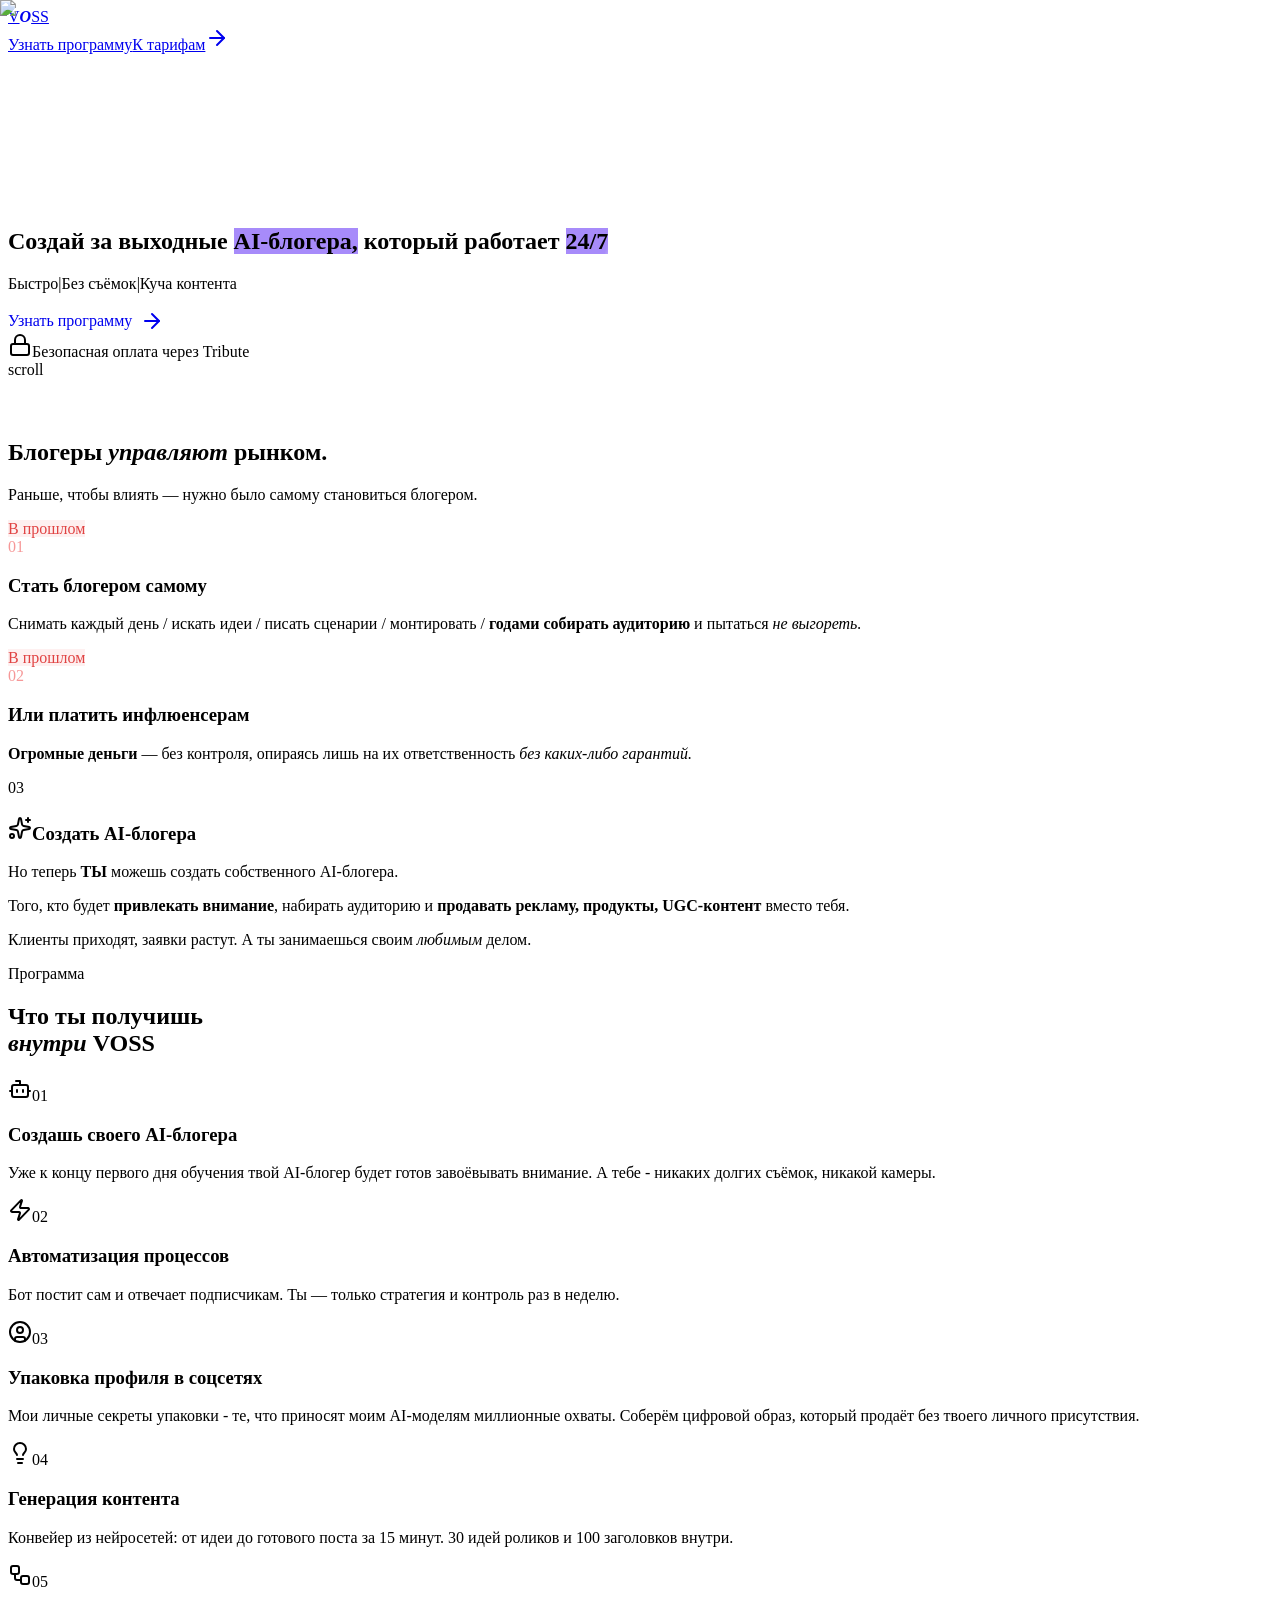
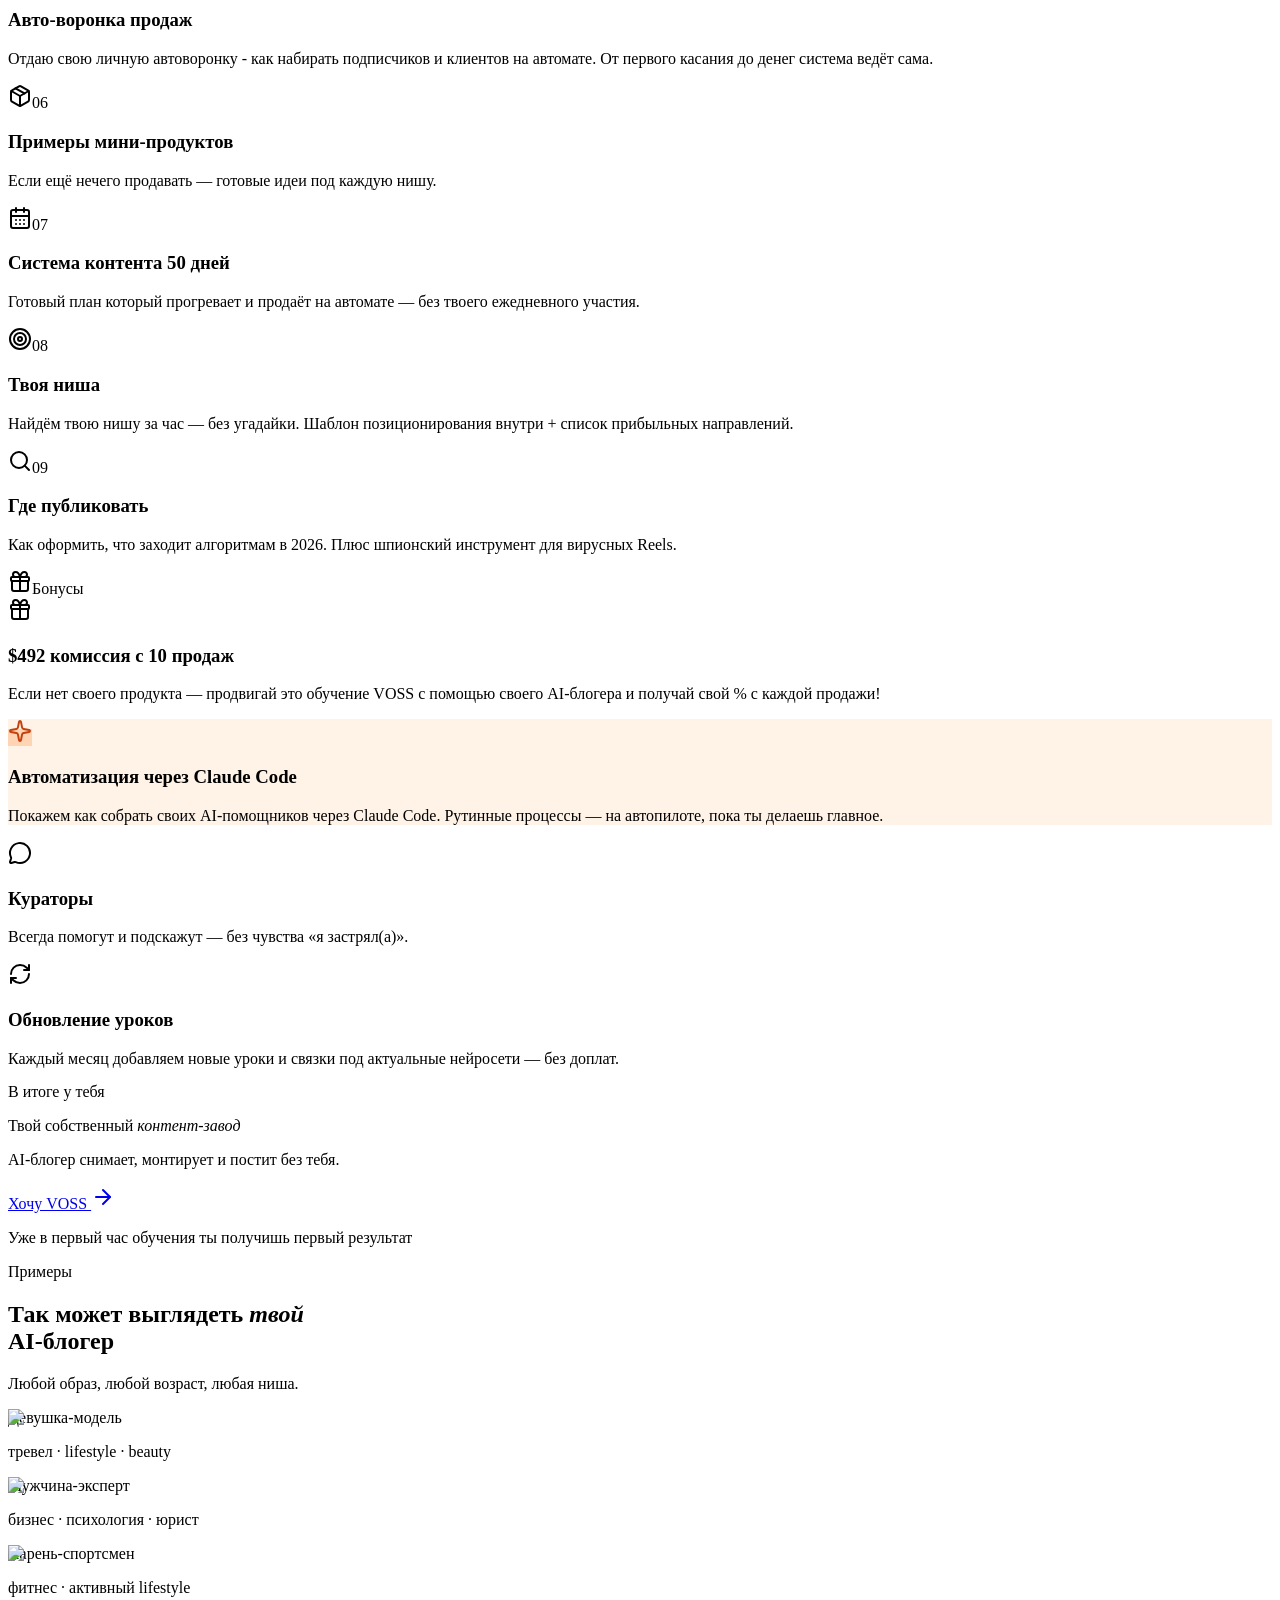
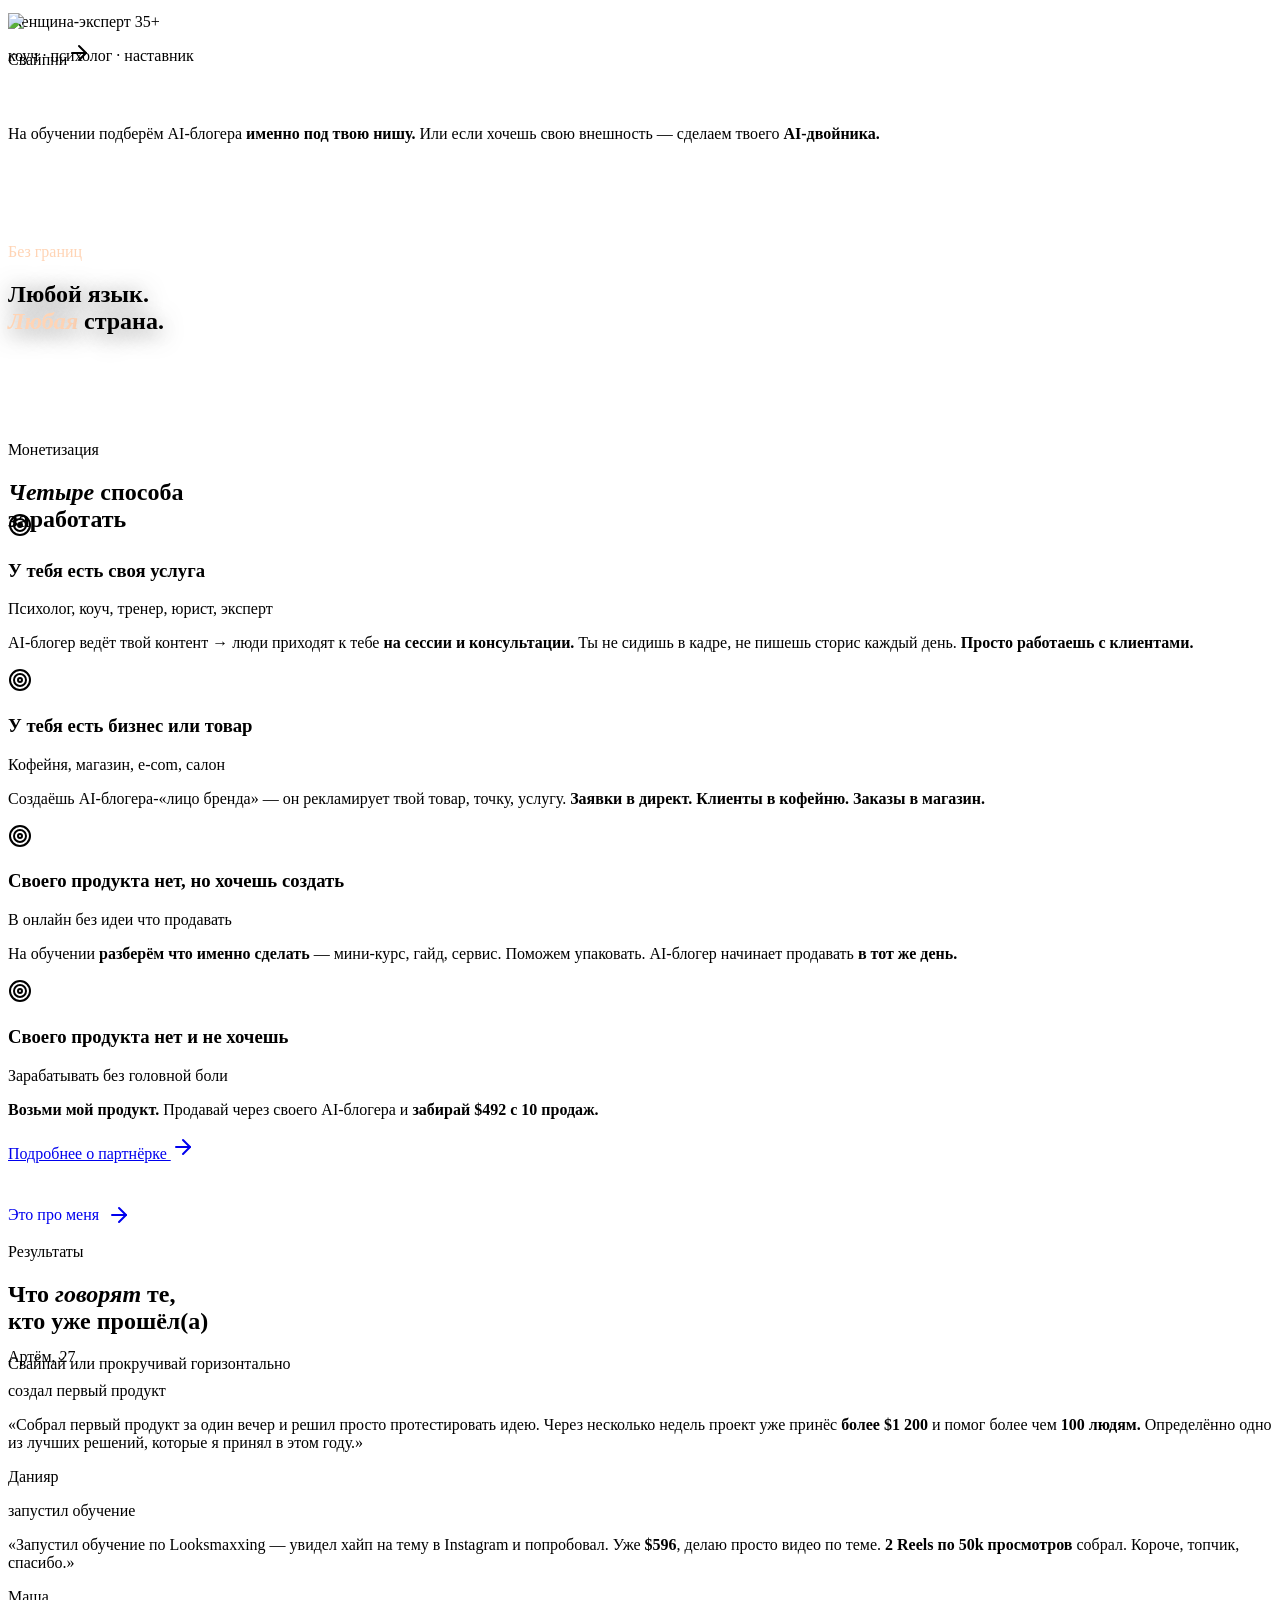
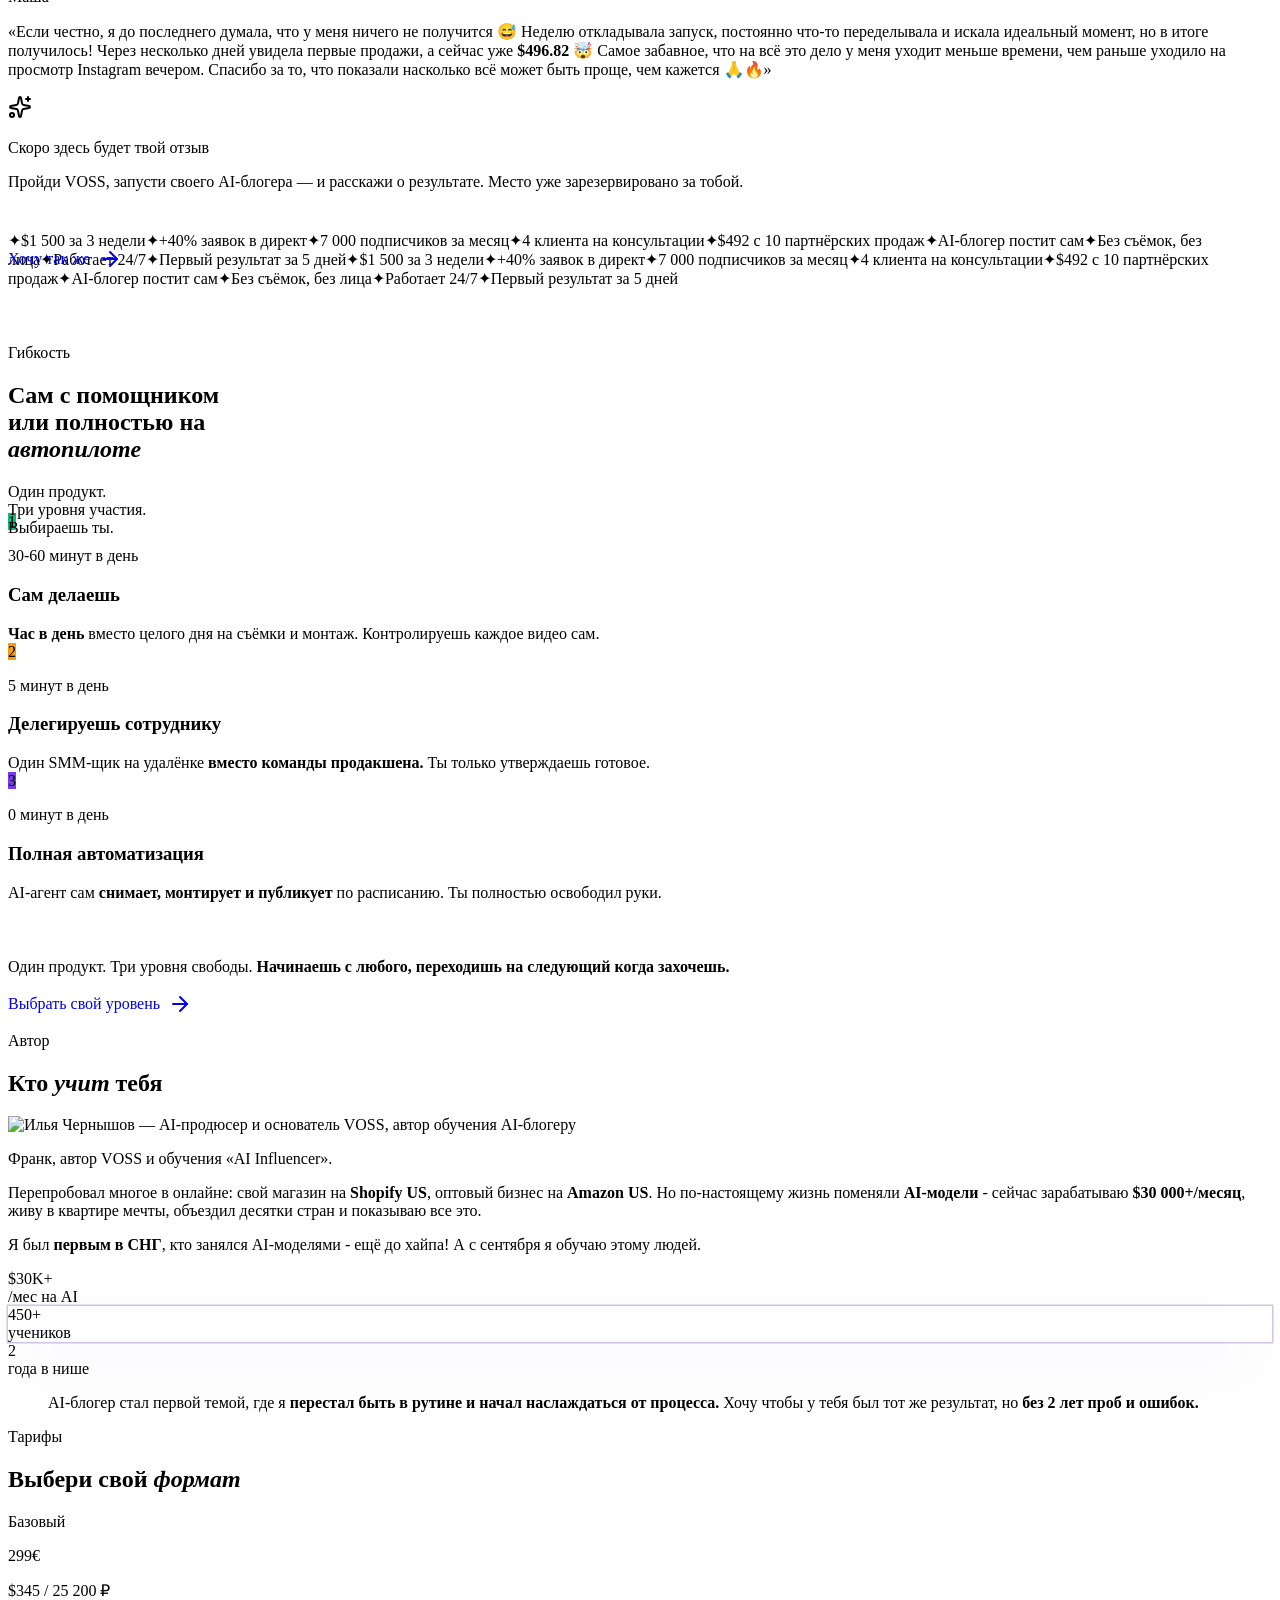
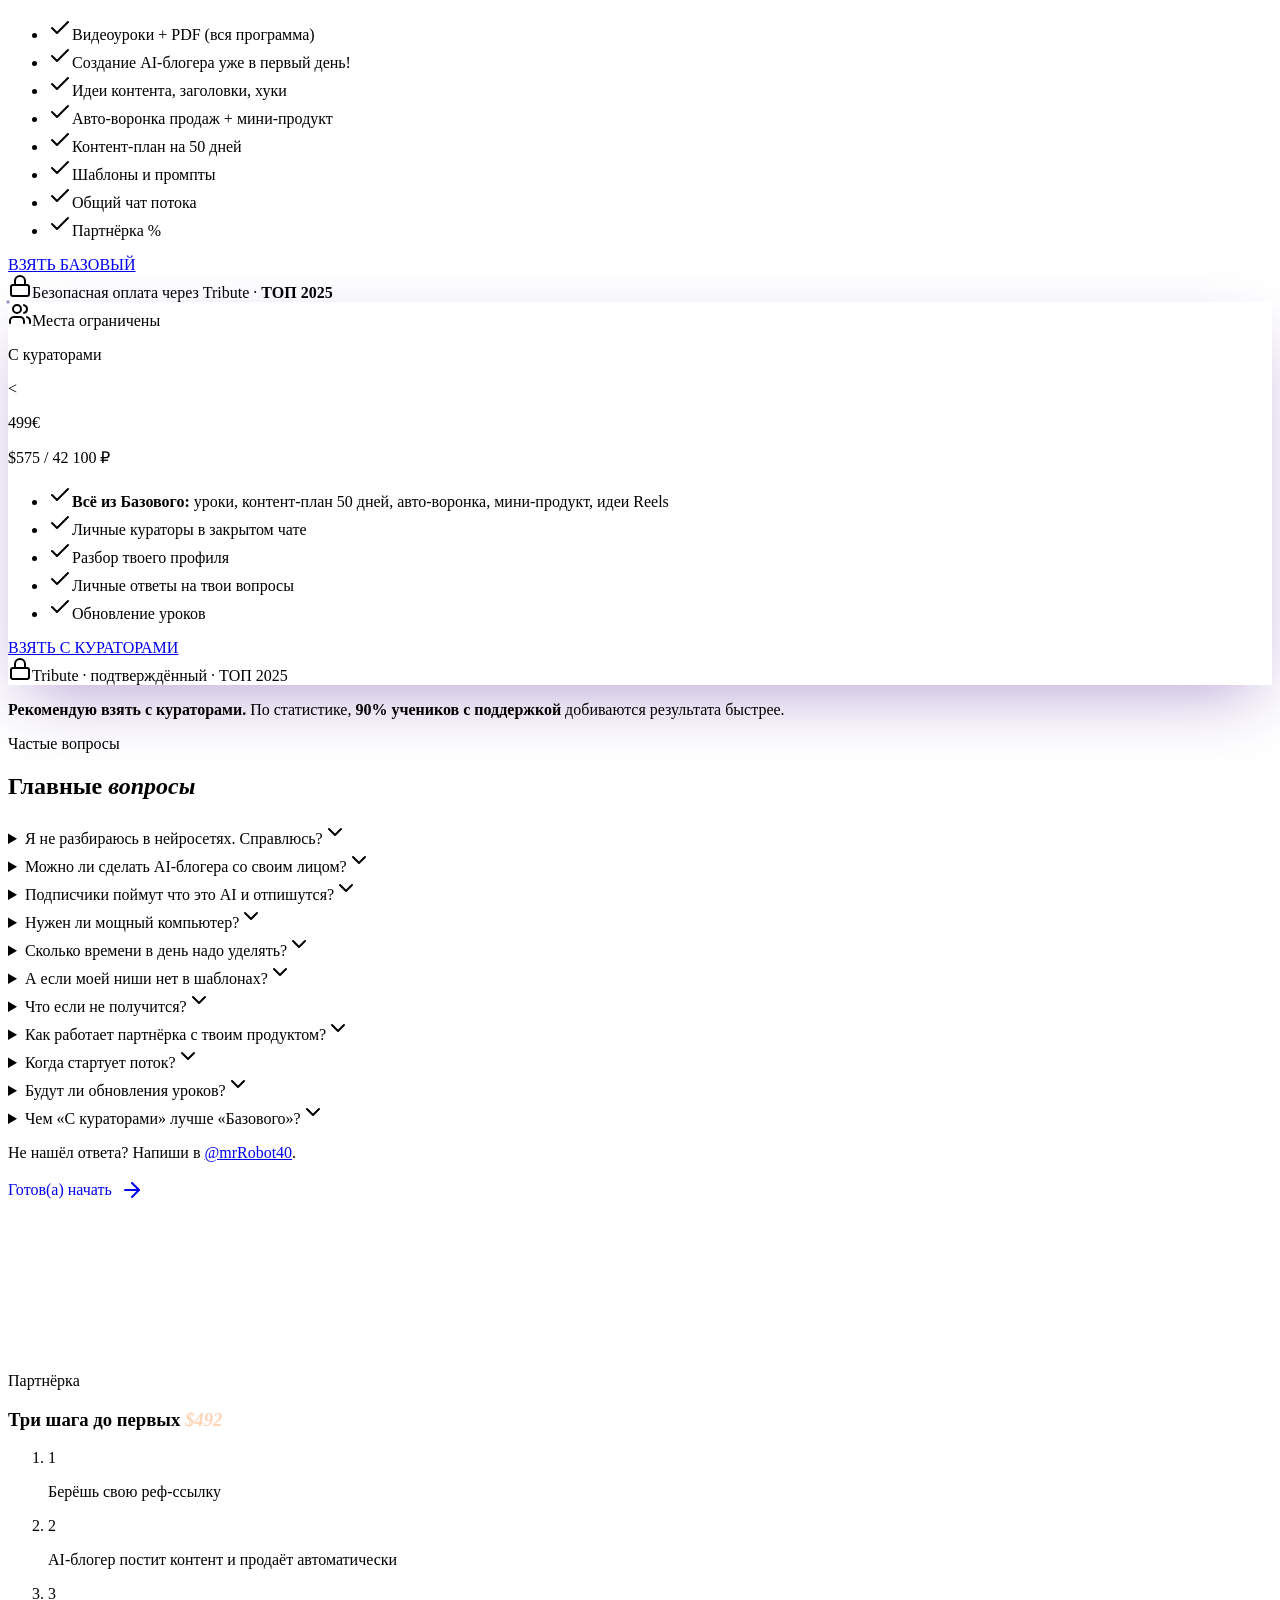
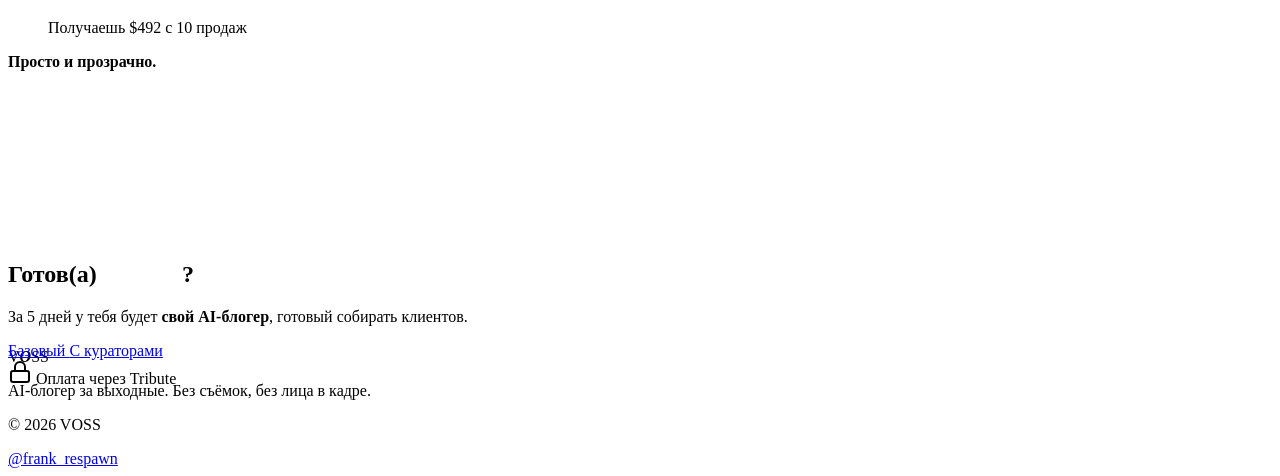
==== commit d855edf4: "Update index.html" ====
--- a/index.html
+++ b/index.html
@@ -1301,9 +1301,10 @@
                                     <article
                                           class="glass-strong relative h-full rounded-[var(--radius-card)] p-6 sm:p-8">
                                           <p class="eyebrow !text-muted-foreground">Базовый</p>
-                                          <!-- <p
+                                          <p
                                                 class="mt-4 font-display text-4xl font-semibold tracking-tight sm:text-5xl lg:text-6xl">
-                                                Уточняйте в личке</p> -->
+                                                299€</p>
+                                          <p class="mt-1.5 text-sm text-muted-foreground">$345 / 25 200 ₽</p>
                                           <ul class="mt-7 space-y-3 text-sm">
                                                 <li class="flex items-start gap-2.5"><svg
                                                             xmlns="http://www.w3.org/2000/svg" width="24" height="24"
@@ -1417,10 +1418,10 @@
                                                             <circle cx="9" cy="7" r="4"></circle>
                                                       </svg>Места ограничены</span>
                                                 <p class="eyebrow">С кураторами</p>
-                                                <!--<p
+                                                <<p
                                                       class="mt-4 font-display text-4xl font-semibold tracking-tight sm:text-5xl lg:text-6xl">
-                                                      70 €</p>
-                                                <p class="mt-1.5 text-sm text-muted-foreground">$82 / 5 800 ₽</p>-->
+                                                      499€</p>
+                                                <p class="mt-1.5 text-sm text-muted-foreground">$575 / 42 100 ₽</p>
                                                 <ul class="mt-7 space-y-3 text-sm">
                                                       <li class="flex items-start gap-2.5"><svg
                                                                   xmlns="http://www.w3.org/2000/svg" width="24"
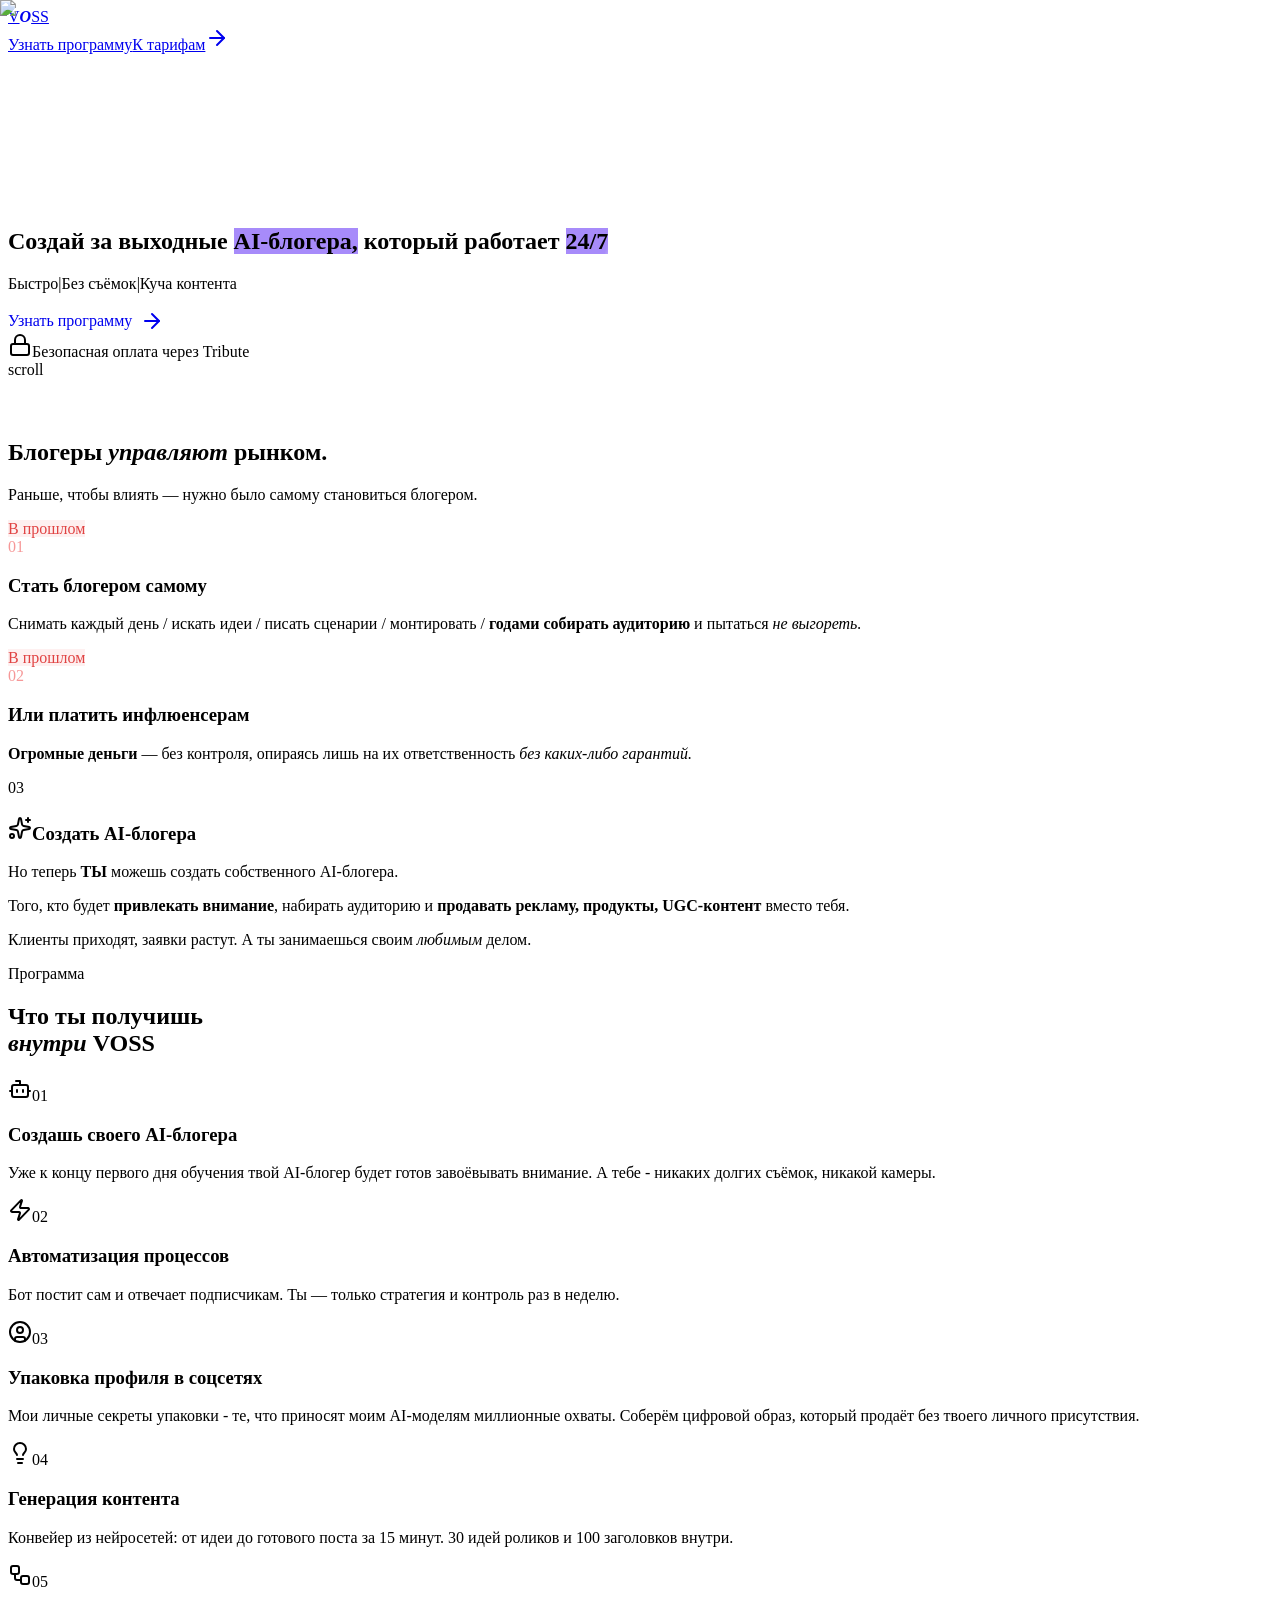
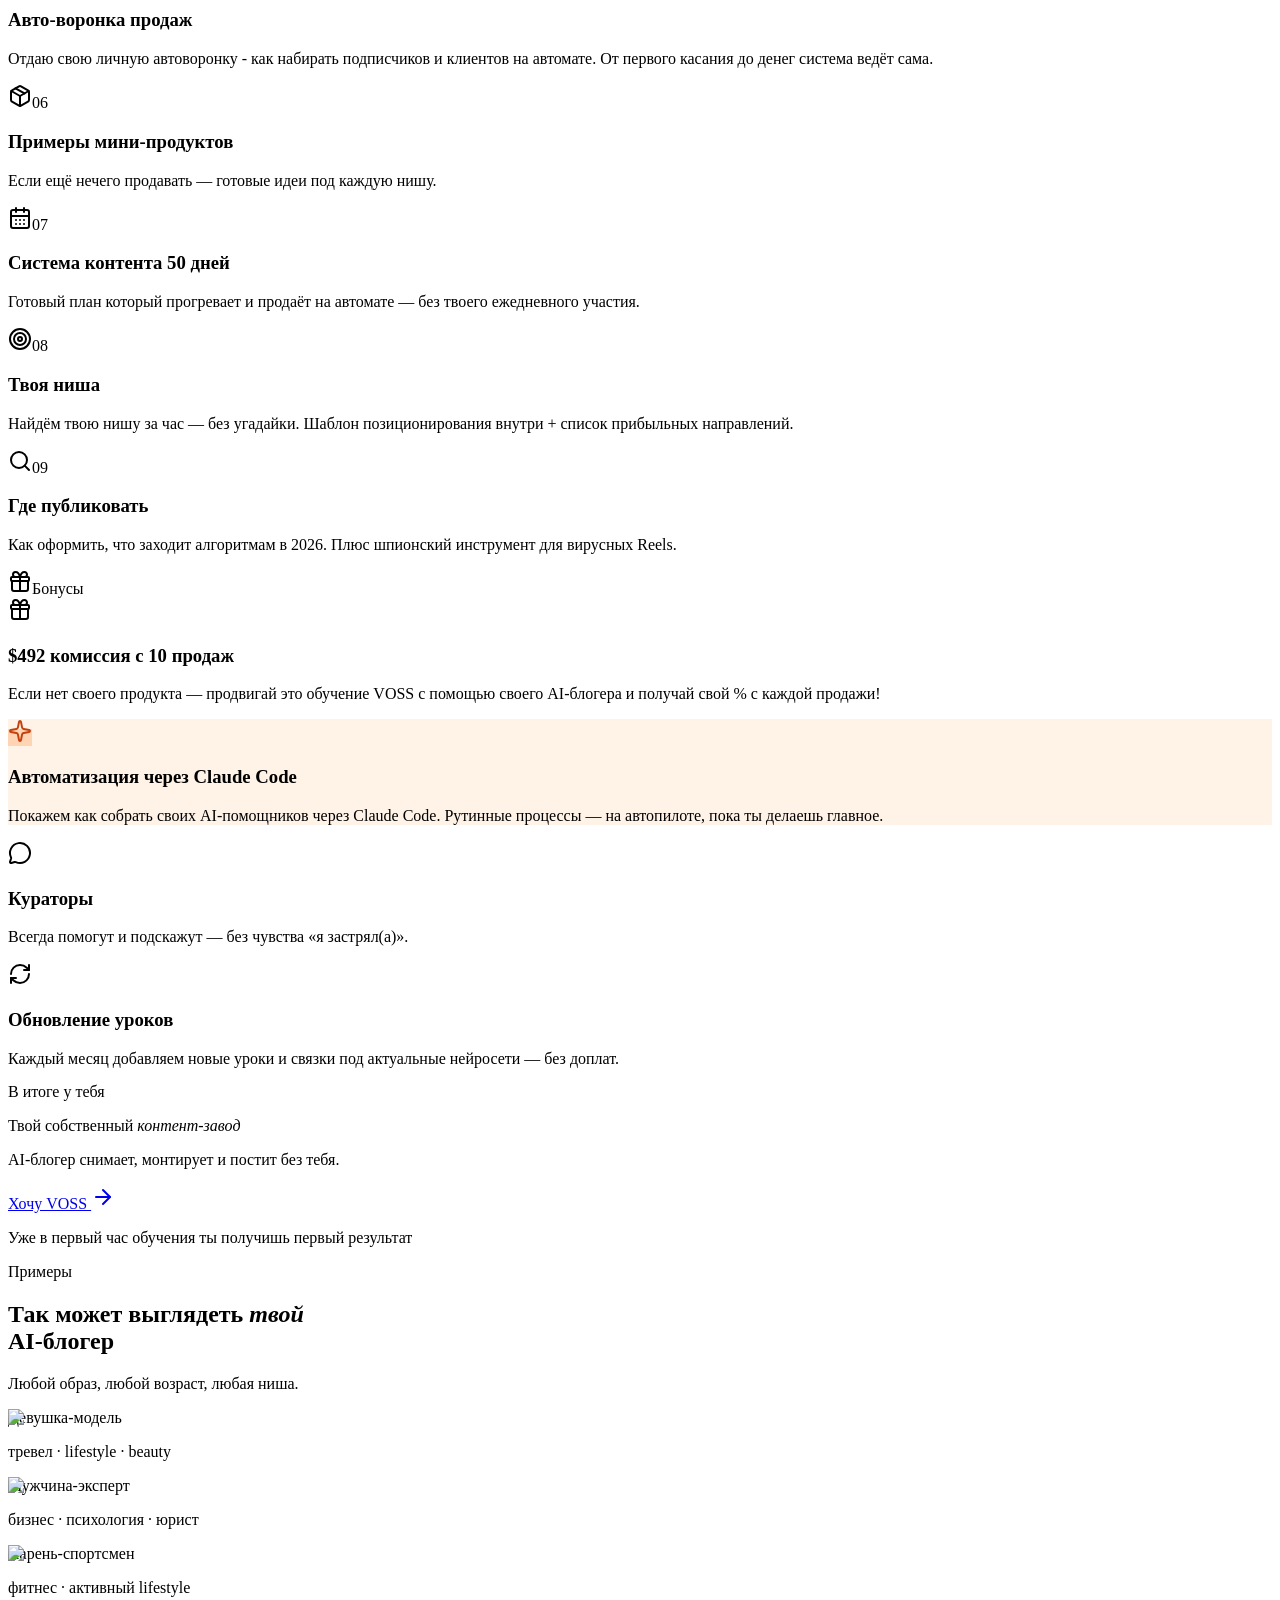
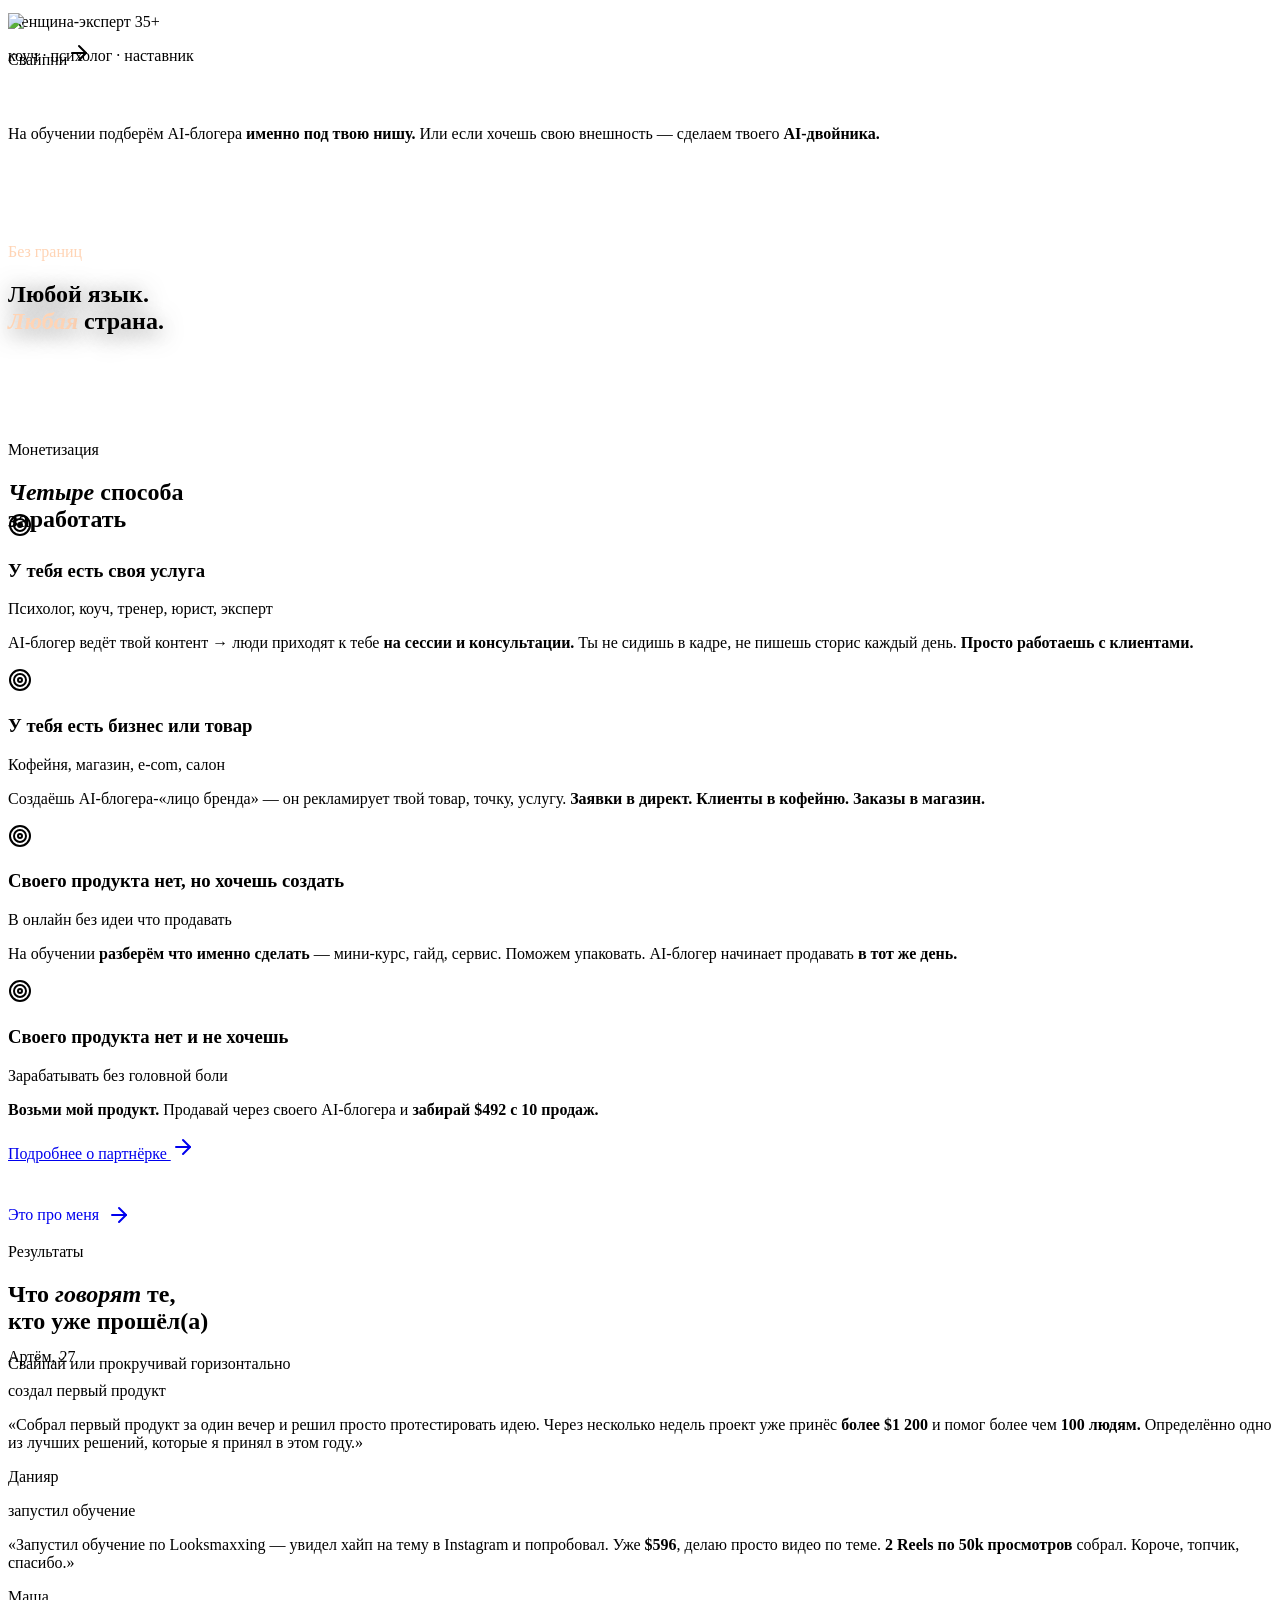
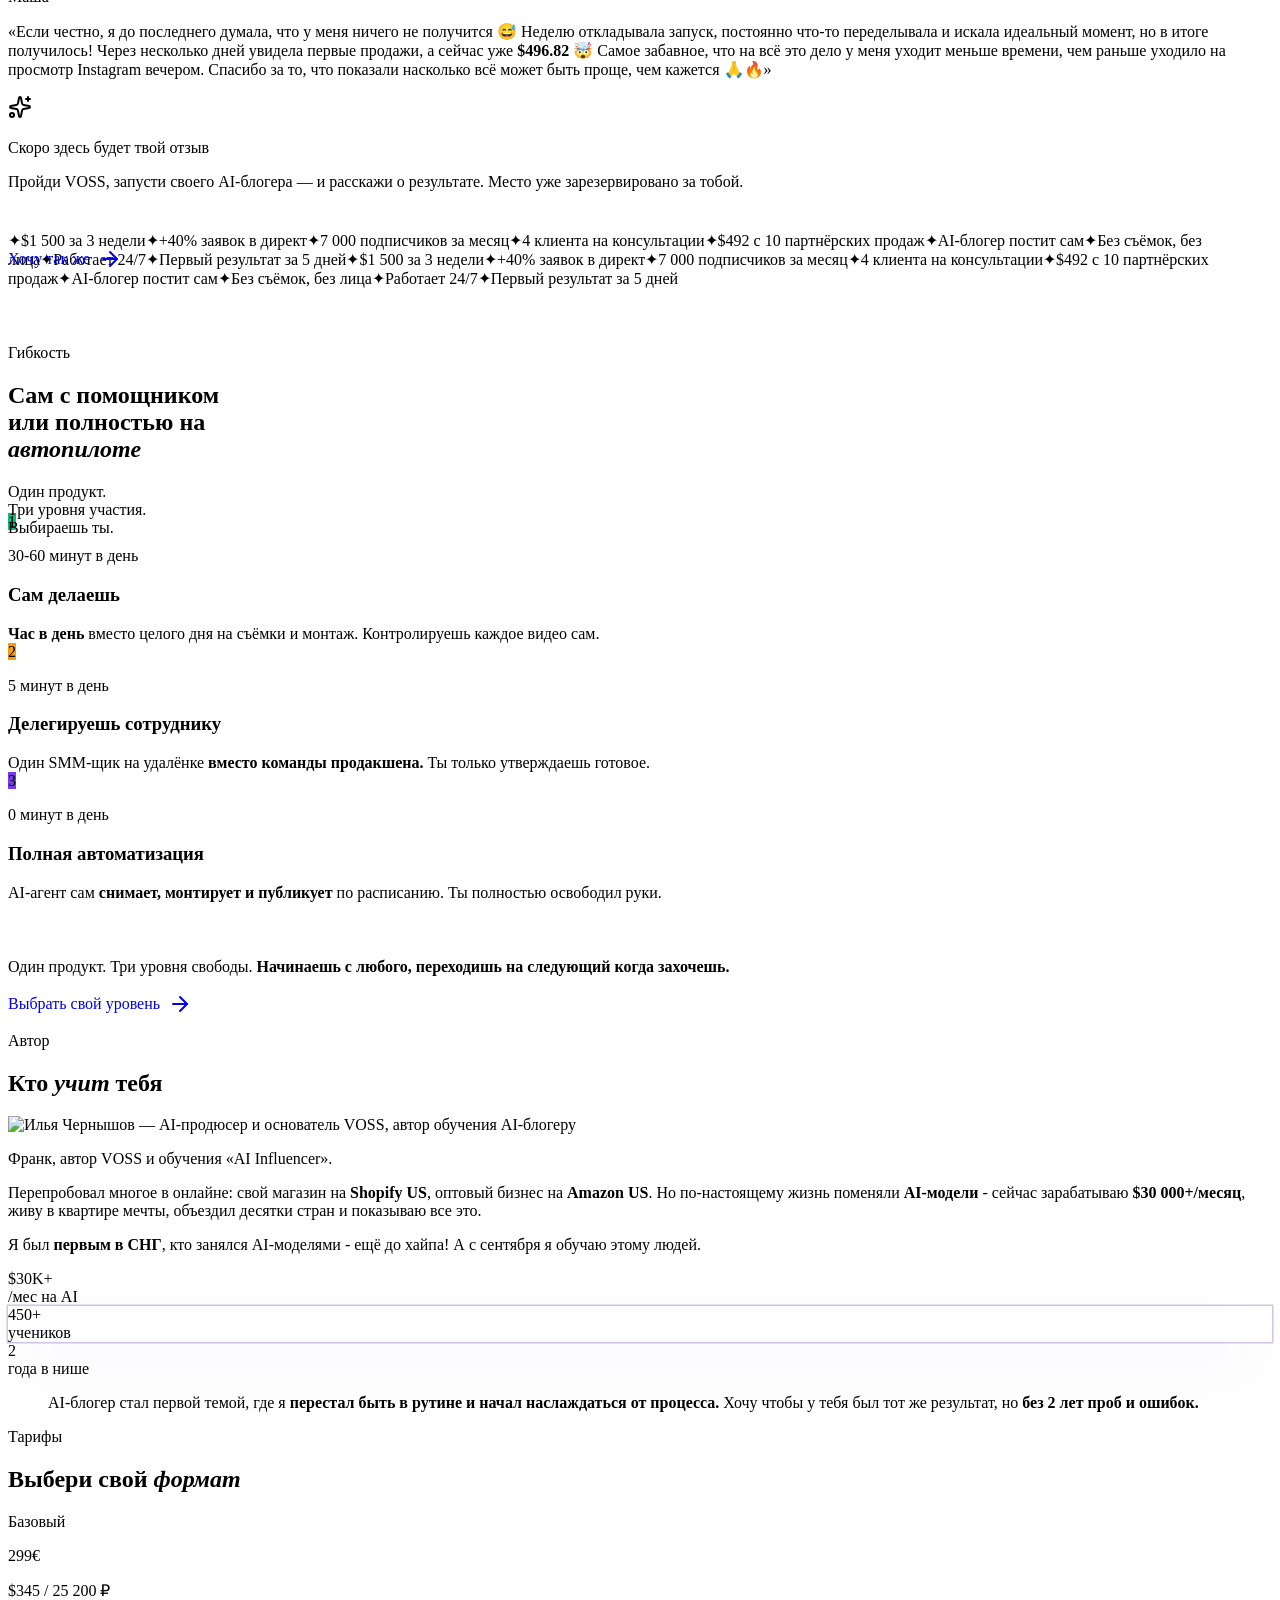
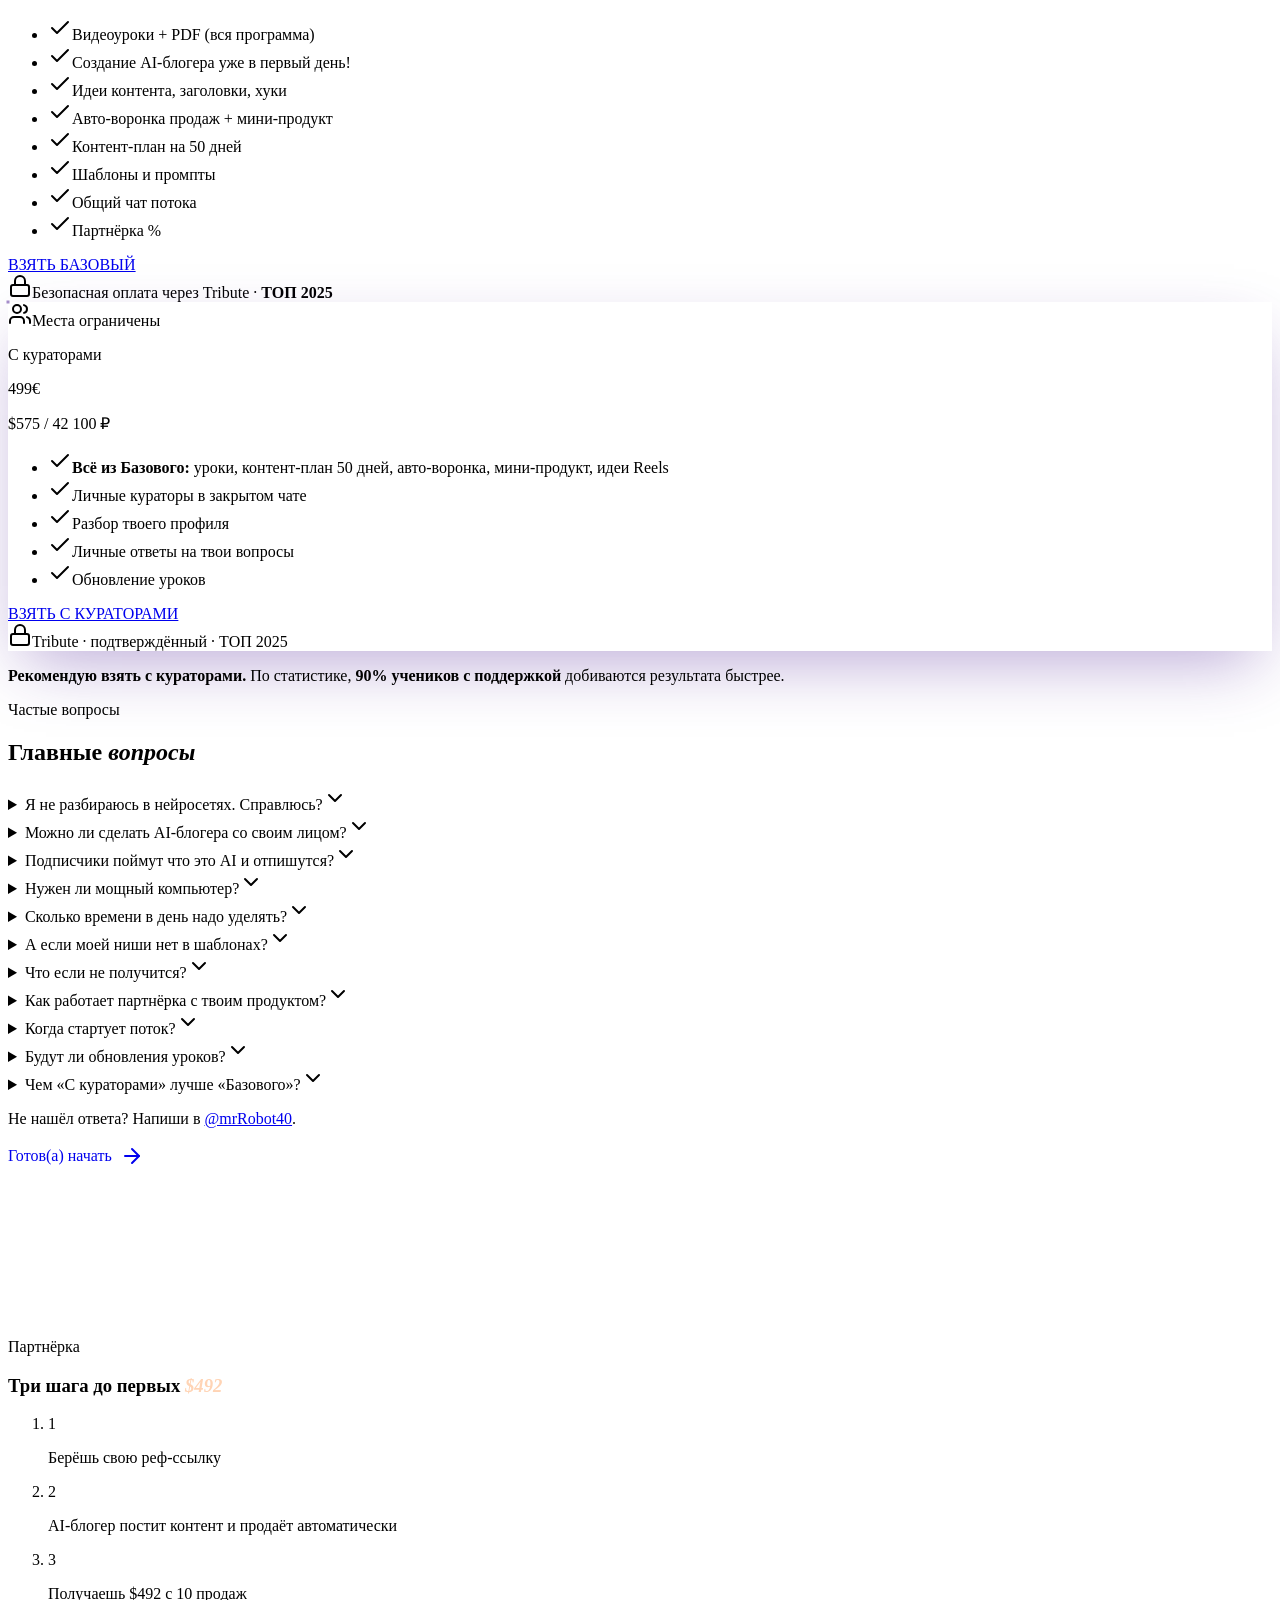
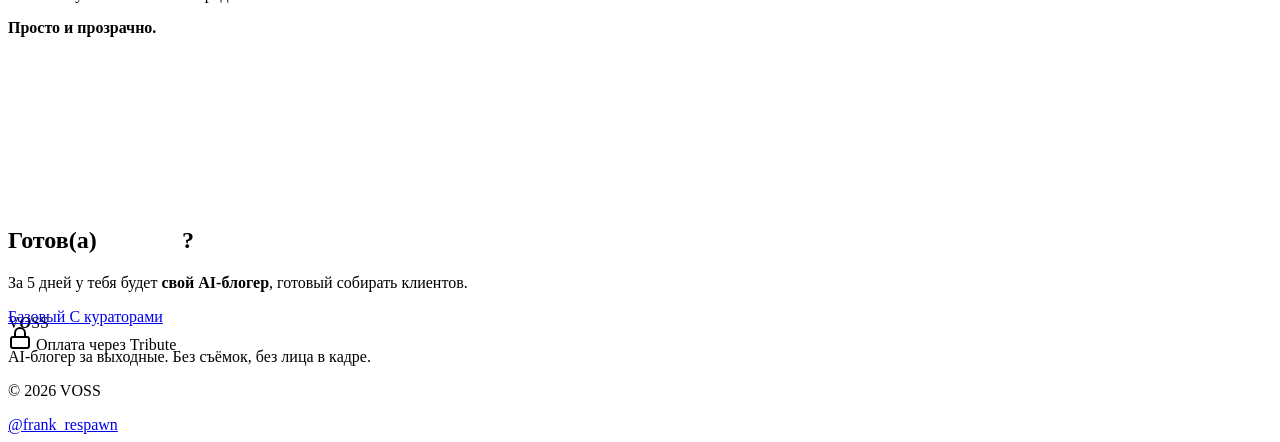
==== commit ee94dad8: "Update index.html" ====
--- a/index.html
+++ b/index.html
@@ -1418,7 +1418,7 @@
                                                             <circle cx="9" cy="7" r="4"></circle>
                                                       </svg>Места ограничены</span>
                                                 <p class="eyebrow">С кураторами</p>
-                                                <<p
+                                                <p
                                                       class="mt-4 font-display text-4xl font-semibold tracking-tight sm:text-5xl lg:text-6xl">
                                                       499€</p>
                                                 <p class="mt-1.5 text-sm text-muted-foreground">$575 / 42 100 ₽</p>
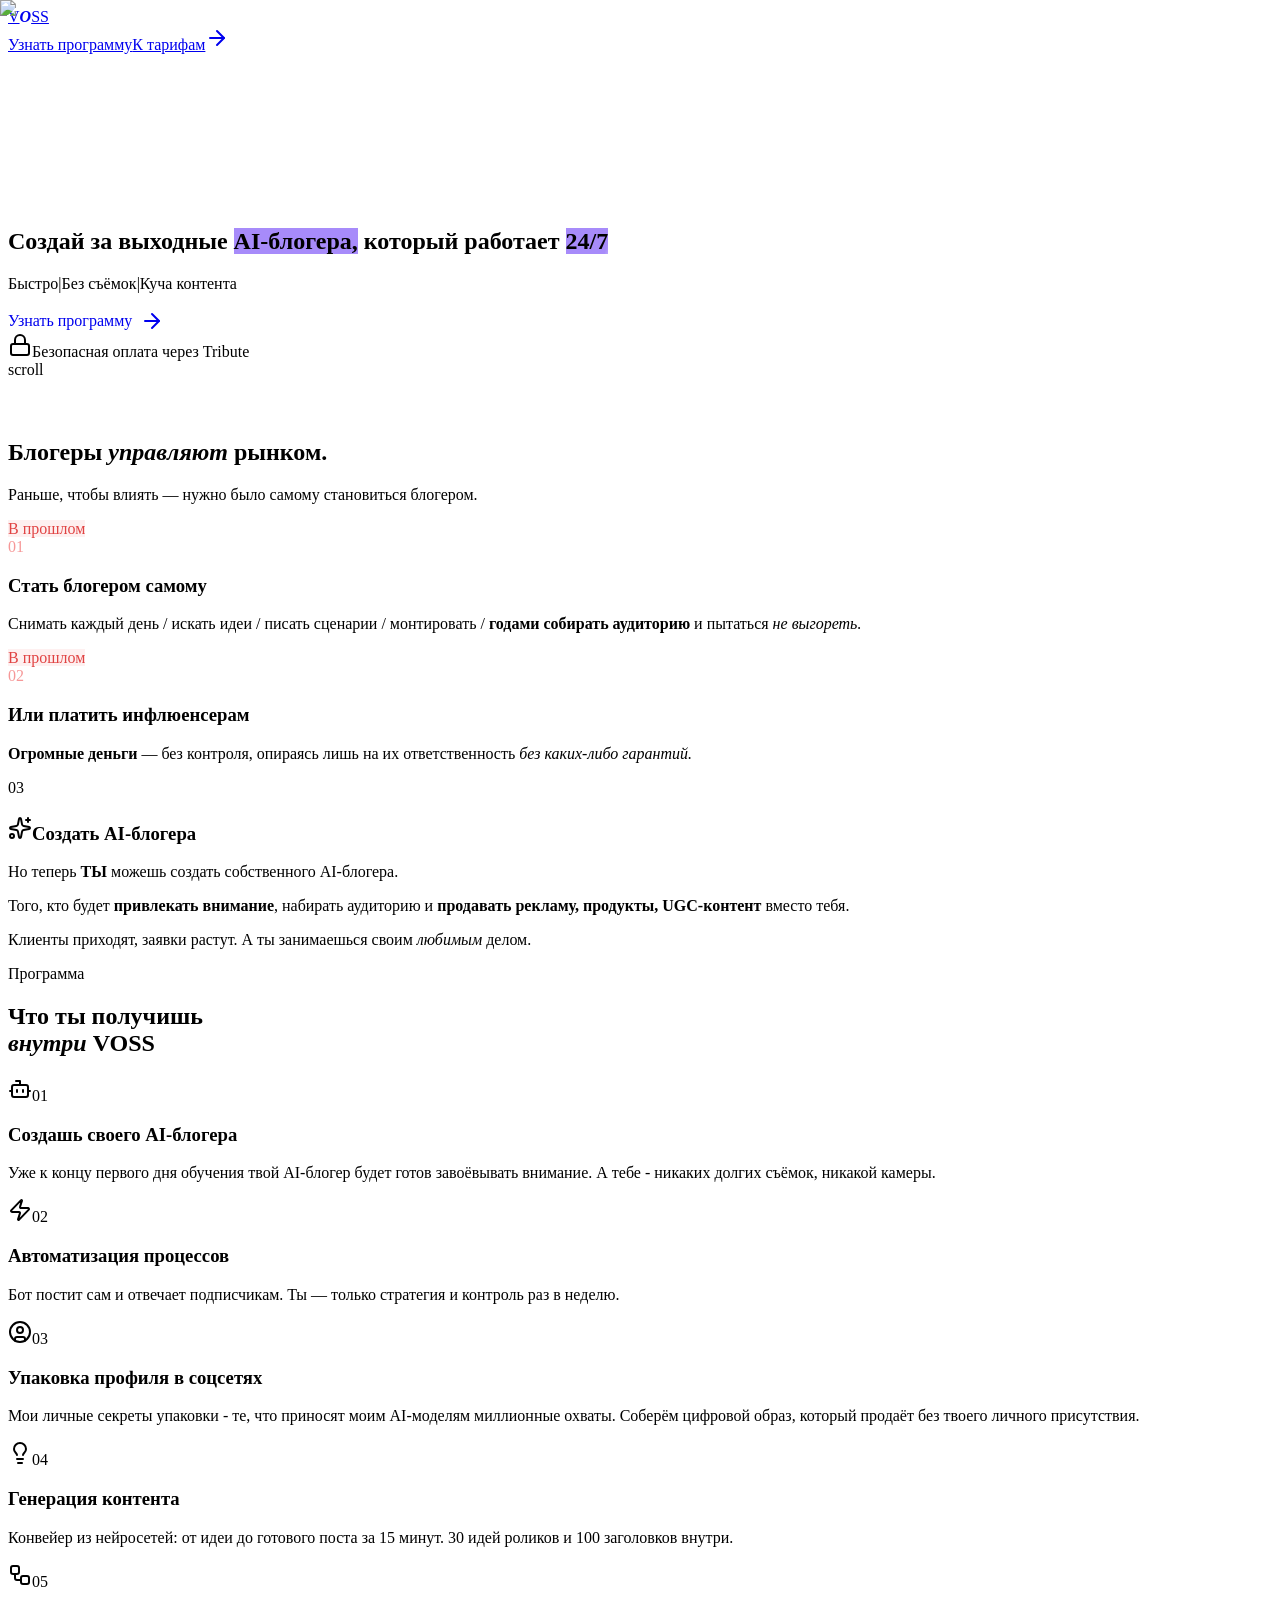
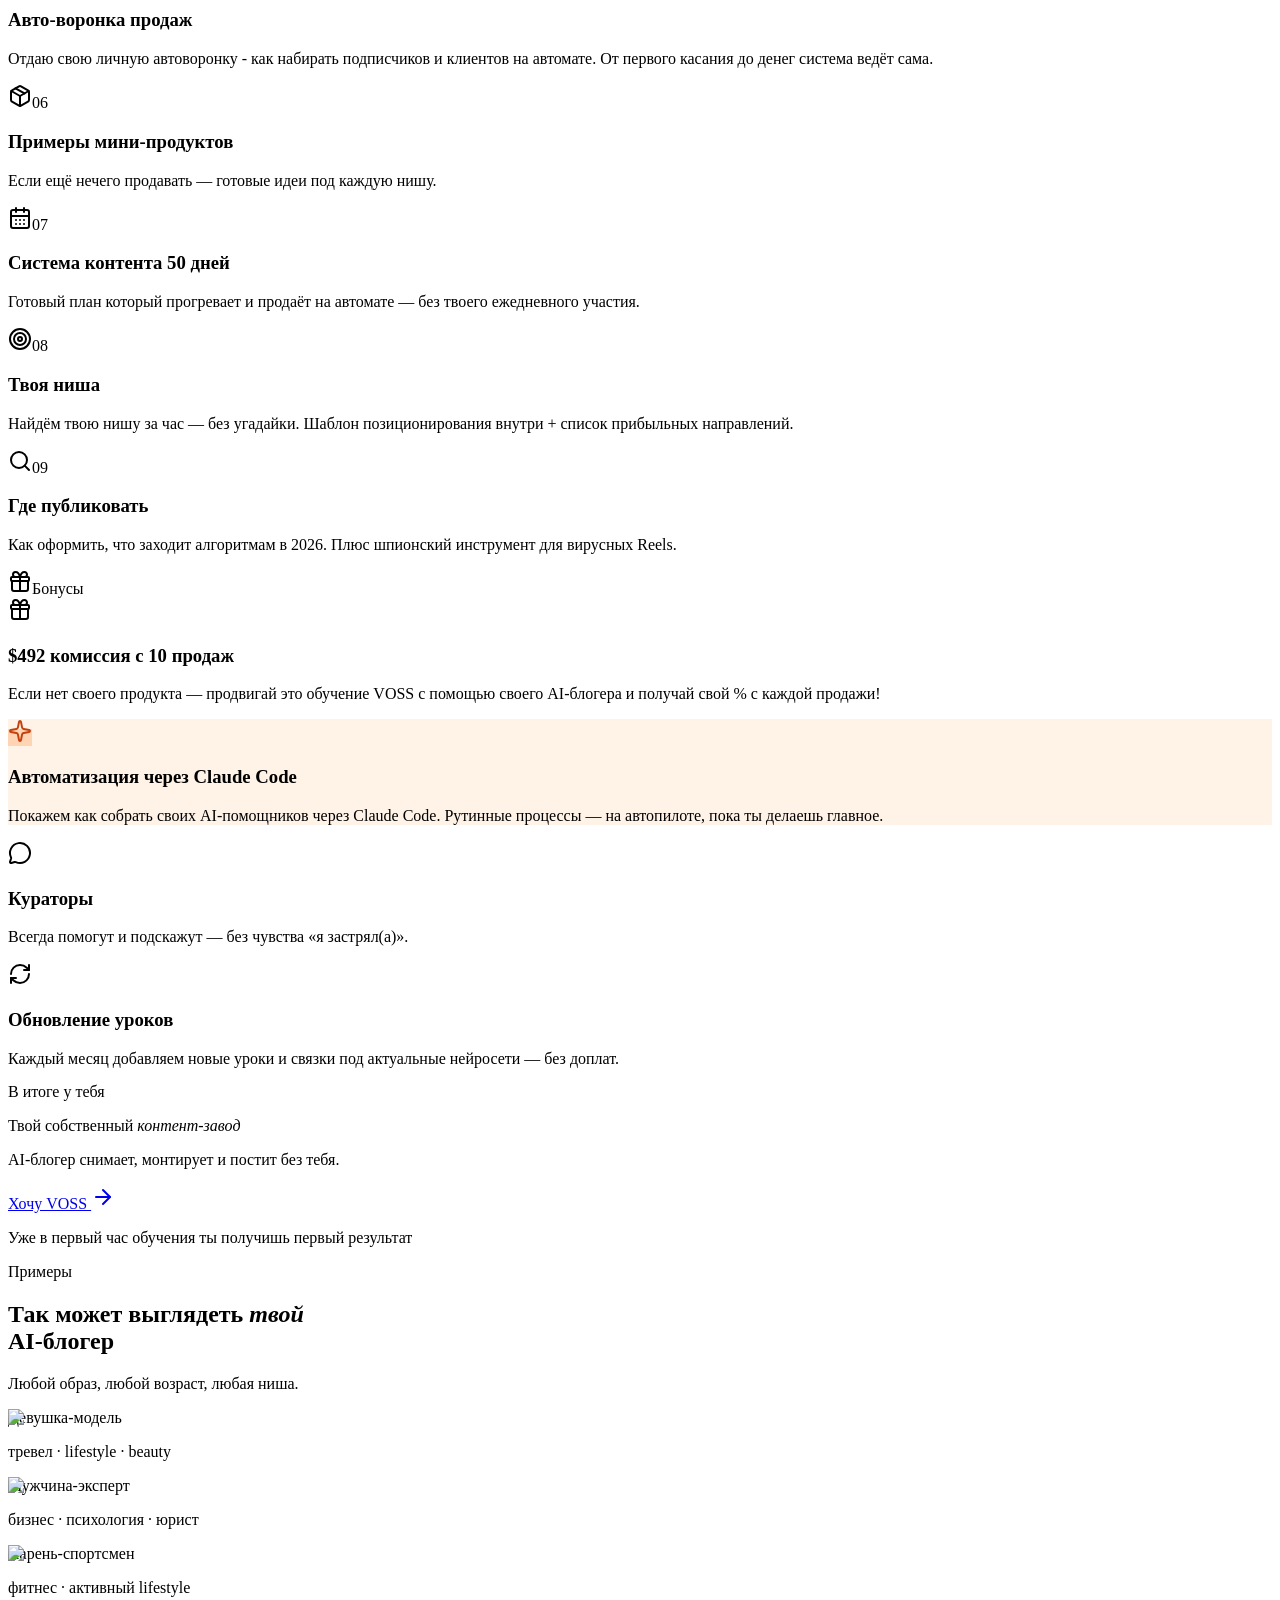
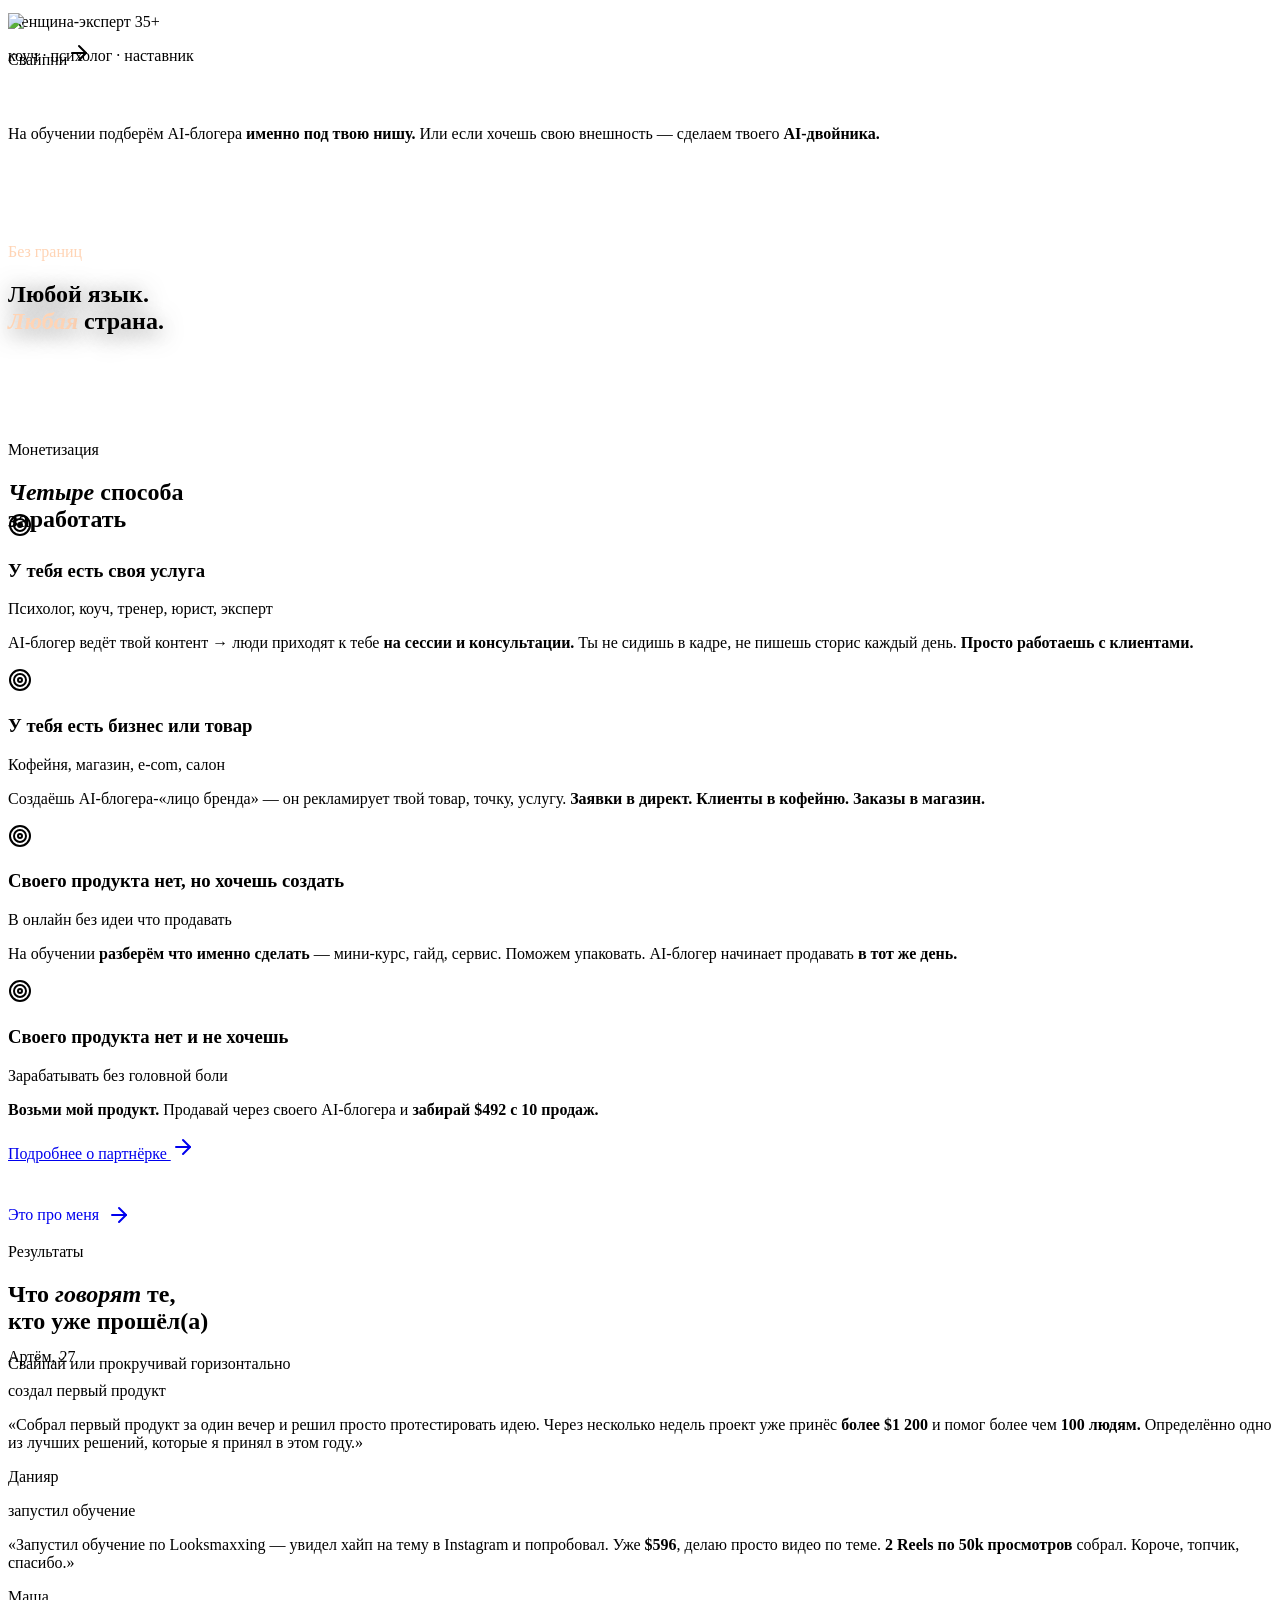
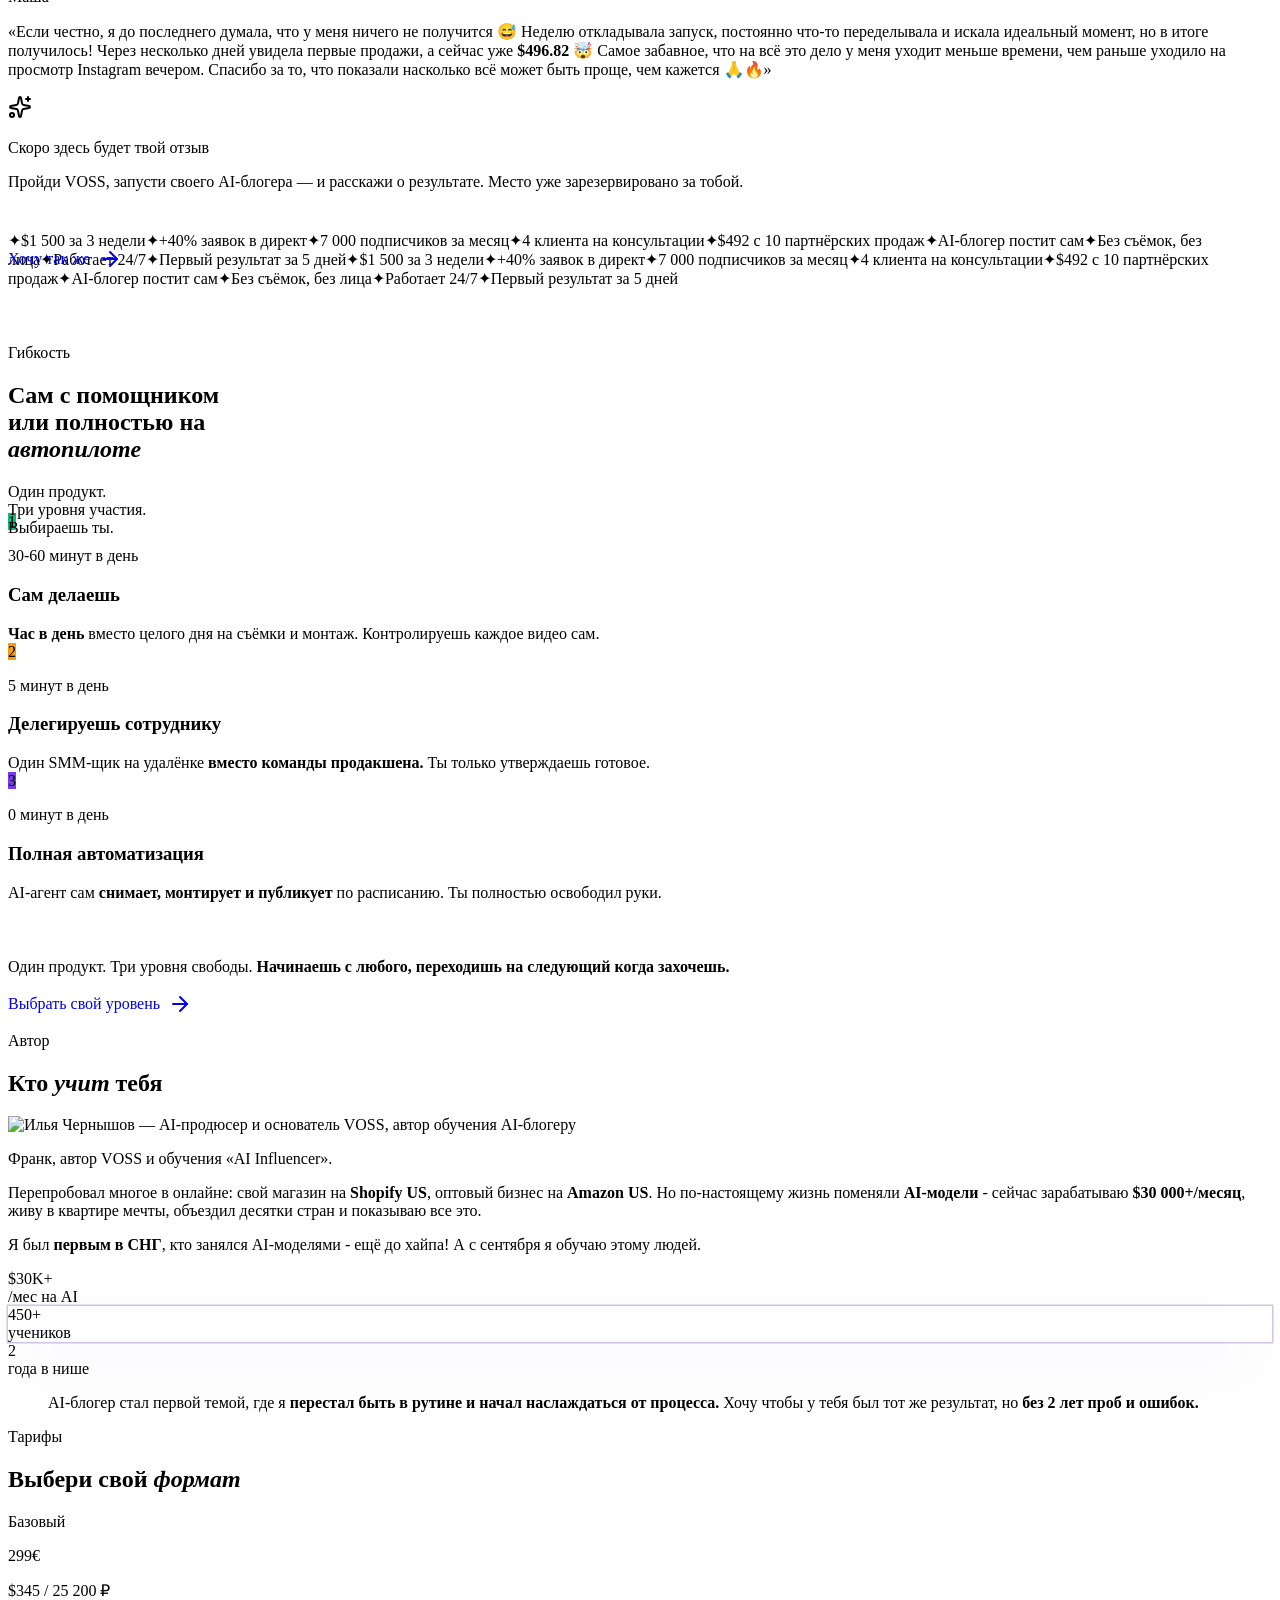
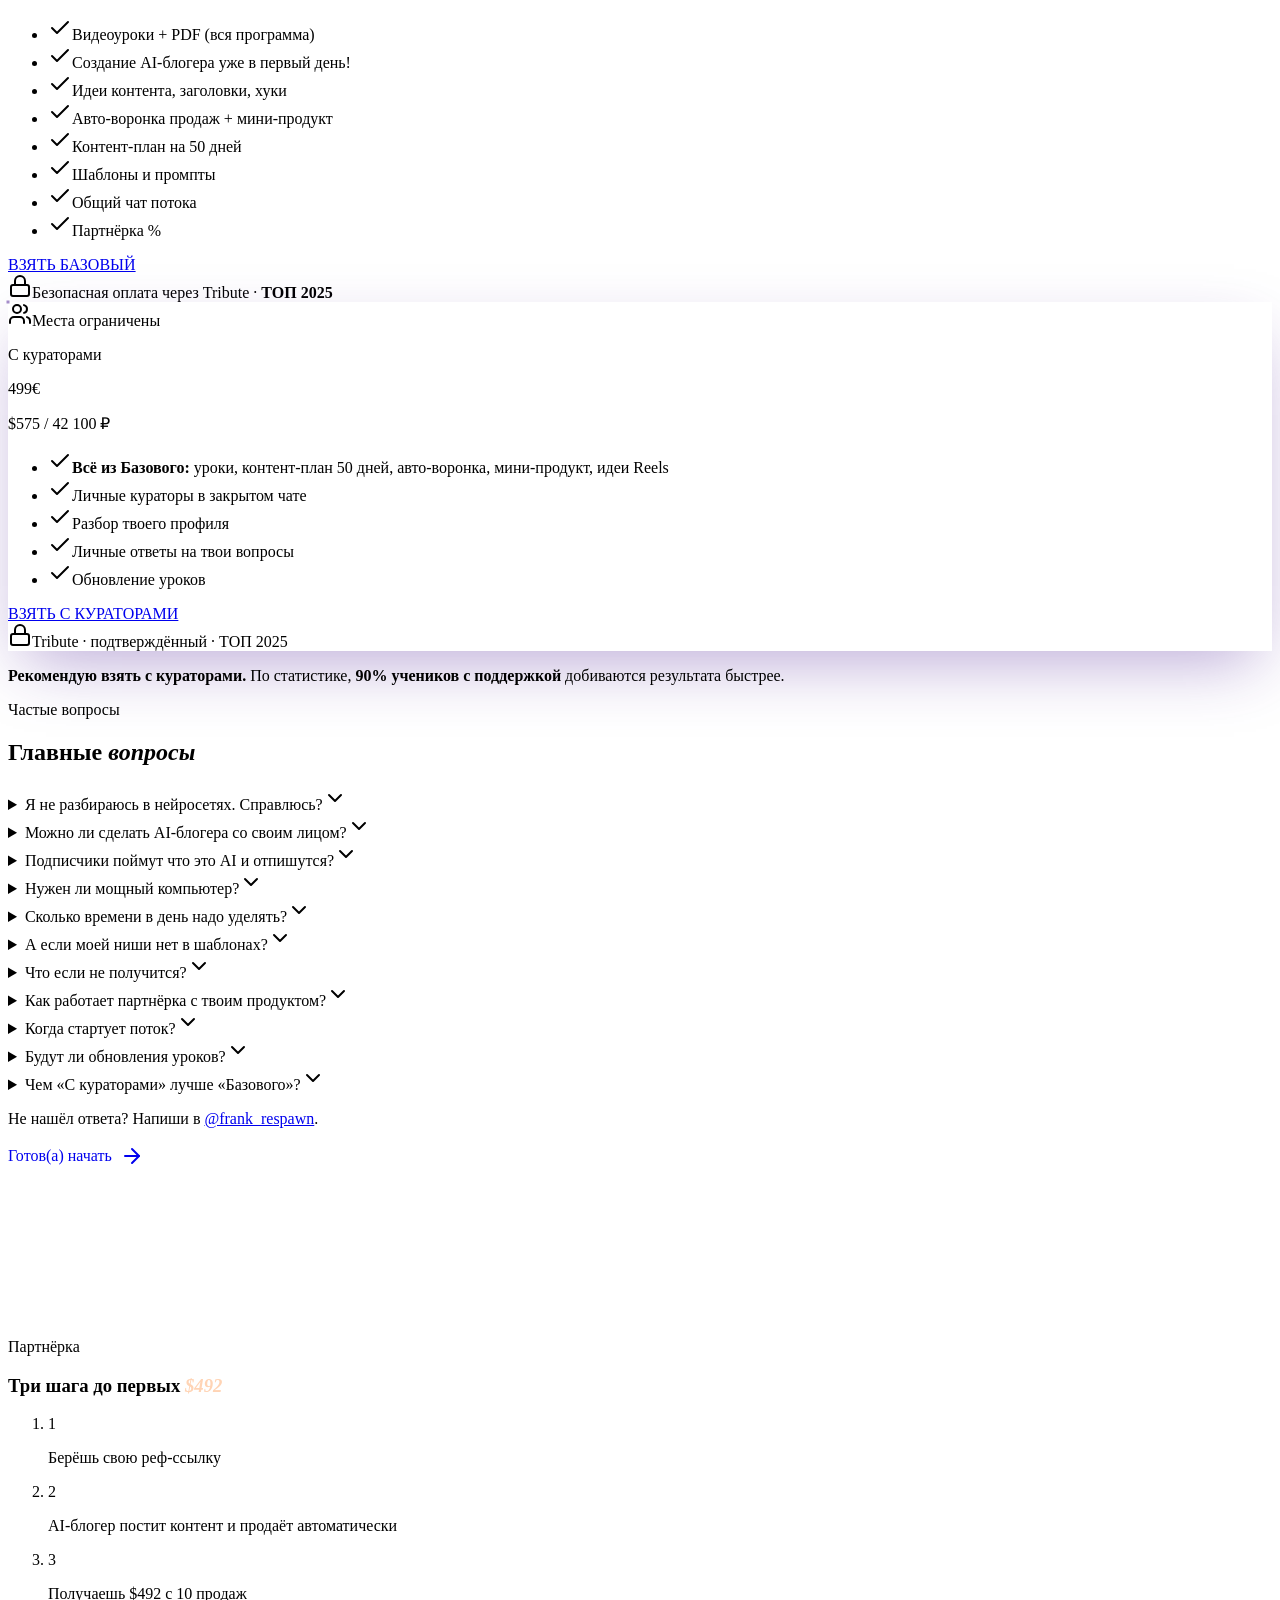
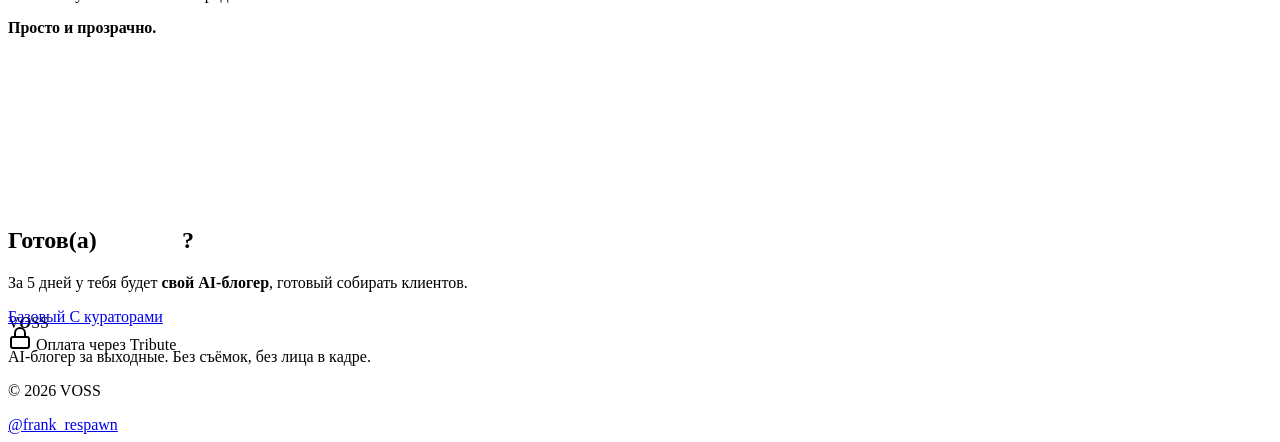
==== commit 5d9ed766: "Update index.html" ====
--- a/index.html
+++ b/index.html
@@ -1766,9 +1766,9 @@
                         </div>
                         <div style="will-change:transform, opacity;opacity:0;transform:translateY(40px)">
                               <p class="mt-12 text-center text-sm text-muted-foreground">Не нашёл ответа? Напиши
-                                    в<!-- --> <a href="https://t.me/mrRobot40"
+                                    в<!-- --> <a href="https://t.me/frank_respawn"
                                           class="font-semibold text-accent underline" target="_blank"
-                                          rel="noreferrer">@mrRobot40</a>.</p>
+                                          rel="noreferrer">@frank_respawn</a>.</p>
                               <div class="mt-6 text-center"><a href="index.html#tarify" class="btn-accent"
                                           style="transition:transform 350ms cubic-bezier(0.16, 1, 0.3, 1);will-change:transform;display:inline-block"><span
                                                 style="transition:transform 350ms cubic-bezier(0.16, 1, 0.3, 1);display:inline-flex;align-items:center;gap:0.5rem">Готов(а)
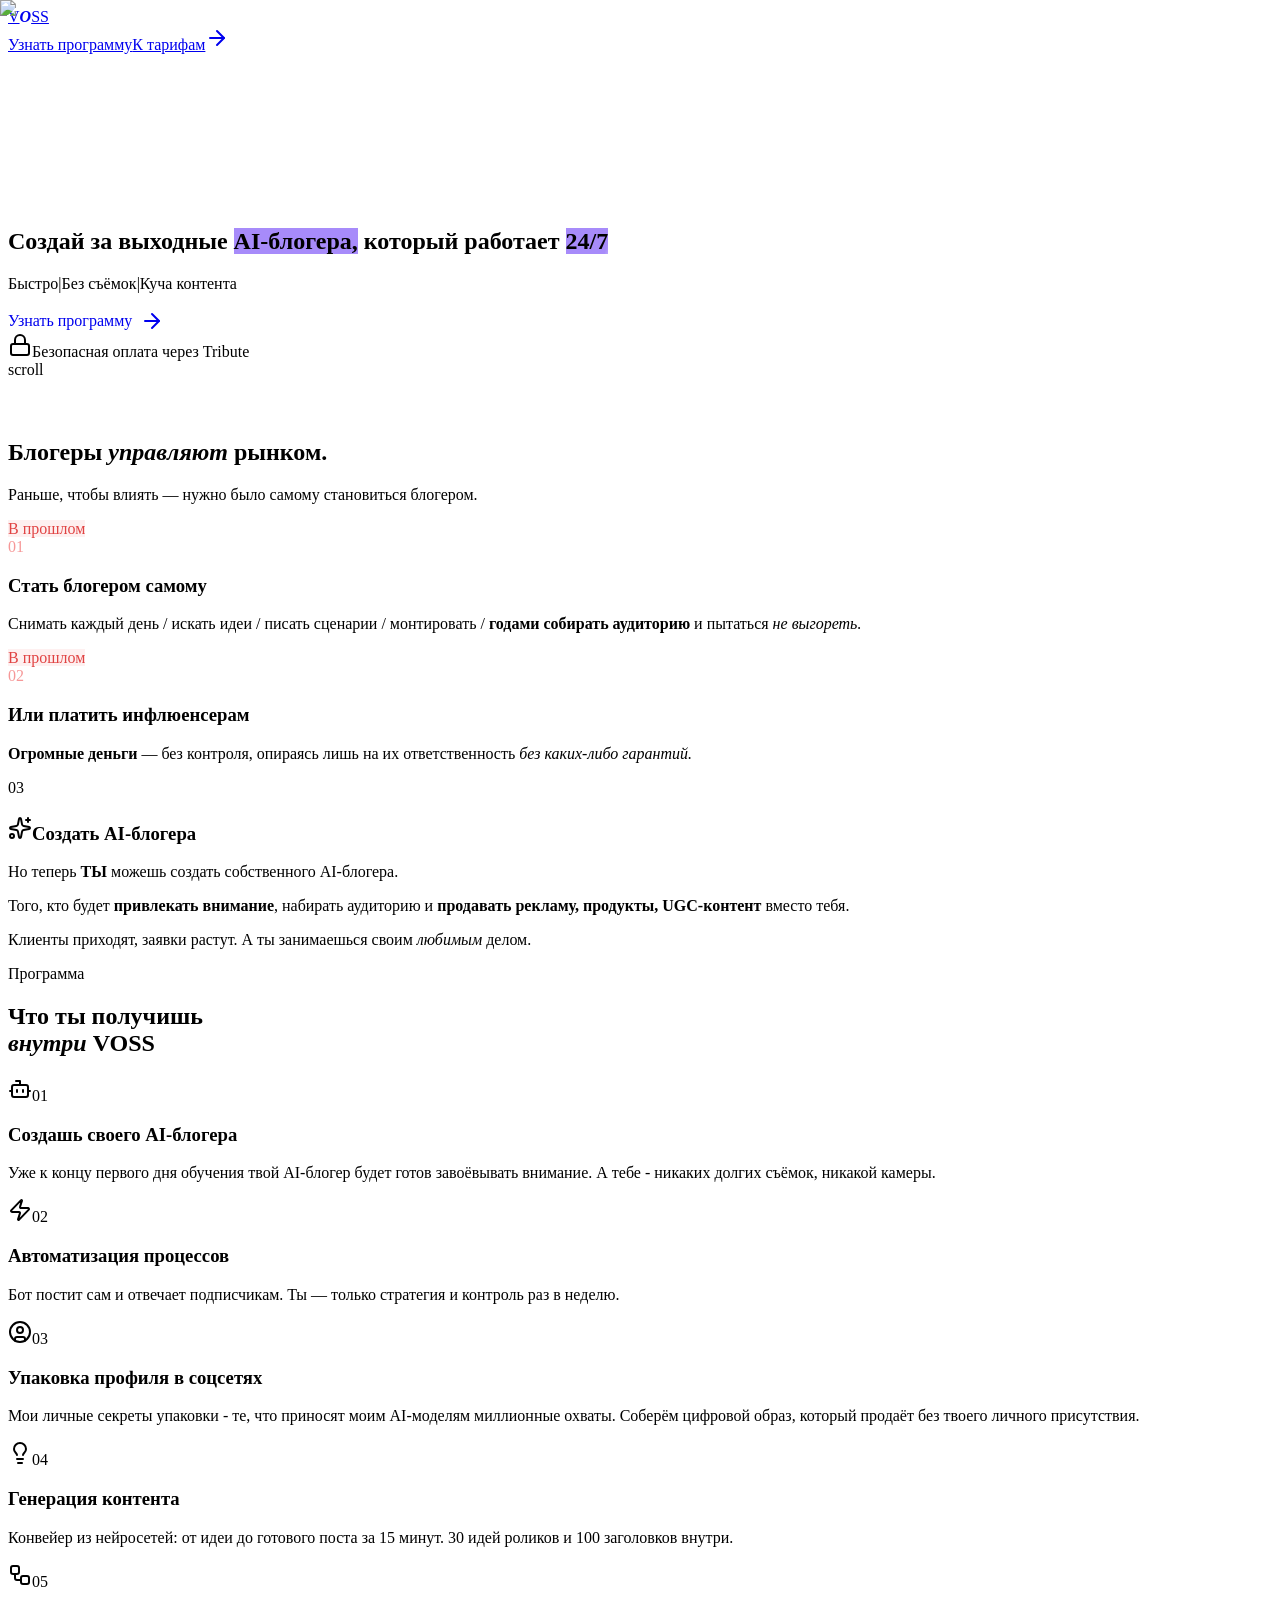
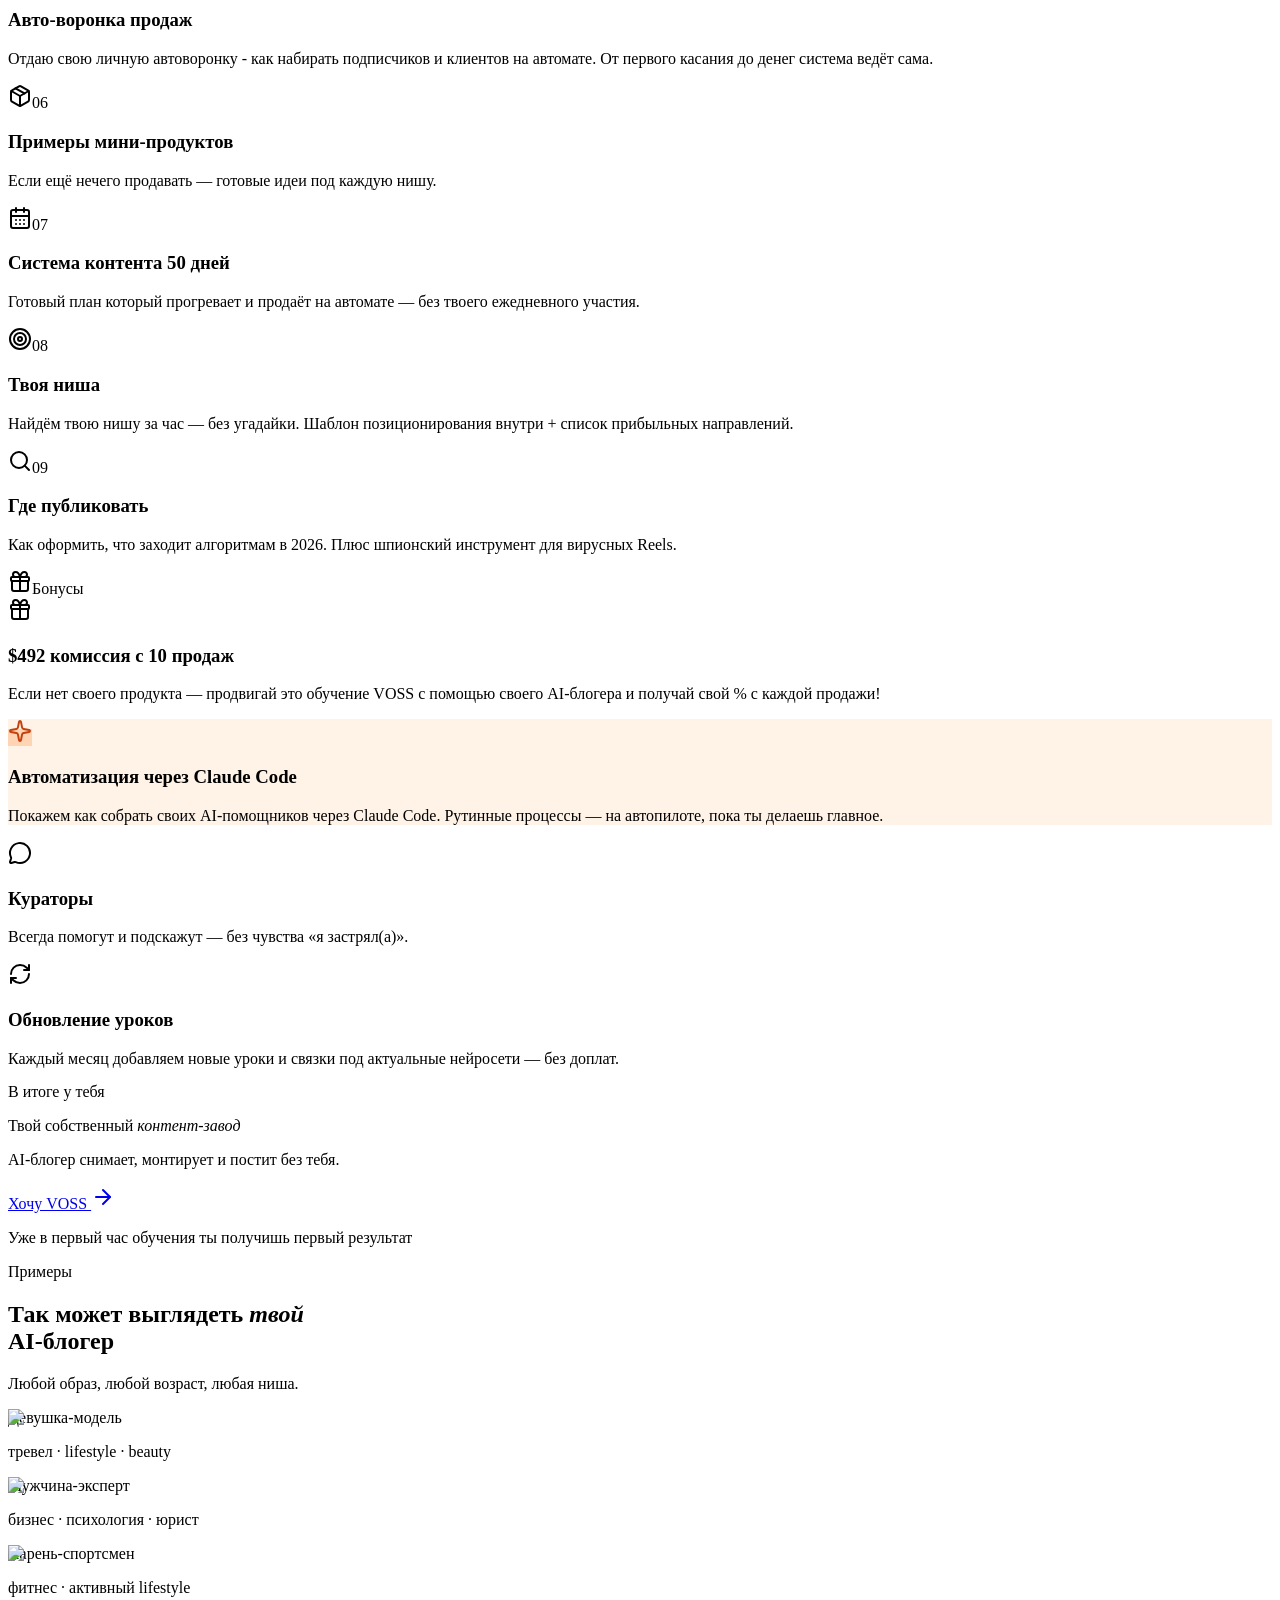
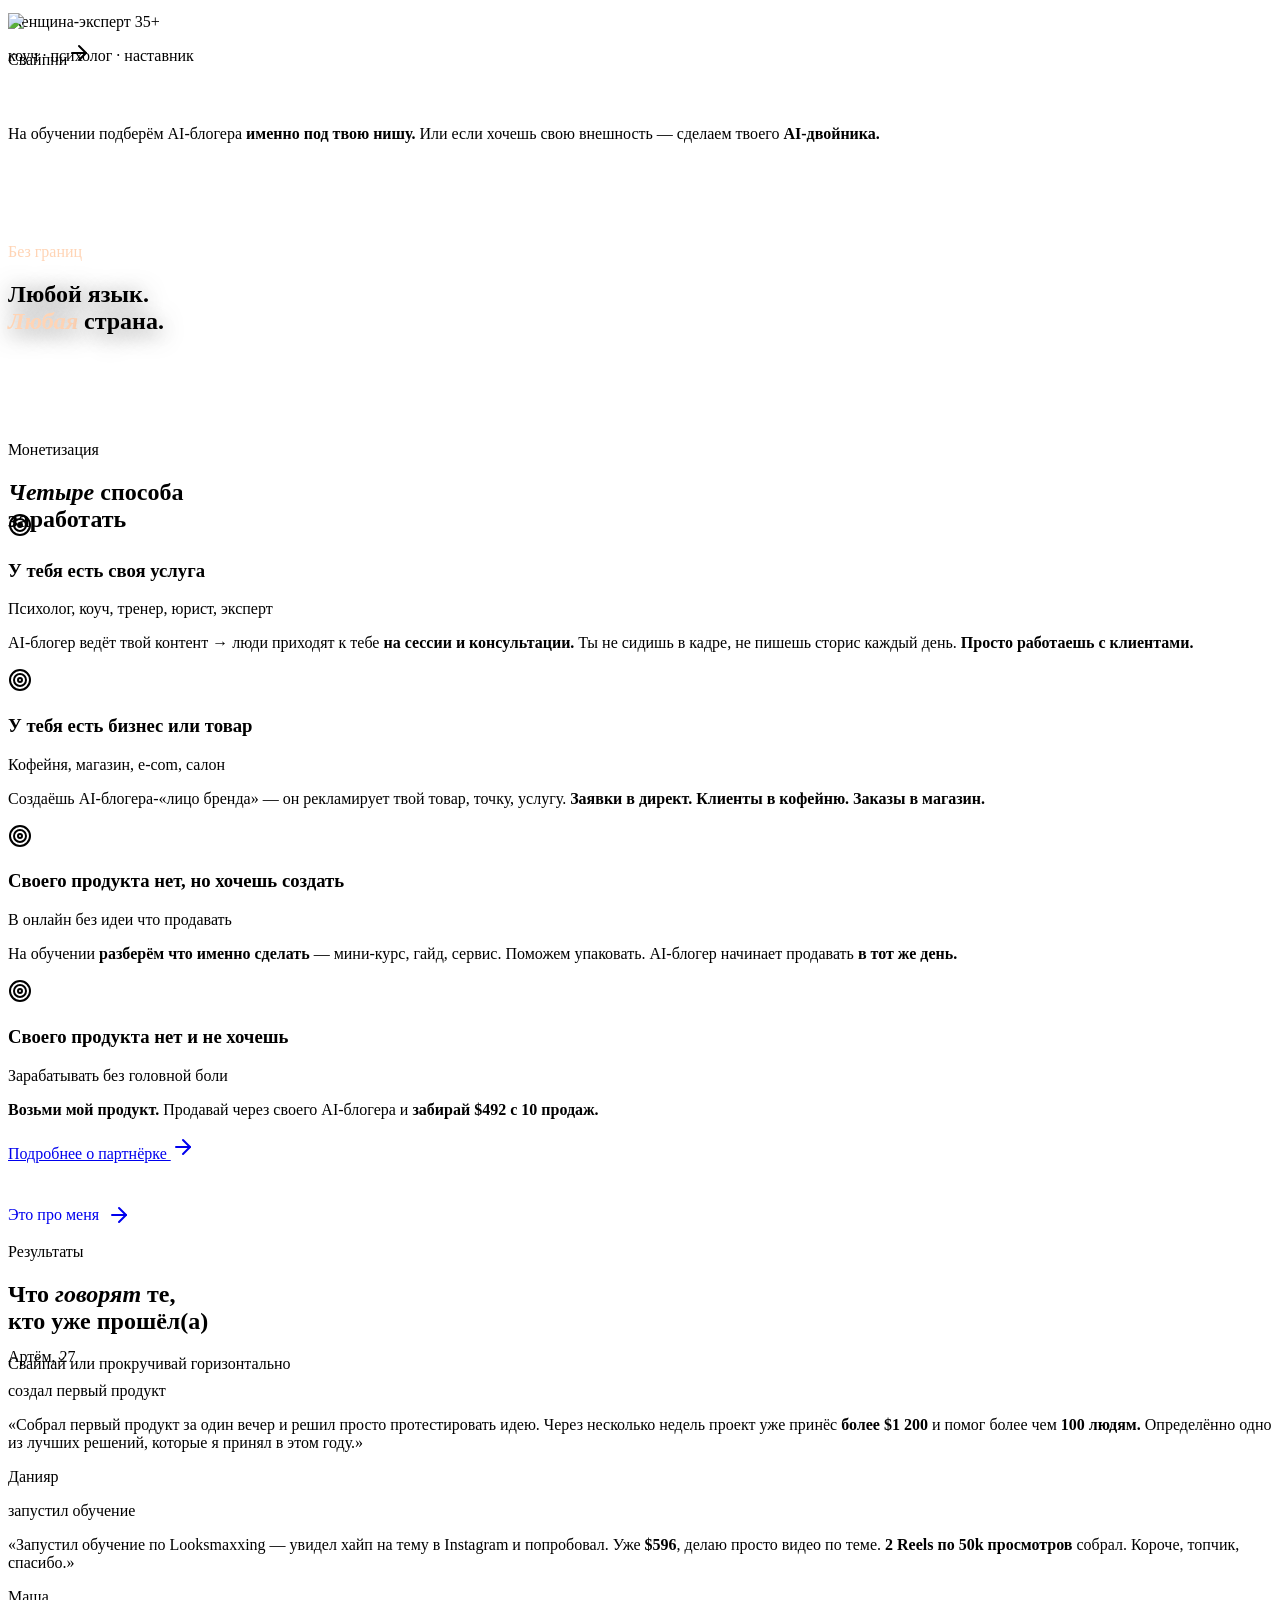
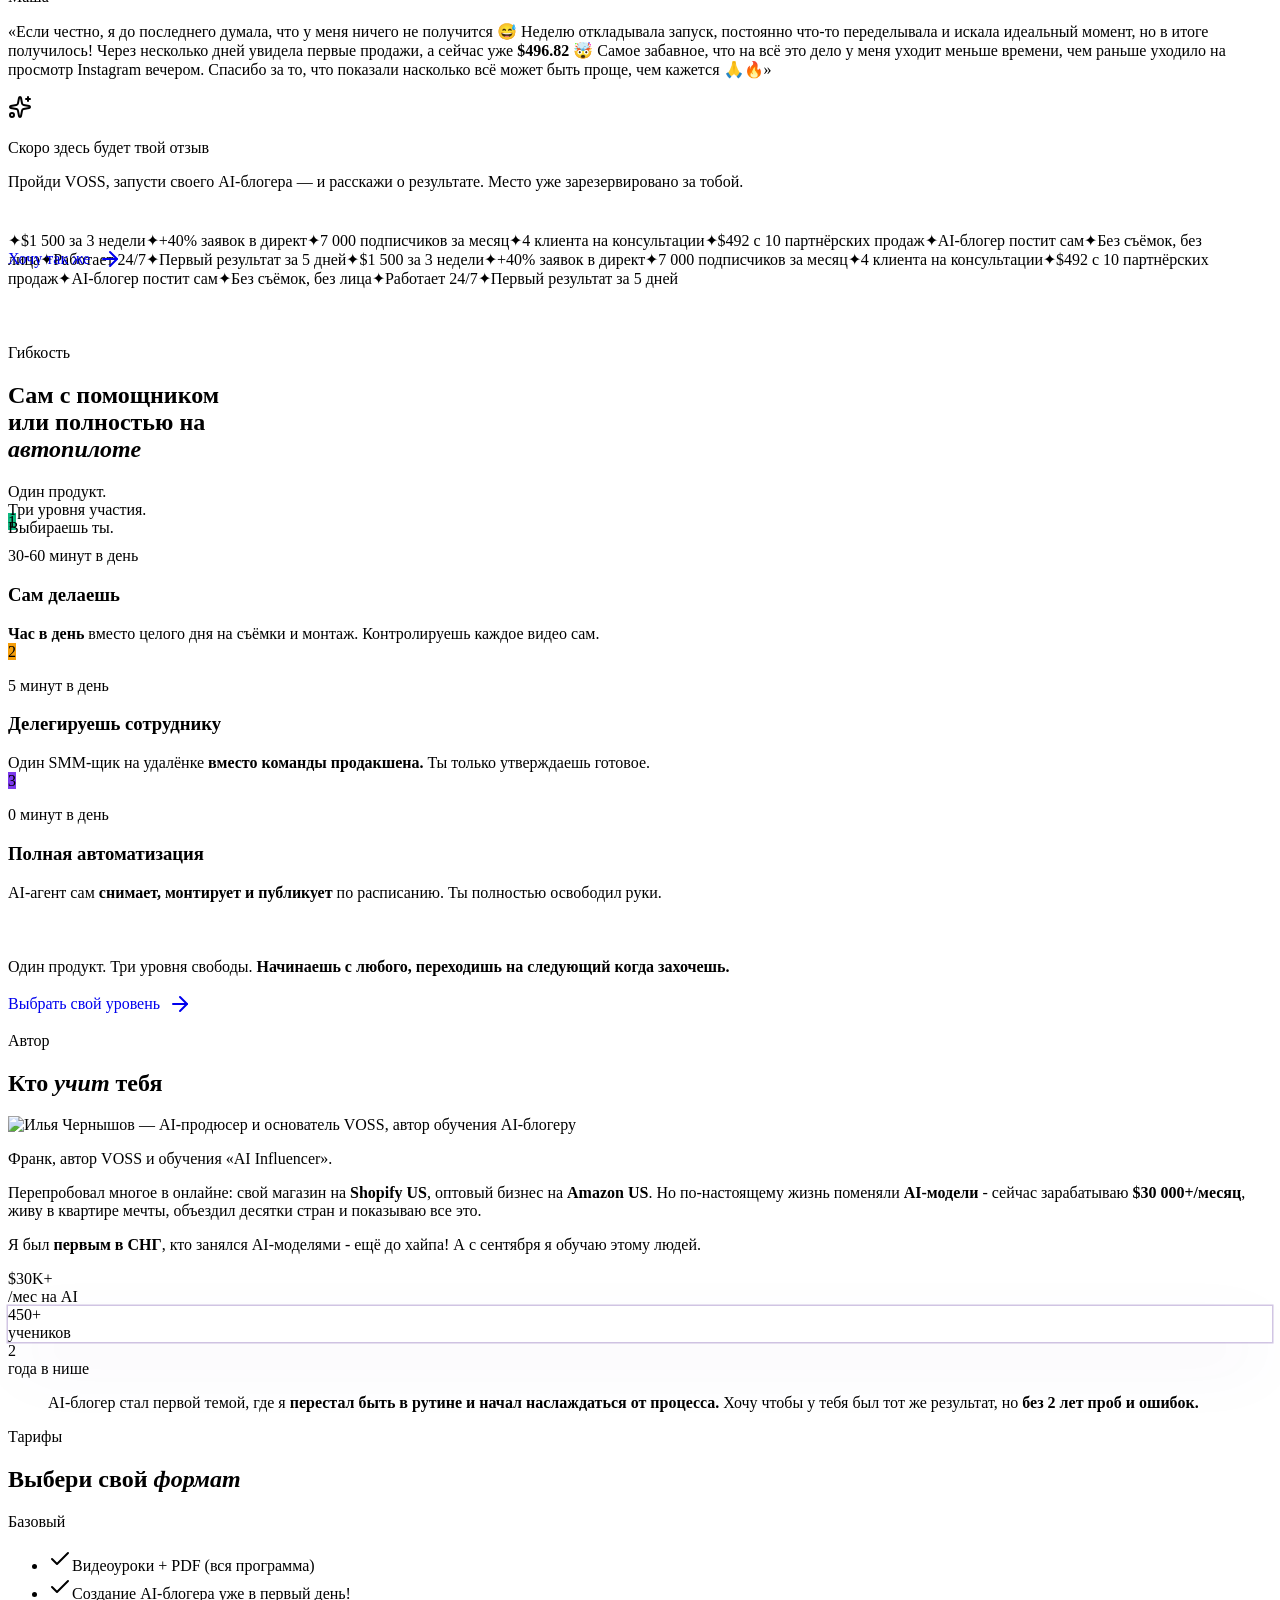
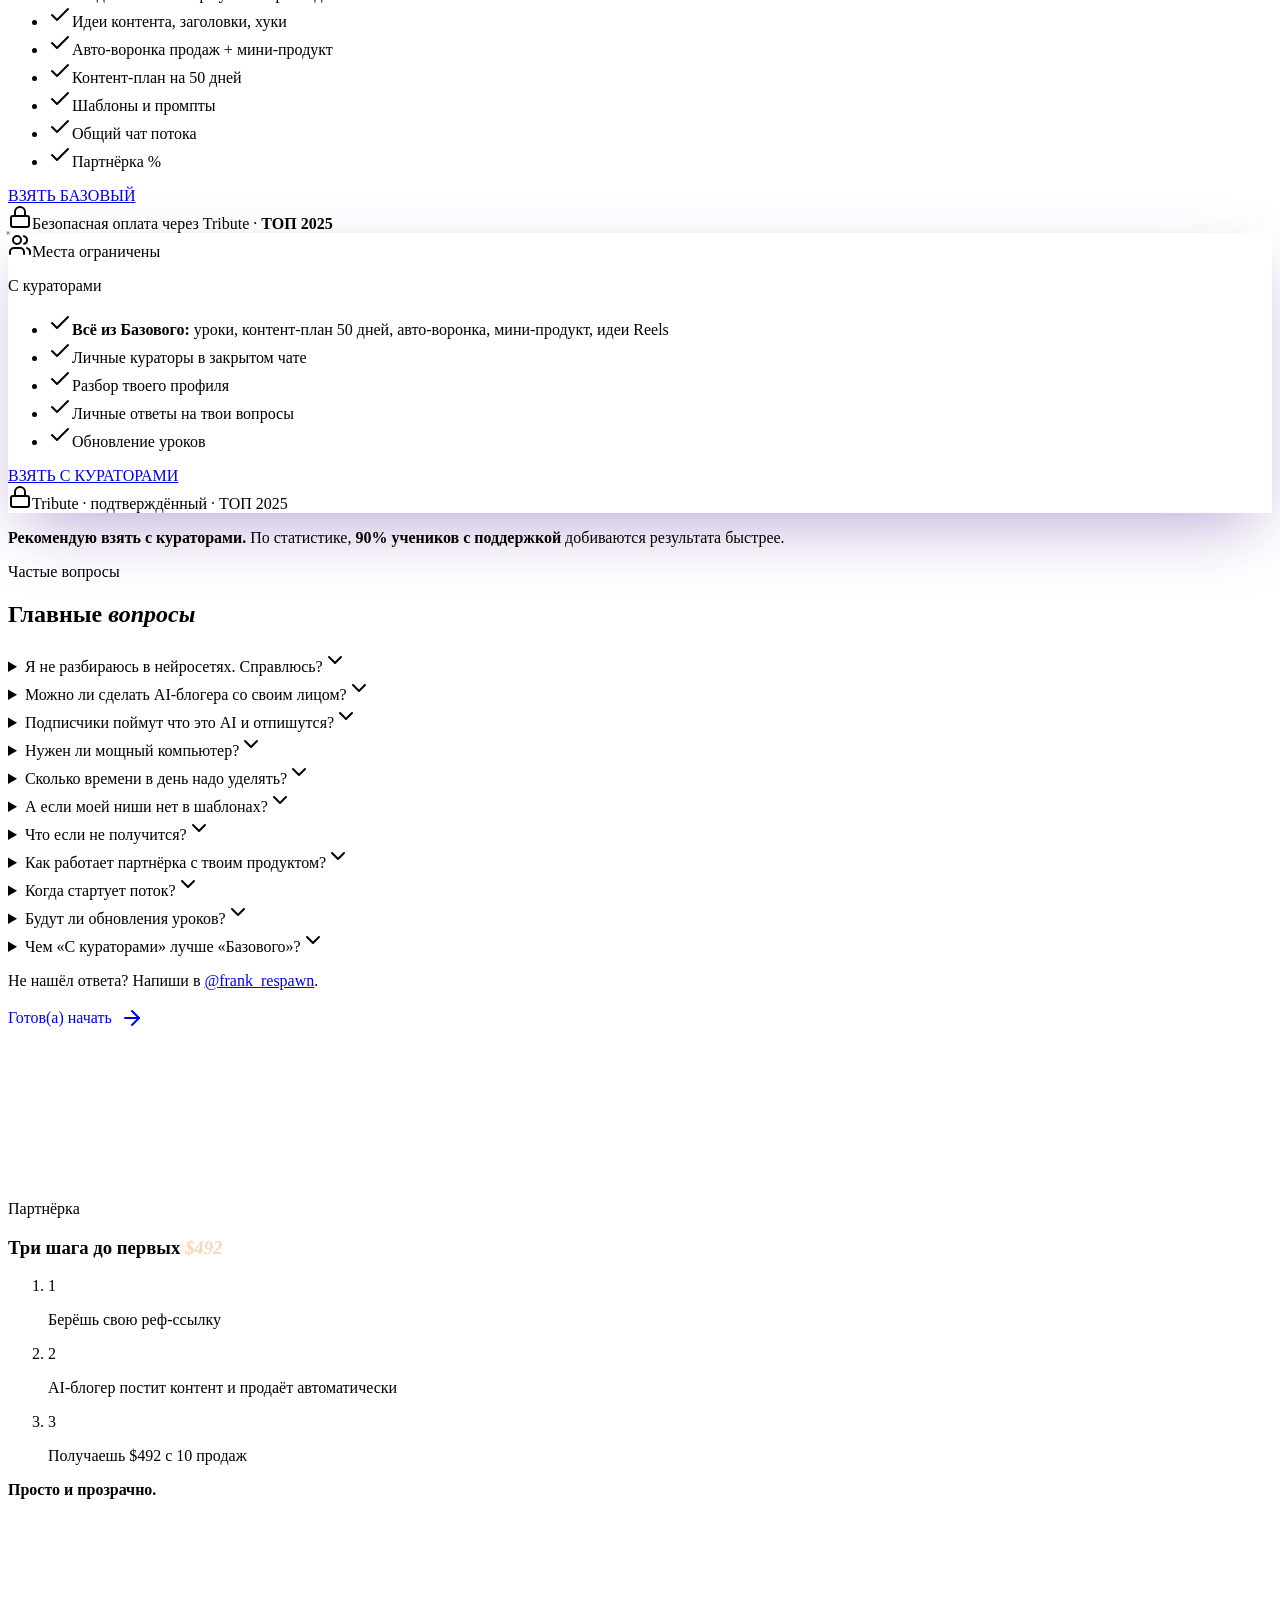
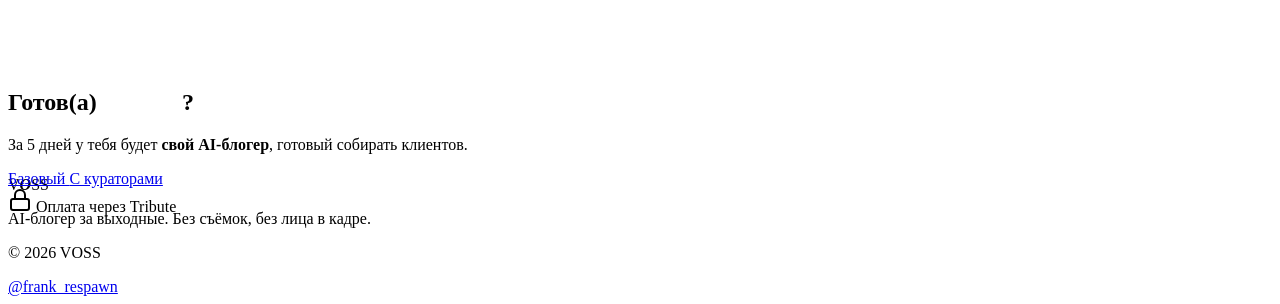
==== commit 03d20d61: "Update index.html" ====
--- a/index.html
+++ b/index.html
@@ -1301,10 +1301,10 @@
                                     <article
                                           class="glass-strong relative h-full rounded-[var(--radius-card)] p-6 sm:p-8">
                                           <p class="eyebrow !text-muted-foreground">Базовый</p>
-                                          <p
+                                          <!--<p
                                                 class="mt-4 font-display text-4xl font-semibold tracking-tight sm:text-5xl lg:text-6xl">
                                                 299€</p>
-                                          <p class="mt-1.5 text-sm text-muted-foreground">$345 / 25 200 ₽</p>
+                                          <p class="mt-1.5 text-sm text-muted-foreground">$345 / 25 200 ₽</p>-->
                                           <ul class="mt-7 space-y-3 text-sm">
                                                 <li class="flex items-start gap-2.5"><svg
                                                             xmlns="http://www.w3.org/2000/svg" width="24" height="24"
@@ -1380,7 +1380,7 @@
                                                       </svg><span>Партнёрка %</span></li>
                                           </ul><a
                                                 class="btn-accent mt-8 w-full justify-center text-center uppercase tracking-wider"
-                                                href="https://t.me/mrRobot40">ВЗЯТЬ БАЗОВЫЙ</a>
+                                                href="https://t.me/frank_respawn">ВЗЯТЬ БАЗОВЫЙ</a>
                                           <div class="mt-3 flex justify-center">
                                                 <div
                                                       class="inline-flex items-center gap-1.5 rounded-full border border-border bg-muted/60 px-3 py-1 text-[11px] text-muted-foreground backdrop-blur-sm sm:text-xs">
@@ -1418,10 +1418,10 @@
                                                             <circle cx="9" cy="7" r="4"></circle>
                                                       </svg>Места ограничены</span>
                                                 <p class="eyebrow">С кураторами</p>
-                                                <p
+                                                <!--<p
                                                       class="mt-4 font-display text-4xl font-semibold tracking-tight sm:text-5xl lg:text-6xl">
                                                       499€</p>
-                                                <p class="mt-1.5 text-sm text-muted-foreground">$575 / 42 100 ₽</p>
+                                                <p class="mt-1.5 text-sm text-muted-foreground">$575 / 42 100 ₽</p>-->
                                                 <ul class="mt-7 space-y-3 text-sm">
                                                       <li class="flex items-start gap-2.5"><svg
                                                                   xmlns="http://www.w3.org/2000/svg" width="24"
@@ -1472,7 +1472,7 @@
                                                             </svg><span>Обновление уроков</span></li>
                                                 </ul><a
                                                       class="btn-peach mt-8 w-full justify-center text-center uppercase tracking-wider"
-                                                      href="https://t.me/mrRobot40">ВЗЯТЬ С КУРАТОРАМИ</a>
+                                                      href="https://t.me/frank_respawn">ВЗЯТЬ С КУРАТОРАМИ</a>
                                                 <div class="mt-3 flex justify-center">
                                                       <div
                                                             class="inline-flex items-center gap-1.5 rounded-full border border-border bg-muted/60 px-3 py-1 text-[11px] text-muted-foreground backdrop-blur-sm sm:text-xs">
@@ -1845,8 +1845,8 @@
                         </div>
                         <div style="will-change:transform, opacity;opacity:0;transform:translateY(40px)">
                               <div class="mt-12 flex flex-col items-center justify-center gap-3 sm:flex-row sm:gap-4">
-                                    <a class="btn-glass-accent w-full sm:w-auto" href="https://t.me/mrRobot40">Базовый
-                                    </a><a class="btn-peach w-full sm:w-auto" href="https://t.me/mrRobot40">С
+                                    <a class="btn-glass-accent w-full sm:w-auto" href="https://t.me/frank_respawn">Базовый
+                                    </a><a class="btn-peach w-full sm:w-auto" href="https://t.me/frank_respawn">С
                                           кураторами</a></div>
                               <div
                                     class="mt-8 flex flex-wrap items-center justify-center gap-5 text-xs text-background/70">
